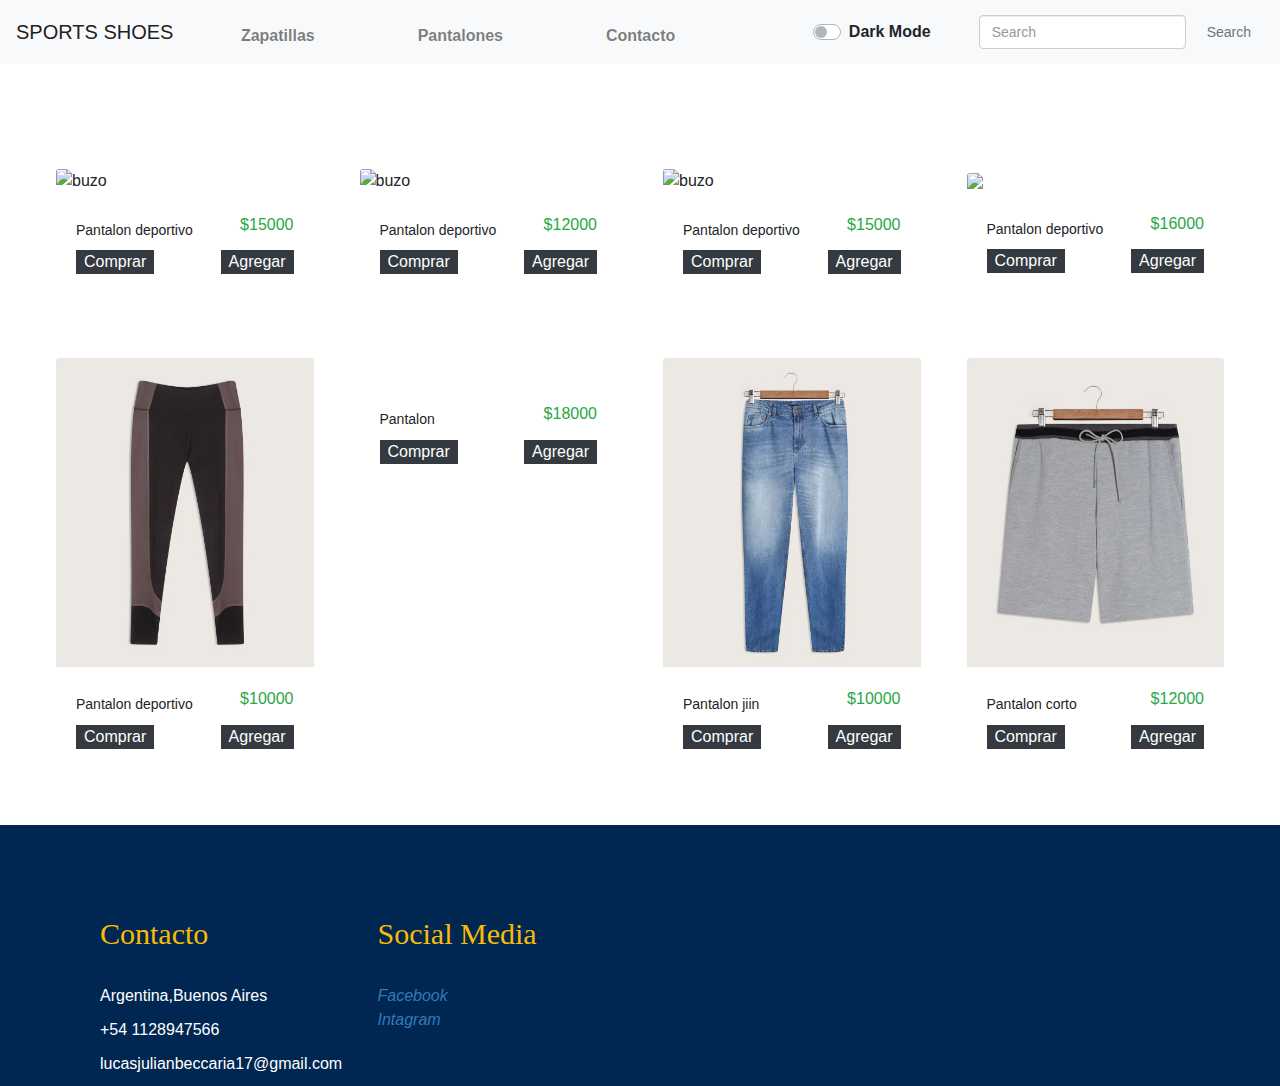
==== pages/buzo.html @ 6293dfbc "Modificacion 2" ====
<!doctype html>
<html lang="es">
<head>  
    <meta charset="utf-8">
    <meta name="viewport" content="width=device-width, initial-scale=1, shrink-to-fit=no">
    <script src="https://cdnjs.cloudflare.com/ajax/libs/jquery/3.6.0/jquery.slim.min.js"></script>
    <script src="https://ajax.googleapis.com/ajax/libs/jquery/3.4.1/jquery.min.js"></script>
    <script src="https://maxcdn.bootstrapcdn.com/bootstrap/3.4.0/js/bootstrap.min.js"></script>
    <script src="https://code.jquery.com/jquery-3.3.1.slim.min.js" integrity="sha384-q8i/X+965DzO0rT7abK41JStQIAqVgRVzpbzo5smXKp4YfRvH+8abtTE1Pi6jizo" crossorigin="anonymous"></script>
    <title>SPORTS SHOES</title>
    <link rel="stylesheet" href="../css/estilo.css">
</head>
<body>
    <header>  
    <nav class="navba navba-expand-sm navba-light bg-light">
        <a class="navba-brand" href="#">SPORTS SHOES</a>
        <button class="navba-toggler d-lg-none" type="button" data-toggle="collapse" data-target="#collapsibleNavId"
            aria-controls="collapsibleNavId" aria-expanded="false" aria-label="Toggle navigation">
            <span class="navba-toggler-icon"></span>
        </button>
        <div class="collapse navba-collapse" id="collapsibleNavId">
            <ul class="navba-na mr-auto mt-2 w-50 d-flex justify-content-around">
                <li class="na-item">
                    <a class="na-link font-weight-bolder" href="../index.html">Zapatillas</a>
                </li>
                <li class="na-item">
                    <a class="na-link font-weight-bolder" href="./pantalones.html">Pantalones</a>
                </li>
                <li class="na-item">
                    <a class="na-link font-weight-bolder" href="./contacto.html">Contacto</a>
                </li>
            </ul>
            <div class="custom-control custom-switch mr-5 ">
                <input type="checkbox" class="custom-control-input" id="selector" >
                <label class="custom-control-label" for="selector">Dark Mode</label>
            </div>
            <form class="form-inline my-2 my-lg-0">
                <input class="form-control mr-sm-2" type="text" placeholder="Search">
                <button class="btn btn-outline-secondary my-2 my-sm-0" type="submit">Search</button>
            </form>
            </div>
        </nav>
    </div>
</header>
    <main>
        <div class="row p-5 " id="pannel">
            <h1 class="display-3 text-center text-muted "  id="not_find_any_thing"></h1>
            <div class="col-md-3 mt-5 ">
                <div class="cards p-2 ">
                    <img class="card-img-top" src="" alt="buzo">
                    <div class="card-body">
                        <div class="d-flex justify-content-between">
                            <h5 class="card-title">Pantalon deportivo</h5>
                            <span class="text-success">$15000</span>
                        </div>
                        <div class="d-flex justify-content-between ">
                            <div class="bg-dark text-white text-center pl-2 pr-2">Comprar</div>
                            <div class="bg-dark text-white text-center pl-2 pr-2">Agregar</div>
                        </div>
                    </div>
                </div>
            </div>
            <div class="col-md-3 mt-5 ">
                <div class="cards p-2 ">
                    <img class="card-img-top" src="" alt="buzo">
                    <div class="card-body">
                        <div class="d-flex justify-content-between">

                            <h5 class="card-title">Pantalon deportivo</h5>
                            <span class="text-success">$12000</span>
                        </div>
                        <div class="d-flex justify-content-between ">
                            <div class="bg-dark text-white text-center pl-2 pr-2">Comprar</div>
                            <div class="bg-dark text-white text-center pl-2 pr-2">Agregar</div>
                        </div>
                    </div>
                </div>
            </div>


            <div class="col-md-3 mt-5 ">
                <div class="cards p-2 ">
                    <img class="card-img-top" src="" alt="buzo">
                    <div class="card-body">
                        <div class="d-flex justify-content-between">
                            <h5 class="card-title">Pantalon deportivo</h5>
                            <span class="text-success">$15000</span> 
                    </div>
                        <div class="d-flex justify-content-between ">
                            <div class="bg-dark text-white text-center pl-2 pr-2">Comprar</div>
                            <div class="bg-dark text-white text-center pl-2 pr-2">Agregar</div>
                        </div>
                    </div>
                </div>
            </div>
            <div class="col-md-3 mt-5 ">
                <div class="cards p-2 ">
                    <img class="card-img-top" src="'' alt="buzo">
                    <div class="card-body">
                        <div class="d-flex justify-content-between">
                            <h5 class="card-title">Pantalon deportivo</h5>
                            <span class="text-success">$16000</span>
                        </div>
                        <div class="d-flex justify-content-between ">

                            <div class="bg-dark text-white text-center pl-2 pr-2">Comprar</div>
                            <div class="bg-dark text-white text-center pl-2 pr-2">Agregar</div>
                        </div>
                    </div>
                </div>
            </div>
            <div class="col-md-3 mt-5 ">
                <div class="cards p-2 ">
                    <img class="card-img-top" src="../assets/pantalon6.webp" alt="">
                    <div class="card-body">
                        <div class="d-flex justify-content-between">
                            <h5 class="card-title">Pantalon deportivo</h5>
                            <span class="text-success">$10000</span>
                        </div>
                        <div class="d-flex justify-content-between ">
                            <div class="bg-dark text-white text-center pl-2 pr-2">Comprar</div>
                            <div class="bg-dark text-white text-center pl-2 pr-2">Agregar</div>
                        </div>
                    </div>
                </div>
            </div>
            <div class="col-md-3 mt-5 ">
                <div class="cards p-2 ">
                    <img class="card-img-top" src="../assets/pantalon8.webp" alt="">
                    <div class="card-body">
                        <div class="d-flex justify-content-between">
                            <h5 class="card-title">Pantalon</h5>
                            <span class="text-success">$18000</span>
                        </div>
                        <div class="d-flex justify-content-between ">
                            <div class="bg-dark text-white text-center pl-2 pr-2">Comprar</div>
                            <div class="bg-dark text-white text-center pl-2 pr-2">Agregar</div>
                        </div>
                    </div>
                </div>
            </div>
            <div class="col-md-3 mt-5 ">
                <div class="cards p-2 ">
                    <img class="card-img-top" src="../assets/pantalon7.webp" alt="">
                    <div class="card-body">
                        <div class="d-flex justify-content-between">
                            <h5 class="card-title">Pantalon jiin</h5>
                            <span class="text-success">$10000</span>
                        </div>
                        <div class="d-flex justify-content-between ">
                            <div class="bg-dark text-white text-center pl-2 pr-2">Comprar</div>
                            <div class="bg-dark text-white text-center pl-2 pr-2">Agregar</div>
                        </div>
                    </div>
                </div>
            </div>
            <div class="col-md-3 mt-5 ">
                <div class="cards p-2 ">
                    <img class="card-img-top" src="../assets/Pantalon9.webp" alt="">
                    <div class="card-body">
                        <div class="d-flex justify-content-between">
                            <h5 class="card-title">Pantalon corto</h5>
                            <span class="text-success">$12000</span>
                        </div>
                        <div class="d-flex justify-content-between ">
                            <div class="bg-dark text-white text-center pl-2 pr-2">Comprar</div>
                            <div class="bg-dark text-white text-center pl-2 pr-2">Agregar</div>
                        </div>
                    </div>
                </div>
            </div>
</main> 
    <footer class="text-white">
        <div class="foot">
            <br><br><br>
    <div class="container" >    
        <div class="col-md-3" >     
            <h2 class="h-1">Contacto</h2><br>
                <p class="contact">Argentina,Buenos Aires</p>
                <p class="contact">+54 1128947566</p>
                <p class="contact">lucasjulianbeccaria17@gmail.com</p> 
            </div>  

<div class="col-md-3">
    <h2 class="h">Social Media</h2><br>
        <div class="social-media">
            <ul class="list-unstyled">
                <li><a href="#"> <i class="fab fa-facebook-f">Facebook </i></a></li>
                <li><a href="#"> <i class="fab fa-instagram"> Intagram </i></a></li>
            </ul>
    </div>
        </div>            
    </footer>   
</body>
</html>
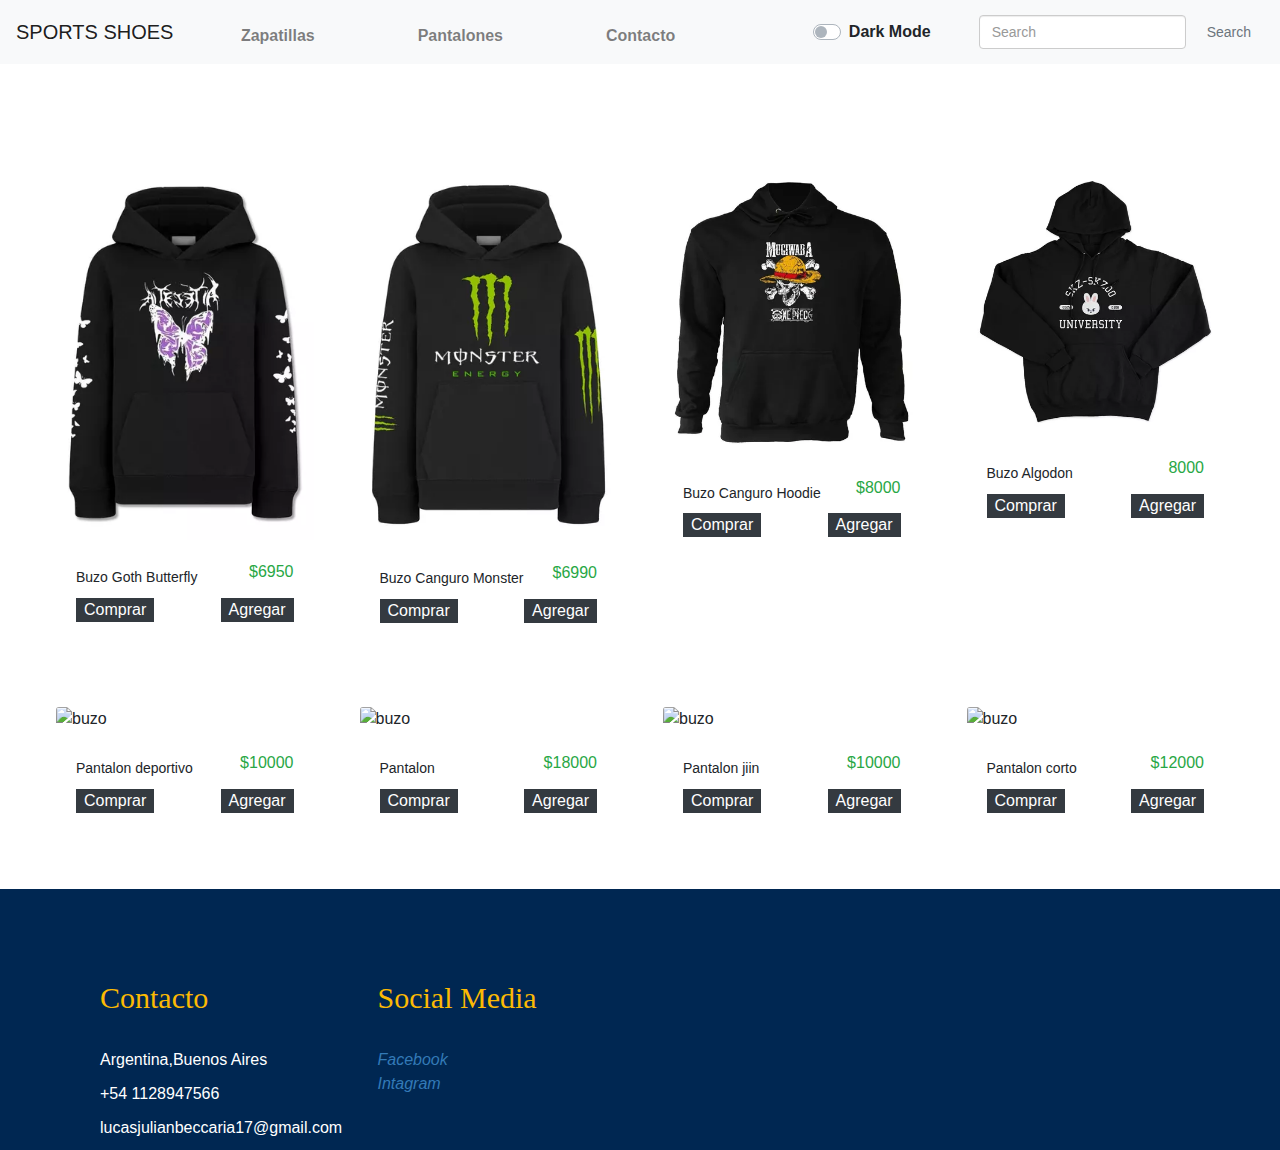
==== commit 9966a2b2: "Modificacion 3" ====
--- a/pages/buzo.html
+++ b/pages/buzo.html
@@ -47,11 +47,11 @@
             <h1 class="display-3 text-center text-muted "  id="not_find_any_thing"></h1>
             <div class="col-md-3 mt-5 ">
                 <div class="cards p-2 ">
-                    <img class="card-img-top" src="" alt="buzo">
+                    <img class="card-img-top" src="../assets/buzo1.webp" alt="buzo">
                     <div class="card-body">
                         <div class="d-flex justify-content-between">
-                            <h5 class="card-title">Pantalon deportivo</h5>
-                            <span class="text-success">$15000</span>
+                            <h5 class="card-title">Buzo Goth Butterfly</h5>
+                            <span class="text-success">$6950</span>
                         </div>
                         <div class="d-flex justify-content-between ">
                             <div class="bg-dark text-white text-center pl-2 pr-2">Comprar</div>
@@ -62,12 +62,12 @@
             </div>
             <div class="col-md-3 mt-5 ">
                 <div class="cards p-2 ">
-                    <img class="card-img-top" src="" alt="buzo">
+                    <img class="card-img-top" src="../assets/buzo2.webp" alt="buzo">
                     <div class="card-body">
                         <div class="d-flex justify-content-between">
 
-                            <h5 class="card-title">Pantalon deportivo</h5>
-                            <span class="text-success">$12000</span>
+                            <h5 class="card-title">Buzo Canguro Monster</h5>
+                            <span class="text-success">$6990</span>
                         </div>
                         <div class="d-flex justify-content-between ">
                             <div class="bg-dark text-white text-center pl-2 pr-2">Comprar</div>
@@ -80,11 +80,11 @@
 
             <div class="col-md-3 mt-5 ">
                 <div class="cards p-2 ">
-                    <img class="card-img-top" src="" alt="buzo">
+                    <img class="card-img-top" src="../assets/buzo3.webp" alt="buzo">
                     <div class="card-body">
                         <div class="d-flex justify-content-between">
-                            <h5 class="card-title">Pantalon deportivo</h5>
-                            <span class="text-success">$15000</span> 
+                            <h5 class="card-title">Buzo Canguro Hoodie</h5>
+                            <span class="text-success">$8000</span> 
                     </div>
                         <div class="d-flex justify-content-between ">
                             <div class="bg-dark text-white text-center pl-2 pr-2">Comprar</div>
@@ -95,11 +95,11 @@
             </div>
             <div class="col-md-3 mt-5 ">
                 <div class="cards p-2 ">
-                    <img class="card-img-top" src="'' alt="buzo">
+                    <img class="card-img-top" src="../assets/buzo4.webp" alt="buzo">
                     <div class="card-body">
                         <div class="d-flex justify-content-between">
-                            <h5 class="card-title">Pantalon deportivo</h5>
-                            <span class="text-success">$16000</span>
+                            <h5 class="card-title">Buzo Algodon</h5>
+                            <span class="text-success">8000</span>
                         </div>
                         <div class="d-flex justify-content-between ">
 
@@ -111,7 +111,7 @@
             </div>
             <div class="col-md-3 mt-5 ">
                 <div class="cards p-2 ">
-                    <img class="card-img-top" src="../assets/pantalon6.webp" alt="">
+                    <img class="card-img-top" src="" alt="buzo">
                     <div class="card-body">
                         <div class="d-flex justify-content-between">
                             <h5 class="card-title">Pantalon deportivo</h5>
@@ -126,7 +126,7 @@
             </div>
             <div class="col-md-3 mt-5 ">
                 <div class="cards p-2 ">
-                    <img class="card-img-top" src="../assets/pantalon8.webp" alt="">
+                    <img class="card-img-top" src="" alt="buzo">
                     <div class="card-body">
                         <div class="d-flex justify-content-between">
                             <h5 class="card-title">Pantalon</h5>
@@ -141,7 +141,7 @@
             </div>
             <div class="col-md-3 mt-5 ">
                 <div class="cards p-2 ">
-                    <img class="card-img-top" src="../assets/pantalon7.webp" alt="">
+                    <img class="card-img-top" src="" alt="buzo">
                     <div class="card-body">
                         <div class="d-flex justify-content-between">
                             <h5 class="card-title">Pantalon jiin</h5>
@@ -156,7 +156,7 @@
             </div>
             <div class="col-md-3 mt-5 ">
                 <div class="cards p-2 ">
-                    <img class="card-img-top" src="../assets/Pantalon9.webp" alt="">
+                    <img class="card-img-top" src="" alt="buzo">
                     <div class="card-body">
                         <div class="d-flex justify-content-between">
                             <h5 class="card-title">Pantalon corto</h5>
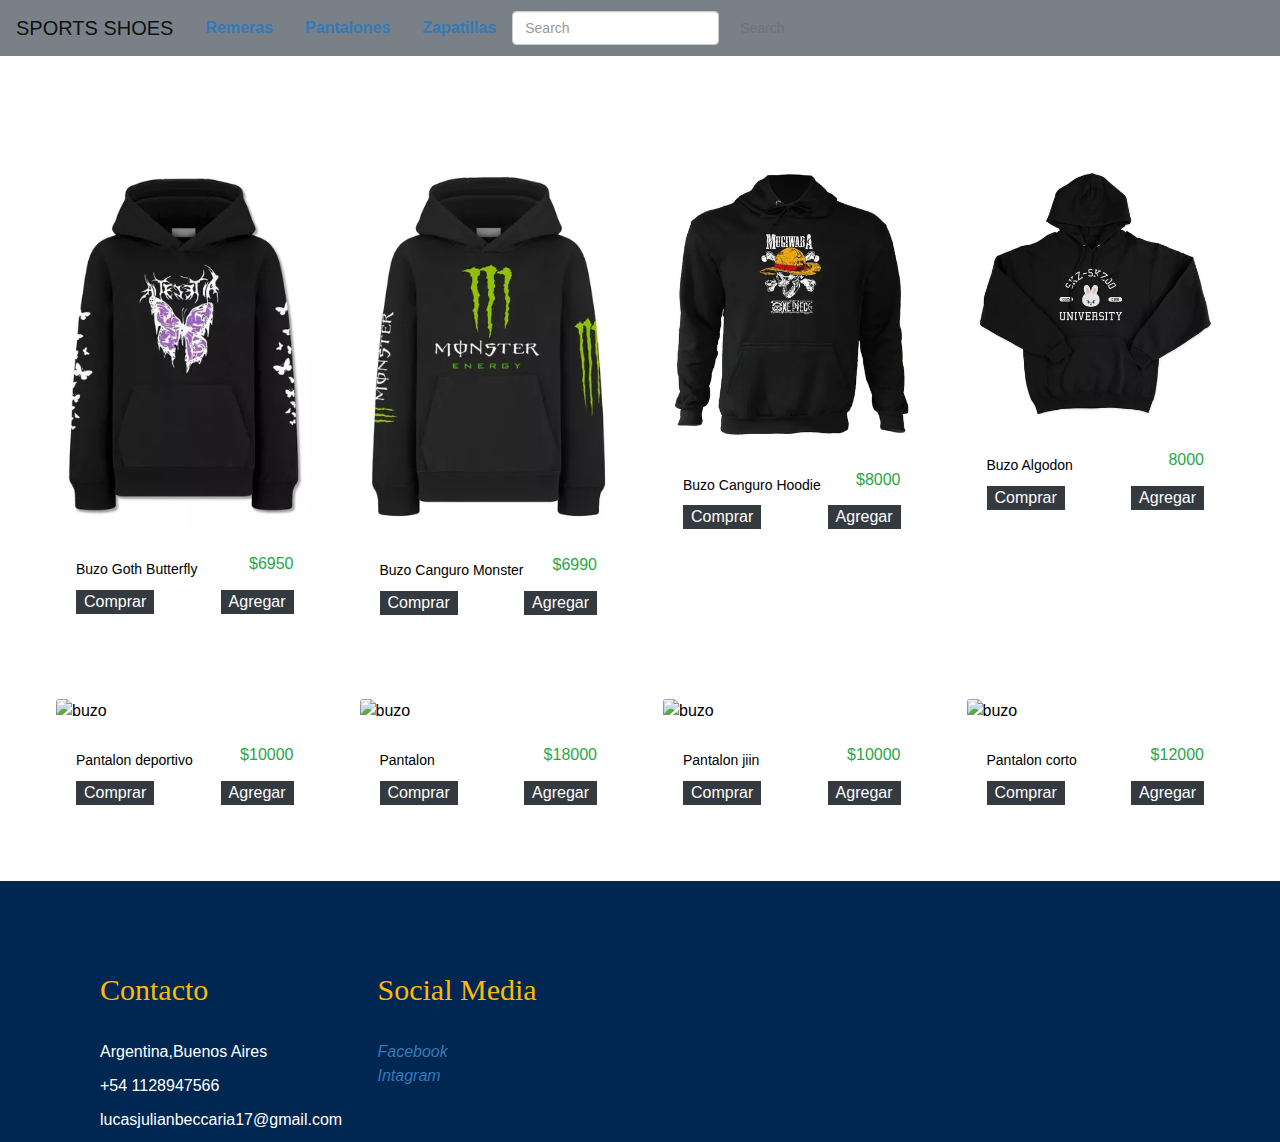
==== commit 74bdcc61: "(Guardado 8)" ====
--- a/pages/buzo.html
+++ b/pages/buzo.html
@@ -19,21 +19,16 @@
             <span class="navba-toggler-icon"></span>
         </button>
         <div class="collapse navba-collapse" id="collapsibleNavId">
-            <ul class="navba-na mr-auto mt-2 w-50 d-flex justify-content-around">
-                <li class="na-item">
-                    <a class="na-link font-weight-bolder" href="../index.html">Zapatillas</a>
-                </li>
-                <li class="na-item">
-                    <a class="na-link font-weight-bolder" href="./pantalones.html">Pantalones</a>
-                </li>
-                <li class="na-item">
-                    <a class="na-link font-weight-bolder" href="./contacto.html">Contacto</a>
-                </li>
-            </ul>
-            <div class="custom-control custom-switch mr-5 ">
-                <input type="checkbox" class="custom-control-input" id="selector" >
-                <label class="custom-control-label" for="selector">Dark Mode</label>
-            </div>
+            <li class="na-item">
+                <a class="na-link font-weight-bolder" href="./remeras.html">Remeras</a>
+            </li>
+            <li class="na-item">
+                <a class="na-link font-weight-bolder" href="./pantalones.html">Pantalones</a>
+            </li>
+            <li class="na-item">
+                <a class="na-link font-weight-bolder" href="../index.html">Zapatillas</a>
+            </li>
+        </ul>
             <form class="form-inline my-2 my-lg-0">
                 <input class="form-control mr-sm-2" type="text" placeholder="Search">
                 <button class="btn btn-outline-secondary my-2 my-sm-0" type="submit">Search</button>
--- a/css/estilo.css
+++ b/css/estilo.css
@@ -13,7 +13,7 @@
     font-family: sans-serif;
     line-height: 1.15;
     -webkit-text-size-adjust: 100%;
-    -webkit-tap-highlight-color: transparent
+    -webkit-tap-highlight-color: transparent;
 }
 
 article,aside,figcaption,figure,footer,header,hgroup,main,nav,section {
@@ -27,11 +27,11 @@
 
 body {
     margin: 0;
-    font-family: -apple-system,BlinkMacSystemFont,"Segoe UI",Roboto,"Helvetica Neue",Arial,"Noto Sans",sans-serif,"Apple Color Emoji","Segoe UI Emoji","Segoe UI Symbol","Noto Color Emoji";
+    font-family: "Segoe UI","Helvetica Neue",Arial,"Noto Sans",sans-serif,"Apple Color Emoji","Segoe UI Emoji","Segoe UI Symbol","Noto Color Emoji";
     font-size: 1rem;
     font-weight: 400;
     line-height: 1.5;
-    color: #212529;
+    color: #000000;
     text-align: left;
     background-color: #fff
 }
@@ -486,25 +486,25 @@
     margin-left: auto
 }
 
-@media (min-width: 576px) {
+@media (min-width: 770px) {
     .container {
-        max-width:540px
-    }
-}
-
-@media (min-width: 768px) {
+        max-width:770px
+    }
+}
+
+@media (min-width: 770px) {
     .container {
-        max-width:720px
-    }
-}
-
-@media (min-width: 992px) {
+        max-width:770px
+    }
+}
+
+@media (min-width: 770px) {
     .container {
-        max-width:960px
-    }
-}
-
-@media (min-width: 1200px) {
+        max-width:770px
+    }
+}
+
+@media (min-width: 770px) {
     .container {
         max-width:1140px
     }
@@ -750,7 +750,7 @@
     margin-left: 91.666667%
 }
 
-@media (min-width: 576px) {
+@media (min-width: 770px) {
     .col-sm {
         -ms-flex-preferred-size:0;
         flex-basis: 0;
@@ -2318,7 +2318,7 @@
     width: 100%
 }
 
-@media (min-width: 576px) {
+@media (min-width: 770px) {
     .form-inline label {
         display:-ms-flexbox;
         display: flex;
@@ -3057,7 +3057,7 @@
     left: auto
 }
 
-@media (min-width: 576px) {
+@media (min-width: 770px) {
     .dropdown-menu-sm-left {
         right:auto;
         left: 0
@@ -4145,7 +4145,7 @@
     }
 }
 
-@media (min-width: 576px) {
+@media (min-width: 770px) {
     .navba-expand-sm {
         -ms-flex-flow:row nowrap;
         flex-flow: row nowrap;
@@ -4584,7 +4584,7 @@
     margin-bottom: 15px
 }
 
-@media (min-width: 576px) {
+@media (min-width: 770px) {
     .card-deck {
         -ms-flex-flow:row wrap;
         flex-flow: row wrap;
@@ -4616,7 +4616,7 @@
     margin-bottom: 15px
 }
 
-@media (min-width: 576px) {
+@media (min-width: 770px) {
     .card-group {
         -ms-flex-flow:row wrap;
         flex-flow: row wrap
@@ -4664,7 +4664,7 @@
     margin-bottom: .75rem
 }
 
-@media (min-width: 576px) {
+@media (min-width: 770px) {
     .card-columns {
         -webkit-column-count:3;
         -moz-column-count: 3;
@@ -5001,7 +5001,7 @@
     border-radius: .3rem
 }
 
-@media (min-width: 576px) {
+@media (min-width: 770px) {
     .jumbotron {
         padding:4rem 2rem
     }
@@ -5315,7 +5315,7 @@
     border-bottom-left-radius: 0
 }
 
-@media (min-width: 576px) {
+@media (min-width: 770px) {
     .list-group-horizontal-sm {
         -ms-flex-direction:row;
         flex-direction: row
@@ -5830,7 +5830,7 @@
     overflow: scroll
 }
 
-@media (min-width: 576px) {
+@media (min-width: 770px) {
     .modal-dialog {
         max-width:500px;
         margin: 1.75rem auto
@@ -6660,7 +6660,7 @@
     display: inline-flex!important
 }
 
-@media (min-width: 576px) {
+@media (min-width: 770px) {
     .d-sm-none {
         display:none!important
     }
@@ -7069,7 +7069,7 @@
     align-self: stretch!important
 }
 
-@media (min-width: 576px) {
+@media (min-width: 770px) {
     .flex-sm-row {
         -ms-flex-direction:row!important;
         flex-direction: row!important
@@ -7769,7 +7769,7 @@
     float: none!important
 }
 
-@media (min-width: 576px) {
+@media (min-width: 770px) {
     .float-sm-left {
         float:left!important
     }
@@ -8351,7 +8351,7 @@
     margin-left: auto!important
 }
 
-@media (min-width: 576px) {
+@media (min-width: 770px) {
     .m-sm-0 {
         margin:0!important
     }
@@ -9833,7 +9833,7 @@
     text-align: center!important
 }
 
-@media (min-width: 576px) {
+@media (min-width: 770px) {
     .text-sm-left {
         text-align:left!important
     }
@@ -10585,7 +10585,7 @@
     margin-left: auto
 }
 
-@media (min-width: 576px) {
+@media (min-width: 770px) {
     .container,.container-sm {
         max-width:540px
     }
@@ -10877,7 +10877,7 @@
     margin-left: 91.666667%
 }
 
-@media (min-width: 576px) {
+@media (min-width: 770px) {
     .col-sm {
         -ms-flex-preferred-size:0;
         flex-basis: 0;
@@ -12570,7 +12570,7 @@
     width: 100%
 }
 
-@media (min-width: 576px) {
+@media (min-width: 770px) {
     .form-inline label {
         display:-ms-flexbox;
         display: flex;
@@ -13337,7 +13337,7 @@
     left: auto
 }
 
-@media (min-width: 576px) {
+@media (min-width: 770px) {
     .dropdown-menu-sm-left {
         right:auto;
         left: 0
@@ -14441,7 +14441,7 @@
     }
 }
 
-@media (min-width: 576px) {
+@media (min-width: 770px) {
     .navbar-expand-sm {
         -ms-flex-flow:row nowrap;
         flex-flow: row nowrap;
@@ -14881,7 +14881,7 @@
     margin-bottom: 15px
 }
 
-@media (min-width: 576px) {
+@media (min-width: 770px) {
     .card-deck {
         display:-ms-flexbox;
         display: flex;
@@ -14904,7 +14904,7 @@
     margin-bottom: 15px
 }
 
-@media (min-width: 576px) {
+@media (min-width: 770px) {
     .card-group {
         display:-ms-flexbox;
         display: flex;
@@ -14954,7 +14954,7 @@
     margin-bottom: .75rem
 }
 
-@media (min-width: 576px) {
+@media (min-width: 770px) {
     .card-columns {
         -webkit-column-count:3;
         -moz-column-count: 3;
@@ -15292,7 +15292,7 @@
     border-radius: .3rem
 }
 
-@media (min-width: 576px) {
+@media (min-width: 770px) {
     .jumbotron {
         padding:4rem 2rem
     }
@@ -15622,7 +15622,7 @@
     border-left-width: 1px
 }
 
-@media (min-width: 576px) {
+@media (min-width: 770px) {
     .list-group-horizontal-sm {
         -ms-flex-direction:row;
         flex-direction: row
@@ -16158,7 +16158,7 @@
     overflow: scroll
 }
 
-@media (min-width: 576px) {
+@media (min-width: 770px) {
     .modal-dialog {
         max-width:500px;
         margin: 1.75rem auto
@@ -16808,7 +16808,7 @@
 }
 
 .bg-light {
-    background-color: #f8f9fa!important
+    background-color: #798087!important
 }
 
 a.bg-light:focus,a.bg-light:hover,button.bg-light:focus,button.bg-light:hover {
@@ -16995,7 +16995,7 @@
     display: inline-flex!important
 }
 
-@media (min-width: 576px) {
+@media (min-width: 770px) {
     .d-sm-none {
         display:none!important
     }
@@ -17404,7 +17404,7 @@
     align-self: stretch!important
 }
 
-@media (min-width: 576px) {
+@media (min-width: 770px) {
     .flex-sm-row {
         -ms-flex-direction:row!important;
         flex-direction: row!important
@@ -18104,7 +18104,7 @@
     float: none!important
 }
 
-@media (min-width: 576px) {
+@media (min-width: 770px) {
     .float-sm-left {
         float:left!important
     }
@@ -18696,7 +18696,7 @@
     margin-left: auto!important
 }
 
-@media (min-width: 576px) {
+@media (min-width: 770px) {
     .m-sm-0 {
         margin:0!important
     }
@@ -20190,7 +20190,7 @@
     text-align: center!important
 }
 
-@media (min-width: 576px) {
+@media (min-width: 770px) {
     .text-sm-left {
         text-align:left!important
     }
@@ -20480,6 +20480,7 @@
         border-color: #dee2e6
     }
 }
+
 /*footer*/
 article,aside,details,figcaption,figure,footer,header,hgroup,main,menu,nav,section,summary {
     display: block
@@ -21814,12 +21815,6 @@
 
 .glyphicon-menu-up:before {
     content: "\e260"
-}
-
-* {
-    -webkit-box-sizing: border-box;
-    -moz-box-sizing: border-box;
-    box-sizing: border-box
 }
 
 :after,:before {
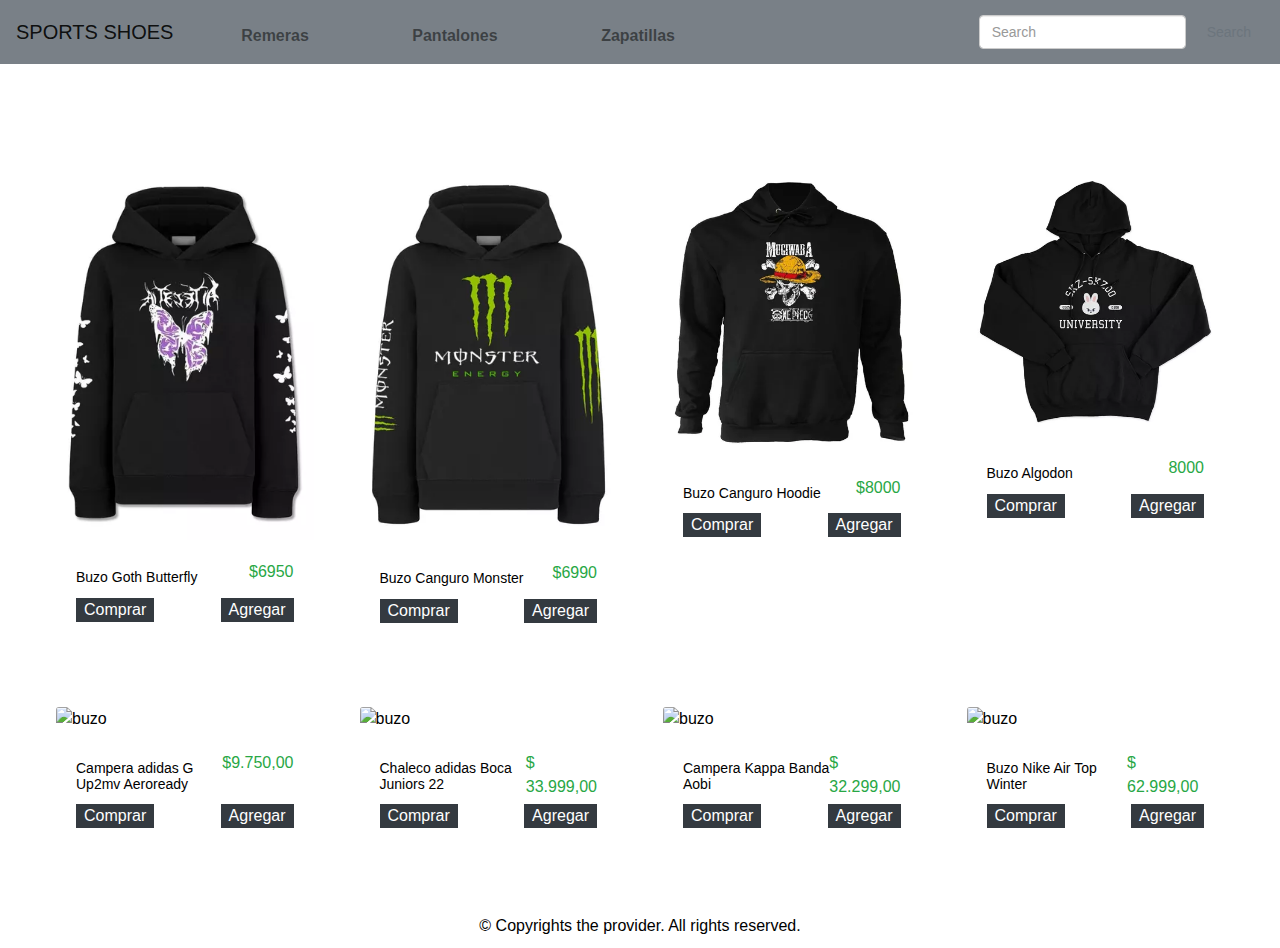
==== commit ea05cde2: "(Guardado 9)" ====
--- a/pages/buzo.html
+++ b/pages/buzo.html
@@ -19,16 +19,17 @@
             <span class="navba-toggler-icon"></span>
         </button>
         <div class="collapse navba-collapse" id="collapsibleNavId">
-            <li class="na-item">
-                <a class="na-link font-weight-bolder" href="./remeras.html">Remeras</a>
-            </li>
-            <li class="na-item">
-                <a class="na-link font-weight-bolder" href="./pantalones.html">Pantalones</a>
-            </li>
-            <li class="na-item">
-                <a class="na-link font-weight-bolder" href="../index.html">Zapatillas</a>
-            </li>
-        </ul>
+            <ul class="navba-na mr-auto mt-2 w-50 d-flex justify-content-around">
+                <li class="na-item">
+                    <a class="na-link font-weight-bolder" href="./remeras.html">Remeras</a>
+                </li>
+                <li class="na-item">
+                    <a class="na-link font-weight-bolder" href="./pantalones.html">Pantalones</a>
+                </li>
+                <li class="na-item">
+                    <a class="na-link font-weight-bolder" href="../index.html">Zapatillas</a>
+                </li>
+            </ul>
             <form class="form-inline my-2 my-lg-0">
                 <input class="form-control mr-sm-2" type="text" placeholder="Search">
                 <button class="btn btn-outline-secondary my-2 my-sm-0" type="submit">Search</button>
@@ -106,11 +107,11 @@
             </div>
             <div class="col-md-3 mt-5 ">
                 <div class="cards p-2 ">
-                    <img class="card-img-top" src="" alt="buzo">
+                    <img class="card-img-top" src="../assets/buzo6.webp" alt="buzo">
                     <div class="card-body">
                         <div class="d-flex justify-content-between">
-                            <h5 class="card-title">Pantalon deportivo</h5>
-                            <span class="text-success">$10000</span>
+                            <h5 class="card-title">Campera adidas G Up2mv Aeroready</h5>
+                            <span class="text-success">$9.750,00</span>
                         </div>
                         <div class="d-flex justify-content-between ">
                             <div class="bg-dark text-white text-center pl-2 pr-2">Comprar</div>
@@ -121,11 +122,11 @@
             </div>
             <div class="col-md-3 mt-5 ">
                 <div class="cards p-2 ">
-                    <img class="card-img-top" src="" alt="buzo">
+                    <img class="card-img-top" src="../assets/buzo5.webp" alt="buzo">
                     <div class="card-body">
                         <div class="d-flex justify-content-between">
-                            <h5 class="card-title">Pantalon</h5>
-                            <span class="text-success">$18000</span>
+                            <h5 class="card-title">Chaleco adidas Boca Juniors 22</h5>
+                            <span class="text-success">$ 33.999,00</span>
                         </div>
                         <div class="d-flex justify-content-between ">
                             <div class="bg-dark text-white text-center pl-2 pr-2">Comprar</div>
@@ -136,11 +137,11 @@
             </div>
             <div class="col-md-3 mt-5 ">
                 <div class="cards p-2 ">
-                    <img class="card-img-top" src="" alt="buzo">
+                    <img class="card-img-top" src="../assets/buzo7.webp" alt="buzo">
                     <div class="card-body">
                         <div class="d-flex justify-content-between">
-                            <h5 class="card-title">Pantalon jiin</h5>
-                            <span class="text-success">$10000</span>
+                            <h5 class="card-title">Campera Kappa Banda Aobi</h5>
+                            <span class="text-success">$ 32.299,00</span>
                         </div>
                         <div class="d-flex justify-content-between ">
                             <div class="bg-dark text-white text-center pl-2 pr-2">Comprar</div>
@@ -151,11 +152,11 @@
             </div>
             <div class="col-md-3 mt-5 ">
                 <div class="cards p-2 ">
-                    <img class="card-img-top" src="" alt="buzo">
+                    <img class="card-img-top" src="../assets/buzo8.webp" alt="buzo">
                     <div class="card-body">
                         <div class="d-flex justify-content-between">
-                            <h5 class="card-title">Pantalon corto</h5>
-                            <span class="text-success">$12000</span>
+                            <h5 class="card-title">Buzo Nike Air Top Winter</h5>
+                            <span class="text-success">$ 62.999,00</span>
                         </div>
                         <div class="d-flex justify-content-between ">
                             <div class="bg-dark text-white text-center pl-2 pr-2">Comprar</div>
@@ -165,26 +166,21 @@
                 </div>
             </div>
 </main> 
-    <footer class="text-white">
-        <div class="foot">
-            <br><br><br>
-    <div class="container" >    
-        <div class="col-md-3" >     
-            <h2 class="h-1">Contacto</h2><br>
-                <p class="contact">Argentina,Buenos Aires</p>
-                <p class="contact">+54 1128947566</p>
-                <p class="contact">lucasjulianbeccaria17@gmail.com</p> 
-            </div>  
-
-<div class="col-md-3">
-    <h2 class="h">Social Media</h2><br>
-        <div class="social-media">
-            <ul class="list-unstyled">
-                <li><a href="#"> <i class="fab fa-facebook-f">Facebook </i></a></li>
-                <li><a href="#"> <i class="fab fa-instagram"> Intagram </i></a></li>
-            </ul>
-    </div>
-        </div>            
-    </footer>   
+<footer>
+    <div id="footer" class="text-center">
+        <div class="container">
+            <div class="socials-media text-center">
+                <ul class="list-unstyled" >
+                    <li><a href="#"><i class="fab fa-facebook-f"></i></a></li>
+                    <li><a href="#"><i class="fab fa-twitter"></i></a></li>
+                    <li><a href="#"><i class="fab fa-instagram"></i></a></li>
+                    <li><a href="#"><i class="fab fa-google-plus-g"></i></a></li>
+                    <li><a href="#"><i class="fab fa-youtube"></i></a></li>
+                </ul>
+            </div>
+                <p>&copy; Copyrights the provider. All rights reserved.</p>
+            </div>
+    </div>          
+</footer>    
 </body>
 </html>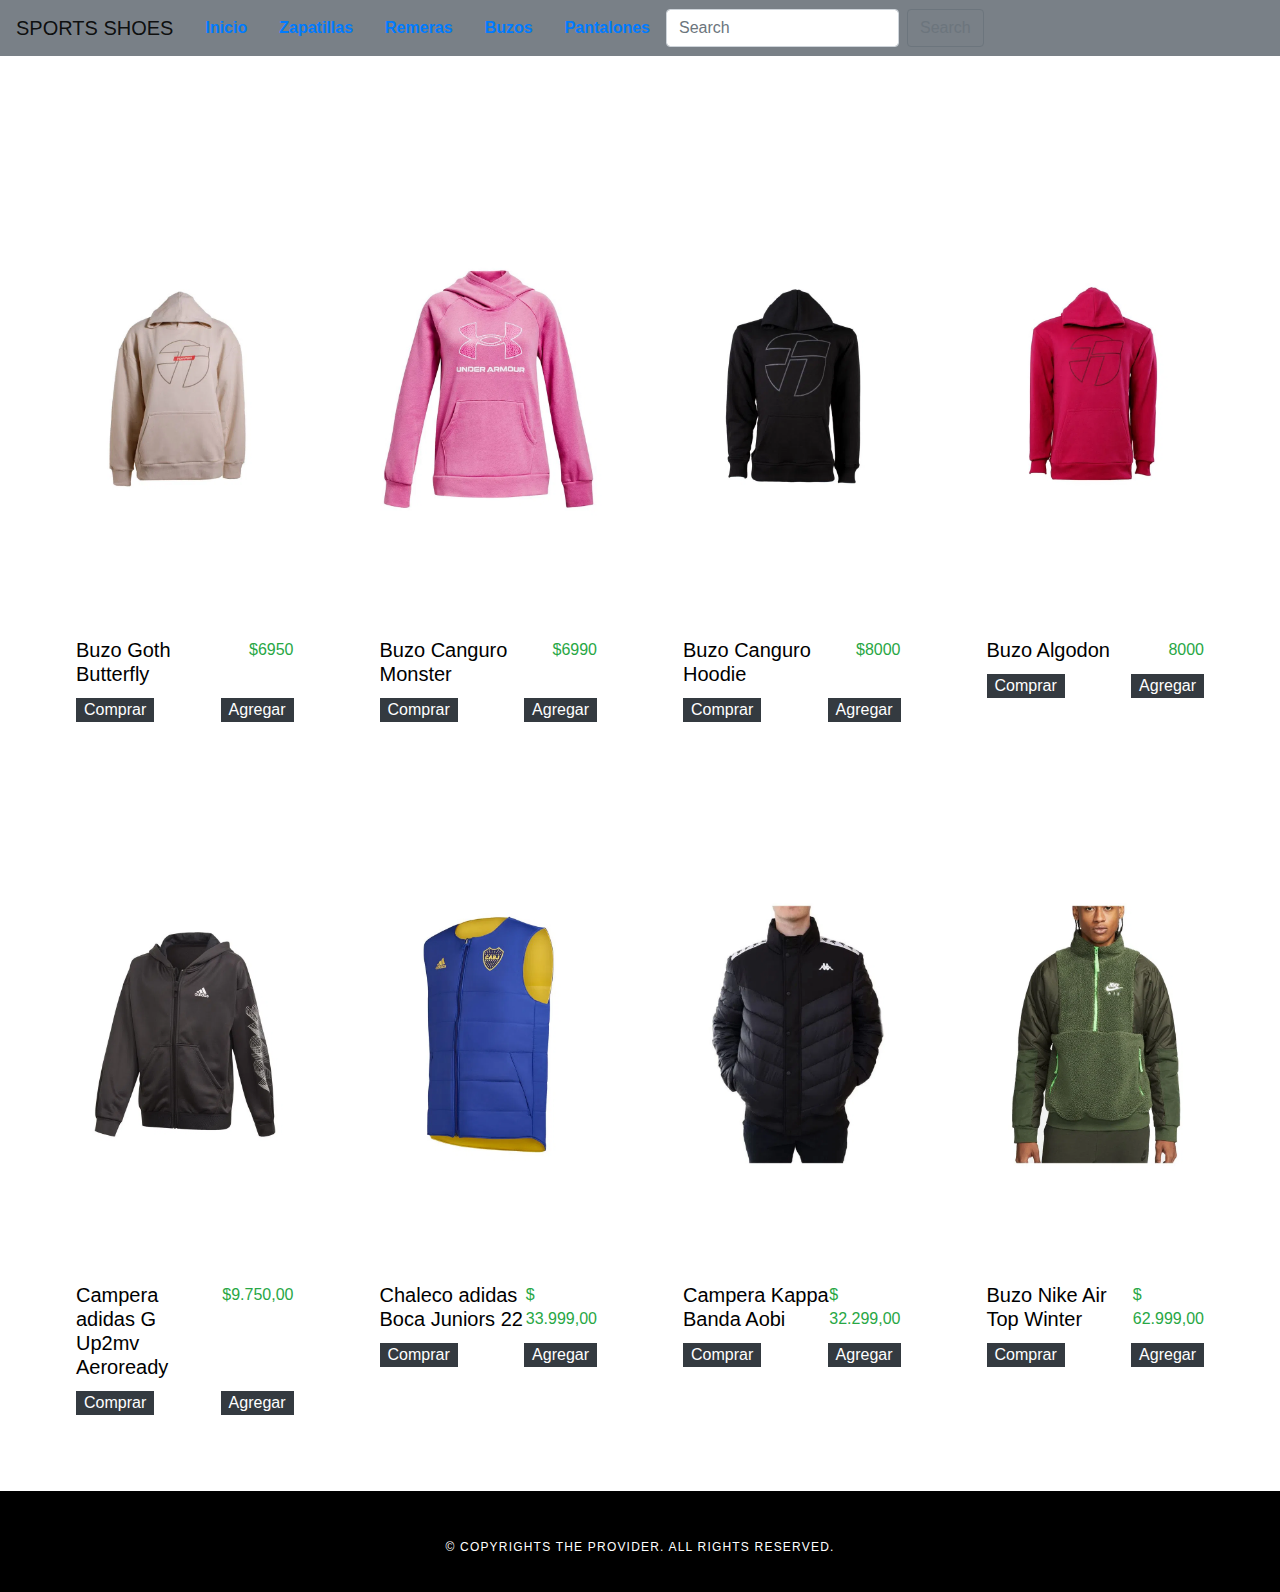
==== commit 83493bc8: "(guardado 14)" ====
--- a/pages/buzo.html
+++ b/pages/buzo.html
@@ -19,17 +19,22 @@
             <span class="navba-toggler-icon"></span>
         </button>
         <div class="collapse navba-collapse" id="collapsibleNavId">
-            <ul class="navba-na mr-auto mt-2 w-50 d-flex justify-content-around">
-                <li class="na-item">
-                    <a class="na-link font-weight-bolder" href="./remeras.html">Remeras</a>
-                </li>
-                <li class="na-item">
-                    <a class="na-link font-weight-bolder" href="./pantalones.html">Pantalones</a>
-                </li>
-                <li class="na-item">
-                    <a class="na-link font-weight-bolder" href="../index.html">Zapatillas</a>
-                </li>
-            </ul>
+            <li class="na-item">
+                <a class="na-link font-weight-bolder" href="#">Inicio</a>
+            </li>
+            <li class="na-item">
+                <a class="na-link font-weight-bolder" href="./zapatillas.html">Zapatillas</a>
+            </li>
+            <li class="na-item">
+                <a class="na-link font-weight-bolder" href="./pages/remeras.html">Remeras</a>
+            </li>
+            <li class="na-item">
+                <a class="na-link font-weight-bolder" href="#">Buzos</a>
+            </li>
+            <li class="na-item">
+                <a class="na-link font-weight-bolder" href="./pages/pantalones.html">Pantalones</a>
+            </li>
+        </ul>
             <form class="form-inline my-2 my-lg-0">
                 <input class="form-control mr-sm-2" type="text" placeholder="Search">
                 <button class="btn btn-outline-secondary my-2 my-sm-0" type="submit">Search</button>
--- a/css/estilo.css
+++ b/css/estilo.css
@@ -1,27665 +1,18760 @@
-*,::after,::before {
-    box-sizing: border-box;
-    padding: 0;
-    border: 0;
-    font-size: 100%;
-    text-decoration: none;
-    list-style: none;
-    font-family: Arial, Helvetica, sans-serif;
-    box-sizing: border-box;
+@charset "UTF-8";
+*, ::after, ::before {
+  box-sizing: border-box;
+  padding: 0;
+  border: 0;
+  font-size: 100%;
+  text-decoration: none;
+  list-style: none;
+  font-family: Arial, Helvetica, sans-serif;
+  box-sizing: border-box;
 }
 
 html {
-    font-family: sans-serif;
-    line-height: 1.15;
-    -webkit-text-size-adjust: 100%;
-    -webkit-tap-highlight-color: transparent;
-}
-
-article,aside,figcaption,figure,footer,header,hgroup,main,nav,section {
-    display: block
+  font-family: sans-serif;
+  line-height: 1.15;
+  -webkit-text-size-adjust: 100%;
+  -webkit-tap-highlight-color: transparent;
+}
+
+article, aside, figcaption, figure, footer, header, hgroup, main, nav, section {
+  display: block;
 }
 
 /*NAVBAR*/
-article,aside,figcaption,figure,footer,header,hgroup,main,nav,section {
-    display: block
+article, aside, figcaption, figure, footer, header, hgroup, main, nav, section {
+  display: block;
 }
 
 body {
-    margin: 0;
-    font-family: "Segoe UI","Helvetica Neue",Arial,"Noto Sans",sans-serif,"Apple Color Emoji","Segoe UI Emoji","Segoe UI Symbol","Noto Color Emoji";
-    font-size: 1rem;
-    font-weight: 400;
-    line-height: 1.5;
-    color: #000000;
-    text-align: left;
-    background-color: #fff
+  margin: 0;
+  font-family: "Segoe UI", "Helvetica Neue", Arial, "Noto Sans", sans-serif, "Apple Color Emoji", "Segoe UI Emoji", "Segoe UI Symbol", "Noto Color Emoji";
+  font-size: 1rem;
+  font-weight: 400;
+  line-height: 1.5;
+  color: #000000;
+  text-align: left;
+  background-color: #fff;
 }
 
 [tabindex="-1"]:focus {
-    outline: 0!important
+  outline: 0 !important;
 }
 
 hr {
-    box-sizing: content-box;
-    height: 0;
-    overflow: visible
-}
-
-h1,h2,h3,h4,h5,h6 {
-    margin-top: 0;
-    margin-bottom: .5rem
+  box-sizing: content-box;
+  height: 0;
+  overflow: visible;
+}
+
+h1, h2, h3, h4, h5, h6 {
+  margin-top: 0;
+  margin-bottom: 0.5rem;
 }
 
 p {
-    margin-top: 0;
-    margin-bottom: 1rem
-}
-
-abbr[data-original-title],abbr[title] {
-    text-decoration: underline;
-    -webkit-text-decoration: underline dotted;
-    text-decoration: underline dotted;
-    cursor: help;
-    border-bottom: 0;
-    -webkit-text-decoration-skip-ink: none;
-    text-decoration-skip-ink: none
+  margin-top: 0;
+  margin-bottom: 1rem;
+}
+
+abbr[data-original-title], abbr[title] {
+  text-decoration: underline;
+  -webkit-text-decoration: underline dotted;
+  text-decoration: underline dotted;
+  cursor: help;
+  border-bottom: 0;
+  -webkit-text-decoration-skip-ink: none;
+  text-decoration-skip-ink: none;
 }
 
 address {
-    margin-bottom: 1rem;
-    font-style: normal;
-    line-height: inherit
-}
-
-dl,ol,ul {
-    margin-top: 0;
-    margin-bottom: 1rem
-}
-
-ol ol,ol ul,ul ol,ul ul {
-    margin-bottom: 0
+  margin-bottom: 1rem;
+  font-style: normal;
+  line-height: inherit;
+}
+
+dl, ol, ul {
+  margin-top: 0;
+  margin-bottom: 1rem;
+}
+
+ol ol, ol ul, ul ol, ul ul {
+  margin-bottom: 0;
 }
 
 dt {
-    font-weight: 700
+  font-weight: 700;
 }
 
 dd {
-    margin-bottom: .5rem;
-    margin-left: 0
+  margin-bottom: 0.5rem;
+  margin-left: 0;
 }
 
 blockquote {
-    margin: 0 0 1rem
-}
-
-b,strong {
-    font-weight: bolder
+  margin: 0 0 1rem;
+}
+
+b, strong {
+  font-weight: bolder;
 }
 
 small {
-    font-size: 80%
-}
-
-sub,sup {
-    position: relative;
-    font-size: 75%;
-    line-height: 0;
-    vertical-align: baseline
+  font-size: 80%;
+}
+
+sub, sup {
+  position: relative;
+  font-size: 75%;
+  line-height: 0;
+  vertical-align: baseline;
 }
 
 sub {
-    bottom: -.25em
+  bottom: -0.25em;
 }
 
 sup {
-    top: -.5em
+  top: -0.5em;
 }
 
 a {
-    color: #007bff;
-    text-decoration: none;
-    background-color: transparent
+  color: #007bff;
+  text-decoration: none;
+  background-color: transparent;
 }
 
 a:hover {
-    color: #0056b3;
-    text-decoration: underline
+  color: #0056b3;
+  text-decoration: underline;
 }
 
 a:not([href]):not([tabindex]) {
-    color: inherit;
-    text-decoration: none
-}
-
-a:not([href]):not([tabindex]):focus,a:not([href]):not([tabindex]):hover {
-    color: inherit;
-    text-decoration: none
+  color: inherit;
+  text-decoration: none;
+}
+
+a:not([href]):not([tabindex]):focus, a:not([href]):not([tabindex]):hover {
+  color: inherit;
+  text-decoration: none;
 }
 
 a:not([href]):not([tabindex]):focus {
-    outline: 0
-}
-
-code,kbd,pre,samp {
-    font-family: SFMono-Regular,Menlo,Monaco,Consolas,"Liberation Mono","Courier New",monospace;
-    font-size: 1em
+  outline: 0;
+}
+
+code, kbd, pre, samp {
+  font-family: SFMono-Regular, Menlo, Monaco, Consolas, "Liberation Mono", "Courier New", monospace;
+  font-size: 1em;
 }
 
 pre {
-    margin-top: 0;
-    margin-bottom: 1rem;
-    overflow: auto
+  margin-top: 0;
+  margin-bottom: 1rem;
+  overflow: auto;
 }
 
 figure {
-    margin: 0 0 1rem
+  margin: 0 0 1rem;
 }
 
 img {
-    vertical-align: middle;
-    border-style: none
+  vertical-align: middle;
+  border-style: none;
 }
 
 svg {
-    overflow: hidden;
-    vertical-align: middle
+  overflow: hidden;
+  vertical-align: middle;
 }
 
 table {
-    border-collapse: collapse
+  border-collapse: collapse;
 }
 
 caption {
-    padding-top: .75rem;
-    padding-bottom: .75rem;
-    color: #6c757d;
-    text-align: left;
-    caption-side: bottom
+  padding-top: 0.75rem;
+  padding-bottom: 0.75rem;
+  color: #6c757d;
+  text-align: left;
+  caption-side: bottom;
 }
 
 th {
-    text-align: inherit
+  text-align: inherit;
 }
 
 label {
-    display: inline-block;
-    margin-bottom: .5rem
+  display: inline-block;
+  margin-bottom: 0.5rem;
 }
 
 button {
-    border-radius: 0
+  border-radius: 0;
 }
 
 button:focus {
-    outline: 1px dotted;
-    outline: 5px auto -webkit-focus-ring-color
-}
-
-button,input,optgroup,select,textarea {
-    margin: 0;
-    font-family: inherit;
-    font-size: inherit;
-    line-height: inherit
-}
-
-button,input {
-    overflow: visible
-}
-
-button,select {
-    text-transform: none
+  outline: 1px dotted;
+  outline: 5px auto -webkit-focus-ring-color;
+}
+
+button, input, optgroup, select, textarea {
+  margin: 0;
+  font-family: inherit;
+  font-size: inherit;
+  line-height: inherit;
+}
+
+button, input {
+  overflow: visible;
+}
+
+button, select {
+  text-transform: none;
 }
 
 select {
-    word-wrap: normal
-}
-
-[type=button]:not(:disabled),[type=reset]:not(:disabled),[type=submit]:not(:disabled),button:not(:disabled) {
-    cursor: pointer
-}
-
-[type=button]::-moz-focus-inner,[type=reset]::-moz-focus-inner,[type=submit]::-moz-focus-inner,button::-moz-focus-inner {
-    padding: 0;
-    border-style: none
-}
-
-input[type=checkbox],input[type=radio] {
-    box-sizing: border-box;
-    padding: 0
-}
-
-
+  word-wrap: normal;
+}
+
+[type=button]:not(:disabled), [type=reset]:not(:disabled), [type=submit]:not(:disabled), button:not(:disabled) {
+  cursor: pointer;
+}
+
+[type=button]::-moz-focus-inner, [type=reset]::-moz-focus-inner, [type=submit]::-moz-focus-inner, button::-moz-focus-inner {
+  padding: 0;
+  border-style: none;
+}
+
+input[type=checkbox], input[type=radio] {
+  box-sizing: border-box;
+  padding: 0;
+}
 
 textarea {
-    overflow: auto;
-    resize: vertical
+  overflow: auto;
+  resize: vertical;
 }
 
 fieldset {
-    min-width: 0;
-    padding: 0;
-    margin: 0;
-    border: 0
+  min-width: 0;
+  padding: 0;
+  margin: 0;
+  border: 0;
 }
 
 legend {
-    display: block;
-    width: 100%;
-    max-width: 100%;
-    padding: 0;
-    margin-bottom: .5rem;
-    font-size: 1.5rem;
-    line-height: inherit;
-    color: inherit;
-    white-space: normal
+  display: block;
+  width: 100%;
+  max-width: 100%;
+  padding: 0;
+  margin-bottom: 0.5rem;
+  font-size: 1.5rem;
+  line-height: inherit;
+  color: inherit;
+  white-space: normal;
 }
 
 progress {
-    vertical-align: baseline
-}
-
-[type=number]::-webkit-inner-spin-button,[type=number]::-webkit-outer-spin-button {
-    height: auto
+  vertical-align: baseline;
+}
+
+[type=number]::-webkit-inner-spin-button, [type=number]::-webkit-outer-spin-button {
+  height: auto;
 }
 
 [type=search] {
-    outline-offset: -2px;
-    
+  outline-offset: -2px;
 }
 
 [type=search]::-webkit-search-decoration {
-    -webkit-appearance: none
+  -webkit-appearance: none;
 }
 
 ::-webkit-file-upload-button {
-    font: inherit;
-    -webkit-appearance: button
+  font: inherit;
+  -webkit-appearance: button;
 }
 
 output {
-    display: inline-block
+  display: inline-block;
 }
 
 summary {
-    display: list-item;
-    cursor: pointer
+  display: list-item;
+  cursor: pointer;
 }
 
 template {
-    display: none
+  display: none;
 }
 
 [hidden] {
-    display: none!important
-}
-
-.h1,.h2,.h3,.h4,.h5,.h6,h1,h2,h3,h4,h5,h6 {
-    margin-bottom: .5rem;
-    font-weight: 500;
-    line-height: 1.2
-}
-
-.h1,h1 {
-    font-size: 2.5rem
-}
-
-.h2,h2 {
-    font-size: 2rem
-}
-
-.h3,h3 {
-    font-size: 1.75rem
-}
-
-.h4,h4 {
-    font-size: 1.5rem
-}
-
-.h5,h5 {
-    font-size: 1.25rem
-}
-
-.h6,h6 {
-    font-size: 1rem
+  display: none !important;
+}
+
+.h1, .h2, .h3, .h4, .h5, .h6, h1, h2, h3, h4, h5, h6 {
+  margin-bottom: 0.5rem;
+  font-weight: 500;
+  line-height: 1.2;
+}
+
+.h1, h1 {
+  font-size: 2.5rem;
+}
+
+.h2, h2 {
+  font-size: 2rem;
+}
+
+.h3, h3 {
+  font-size: 1.75rem;
+}
+
+.h4, h4 {
+  font-size: 1.5rem;
+}
+
+.h5, h5 {
+  font-size: 1.25rem;
+}
+
+.h6, h6 {
+  font-size: 1rem;
 }
 
 .lead {
-    font-size: 1.25rem;
-    font-weight: 300
+  font-size: 1.25rem;
+  font-weight: 300;
 }
 
 .display-1 {
-    font-size: 6rem;
-    font-weight: 300;
-    line-height: 1.2
+  font-size: 6rem;
+  font-weight: 300;
+  line-height: 1.2;
 }
 
 .display-2 {
-    font-size: 5.5rem;
-    font-weight: 300;
-    line-height: 1.2
+  font-size: 5.5rem;
+  font-weight: 300;
+  line-height: 1.2;
 }
 
 .display-3 {
-    font-size: 4.5rem;
-    font-weight: 300;
-    line-height: 1.2
+  font-size: 4.5rem;
+  font-weight: 300;
+  line-height: 1.2;
 }
 
 .display-4 {
-    font-size: 3.5rem;
-    font-weight: 300;
-    line-height: 1.2
+  font-size: 3.5rem;
+  font-weight: 300;
+  line-height: 1.2;
 }
 
 hr {
-    margin-top: 1rem;
-    margin-bottom: 1rem;
-    border: 0;
-    border-top: 1px solid rgba(0,0,0,.1)
-}
-
-.small,small {
-    font-size: 80%;
-    font-weight: 400
-}
-
-.mark,mark {
-    padding: .2em;
-    background-color: #fcf8e3
+  margin-top: 1rem;
+  margin-bottom: 1rem;
+  border: 0;
+  border-top: 1px solid rgba(0, 0, 0, 0.1);
+}
+
+.small, small {
+  font-size: 80%;
+  font-weight: 400;
+}
+
+.mark, mark {
+  padding: 0.2em;
+  background-color: #fcf8e3;
 }
 
 .list-unstyled {
-    padding-left: 0;
-    list-style: none
+  padding-left: 0;
+  list-style: none;
 }
 
 .list-inline {
-    padding-left: 0;
-    list-style: none
+  padding-left: 0;
+  list-style: none;
 }
 
 .list-inline-item {
-    display: inline-block
+  display: inline-block;
 }
 
 .list-inline-item:not(:last-child) {
-    margin-right: .5rem
+  margin-right: 0.5rem;
 }
 
 .initialism {
-    font-size: 90%;
-    text-transform: uppercase
+  font-size: 90%;
+  text-transform: uppercase;
 }
 
 .blockquote {
-    margin-bottom: 1rem;
-    font-size: 1.25rem
+  margin-bottom: 1rem;
+  font-size: 1.25rem;
 }
 
 .blockquote-footer {
-    display: block;
-    font-size: 80%;
-    color: #6c757d
+  display: block;
+  font-size: 80%;
+  color: #6c757d;
 }
 
 .blockquote-footer::before {
-    content: "\2014\00A0"
+  content: "— ";
 }
 
 .img-fluid {
-    max-width: 100%;
-    height: auto
+  max-width: 100%;
+  height: auto;
 }
 
 .img-thumbnail {
-    padding: .25rem;
-    background-color: #fff;
-    border: 1px solid #dee2e6;
-    border-radius: .25rem;
-    max-width: 100%;
-    height: auto
+  padding: 0.25rem;
+  background-color: #fff;
+  border: 1px solid #dee2e6;
+  border-radius: 0.25rem;
+  max-width: 100%;
+  height: auto;
 }
 
 .figure {
-    display: inline-block
+  display: inline-block;
 }
 
 .figure-img {
-    margin-bottom: .5rem;
-    line-height: 1
+  margin-bottom: 0.5rem;
+  line-height: 1;
 }
 
 .figure-caption {
-    font-size: 90%;
-    color: #6c757d
+  font-size: 90%;
+  color: #6c757d;
 }
 
 code {
-    font-size: 87.5%;
-    color: #e83e8c;
-    word-break: break-word
-}
-
-a>code {
-    color: inherit
+  font-size: 87.5%;
+  color: #e83e8c;
+  word-break: break-word;
+}
+
+a > code {
+  color: inherit;
 }
 
 kbd {
-    padding: .2rem .4rem;
-    font-size: 87.5%;
-    color: #fff;
-    background-color: #212529;
-    border-radius: .2rem
+  padding: 0.2rem 0.4rem;
+  font-size: 87.5%;
+  color: #fff;
+  background-color: #212529;
+  border-radius: 0.2rem;
 }
 
 kbd kbd {
-    padding: 0;
-    font-size: 100%;
-    font-weight: 700
+  padding: 0;
+  font-size: 100%;
+  font-weight: 700;
 }
 
 pre {
-    display: block;
-    font-size: 87.5%;
-    color: #212529
+  display: block;
+  font-size: 87.5%;
+  color: #212529;
 }
 
 pre code {
-    font-size: inherit;
-    color: inherit;
-    word-break: normal
+  font-size: inherit;
+  color: inherit;
+  word-break: normal;
 }
 
 .pre-scrollable {
-    max-height: 340px;
-    overflow-y: scroll
+  max-height: 340px;
+  overflow-y: scroll;
 }
 
 .container {
-    width: 100%;
-    padding-right: 15px;
-    padding-left: 15px;
-    margin-right: auto;
-    margin-left: auto
+  width: 100%;
+  padding-right: 15px;
+  padding-left: 15px;
+  margin-right: auto;
+  margin-left: auto;
 }
 
 @media (min-width: 770px) {
-    .container {
-        max-width:770px
-    }
-}
-
+  .container {
+    max-width: 770px;
+  }
+}
 @media (min-width: 770px) {
-    .container {
-        max-width:770px
-    }
-}
-
+  .container {
+    max-width: 770px;
+  }
+}
 @media (min-width: 770px) {
-    .container {
-        max-width:770px
-    }
-}
-
+  .container {
+    max-width: 770px;
+  }
+}
 @media (min-width: 770px) {
-    .container {
-        max-width:1140px
-    }
-}
-
+  .container {
+    max-width: 1140px;
+  }
+}
 .container-fluid {
-    width: 100%;
-    padding-right: 15px;
-    padding-left: 15px;
-    margin-right: auto;
-    margin-left: auto
+  width: 100%;
+  padding-right: 15px;
+  padding-left: 15px;
+  margin-right: auto;
+  margin-left: auto;
 }
 
 .row {
-    display: -ms-flexbox;
-    display: flex;
-    -ms-flex-wrap: wrap;
-    flex-wrap: wrap;
-    margin-right: -15px;
-    margin-left: -15px
+  display: -ms-flexbox;
+  display: flex;
+  -ms-flex-wrap: wrap;
+  flex-wrap: wrap;
+  margin-right: -15px;
+  margin-left: -15px;
 }
 
 .no-gutters {
-    margin-right: 0;
-    margin-left: 0
-}
-
-.no-gutters>.col,.no-gutters>[class*=col-] {
-    padding-right: 0;
-    padding-left: 0
-}
-
-.col,.col-1,.col-10,.col-11,.col-12,.col-2,.col-3,.col-4,.col-5,.col-6,.col-7,.col-8,.col-9,.col-auto,.col-lg,.col-lg-1,.col-lg-10,.col-lg-11,.col-lg-12,.col-lg-2,.col-lg-3,.col-lg-4,.col-lg-5,.col-lg-6,.col-lg-7,.col-lg-8,.col-lg-9,.col-lg-auto,.col-md,.col-md-1,.col-md-10,.col-md-11,.col-md-12,.col-md-2,.col-md-3,.col-md-4,.col-md-5,.col-md-6,.col-md-7,.col-md-8,.col-md-9,.col-md-auto,.col-sm,.col-sm-1,.col-sm-10,.col-sm-11,.col-sm-12,.col-sm-2,.col-sm-3,.col-sm-4,.col-sm-5,.col-sm-6,.col-sm-7,.col-sm-8,.col-sm-9,.col-sm-auto,.col-xl,.col-xl-1,.col-xl-10,.col-xl-11,.col-xl-12,.col-xl-2,.col-xl-3,.col-xl-4,.col-xl-5,.col-xl-6,.col-xl-7,.col-xl-8,.col-xl-9,.col-xl-auto {
-    position: relative;
-    width: 100%;
-    padding-right: 15px;
-    padding-left: 15px
+  margin-right: 0;
+  margin-left: 0;
+}
+
+.no-gutters > .col, .no-gutters > [class*=col-] {
+  padding-right: 0;
+  padding-left: 0;
+}
+
+.col, .col-1, .col-10, .col-11, .col-12, .col-2, .col-3, .col-4, .col-5, .col-6, .col-7, .col-8, .col-9, .col-auto, .col-lg, .col-lg-1, .col-lg-10, .col-lg-11, .col-lg-12, .col-lg-2, .col-lg-3, .col-lg-4, .col-lg-5, .col-lg-6, .col-lg-7, .col-lg-8, .col-lg-9, .col-lg-auto, .col-md, .col-md-1, .col-md-10, .col-md-11, .col-md-12, .col-md-2, .col-md-3, .col-md-4, .col-md-5, .col-md-6, .col-md-7, .col-md-8, .col-md-9, .col-md-auto, .col-sm, .col-sm-1, .col-sm-10, .col-sm-11, .col-sm-12, .col-sm-2, .col-sm-3, .col-sm-4, .col-sm-5, .col-sm-6, .col-sm-7, .col-sm-8, .col-sm-9, .col-sm-auto, .col-xl, .col-xl-1, .col-xl-10, .col-xl-11, .col-xl-12, .col-xl-2, .col-xl-3, .col-xl-4, .col-xl-5, .col-xl-6, .col-xl-7, .col-xl-8, .col-xl-9, .col-xl-auto {
+  position: relative;
+  width: 100%;
+  padding-right: 15px;
+  padding-left: 15px;
 }
 
 .col {
+  -ms-flex-preferred-size: 0;
+  flex-basis: 0;
+  -ms-flex-positive: 1;
+  flex-grow: 1;
+  max-width: 100%;
+}
+
+.col-auto {
+  -ms-flex: 0 0 auto;
+  flex: 0 0 auto;
+  width: auto;
+  max-width: 100%;
+}
+
+.col-1 {
+  -ms-flex: 0 0 8.333333%;
+  flex: 0 0 8.333333%;
+  max-width: 8.333333%;
+}
+
+.col-2 {
+  -ms-flex: 0 0 16.666667%;
+  flex: 0 0 16.666667%;
+  max-width: 16.666667%;
+}
+
+.col-3 {
+  -ms-flex: 0 0 25%;
+  flex: 0 0 25%;
+  max-width: 25%;
+}
+
+.col-4 {
+  -ms-flex: 0 0 33.333333%;
+  flex: 0 0 33.333333%;
+  max-width: 33.333333%;
+}
+
+.col-5 {
+  -ms-flex: 0 0 41.666667%;
+  flex: 0 0 41.666667%;
+  max-width: 41.666667%;
+}
+
+.col-6 {
+  -ms-flex: 0 0 50%;
+  flex: 0 0 50%;
+  max-width: 50%;
+}
+
+.col-7 {
+  -ms-flex: 0 0 58.333333%;
+  flex: 0 0 58.333333%;
+  max-width: 58.333333%;
+}
+
+.col-8 {
+  -ms-flex: 0 0 66.666667%;
+  flex: 0 0 66.666667%;
+  max-width: 66.666667%;
+}
+
+.col-9 {
+  -ms-flex: 0 0 75%;
+  flex: 0 0 75%;
+  max-width: 75%;
+}
+
+.col-10 {
+  -ms-flex: 0 0 83.333333%;
+  flex: 0 0 83.333333%;
+  max-width: 83.333333%;
+}
+
+.col-11 {
+  -ms-flex: 0 0 91.666667%;
+  flex: 0 0 91.666667%;
+  max-width: 91.666667%;
+}
+
+.col-12 {
+  -ms-flex: 0 0 100%;
+  flex: 0 0 100%;
+  max-width: 100%;
+}
+
+.order-first {
+  -ms-flex-order: -1;
+  order: -1;
+}
+
+.order-last {
+  -ms-flex-order: 13;
+  order: 13;
+}
+
+.order-0 {
+  -ms-flex-order: 0;
+  order: 0;
+}
+
+.order-1 {
+  -ms-flex-order: 1;
+  order: 1;
+}
+
+.order-2 {
+  -ms-flex-order: 2;
+  order: 2;
+}
+
+.order-3 {
+  -ms-flex-order: 3;
+  order: 3;
+}
+
+.order-4 {
+  -ms-flex-order: 4;
+  order: 4;
+}
+
+.order-5 {
+  -ms-flex-order: 5;
+  order: 5;
+}
+
+.order-6 {
+  -ms-flex-order: 6;
+  order: 6;
+}
+
+.order-7 {
+  -ms-flex-order: 7;
+  order: 7;
+}
+
+.order-8 {
+  -ms-flex-order: 8;
+  order: 8;
+}
+
+.order-9 {
+  -ms-flex-order: 9;
+  order: 9;
+}
+
+.order-10 {
+  -ms-flex-order: 10;
+  order: 10;
+}
+
+.order-11 {
+  -ms-flex-order: 11;
+  order: 11;
+}
+
+.order-12 {
+  -ms-flex-order: 12;
+  order: 12;
+}
+
+.offset-1 {
+  margin-left: 8.333333%;
+}
+
+.offset-2 {
+  margin-left: 16.666667%;
+}
+
+.offset-3 {
+  margin-left: 25%;
+}
+
+.offset-4 {
+  margin-left: 33.333333%;
+}
+
+.offset-5 {
+  margin-left: 41.666667%;
+}
+
+.offset-6 {
+  margin-left: 50%;
+}
+
+.offset-7 {
+  margin-left: 58.333333%;
+}
+
+.offset-8 {
+  margin-left: 66.666667%;
+}
+
+.offset-9 {
+  margin-left: 75%;
+}
+
+.offset-10 {
+  margin-left: 83.333333%;
+}
+
+.offset-11 {
+  margin-left: 91.666667%;
+}
+
+@media (min-width: 770px) {
+  .col-sm {
     -ms-flex-preferred-size: 0;
     flex-basis: 0;
     -ms-flex-positive: 1;
     flex-grow: 1;
-    max-width: 100%
-}
-
-.col-auto {
+    max-width: 100%;
+  }
+  .col-sm-auto {
     -ms-flex: 0 0 auto;
     flex: 0 0 auto;
     width: auto;
-    max-width: 100%
-}
-
-.col-1 {
+    max-width: 100%;
+  }
+  .col-sm-1 {
     -ms-flex: 0 0 8.333333%;
     flex: 0 0 8.333333%;
-    max-width: 8.333333%
-}
-
-.col-2 {
+    max-width: 8.333333%;
+  }
+  .col-sm-2 {
     -ms-flex: 0 0 16.666667%;
     flex: 0 0 16.666667%;
-    max-width: 16.666667%
-}
-
-.col-3 {
+    max-width: 16.666667%;
+  }
+  .col-sm-3 {
     -ms-flex: 0 0 25%;
     flex: 0 0 25%;
-    max-width: 25%
-}
-
-.col-4 {
+    max-width: 25%;
+  }
+  .col-sm-4 {
     -ms-flex: 0 0 33.333333%;
     flex: 0 0 33.333333%;
-    max-width: 33.333333%
-}
-
-.col-5 {
+    max-width: 33.333333%;
+  }
+  .col-sm-5 {
     -ms-flex: 0 0 41.666667%;
     flex: 0 0 41.666667%;
-    max-width: 41.666667%
-}
-
-.col-6 {
+    max-width: 41.666667%;
+  }
+  .col-sm-6 {
     -ms-flex: 0 0 50%;
     flex: 0 0 50%;
-    max-width: 50%
-}
-
-.col-7 {
+    max-width: 50%;
+  }
+  .col-sm-7 {
     -ms-flex: 0 0 58.333333%;
     flex: 0 0 58.333333%;
-    max-width: 58.333333%
-}
-
-.col-8 {
+    max-width: 58.333333%;
+  }
+  .col-sm-8 {
     -ms-flex: 0 0 66.666667%;
     flex: 0 0 66.666667%;
-    max-width: 66.666667%
-}
-
-.col-9 {
+    max-width: 66.666667%;
+  }
+  .col-sm-9 {
     -ms-flex: 0 0 75%;
     flex: 0 0 75%;
-    max-width: 75%
-}
-
-.col-10 {
+    max-width: 75%;
+  }
+  .col-sm-10 {
     -ms-flex: 0 0 83.333333%;
     flex: 0 0 83.333333%;
-    max-width: 83.333333%
-}
-
-.col-11 {
+    max-width: 83.333333%;
+  }
+  .col-sm-11 {
     -ms-flex: 0 0 91.666667%;
     flex: 0 0 91.666667%;
-    max-width: 91.666667%
-}
-
-.col-12 {
+    max-width: 91.666667%;
+  }
+  .col-sm-12 {
     -ms-flex: 0 0 100%;
     flex: 0 0 100%;
-    max-width: 100%
-}
-
-.order-first {
+    max-width: 100%;
+  }
+  .order-sm-first {
     -ms-flex-order: -1;
-    order: -1
-}
-
-.order-last {
+    order: -1;
+  }
+  .order-sm-last {
     -ms-flex-order: 13;
-    order: 13
-}
-
-.order-0 {
+    order: 13;
+  }
+  .order-sm-0 {
     -ms-flex-order: 0;
-    order: 0
-}
-
-.order-1 {
+    order: 0;
+  }
+  .order-sm-1 {
     -ms-flex-order: 1;
-    order: 1
-}
-
-.order-2 {
+    order: 1;
+  }
+  .order-sm-2 {
     -ms-flex-order: 2;
-    order: 2
-}
-
-.order-3 {
+    order: 2;
+  }
+  .order-sm-3 {
     -ms-flex-order: 3;
-    order: 3
-}
-
-.order-4 {
+    order: 3;
+  }
+  .order-sm-4 {
     -ms-flex-order: 4;
-    order: 4
-}
-
-.order-5 {
+    order: 4;
+  }
+  .order-sm-5 {
     -ms-flex-order: 5;
-    order: 5
-}
-
-.order-6 {
+    order: 5;
+  }
+  .order-sm-6 {
     -ms-flex-order: 6;
-    order: 6
-}
-
-.order-7 {
+    order: 6;
+  }
+  .order-sm-7 {
     -ms-flex-order: 7;
-    order: 7
-}
-
-.order-8 {
+    order: 7;
+  }
+  .order-sm-8 {
     -ms-flex-order: 8;
-    order: 8
-}
-
-.order-9 {
+    order: 8;
+  }
+  .order-sm-9 {
     -ms-flex-order: 9;
-    order: 9
-}
-
-.order-10 {
+    order: 9;
+  }
+  .order-sm-10 {
     -ms-flex-order: 10;
-    order: 10
-}
-
-.order-11 {
+    order: 10;
+  }
+  .order-sm-11 {
     -ms-flex-order: 11;
-    order: 11
-}
-
-.order-12 {
+    order: 11;
+  }
+  .order-sm-12 {
     -ms-flex-order: 12;
-    order: 12
-}
-
-.offset-1 {
-    margin-left: 8.333333%
-}
-
-.offset-2 {
-    margin-left: 16.666667%
-}
-
-.offset-3 {
-    margin-left: 25%
-}
-
-.offset-4 {
-    margin-left: 33.333333%
-}
-
-.offset-5 {
-    margin-left: 41.666667%
-}
-
-.offset-6 {
-    margin-left: 50%
-}
-
-.offset-7 {
-    margin-left: 58.333333%
-}
-
-.offset-8 {
-    margin-left: 66.666667%
-}
-
-.offset-9 {
-    margin-left: 75%
-}
-
-.offset-10 {
-    margin-left: 83.333333%
-}
-
-.offset-11 {
-    margin-left: 91.666667%
-}
-
-@media (min-width: 770px) {
-    .col-sm {
-        -ms-flex-preferred-size:0;
-        flex-basis: 0;
-        -ms-flex-positive: 1;
-        flex-grow: 1;
-        max-width: 100%
-    }
-
-    .col-sm-auto {
-        -ms-flex: 0 0 auto;
-        flex: 0 0 auto;
-        width: auto;
-        max-width: 100%
-    }
-
-    .col-sm-1 {
-        -ms-flex: 0 0 8.333333%;
-        flex: 0 0 8.333333%;
-        max-width: 8.333333%
-    }
-
-    .col-sm-2 {
-        -ms-flex: 0 0 16.666667%;
-        flex: 0 0 16.666667%;
-        max-width: 16.666667%
-    }
-
-    .col-sm-3 {
-        -ms-flex: 0 0 25%;
-        flex: 0 0 25%;
-        max-width: 25%
-    }
-
-    .col-sm-4 {
-        -ms-flex: 0 0 33.333333%;
-        flex: 0 0 33.333333%;
-        max-width: 33.333333%
-    }
-
-    .col-sm-5 {
-        -ms-flex: 0 0 41.666667%;
-        flex: 0 0 41.666667%;
-        max-width: 41.666667%
-    }
-
-    .col-sm-6 {
-        -ms-flex: 0 0 50%;
-        flex: 0 0 50%;
-        max-width: 50%
-    }
-
-    .col-sm-7 {
-        -ms-flex: 0 0 58.333333%;
-        flex: 0 0 58.333333%;
-        max-width: 58.333333%
-    }
-
-    .col-sm-8 {
-        -ms-flex: 0 0 66.666667%;
-        flex: 0 0 66.666667%;
-        max-width: 66.666667%
-    }
-
-    .col-sm-9 {
-        -ms-flex: 0 0 75%;
-        flex: 0 0 75%;
-        max-width: 75%
-    }
-
-    .col-sm-10 {
-        -ms-flex: 0 0 83.333333%;
-        flex: 0 0 83.333333%;
-        max-width: 83.333333%
-    }
-
-    .col-sm-11 {
-        -ms-flex: 0 0 91.666667%;
-        flex: 0 0 91.666667%;
-        max-width: 91.666667%
-    }
-
-    .col-sm-12 {
-        -ms-flex: 0 0 100%;
-        flex: 0 0 100%;
-        max-width: 100%
-    }
-
-    .order-sm-first {
-        -ms-flex-order: -1;
-        order: -1
-    }
-
-    .order-sm-last {
-        -ms-flex-order: 13;
-        order: 13
-    }
-
-    .order-sm-0 {
-        -ms-flex-order: 0;
-        order: 0
-    }
-
-    .order-sm-1 {
-        -ms-flex-order: 1;
-        order: 1
-    }
-
-    .order-sm-2 {
-        -ms-flex-order: 2;
-        order: 2
-    }
-
-    .order-sm-3 {
-        -ms-flex-order: 3;
-        order: 3
-    }
-
-    .order-sm-4 {
-        -ms-flex-order: 4;
-        order: 4
-    }
-
-    .order-sm-5 {
-        -ms-flex-order: 5;
-        order: 5
-    }
-
-    .order-sm-6 {
-        -ms-flex-order: 6;
-        order: 6
-    }
-
-    .order-sm-7 {
-        -ms-flex-order: 7;
-        order: 7
-    }
-
-    .order-sm-8 {
-        -ms-flex-order: 8;
-        order: 8
-    }
-
-    .order-sm-9 {
-        -ms-flex-order: 9;
-        order: 9
-    }
-
-    .order-sm-10 {
-        -ms-flex-order: 10;
-        order: 10
-    }
-
-    .order-sm-11 {
-        -ms-flex-order: 11;
-        order: 11
-    }
-
-    .order-sm-12 {
-        -ms-flex-order: 12;
-        order: 12
-    }
-
-    .offset-sm-0 {
-        margin-left: 0
-    }
-
-    .offset-sm-1 {
-        margin-left: 8.333333%
-    }
-
-    .offset-sm-2 {
-        margin-left: 16.666667%
-    }
-
-    .offset-sm-3 {
-        margin-left: 25%
-    }
-
-    .offset-sm-4 {
-        margin-left: 33.333333%
-    }
-
-    .offset-sm-5 {
-        margin-left: 41.666667%
-    }
-
-    .offset-sm-6 {
-        margin-left: 50%
-    }
-
-    .offset-sm-7 {
-        margin-left: 58.333333%
-    }
-
-    .offset-sm-8 {
-        margin-left: 66.666667%
-    }
-
-    .offset-sm-9 {
-        margin-left: 75%
-    }
-
-    .offset-sm-10 {
-        margin-left: 83.333333%
-    }
-
-    .offset-sm-11 {
-        margin-left: 91.666667%
-    }
-}
-
+    order: 12;
+  }
+  .offset-sm-0 {
+    margin-left: 0;
+  }
+  .offset-sm-1 {
+    margin-left: 8.333333%;
+  }
+  .offset-sm-2 {
+    margin-left: 16.666667%;
+  }
+  .offset-sm-3 {
+    margin-left: 25%;
+  }
+  .offset-sm-4 {
+    margin-left: 33.333333%;
+  }
+  .offset-sm-5 {
+    margin-left: 41.666667%;
+  }
+  .offset-sm-6 {
+    margin-left: 50%;
+  }
+  .offset-sm-7 {
+    margin-left: 58.333333%;
+  }
+  .offset-sm-8 {
+    margin-left: 66.666667%;
+  }
+  .offset-sm-9 {
+    margin-left: 75%;
+  }
+  .offset-sm-10 {
+    margin-left: 83.333333%;
+  }
+  .offset-sm-11 {
+    margin-left: 91.666667%;
+  }
+}
 @media (min-width: 768px) {
-    .col-md {
-        -ms-flex-preferred-size:0;
-        flex-basis: 0;
-        -ms-flex-positive: 1;
-        flex-grow: 1;
-        max-width: 100%
-    }
-
-    .col-md-auto {
-        -ms-flex: 0 0 auto;
-        flex: 0 0 auto;
-        width: auto;
-        max-width: 100%
-    }
-
-    .col-md-1 {
-        -ms-flex: 0 0 8.333333%;
-        flex: 0 0 8.333333%;
-        max-width: 8.333333%
-    }
-
-    .col-md-2 {
-        -ms-flex: 0 0 16.666667%;
-        flex: 0 0 16.666667%;
-        max-width: 16.666667%
-    }
-
-    .col-md-3 {
-        -ms-flex: 0 0 25%;
-        flex: 0 0 25%;
-        max-width: 25%
-    }
-
-    .col-md-4 {
-        -ms-flex: 0 0 33.333333%;
-        flex: 0 0 33.333333%;
-        max-width: 33.333333%
-    }
-
-    .col-md-5 {
-        -ms-flex: 0 0 41.666667%;
-        flex: 0 0 41.666667%;
-        max-width: 41.666667%
-    }
-
-    .col-md-6 {
-        -ms-flex: 0 0 50%;
-        flex: 0 0 50%;
-        max-width: 50%
-    }
-
-    .col-md-7 {
-        -ms-flex: 0 0 58.333333%;
-        flex: 0 0 58.333333%;
-        max-width: 58.333333%
-    }
-
-    .col-md-8 {
-        -ms-flex: 0 0 66.666667%;
-        flex: 0 0 66.666667%;
-        max-width: 66.666667%
-    }
-
-    .col-md-9 {
-        -ms-flex: 0 0 75%;
-        flex: 0 0 75%;
-        max-width: 75%
-    }
-
-    .col-md-10 {
-        -ms-flex: 0 0 83.333333%;
-        flex: 0 0 83.333333%;
-        max-width: 83.333333%
-    }
-
-    .col-md-11 {
-        -ms-flex: 0 0 91.666667%;
-        flex: 0 0 91.666667%;
-        max-width: 91.666667%
-    }
-
-    .col-md-12 {
-        -ms-flex: 0 0 100%;
-        flex: 0 0 100%;
-        max-width: 100%
-    }
-
-    .order-md-first {
-        -ms-flex-order: -1;
-        order: -1
-    }
-
-    .order-md-last {
-        -ms-flex-order: 13;
-        order: 13
-    }
-
-    .order-md-0 {
-        -ms-flex-order: 0;
-        order: 0
-    }
-
-    .order-md-1 {
-        -ms-flex-order: 1;
-        order: 1
-    }
-
-    .order-md-2 {
-        -ms-flex-order: 2;
-        order: 2
-    }
-
-    .order-md-3 {
-        -ms-flex-order: 3;
-        order: 3
-    }
-
-    .order-md-4 {
-        -ms-flex-order: 4;
-        order: 4
-    }
-
-    .order-md-5 {
-        -ms-flex-order: 5;
-        order: 5
-    }
-
-    .order-md-6 {
-        -ms-flex-order: 6;
-        order: 6
-    }
-
-    .order-md-7 {
-        -ms-flex-order: 7;
-        order: 7
-    }
-
-    .order-md-8 {
-        -ms-flex-order: 8;
-        order: 8
-    }
-
-    .order-md-9 {
-        -ms-flex-order: 9;
-        order: 9
-    }
-
-    .order-md-10 {
-        -ms-flex-order: 10;
-        order: 10
-    }
-
-    .order-md-11 {
-        -ms-flex-order: 11;
-        order: 11
-    }
-
-    .order-md-12 {
-        -ms-flex-order: 12;
-        order: 12
-    }
-
-    .offset-md-0 {
-        margin-left: 0
-    }
-
-    .offset-md-1 {
-        margin-left: 8.333333%
-    }
-
-    .offset-md-2 {
-        margin-left: 16.666667%
-    }
-
-    .offset-md-3 {
-        margin-left: 25%
-    }
-
-    .offset-md-4 {
-        margin-left: 33.333333%
-    }
-
-    .offset-md-5 {
-        margin-left: 41.666667%
-    }
-
-    .offset-md-6 {
-        margin-left: 50%
-    }
-
-    .offset-md-7 {
-        margin-left: 58.333333%
-    }
-
-    .offset-md-8 {
-        margin-left: 66.666667%
-    }
-
-    .offset-md-9 {
-        margin-left: 75%
-    }
-
-    .offset-md-10 {
-        margin-left: 83.333333%
-    }
-
-    .offset-md-11 {
-        margin-left: 91.666667%
-    }
-}
-
-@media (min-width: 992px) {
-    .col-lg {
-        -ms-flex-preferred-size:0;
-        flex-basis: 0;
-        -ms-flex-positive: 1;
-        flex-grow: 1;
-        max-width: 100%
-    }
-
-    .col-lg-auto {
-        -ms-flex: 0 0 auto;
-        flex: 0 0 auto;
-        width: auto;
-        max-width: 100%
-    }
-
-    .col-lg-1 {
-        -ms-flex: 0 0 8.333333%;
-        flex: 0 0 8.333333%;
-        max-width: 8.333333%
-    }
-
-    .col-lg-2 {
-        -ms-flex: 0 0 16.666667%;
-        flex: 0 0 16.666667%;
-        max-width: 16.666667%
-    }
-
-    .col-lg-3 {
-        -ms-flex: 0 0 25%;
-        flex: 0 0 25%;
-        max-width: 25%
-    }
-
-    .col-lg-4 {
-        -ms-flex: 0 0 33.333333%;
-        flex: 0 0 33.333333%;
-        max-width: 33.333333%
-    }
-
-    .col-lg-5 {
-        -ms-flex: 0 0 41.666667%;
-        flex: 0 0 41.666667%;
-        max-width: 41.666667%
-    }
-
-    .col-lg-6 {
-        -ms-flex: 0 0 50%;
-        flex: 0 0 50%;
-        max-width: 50%
-    }
-
-    .col-lg-7 {
-        -ms-flex: 0 0 58.333333%;
-        flex: 0 0 58.333333%;
-        max-width: 58.333333%
-    }
-
-    .col-lg-8 {
-        -ms-flex: 0 0 66.666667%;
-        flex: 0 0 66.666667%;
-        max-width: 66.666667%
-    }
-
-    .col-lg-9 {
-        -ms-flex: 0 0 75%;
-        flex: 0 0 75%;
-        max-width: 75%
-    }
-
-    .col-lg-10 {
-        -ms-flex: 0 0 83.333333%;
-        flex: 0 0 83.333333%;
-        max-width: 83.333333%
-    }
-
-    .col-lg-11 {
-        -ms-flex: 0 0 91.666667%;
-        flex: 0 0 91.666667%;
-        max-width: 91.666667%
-    }
-
-    .col-lg-12 {
-        -ms-flex: 0 0 100%;
-        flex: 0 0 100%;
-        max-width: 100%
-    }
-
-    .order-lg-first {
-        -ms-flex-order: -1;
-        order: -1
-    }
-
-    .order-lg-last {
-        -ms-flex-order: 13;
-        order: 13
-    }
-
-    .order-lg-0 {
-        -ms-flex-order: 0;
-        order: 0
-    }
-
-    .order-lg-1 {
-        -ms-flex-order: 1;
-        order: 1
-    }
-
-    .order-lg-2 {
-        -ms-flex-order: 2;
-        order: 2
-    }
-
-    .order-lg-3 {
-        -ms-flex-order: 3;
-        order: 3
-    }
-
-    .order-lg-4 {
-        -ms-flex-order: 4;
-        order: 4
-    }
-
-    .order-lg-5 {
-        -ms-flex-order: 5;
-        order: 5
-    }
-
-    .order-lg-6 {
-        -ms-flex-order: 6;
-        order: 6
-    }
-
-    .order-lg-7 {
-        -ms-flex-order: 7;
-        order: 7
-    }
-
-    .order-lg-8 {
-        -ms-flex-order: 8;
-        order: 8
-    }
-
-    .order-lg-9 {
-        -ms-flex-order: 9;
-        order: 9
-    }
-
-    .order-lg-10 {
-        -ms-flex-order: 10;
-        order: 10
-    }
-
-    .order-lg-11 {
-        -ms-flex-order: 11;
-        order: 11
-    }
-
-    .order-lg-12 {
-        -ms-flex-order: 12;
-        order: 12
-    }
-
-    .offset-lg-0 {
-        margin-left: 0
-    }
-
-    .offset-lg-1 {
-        margin-left: 8.333333%
-    }
-
-    .offset-lg-2 {
-        margin-left: 16.666667%
-    }
-
-    .offset-lg-3 {
-        margin-left: 25%
-    }
-
-    .offset-lg-4 {
-        margin-left: 33.333333%
-    }
-
-    .offset-lg-5 {
-        margin-left: 41.666667%
-    }
-
-    .offset-lg-6 {
-        margin-left: 50%
-    }
-
-    .offset-lg-7 {
-        margin-left: 58.333333%
-    }
-
-    .offset-lg-8 {
-        margin-left: 66.666667%
-    }
-
-    .offset-lg-9 {
-        margin-left: 75%
-    }
-
-    .offset-lg-10 {
-        margin-left: 83.333333%
-    }
-
-    .offset-lg-11 {
-        margin-left: 91.666667%
-    }
-}
-
-@media (min-width: 1200px) {
-    .col-xl {
-        -ms-flex-preferred-size:0;
-        flex-basis: 0;
-        -ms-flex-positive: 1;
-        flex-grow: 1;
-        max-width: 100%
-    }
-
-    .col-xl-auto {
-        -ms-flex: 0 0 auto;
-        flex: 0 0 auto;
-        width: auto;
-        max-width: 100%
-    }
-
-    .col-xl-1 {
-        -ms-flex: 0 0 8.333333%;
-        flex: 0 0 8.333333%;
-        max-width: 8.333333%
-    }
-
-    .col-xl-2 {
-        -ms-flex: 0 0 16.666667%;
-        flex: 0 0 16.666667%;
-        max-width: 16.666667%
-    }
-
-    .col-xl-3 {
-        -ms-flex: 0 0 25%;
-        flex: 0 0 25%;
-        max-width: 25%
-    }
-
-    .col-xl-4 {
-        -ms-flex: 0 0 33.333333%;
-        flex: 0 0 33.333333%;
-        max-width: 33.333333%
-    }
-
-    .col-xl-5 {
-        -ms-flex: 0 0 41.666667%;
-        flex: 0 0 41.666667%;
-        max-width: 41.666667%
-    }
-
-    .col-xl-6 {
-        -ms-flex: 0 0 50%;
-        flex: 0 0 50%;
-        max-width: 50%
-    }
-
-    .col-xl-7 {
-        -ms-flex: 0 0 58.333333%;
-        flex: 0 0 58.333333%;
-        max-width: 58.333333%
-    }
-
-    .col-xl-8 {
-        -ms-flex: 0 0 66.666667%;
-        flex: 0 0 66.666667%;
-        max-width: 66.666667%
-    }
-
-    .col-xl-9 {
-        -ms-flex: 0 0 75%;
-        flex: 0 0 75%;
-        max-width: 75%
-    }
-
-    .col-xl-10 {
-        -ms-flex: 0 0 83.333333%;
-        flex: 0 0 83.333333%;
-        max-width: 83.333333%
-    }
-
-    .col-xl-11 {
-        -ms-flex: 0 0 91.666667%;
-        flex: 0 0 91.666667%;
-        max-width: 91.666667%
-    }
-
-    .col-xl-12 {
-        -ms-flex: 0 0 100%;
-        flex: 0 0 100%;
-        max-width: 100%
-    }
-
-    .order-xl-first {
-        -ms-flex-order: -1;
-        order: -1
-    }
-
-    .order-xl-last {
-        -ms-flex-order: 13;
-        order: 13
-    }
-
-    .order-xl-0 {
-        -ms-flex-order: 0;
-        order: 0
-    }
-
-    .order-xl-1 {
-        -ms-flex-order: 1;
-        order: 1
-    }
-
-    .order-xl-2 {
-        -ms-flex-order: 2;
-        order: 2
-    }
-
-    .order-xl-3 {
-        -ms-flex-order: 3;
-        order: 3
-    }
-
-    .order-xl-4 {
-        -ms-flex-order: 4;
-        order: 4
-    }
-
-    .order-xl-5 {
-        -ms-flex-order: 5;
-        order: 5
-    }
-
-    .order-xl-6 {
-        -ms-flex-order: 6;
-        order: 6
-    }
-
-    .order-xl-7 {
-        -ms-flex-order: 7;
-        order: 7
-    }
-
-    .order-xl-8 {
-        -ms-flex-order: 8;
-        order: 8
-    }
-
-    .order-xl-9 {
-        -ms-flex-order: 9;
-        order: 9
-    }
-
-    .order-xl-10 {
-        -ms-flex-order: 10;
-        order: 10
-    }
-
-    .order-xl-11 {
-        -ms-flex-order: 11;
-        order: 11
-    }
-
-    .order-xl-12 {
-        -ms-flex-order: 12;
-        order: 12
-    }
-
-    .offset-xl-0 {
-        margin-left: 0
-    }
-
-    .offset-xl-1 {
-        margin-left: 8.333333%
-    }
-
-    .offset-xl-2 {
-        margin-left: 16.666667%
-    }
-
-    .offset-xl-3 {
-        margin-left: 25%
-    }
-
-    .offset-xl-4 {
-        margin-left: 33.333333%
-    }
-
-    .offset-xl-5 {
-        margin-left: 41.666667%
-    }
-
-    .offset-xl-6 {
-        margin-left: 50%
-    }
-
-    .offset-xl-7 {
-        margin-left: 58.333333%
-    }
-
-    .offset-xl-8 {
-        margin-left: 66.666667%
-    }
-
-    .offset-xl-9 {
-        margin-left: 75%
-    }
-
-    .offset-xl-10 {
-        margin-left: 83.333333%
-    }
-
-    .offset-xl-11 {
-        margin-left: 91.666667%
-    }
-}
-
-.table {
-    width: 100%;
-    margin-bottom: 1rem;
-    color: #212529
-}
-
-.table td,.table th {
-    padding: .75rem;
-    vertical-align: top;
-    border-top: 1px solid #dee2e6
-}
-
-.table thead th {
-    vertical-align: bottom;
-    border-bottom: 2px solid #dee2e6
-}
-
-.table tbody+tbody {
-    border-top: 2px solid #dee2e6
-}
-
-.table-sm td,.table-sm th {
-    padding: .3rem
-}
-
-.table-bordered {
-    border: 1px solid #dee2e6
-}
-
-.table-bordered td,.table-bordered th {
-    border: 1px solid #dee2e6
-}
-
-.table-bordered thead td,.table-bordered thead th {
-    border-bottom-width: 2px
-}
-
-.table-borderless tbody+tbody,.table-borderless td,.table-borderless th,.table-borderless thead th {
-    border: 0
-}
-
-.table-striped tbody tr:nth-of-type(odd) {
-    background-color: rgba(0,0,0,.05)
-}
-
-.table-hover tbody tr:hover {
-    color: #212529;
-    background-color: rgba(0,0,0,.075)
-}
-
-.table-primary,.table-primary>td,.table-primary>th {
-    background-color: #b8daff
-}
-
-.table-primary tbody+tbody,.table-primary td,.table-primary th,.table-primary thead th {
-    border-color: #7abaff
-}
-
-.table-hover .table-primary:hover {
-    background-color: #9fcdff
-}
-
-.table-hover .table-primary:hover>td,.table-hover .table-primary:hover>th {
-    background-color: #9fcdff
-}
-
-.table-secondary,.table-secondary>td,.table-secondary>th {
-    background-color: #d6d8db
-}
-
-.table-secondary tbody+tbody,.table-secondary td,.table-secondary th,.table-secondary thead th {
-    border-color: #b3b7bb
-}
-
-.table-hover .table-secondary:hover {
-    background-color: #c8cbcf
-}
-
-.table-hover .table-secondary:hover>td,.table-hover .table-secondary:hover>th {
-    background-color: #c8cbcf
-}
-
-.table-success,.table-success>td,.table-success>th {
-    background-color: #c3e6cb
-}
-
-.table-success tbody+tbody,.table-success td,.table-success th,.table-success thead th {
-    border-color: #8fd19e
-}
-
-.table-hover .table-success:hover {
-    background-color: #b1dfbb
-}
-
-.table-hover .table-success:hover>td,.table-hover .table-success:hover>th {
-    background-color: #b1dfbb
-}
-
-.table-info,.table-info>td,.table-info>th {
-    background-color: #bee5eb
-}
-
-.table-info tbody+tbody,.table-info td,.table-info th,.table-info thead th {
-    border-color: #86cfda
-}
-
-.table-hover .table-info:hover {
-    background-color: #abdde5
-}
-
-.table-hover .table-info:hover>td,.table-hover .table-info:hover>th {
-    background-color: #abdde5
-}
-
-.table-warning,.table-warning>td,.table-warning>th {
-    background-color: #ffeeba
-}
-
-.table-warning tbody+tbody,.table-warning td,.table-warning th,.table-warning thead th {
-    border-color: #ffdf7e
-}
-
-.table-hover .table-warning:hover {
-    background-color: #ffe8a1
-}
-
-.table-hover .table-warning:hover>td,.table-hover .table-warning:hover>th {
-    background-color: #ffe8a1
-}
-
-.table-danger,.table-danger>td,.table-danger>th {
-    background-color: #f5c6cb
-}
-
-.table-danger tbody+tbody,.table-danger td,.table-danger th,.table-danger thead th {
-    border-color: #ed969e
-}
-
-.table-hover .table-danger:hover {
-    background-color: #f1b0b7
-}
-
-.table-hover .table-danger:hover>td,.table-hover .table-danger:hover>th {
-    background-color: #f1b0b7
-}
-
-.table-light,.table-light>td,.table-light>th {
-    background-color: #fdfdfe
-}
-
-.table-light tbody+tbody,.table-light td,.table-light th,.table-light thead th {
-    border-color: #fbfcfc
-}
-
-.table-hover .table-light:hover {
-    background-color: #ececf6
-}
-
-.table-hover .table-light:hover>td,.table-hover .table-light:hover>th {
-    background-color: #ececf6
-}
-
-.table-dark,.table-dark>td,.table-dark>th {
-    background-color: #c6c8ca
-}
-
-.table-dark tbody+tbody,.table-dark td,.table-dark th,.table-dark thead th {
-    border-color: #95999c
-}
-
-.table-hover .table-dark:hover {
-    background-color: #b9bbbe
-}
-
-.table-hover .table-dark:hover>td,.table-hover .table-dark:hover>th {
-    background-color: #b9bbbe
-}
-
-.table-active,.table-active>td,.table-active>th {
-    background-color: rgba(0,0,0,.075)
-}
-
-.table-hover .table-active:hover {
-    background-color: rgba(0,0,0,.075)
-}
-
-.table-hover .table-active:hover>td,.table-hover .table-active:hover>th {
-    background-color: rgba(0,0,0,.075)
-}
-
-.table .thead-dark th {
-    color: #fff;
-    background-color: #343a40;
-    border-color: #454d55
-}
-
-.table .thead-light th {
-    color: #495057;
-    background-color: #e9ecef;
-    border-color: #dee2e6
-}
-
-.table-dark {
-    color: #fff;
-    background-color: #343a40
-}
-
-.table-dark td,.table-dark th,.table-dark thead th {
-    border-color: #454d55
-}
-
-.table-dark.table-bordered {
-    border: 0
-}
-
-.table-dark.table-striped tbody tr:nth-of-type(odd) {
-    background-color: rgba(255,255,255,.05)
-}
-
-.table-dark.table-hover tbody tr:hover {
-    color: #fff;
-    background-color: rgba(255,255,255,.075)
-}
-
-@media (max-width: 575.98px) {
-    .table-responsive-sm {
-        display:block;
-        width: 100%;
-        overflow-x: auto;
-        -webkit-overflow-scrolling: touch
-    }
-
-    .table-responsive-sm>.table-bordered {
-        border: 0
-    }
-}
-
-@media (max-width: 767.98px) {
-    .table-responsive-md {
-        display:block;
-        width: 100%;
-        overflow-x: auto;
-        -webkit-overflow-scrolling: touch
-    }
-
-    .table-responsive-md>.table-bordered {
-        border: 0
-    }
-}
-
-@media (max-width: 991.98px) {
-    .table-responsive-lg {
-        display:block;
-        width: 100%;
-        overflow-x: auto;
-        -webkit-overflow-scrolling: touch
-    }
-
-    .table-responsive-lg>.table-bordered {
-        border: 0
-    }
-}
-
-@media (max-width: 1199.98px) {
-    .table-responsive-xl {
-        display:block;
-        width: 100%;
-        overflow-x: auto;
-        -webkit-overflow-scrolling: touch
-    }
-
-    .table-responsive-xl>.table-bordered {
-        border: 0
-    }
-}
-
-.table-responsive {
-    display: block;
-    width: 100%;
-    overflow-x: auto;
-    -webkit-overflow-scrolling: touch
-}
-
-.table-responsive>.table-bordered {
-    border: 0
-}
-
-.form-control {
-    display: block;
-    width: 100%;
-    height: calc(1.5em + .75rem + 2px);
-    padding: .375rem .75rem;
-    font-size: 1rem;
-    font-weight: 400;
-    line-height: 1.5;
-    color: #495057;
-    background-color: #fff;
-    background-clip: padding-box;
-    border: 1px solid #ced4da;
-    border-radius: .25rem;
-    transition: border-color .15s ease-in-out,box-shadow .15s ease-in-out
-}
-
-@media (prefers-reduced-motion:reduce) {
-    .form-control {
-        transition: none
-    }
-}
-
-.form-control::-ms-expand {
-    background-color: transparent;
-    border: 0
-}
-
-.form-control:focus {
-    color: #495057;
-    background-color: #fff;
-    border-color: #80bdff;
-    outline: 0;
-    box-shadow: 0 0 0 .2rem rgba(0,123,255,.25)
-}
-
-.form-control::-webkit-input-placeholder {
-    color: #6c757d;
-    opacity: 1
-}
-
-.form-control::-moz-placeholder {
-    color: #6c757d;
-    opacity: 1
-}
-
-.form-control:-ms-input-placeholder {
-    color: #6c757d;
-    opacity: 1
-}
-
-.form-control::-ms-input-placeholder {
-    color: #6c757d;
-    opacity: 1
-}
-
-.form-control::placeholder {
-    color: #6c757d;
-    opacity: 1
-}
-
-.form-control:disabled,.form-control[readonly] {
-    background-color: #e9ecef;
-    opacity: 1
-}
-
-select.form-control:focus::-ms-value {
-    color: #495057;
-    background-color: #fff
-}
-
-.form-control-file,.form-control-range {
-    display: block;
-    width: 100%
-}
-
-.col-form-label {
-    padding-top: calc(.375rem + 1px);
-    padding-bottom: calc(.375rem + 1px);
-    margin-bottom: 0;
-    font-size: inherit;
-    line-height: 1.5
-}
-
-.col-form-label-lg {
-    padding-top: calc(.5rem + 1px);
-    padding-bottom: calc(.5rem + 1px);
-    font-size: 1.25rem;
-    line-height: 1.5
-}
-
-.col-form-label-sm {
-    padding-top: calc(.25rem + 1px);
-    padding-bottom: calc(.25rem + 1px);
-    font-size: .875rem;
-    line-height: 1.5
-}
-
-.form-control-plaintext {
-    display: block;
-    width: 100%;
-    padding-top: .375rem;
-    padding-bottom: .375rem;
-    margin-bottom: 0;
-    line-height: 1.5;
-    color: #212529;
-    background-color: transparent;
-    border: solid transparent;
-    border-width: 1px 0
-}
-
-.form-control-plaintext.form-control-lg,.form-control-plaintext.form-control-sm {
-    padding-right: 0;
-    padding-left: 0
-}
-
-.form-control-sm {
-    height: calc(1.5em + .5rem + 2px);
-    padding: .25rem .5rem;
-    font-size: .875rem;
-    line-height: 1.5;
-    border-radius: .2rem
-}
-
-.form-control-lg {
-    height: calc(1.5em + 1rem + 2px);
-    padding: .5rem 1rem;
-    font-size: 1.25rem;
-    line-height: 1.5;
-    border-radius: .3rem
-}
-
-select.form-control[multiple],select.form-control[size] {
-    height: auto
-}
-
-textarea.form-control {
-    height: auto
-}
-
-.form-group {
-    margin-bottom: 1rem
-}
-
-.form-text {
-    display: block;
-    margin-top: .25rem
-}
-
-.form-row {
-    display: -ms-flexbox;
-    display: flex;
-    -ms-flex-wrap: wrap;
-    flex-wrap: wrap;
-    margin-right: -5px;
-    margin-left: -5px
-}
-
-.form-row>.col,.form-row>[class*=col-] {
-    padding-right: 5px;
-    padding-left: 5px
-}
-
-.form-check {
-    position: relative;
-    display: block;
-    padding-left: 1.25rem
-}
-
-.form-check-input {
-    position: absolute;
-    margin-top: .3rem;
-    margin-left: -1.25rem
-}
-
-.form-check-input:disabled~.form-check-label {
-    color: #6c757d
-}
-
-.form-check-label {
-    margin-bottom: 0
-}
-
-.form-check-inline {
-    display: -ms-inline-flexbox;
-    display: inline-flex;
-    -ms-flex-align: center;
-    align-items: center;
-    padding-left: 0;
-    margin-right: .75rem
-}
-
-.form-check-inline .form-check-input {
-    position: static;
-    margin-top: 0;
-    margin-right: .3125rem;
-    margin-left: 0
-}
-
-.valid-feedback {
-    display: none;
-    width: 100%;
-    margin-top: .25rem;
-    font-size: 80%;
-    color: #28a745
-}
-
-.valid-tooltip {
-    position: absolute;
-    top: 100%;
-    z-index: 5;
-    display: none;
-    max-width: 100%;
-    padding: .25rem .5rem;
-    margin-top: .1rem;
-    font-size: .875rem;
-    line-height: 1.5;
-    color: #fff;
-    background-color: rgba(40,167,69,.9);
-    border-radius: .25rem
-}
-
-.form-control.is-valid,.was-validated .form-control:valid {
-    border-color: #28a745;
-    padding-right: calc(1.5em + .75rem);
-    background-image: url("data:image/svg+xml,%3csvg xmlns='http://www.w3.org/2000/svg' viewBox='0 0 8 8'%3e%3cpath fill='%2328a745' d='M2.3 6.73L.6 4.53c-.4-1.04.46-1.4 1.1-.8l1.1 1.4 3.4-3.8c.6-.63 1.6-.27 1.2.7l-4 4.6c-.43.5-.8.4-1.1.1z'/%3e%3c/svg%3e");
-    background-repeat: no-repeat;
-    background-position: center right calc(.375em + .1875rem);
-    background-size: calc(.75em + .375rem) calc(.75em + .375rem)
-}
-
-.form-control.is-valid:focus,.was-validated .form-control:valid:focus {
-    border-color: #28a745;
-    box-shadow: 0 0 0 .2rem rgba(40,167,69,.25)
-}
-
-.form-control.is-valid~.valid-feedback,.form-control.is-valid~.valid-tooltip,.was-validated .form-control:valid~.valid-feedback,.was-validated .form-control:valid~.valid-tooltip {
-    display: block
-}
-
-.was-validated textarea.form-control:valid,textarea.form-control.is-valid {
-    padding-right: calc(1.5em + .75rem);
-    background-position: top calc(.375em + .1875rem) right calc(.375em + .1875rem)
-}
-
-.custom-select.is-valid,.was-validated .custom-select:valid {
-    border-color: #28a745;
-    padding-right: calc((1em + .75rem) * 3 / 4 + 1.75rem);
-    background: url("data:image/svg+xml,%3csvg xmlns='http://www.w3.org/2000/svg' viewBox='0 0 4 5'%3e%3cpath fill='%23343a40' d='M2 0L0 2h4zm0 5L0 3h4z'/%3e%3c/svg%3e") no-repeat right .75rem center/8px 10px,url("data:image/svg+xml,%3csvg xmlns='http://www.w3.org/2000/svg' viewBox='0 0 8 8'%3e%3cpath fill='%2328a745' d='M2.3 6.73L.6 4.53c-.4-1.04.46-1.4 1.1-.8l1.1 1.4 3.4-3.8c.6-.63 1.6-.27 1.2.7l-4 4.6c-.43.5-.8.4-1.1.1z'/%3e%3c/svg%3e") #fff no-repeat center right 1.75rem/calc(.75em + .375rem) calc(.75em + .375rem)
-}
-
-.custom-select.is-valid:focus,.was-validated .custom-select:valid:focus {
-    border-color: #28a745;
-    box-shadow: 0 0 0 .2rem rgba(40,167,69,.25)
-}
-
-.custom-select.is-valid~.valid-feedback,.custom-select.is-valid~.valid-tooltip,.was-validated .custom-select:valid~.valid-feedback,.was-validated .custom-select:valid~.valid-tooltip {
-    display: block
-}
-
-.form-control-file.is-valid~.valid-feedback,.form-control-file.is-valid~.valid-tooltip,.was-validated .form-control-file:valid~.valid-feedback,.was-validated .form-control-file:valid~.valid-tooltip {
-    display: block
-}
-
-.form-check-input.is-valid~.form-check-label,.was-validated .form-check-input:valid~.form-check-label {
-    color: #28a745
-}
-
-.form-check-input.is-valid~.valid-feedback,.form-check-input.is-valid~.valid-tooltip,.was-validated .form-check-input:valid~.valid-feedback,.was-validated .form-check-input:valid~.valid-tooltip {
-    display: block
-}
-
-.custom-control-input.is-valid~.custom-control-label,.was-validated .custom-control-input:valid~.custom-control-label {
-    color: #28a745
-}
-
-.custom-control-input.is-valid~.custom-control-label::before,.was-validated .custom-control-input:valid~.custom-control-label::before {
-    border-color: #28a745
-}
-
-.custom-control-input.is-valid~.valid-feedback,.custom-control-input.is-valid~.valid-tooltip,.was-validated .custom-control-input:valid~.valid-feedback,.was-validated .custom-control-input:valid~.valid-tooltip {
-    display: block
-}
-
-.custom-control-input.is-valid:checked~.custom-control-label::before,.was-validated .custom-control-input:valid:checked~.custom-control-label::before {
-    border-color: #34ce57;
-    background-color: #34ce57
-}
-
-.custom-control-input.is-valid:focus~.custom-control-label::before,.was-validated .custom-control-input:valid:focus~.custom-control-label::before {
-    box-shadow: 0 0 0 .2rem rgba(40,167,69,.25)
-}
-
-.custom-control-input.is-valid:focus:not(:checked)~.custom-control-label::before,.was-validated .custom-control-input:valid:focus:not(:checked)~.custom-control-label::before {
-    border-color: #28a745
-}
-
-.custom-file-input.is-valid~.custom-file-label,.was-validated .custom-file-input:valid~.custom-file-label {
-    border-color: #28a745
-}
-
-.custom-file-input.is-valid~.valid-feedback,.custom-file-input.is-valid~.valid-tooltip,.was-validated .custom-file-input:valid~.valid-feedback,.was-validated .custom-file-input:valid~.valid-tooltip {
-    display: block
-}
-
-.custom-file-input.is-valid:focus~.custom-file-label,.was-validated .custom-file-input:valid:focus~.custom-file-label {
-    border-color: #28a745;
-    box-shadow: 0 0 0 .2rem rgba(40,167,69,.25)
-}
-
-.invalid-feedback {
-    display: none;
-    width: 100%;
-    margin-top: .25rem;
-    font-size: 80%;
-    color: #dc3545
-}
-
-.invalid-tooltip {
-    position: absolute;
-    top: 100%;
-    z-index: 5;
-    display: none;
-    max-width: 100%;
-    padding: .25rem .5rem;
-    margin-top: .1rem;
-    font-size: .875rem;
-    line-height: 1.5;
-    color: #fff;
-    background-color: rgba(220,53,69,.9);
-    border-radius: .25rem
-}
-
-.form-control.is-invalid,.was-validated .form-control:invalid {
-    border-color: #dc3545;
-    padding-right: calc(1.5em + .75rem);
-    background-image: url("data:image/svg+xml,%3csvg xmlns='http://www.w3.org/2000/svg' fill='%23dc3545' viewBox='-2 -2 7 7'%3e%3cpath stroke='%23dc3545' d='M0 0l3 3m0-3L0 3'/%3e%3ccircle r='.5'/%3e%3ccircle cx='3' r='.5'/%3e%3ccircle cy='3' r='.5'/%3e%3ccircle cx='3' cy='3' r='.5'/%3e%3c/svg%3E");
-    background-repeat: no-repeat;
-    background-position: center right calc(.375em + .1875rem);
-    background-size: calc(.75em + .375rem) calc(.75em + .375rem)
-}
-
-.form-control.is-invalid:focus,.was-validated .form-control:invalid:focus {
-    border-color: #dc3545;
-    box-shadow: 0 0 0 .2rem rgba(220,53,69,.25)
-}
-
-.form-control.is-invalid~.invalid-feedback,.form-control.is-invalid~.invalid-tooltip,.was-validated .form-control:invalid~.invalid-feedback,.was-validated .form-control:invalid~.invalid-tooltip {
-    display: block
-}
-
-.was-validated textarea.form-control:invalid,textarea.form-control.is-invalid {
-    padding-right: calc(1.5em + .75rem);
-    background-position: top calc(.375em + .1875rem) right calc(.375em + .1875rem)
-}
-
-.custom-select.is-invalid,.was-validated .custom-select:invalid {
-    border-color: #dc3545;
-    padding-right: calc((1em + .75rem) * 3 / 4 + 1.75rem);
-    background: url("data:image/svg+xml,%3csvg xmlns='http://www.w3.org/2000/svg' viewBox='0 0 4 5'%3e%3cpath fill='%23343a40' d='M2 0L0 2h4zm0 5L0 3h4z'/%3e%3c/svg%3e") no-repeat right .75rem center/8px 10px,url("data:image/svg+xml,%3csvg xmlns='http://www.w3.org/2000/svg' fill='%23dc3545' viewBox='-2 -2 7 7'%3e%3cpath stroke='%23dc3545' d='M0 0l3 3m0-3L0 3'/%3e%3ccircle r='.5'/%3e%3ccircle cx='3' r='.5'/%3e%3ccircle cy='3' r='.5'/%3e%3ccircle cx='3' cy='3' r='.5'/%3e%3c/svg%3E") #fff no-repeat center right 1.75rem/calc(.75em + .375rem) calc(.75em + .375rem)
-}
-
-.custom-select.is-invalid:focus,.was-validated .custom-select:invalid:focus {
-    border-color: #dc3545;
-    box-shadow: 0 0 0 .2rem rgba(220,53,69,.25)
-}
-
-.custom-select.is-invalid~.invalid-feedback,.custom-select.is-invalid~.invalid-tooltip,.was-validated .custom-select:invalid~.invalid-feedback,.was-validated .custom-select:invalid~.invalid-tooltip {
-    display: block
-}
-
-.form-control-file.is-invalid~.invalid-feedback,.form-control-file.is-invalid~.invalid-tooltip,.was-validated .form-control-file:invalid~.invalid-feedback,.was-validated .form-control-file:invalid~.invalid-tooltip {
-    display: block
-}
-
-.form-check-input.is-invalid~.form-check-label,.was-validated .form-check-input:invalid~.form-check-label {
-    color: #dc3545
-}
-
-.form-check-input.is-invalid~.invalid-feedback,.form-check-input.is-invalid~.invalid-tooltip,.was-validated .form-check-input:invalid~.invalid-feedback,.was-validated .form-check-input:invalid~.invalid-tooltip {
-    display: block
-}
-
-.custom-control-input.is-invalid~.custom-control-label,.was-validated .custom-control-input:invalid~.custom-control-label {
-    color: #dc3545
-}
-
-.custom-control-input.is-invalid~.custom-control-label::before,.was-validated .custom-control-input:invalid~.custom-control-label::before {
-    border-color: #dc3545
-}
-
-.custom-control-input.is-invalid~.invalid-feedback,.custom-control-input.is-invalid~.invalid-tooltip,.was-validated .custom-control-input:invalid~.invalid-feedback,.was-validated .custom-control-input:invalid~.invalid-tooltip {
-    display: block
-}
-
-.custom-control-input.is-invalid:checked~.custom-control-label::before,.was-validated .custom-control-input:invalid:checked~.custom-control-label::before {
-    border-color: #e4606d;
-    background-color: #e4606d
-}
-
-.custom-control-input.is-invalid:focus~.custom-control-label::before,.was-validated .custom-control-input:invalid:focus~.custom-control-label::before {
-    box-shadow: 0 0 0 .2rem rgba(220,53,69,.25)
-}
-
-.custom-control-input.is-invalid:focus:not(:checked)~.custom-control-label::before,.was-validated .custom-control-input:invalid:focus:not(:checked)~.custom-control-label::before {
-    border-color: #dc3545
-}
-
-.custom-file-input.is-invalid~.custom-file-label,.was-validated .custom-file-input:invalid~.custom-file-label {
-    border-color: #dc3545
-}
-
-.custom-file-input.is-invalid~.invalid-feedback,.custom-file-input.is-invalid~.invalid-tooltip,.was-validated .custom-file-input:invalid~.invalid-feedback,.was-validated .custom-file-input:invalid~.invalid-tooltip {
-    display: block
-}
-
-.custom-file-input.is-invalid:focus~.custom-file-label,.was-validated .custom-file-input:invalid:focus~.custom-file-label {
-    border-color: #dc3545;
-    box-shadow: 0 0 0 .2rem rgba(220,53,69,.25)
-}
-
-.form-inline {
-    display: -ms-flexbox;
-    display: flex;
-    -ms-flex-flow: row wrap;
-    flex-flow: row wrap;
-    -ms-flex-align: center;
-    align-items: center
-}
-
-.form-inline .form-check {
-    width: 100%
-}
-
-@media (min-width: 770px) {
-    .form-inline label {
-        display:-ms-flexbox;
-        display: flex;
-        -ms-flex-align: center;
-        align-items: center;
-        -ms-flex-pack: center;
-        justify-content: center;
-        margin-bottom: 0
-    }
-
-    .form-inline .form-group {
-        display: -ms-flexbox;
-        display: flex;
-        -ms-flex: 0 0 auto;
-        flex: 0 0 auto;
-        -ms-flex-flow: row wrap;
-        flex-flow: row wrap;
-        -ms-flex-align: center;
-        align-items: center;
-        margin-bottom: 0
-    }
-
-    .form-inline .form-control {
-        display: inline-block;
-        width: auto;
-        vertical-align: middle
-    }
-
-    .form-inline .form-control-plaintext {
-        display: inline-block
-    }
-
-    .form-inline .custom-select,.form-inline .input-group {
-        width: auto
-    }
-
-    .form-inline .form-check {
-        display: -ms-flexbox;
-        display: flex;
-        -ms-flex-align: center;
-        align-items: center;
-        -ms-flex-pack: center;
-        justify-content: center;
-        width: auto;
-        padding-left: 0
-    }
-
-    .form-inline .form-check-input {
-        position: relative;
-        -ms-flex-negative: 0;
-        flex-shrink: 0;
-        margin-top: 0;
-        margin-right: .25rem;
-        margin-left: 0
-    }
-
-    .form-inline .custom-control {
-        -ms-flex-align: center;
-        align-items: center;
-        -ms-flex-pack: center;
-        justify-content: center
-    }
-
-    .form-inline .custom-control-label {
-        margin-bottom: 0
-    }
-}
-
-.btn {
-    display: inline-block;
-    font-weight: 400;
-    color: #212529;
-    text-align: center;
-    vertical-align: middle;
-    -webkit-user-select: none;
-    -moz-user-select: none;
-    -ms-user-select: none;
-    user-select: none;
-    background-color: transparent;
-    border: 1px solid transparent;
-    padding: .375rem .75rem;
-    font-size: 1rem;
-    line-height: 1.5;
-    border-radius: .25rem;
-    transition: color .15s ease-in-out,background-color .15s ease-in-out,border-color .15s ease-in-out,box-shadow .15s ease-in-out
-}
-
-@media (prefers-reduced-motion:reduce) {
-    .btn {
-        transition: none
-    }
-}
-
-.btn:hover {
-    color: #212529;
-    text-decoration: none
-}
-
-.btn.focus,.btn:focus {
-    outline: 0;
-    box-shadow: 0 0 0 .2rem rgba(0,123,255,.25)
-}
-
-.btn.disabled,.btn:disabled {
-    opacity: .65
-}
-
-a.btn.disabled,fieldset:disabled a.btn {
-    pointer-events: none
-}
-
-.btn-primary {
-    color: #fff;
-    background-color: #007bff;
-    border-color: #007bff
-}
-
-.btn-primary:hover {
-    color: #fff;
-    background-color: #0069d9;
-    border-color: #0062cc
-}
-
-.btn-primary.focus,.btn-primary:focus {
-    box-shadow: 0 0 0 .2rem rgba(38,143,255,.5)
-}
-
-.btn-primary.disabled,.btn-primary:disabled {
-    color: #fff;
-    background-color: #007bff;
-    border-color: #007bff
-}
-
-.btn-primary:not(:disabled):not(.disabled).active,.btn-primary:not(:disabled):not(.disabled):active,.show>.btn-primary.dropdown-toggle {
-    color: #fff;
-    background-color: #0062cc;
-    border-color: #005cbf
-}
-
-.btn-primary:not(:disabled):not(.disabled).active:focus,.btn-primary:not(:disabled):not(.disabled):active:focus,.show>.btn-primary.dropdown-toggle:focus {
-    box-shadow: 0 0 0 .2rem rgba(38,143,255,.5)
-}
-
-.btn-secondary {
-    color: #fff;
-    background-color: #6c757d;
-    border-color: #6c757d
-}
-
-.btn-secondary:hover {
-    color: #fff;
-    background-color: #5a6268;
-    border-color: #545b62
-}
-
-.btn-secondary.focus,.btn-secondary:focus {
-    box-shadow: 0 0 0 .2rem rgba(130,138,145,.5)
-}
-
-.btn-secondary.disabled,.btn-secondary:disabled {
-    color: #fff;
-    background-color: #6c757d;
-    border-color: #6c757d
-}
-
-.btn-secondary:not(:disabled):not(.disabled).active,.btn-secondary:not(:disabled):not(.disabled):active,.show>.btn-secondary.dropdown-toggle {
-    color: #fff;
-    background-color: #545b62;
-    border-color: #4e555b
-}
-
-.btn-secondary:not(:disabled):not(.disabled).active:focus,.btn-secondary:not(:disabled):not(.disabled):active:focus,.show>.btn-secondary.dropdown-toggle:focus {
-    box-shadow: 0 0 0 .2rem rgba(130,138,145,.5)
-}
-
-.btn-success {
-    color: #fff;
-    background-color: #28a745;
-    border-color: #28a745
-}
-
-.btn-success:hover {
-    color: #fff;
-    background-color: #218838;
-    border-color: #1e7e34
-}
-
-.btn-success.focus,.btn-success:focus {
-    box-shadow: 0 0 0 .2rem rgba(72,180,97,.5)
-}
-
-.btn-success.disabled,.btn-success:disabled {
-    color: #fff;
-    background-color: #28a745;
-    border-color: #28a745
-}
-
-.btn-success:not(:disabled):not(.disabled).active,.btn-success:not(:disabled):not(.disabled):active,.show>.btn-success.dropdown-toggle {
-    color: #fff;
-    background-color: #1e7e34;
-    border-color: #1c7430
-}
-
-.btn-success:not(:disabled):not(.disabled).active:focus,.btn-success:not(:disabled):not(.disabled):active:focus,.show>.btn-success.dropdown-toggle:focus {
-    box-shadow: 0 0 0 .2rem rgba(72,180,97,.5)
-}
-
-.btn-info {
-    color: #fff;
-    background-color: #17a2b8;
-    border-color: #17a2b8
-}
-
-.btn-info:hover {
-    color: #fff;
-    background-color: #138496;
-    border-color: #117a8b
-}
-
-.btn-info.focus,.btn-info:focus {
-    box-shadow: 0 0 0 .2rem rgba(58,176,195,.5)
-}
-
-.btn-info.disabled,.btn-info:disabled {
-    color: #fff;
-    background-color: #17a2b8;
-    border-color: #17a2b8
-}
-
-.btn-info:not(:disabled):not(.disabled).active,.btn-info:not(:disabled):not(.disabled):active,.show>.btn-info.dropdown-toggle {
-    color: #fff;
-    background-color: #117a8b;
-    border-color: #10707f
-}
-
-.btn-info:not(:disabled):not(.disabled).active:focus,.btn-info:not(:disabled):not(.disabled):active:focus,.show>.btn-info.dropdown-toggle:focus {
-    box-shadow: 0 0 0 .2rem rgba(58,176,195,.5)
-}
-
-.btn-warning {
-    color: #212529;
-    background-color: #ffc107;
-    border-color: #ffc107
-}
-
-.btn-warning:hover {
-    color: #212529;
-    background-color: #e0a800;
-    border-color: #d39e00
-}
-
-.btn-warning.focus,.btn-warning:focus {
-    box-shadow: 0 0 0 .2rem rgba(222,170,12,.5)
-}
-
-.btn-warning.disabled,.btn-warning:disabled {
-    color: #212529;
-    background-color: #ffc107;
-    border-color: #ffc107
-}
-
-.btn-warning:not(:disabled):not(.disabled).active,.btn-warning:not(:disabled):not(.disabled):active,.show>.btn-warning.dropdown-toggle {
-    color: #212529;
-    background-color: #d39e00;
-    border-color: #c69500
-}
-
-.btn-warning:not(:disabled):not(.disabled).active:focus,.btn-warning:not(:disabled):not(.disabled):active:focus,.show>.btn-warning.dropdown-toggle:focus {
-    box-shadow: 0 0 0 .2rem rgba(222,170,12,.5)
-}
-
-.btn-danger {
-    color: #fff;
-    background-color: #dc3545;
-    border-color: #dc3545
-}
-
-.btn-danger:hover {
-    color: #fff;
-    background-color: #c82333;
-    border-color: #bd2130
-}
-
-.btn-danger.focus,.btn-danger:focus {
-    box-shadow: 0 0 0 .2rem rgba(225,83,97,.5)
-}
-
-.btn-danger.disabled,.btn-danger:disabled {
-    color: #fff;
-    background-color: #dc3545;
-    border-color: #dc3545
-}
-
-.btn-danger:not(:disabled):not(.disabled).active,.btn-danger:not(:disabled):not(.disabled):active,.show>.btn-danger.dropdown-toggle {
-    color: #fff;
-    background-color: #bd2130;
-    border-color: #b21f2d
-}
-
-.btn-danger:not(:disabled):not(.disabled).active:focus,.btn-danger:not(:disabled):not(.disabled):active:focus,.show>.btn-danger.dropdown-toggle:focus {
-    box-shadow: 0 0 0 .2rem rgba(225,83,97,.5)
-}
-
-.btn-light {
-    color: #212529;
-    background-color: #f8f9fa;
-    border-color: #f8f9fa
-}
-
-.btn-light:hover {
-    color: #212529;
-    background-color: #e2e6ea;
-    border-color: #dae0e5
-}
-
-.btn-light.focus,.btn-light:focus {
-    box-shadow: 0 0 0 .2rem rgba(216,217,219,.5)
-}
-
-.btn-light.disabled,.btn-light:disabled {
-    color: #212529;
-    background-color: #f8f9fa;
-    border-color: #f8f9fa
-}
-
-.btn-light:not(:disabled):not(.disabled).active,.btn-light:not(:disabled):not(.disabled):active,.show>.btn-light.dropdown-toggle {
-    color: #212529;
-    background-color: #dae0e5;
-    border-color: #d3d9df
-}
-
-.btn-light:not(:disabled):not(.disabled).active:focus,.btn-light:not(:disabled):not(.disabled):active:focus,.show>.btn-light.dropdown-toggle:focus {
-    box-shadow: 0 0 0 .2rem rgba(216,217,219,.5)
-}
-
-.btn-dark {
-    color: #fff;
-    background-color: #343a40;
-    border-color: #343a40
-}
-
-.btn-dark:hover {
-    color: #fff;
-    background-color: #23272b;
-    border-color: #1d2124
-}
-
-.btn-dark.focus,.btn-dark:focus {
-    box-shadow: 0 0 0 .2rem rgba(82,88,93,.5)
-}
-
-.btn-dark.disabled,.btn-dark:disabled {
-    color: #fff;
-    background-color: #343a40;
-    border-color: #343a40
-}
-
-.btn-dark:not(:disabled):not(.disabled).active,.btn-dark:not(:disabled):not(.disabled):active,.show>.btn-dark.dropdown-toggle {
-    color: #fff;
-    background-color: #1d2124;
-    border-color: #171a1d
-}
-
-.btn-dark:not(:disabled):not(.disabled).active:focus,.btn-dark:not(:disabled):not(.disabled):active:focus,.show>.btn-dark.dropdown-toggle:focus {
-    box-shadow: 0 0 0 .2rem rgba(82,88,93,.5)
-}
-
-.btn-outline-primary {
-    color: #007bff;
-    border-color: #007bff
-}
-
-.btn-outline-primary:hover {
-    color: #fff;
-    background-color: #007bff;
-    border-color: #007bff
-}
-
-.btn-outline-primary.focus,.btn-outline-primary:focus {
-    box-shadow: 0 0 0 .2rem rgba(0,123,255,.5)
-}
-
-.btn-outline-primary.disabled,.btn-outline-primary:disabled {
-    color: #007bff;
-    background-color: transparent
-}
-
-.btn-outline-primary:not(:disabled):not(.disabled).active,.btn-outline-primary:not(:disabled):not(.disabled):active,.show>.btn-outline-primary.dropdown-toggle {
-    color: #fff;
-    background-color: #007bff;
-    border-color: #007bff
-}
-
-.btn-outline-primary:not(:disabled):not(.disabled).active:focus,.btn-outline-primary:not(:disabled):not(.disabled):active:focus,.show>.btn-outline-primary.dropdown-toggle:focus {
-    box-shadow: 0 0 0 .2rem rgba(0,123,255,.5)
-}
-
-.btn-outline-secondary {
-    color: #6c757d;
-    border-color: #6c757d
-}
-
-.btn-outline-secondary:hover {
-    color: #fff;
-    background-color: #6c757d;
-    border-color: #6c757d
-}
-
-.btn-outline-secondary.focus,.btn-outline-secondary:focus {
-    box-shadow: 0 0 0 .2rem rgba(108,117,125,.5)
-}
-
-.btn-outline-secondary.disabled,.btn-outline-secondary:disabled {
-    color: #6c757d;
-    background-color: transparent
-}
-
-.btn-outline-secondary:not(:disabled):not(.disabled).active,.btn-outline-secondary:not(:disabled):not(.disabled):active,.show>.btn-outline-secondary.dropdown-toggle {
-    color: #fff;
-    background-color: #6c757d;
-    border-color: #6c757d
-}
-
-.btn-outline-secondary:not(:disabled):not(.disabled).active:focus,.btn-outline-secondary:not(:disabled):not(.disabled):active:focus,.show>.btn-outline-secondary.dropdown-toggle:focus {
-    box-shadow: 0 0 0 .2rem rgba(108,117,125,.5)
-}
-
-.btn-outline-success {
-    color: #28a745;
-    border-color: #28a745
-}
-
-.btn-outline-success:hover {
-    color: #fff;
-    background-color: #28a745;
-    border-color: #28a745
-}
-
-.btn-outline-success.focus,.btn-outline-success:focus {
-    box-shadow: 0 0 0 .2rem rgba(40,167,69,.5)
-}
-
-.btn-outline-success.disabled,.btn-outline-success:disabled {
-    color: #28a745;
-    background-color: transparent
-}
-
-.btn-outline-success:not(:disabled):not(.disabled).active,.btn-outline-success:not(:disabled):not(.disabled):active,.show>.btn-outline-success.dropdown-toggle {
-    color: #fff;
-    background-color: #28a745;
-    border-color: #28a745
-}
-
-.btn-outline-success:not(:disabled):not(.disabled).active:focus,.btn-outline-success:not(:disabled):not(.disabled):active:focus,.show>.btn-outline-success.dropdown-toggle:focus {
-    box-shadow: 0 0 0 .2rem rgba(40,167,69,.5)
-}
-
-.btn-outline-info {
-    color: #17a2b8;
-    border-color: #17a2b8
-}
-
-.btn-outline-info:hover {
-    color: #fff;
-    background-color: #17a2b8;
-    border-color: #17a2b8
-}
-
-.btn-outline-info.focus,.btn-outline-info:focus {
-    box-shadow: 0 0 0 .2rem rgba(23,162,184,.5)
-}
-
-.btn-outline-info.disabled,.btn-outline-info:disabled {
-    color: #17a2b8;
-    background-color: transparent
-}
-
-.btn-outline-info:not(:disabled):not(.disabled).active,.btn-outline-info:not(:disabled):not(.disabled):active,.show>.btn-outline-info.dropdown-toggle {
-    color: #fff;
-    background-color: #17a2b8;
-    border-color: #17a2b8
-}
-
-.btn-outline-info:not(:disabled):not(.disabled).active:focus,.btn-outline-info:not(:disabled):not(.disabled):active:focus,.show>.btn-outline-info.dropdown-toggle:focus {
-    box-shadow: 0 0 0 .2rem rgba(23,162,184,.5)
-}
-
-.btn-outline-warning {
-    color: #ffc107;
-    border-color: #ffc107
-}
-
-.btn-outline-warning:hover {
-    color: #212529;
-    background-color: #ffc107;
-    border-color: #ffc107
-}
-
-.btn-outline-warning.focus,.btn-outline-warning:focus {
-    box-shadow: 0 0 0 .2rem rgba(255,193,7,.5)
-}
-
-.btn-outline-warning.disabled,.btn-outline-warning:disabled {
-    color: #ffc107;
-    background-color: transparent
-}
-
-.btn-outline-warning:not(:disabled):not(.disabled).active,.btn-outline-warning:not(:disabled):not(.disabled):active,.show>.btn-outline-warning.dropdown-toggle {
-    color: #212529;
-    background-color: #ffc107;
-    border-color: #ffc107
-}
-
-.btn-outline-warning:not(:disabled):not(.disabled).active:focus,.btn-outline-warning:not(:disabled):not(.disabled):active:focus,.show>.btn-outline-warning.dropdown-toggle:focus {
-    box-shadow: 0 0 0 .2rem rgba(255,193,7,.5)
-}
-
-.btn-outline-danger {
-    color: #dc3545;
-    border-color: #dc3545
-}
-
-.btn-outline-danger:hover {
-    color: #fff;
-    background-color: #dc3545;
-    border-color: #dc3545
-}
-
-.btn-outline-danger.focus,.btn-outline-danger:focus {
-    box-shadow: 0 0 0 .2rem rgba(220,53,69,.5)
-}
-
-.btn-outline-danger.disabled,.btn-outline-danger:disabled {
-    color: #dc3545;
-    background-color: transparent
-}
-
-.btn-outline-danger:not(:disabled):not(.disabled).active,.btn-outline-danger:not(:disabled):not(.disabled):active,.show>.btn-outline-danger.dropdown-toggle {
-    color: #fff;
-    background-color: #dc3545;
-    border-color: #dc3545
-}
-
-.btn-outline-danger:not(:disabled):not(.disabled).active:focus,.btn-outline-danger:not(:disabled):not(.disabled):active:focus,.show>.btn-outline-danger.dropdown-toggle:focus {
-    box-shadow: 0 0 0 .2rem rgba(220,53,69,.5)
-}
-
-.btn-outline-light {
-    color: #f8f9fa;
-    border-color: #f8f9fa
-}
-
-.btn-outline-light:hover {
-    color: #212529;
-    background-color: #f8f9fa;
-    border-color: #f8f9fa
-}
-
-.btn-outline-light.focus,.btn-outline-light:focus {
-    box-shadow: 0 0 0 .2rem rgba(248,249,250,.5)
-}
-
-.btn-outline-light.disabled,.btn-outline-light:disabled {
-    color: #f8f9fa;
-    background-color: transparent
-}
-
-.btn-outline-light:not(:disabled):not(.disabled).active,.btn-outline-light:not(:disabled):not(.disabled):active,.show>.btn-outline-light.dropdown-toggle {
-    color: #212529;
-    background-color: #f8f9fa;
-    border-color: #f8f9fa
-}
-
-.btn-outline-light:not(:disabled):not(.disabled).active:focus,.btn-outline-light:not(:disabled):not(.disabled):active:focus,.show>.btn-outline-light.dropdown-toggle:focus {
-    box-shadow: 0 0 0 .2rem rgba(248,249,250,.5)
-}
-
-.btn-outline-dark {
-    color: #343a40;
-    border-color: #343a40
-}
-
-.btn-outline-dark:hover {
-    color: #fff;
-    background-color: #343a40;
-    border-color: #343a40
-}
-
-.btn-outline-dark.focus,.btn-outline-dark:focus {
-    box-shadow: 0 0 0 .2rem rgba(52,58,64,.5)
-}
-
-.btn-outline-dark.disabled,.btn-outline-dark:disabled {
-    color: #343a40;
-    background-color: transparent
-}
-
-.btn-outline-dark:not(:disabled):not(.disabled).active,.btn-outline-dark:not(:disabled):not(.disabled):active,.show>.btn-outline-dark.dropdown-toggle {
-    color: #fff;
-    background-color: #343a40;
-    border-color: #343a40
-}
-
-.btn-outline-dark:not(:disabled):not(.disabled).active:focus,.btn-outline-dark:not(:disabled):not(.disabled):active:focus,.show>.btn-outline-dark.dropdown-toggle:focus {
-    box-shadow: 0 0 0 .2rem rgba(52,58,64,.5)
-}
-
-.btn-link {
-    font-weight: 400;
-    color: #007bff;
-    text-decoration: none
-}
-
-.btn-link:hover {
-    color: #0056b3;
-    text-decoration: underline
-}
-
-.btn-link.focus,.btn-link:focus {
-    text-decoration: underline;
-    box-shadow: none
-}
-
-.btn-link.disabled,.btn-link:disabled {
-    color: #6c757d;
-    pointer-events: none
-}
-
-.btn-group-lg>.btn,.btn-lg {
-    padding: .5rem 1rem;
-    font-size: 1.25rem;
-    line-height: 1.5;
-    border-radius: .3rem
-}
-
-.btn-group-sm>.btn,.btn-sm {
-    padding: .25rem .5rem;
-    font-size: .875rem;
-    line-height: 1.5;
-    border-radius: .2rem
-}
-
-.btn-block {
-    display: block;
-    width: 100%
-}
-
-.btn-block+.btn-block {
-    margin-top: .5rem
-}
-
-input[type=button].btn-block,input[type=reset].btn-block,input[type=submit].btn-block {
-    width: 100%
-}
-
-.fade {
-    transition: opacity .15s linear
-}
-
-@media (prefers-reduced-motion:reduce) {
-    .fade {
-        transition: none
-    }
-}
-
-.fade:not(.show) {
-    opacity: 0
-}
-
-.collapse:not(.show) {
-    display: none
-}
-
-.collapsing {
-    position: relative;
-    height: 0;
-    overflow: hidden;
-    transition: height .35s ease
-}
-
-@media (prefers-reduced-motion:reduce) {
-    .collapsing {
-        transition: none
-    }
-}
-
-.dropdown,.dropleft,.dropright,.dropup {
-    position: relative
-}
-
-.dropdown-toggle {
-    white-space: nowrap
-}
-
-.dropdown-toggle::after {
-    display: inline-block;
-    margin-left: .255em;
-    vertical-align: .255em;
-    content: "";
-    border-top: .3em solid;
-    border-right: .3em solid transparent;
-    border-bottom: 0;
-    border-left: .3em solid transparent
-}
-
-.dropdown-toggle:empty::after {
-    margin-left: 0
-}
-.dropdown-menu {
-    position: absolute;
-    top: 100%;
-    left: 0;
-    z-index: 1000;
-    display: none;
-    float: left;
-    min-width: 10rem;
-    padding: .5rem 0;
-    margin: .125rem 0 0;
-    font-size: 1rem;
-    color: #212529;
-    text-align: left;
-    list-style: none;
-    background-color: #fff;
-    background-clip: padding-box;
-    border: 1px solid rgba(0,0,0,.15);
-    border-radius: .25rem
-}
-
-.dropdown-menu-left {
-    right: auto;
-    left: 0
-}
-
-.dropdown-menu-right {
-    right: 0;
-    left: auto
-}
-
-@media (min-width: 770px) {
-    .dropdown-menu-sm-left {
-        right:auto;
-        left: 0
-    }
-
-    .dropdown-menu-sm-right {
-        right: 0;
-        left: auto
-    }
-}
-
-@media (min-width: 768px) {
-    .dropdown-menu-md-left {
-        right:auto;
-        left: 0
-    }
-
-    .dropdown-menu-md-right {
-        right: 0;
-        left: auto
-    }
-}
-
-@media (min-width: 992px) {
-    .dropdown-menu-lg-left {
-        right:auto;
-        left: 0
-    }
-
-    .dropdown-menu-lg-right {
-        right: 0;
-        left: auto
-    }
-}
-
-@media (min-width: 1200px) {
-    .dropdown-menu-xl-left {
-        right:auto;
-        left: 0
-    }
-
-    .dropdown-menu-xl-right {
-        right: 0;
-        left: auto
-    }
-}
-
-.dropup .dropdown-menu {
-    top: auto;
-    bottom: 100%;
-    margin-top: 0;
-    margin-bottom: .125rem
-}
-
-.dropup .dropdown-toggle::after {
-    display: inline-block;
-    margin-left: .255em;
-    vertical-align: .255em;
-    content: "";
-    border-top: 0;
-    border-right: .3em solid transparent;
-    border-bottom: .3em solid;
-    border-left: .3em solid transparent
-}
-
-.dropup .dropdown-toggle:empty::after {
-    margin-left: 0
-}
-
-.dropright .dropdown-menu {
-    top: 0;
-    right: auto;
-    left: 100%;
-    margin-top: 0;
-    margin-left: .125rem
-}
-
-.dropright .dropdown-toggle::after {
-    display: inline-block;
-    margin-left: .255em;
-    vertical-align: .255em;
-    content: "";
-    border-top: .3em solid transparent;
-    border-right: 0;
-    border-bottom: .3em solid transparent;
-    border-left: .3em solid
-}
-
-.dropright .dropdown-toggle:empty::after {
-    margin-left: 0
-}
-
-.dropright .dropdown-toggle::after {
-    vertical-align: 0
-}
-
-.dropleft .dropdown-menu {
-    top: 0;
-    right: 100%;
-    left: auto;
-    margin-top: 0;
-    margin-right: .125rem
-}
-
-.dropleft .dropdown-toggle::after {
-    display: inline-block;
-    margin-left: .255em;
-    vertical-align: .255em;
-    content: ""
-}
-
-.dropleft .dropdown-toggle::after {
-    display: none
-}
-
-.dropleft .dropdown-toggle::before {
-    display: inline-block;
-    margin-right: .255em;
-    vertical-align: .255em;
-    content: "";
-    border-top: .3em solid transparent;
-    border-right: .3em solid;
-    border-bottom: .3em solid transparent
-}
-
-.dropleft .dropdown-toggle:empty::after {
-    margin-left: 0
-}
-
-.dropleft .dropdown-toggle::before {
-    vertical-align: 0
-}
-
-.dropdown-menu[x-placement^=bottom],.dropdown-menu[x-placement^=left],.dropdown-menu[x-placement^=right],.dropdown-menu[x-placement^=top] {
-    right: auto;
-    bottom: auto
-}
-
-.dropdown-divider {
-    height: 0;
-    margin: .5rem 0;
-    overflow: hidden;
-    border-top: 1px solid #e9ecef
-}
-
-.dropdown-item {
-    display: block;
-    width: 100%;
-    padding: .25rem 1.5rem;
-    clear: both;
-    font-weight: 400;
-    color: #212529;
-    text-align: inherit;
-    white-space: nowrap;
-    background-color: transparent;
-    border: 0
-}
-
-.dropdown-item:focus,.dropdown-item:hover {
-    color: #16181b;
-    text-decoration: none;
-    background-color: #f8f9fa
-}
-
-.dropdown-item.active,.dropdown-item:active {
-    color: #fff;
-    text-decoration: none;
-    background-color: #007bff
-}
-
-.dropdown-item.disabled,.dropdown-item:disabled {
-    color: #6c757d;
-    pointer-events: none;
-    background-color: transparent
-}
-
-.dropdown-menu.show {
-    display: block
-}
-
-.dropdown-header {
-    display: block;
-    padding: .5rem 1.5rem;
-    margin-bottom: 0;
-    font-size: .875rem;
-    color: #6c757d;
-    white-space: nowrap
-}
-
-.dropdown-item-text {
-    display: block;
-    padding: .25rem 1.5rem;
-    color: #212529
-}
-
-.btn-group,.btn-group-vertical {
-    position: relative;
-    display: -ms-inline-flexbox;
-    display: inline-flex;
-    vertical-align: middle
-}
-
-.btn-group-vertical>.btn,.btn-group>.btn {
-    position: relative;
-    -ms-flex: 1 1 auto;
-    flex: 1 1 auto
-}
-
-.btn-group-vertical>.btn:hover,.btn-group>.btn:hover {
-    z-index: 1
-}
-
-.btn-group-vertical>.btn.active,.btn-group-vertical>.btn:active,.btn-group-vertical>.btn:focus,.btn-group>.btn.active,.btn-group>.btn:active,.btn-group>.btn:focus {
-    z-index: 1
-}
-
-.btn-toolbar {
-    display: -ms-flexbox;
-    display: flex;
-    -ms-flex-wrap: wrap;
-    flex-wrap: wrap;
-    -ms-flex-pack: start;
-    justify-content: flex-start
-}
-
-.btn-toolbar .input-group {
-    width: auto
-}
-
-.btn-group>.btn-group:not(:first-child),.btn-group>.btn:not(:first-child) {
-    margin-left: -1px
-}
-
-.btn-group>.btn-group:not(:last-child)>.btn,.btn-group>.btn:not(:last-child):not(.dropdown-toggle) {
-    border-top-right-radius: 0;
-    border-bottom-right-radius: 0
-}
-
-.btn-group>.btn-group:not(:first-child)>.btn,.btn-group>.btn:not(:first-child) {
-    border-top-left-radius: 0;
-    border-bottom-left-radius: 0
-}
-
-.dropdown-toggle-split {
-    padding-right: .5625rem;
-    padding-left: .5625rem
-}
-
-.dropdown-toggle-split::after,.dropright .dropdown-toggle-split::after,.dropup .dropdown-toggle-split::after {
-    margin-left: 0
-}
-
-.dropleft .dropdown-toggle-split::before {
-    margin-right: 0
-}
-
-.btn-group-sm>.btn+.dropdown-toggle-split,.btn-sm+.dropdown-toggle-split {
-    padding-right: .375rem;
-    padding-left: .375rem
-}
-
-.btn-group-lg>.btn+.dropdown-toggle-split,.btn-lg+.dropdown-toggle-split {
-    padding-right: .75rem;
-    padding-left: .75rem
-}
-
-.btn-group-vertical {
-    -ms-flex-direction: column;
-    flex-direction: column;
-    -ms-flex-align: start;
-    align-items: flex-start;
-    -ms-flex-pack: center;
-    justify-content: center
-}
-
-.btn-group-vertical>.btn,.btn-group-vertical>.btn-group {
-    width: 100%
-}
-
-.btn-group-vertical>.btn-group:not(:first-child),.btn-group-vertical>.btn:not(:first-child) {
-    margin-top: -1px
-}
-
-.btn-group-vertical>.btn-group:not(:last-child)>.btn,.btn-group-vertical>.btn:not(:last-child):not(.dropdown-toggle) {
-    border-bottom-right-radius: 0;
-    border-bottom-left-radius: 0
-}
-
-.btn-group-vertical>.btn-group:not(:first-child)>.btn,.btn-group-vertical>.btn:not(:first-child) {
-    border-top-left-radius: 0;
-    border-top-right-radius: 0
-}
-
-.btn-group-toggle>.btn,.btn-group-toggle>.btn-group>.btn {
-    margin-bottom: 0
-}
-
-.btn-group-toggle>.btn input[type=checkbox],.btn-group-toggle>.btn input[type=radio],.btn-group-toggle>.btn-group>.btn input[type=checkbox],.btn-group-toggle>.btn-group>.btn input[type=radio] {
-    position: absolute;
-    clip: rect(0,0,0,0);
-    pointer-events: none
-}
-
-.input-group {
-    position: relative;
-    display: -ms-flexbox;
-    display: flex;
-    -ms-flex-wrap: wrap;
-    flex-wrap: wrap;
-    -ms-flex-align: stretch;
-    align-items: stretch;
-    width: 100%
-}
-
-.input-group>.custom-file,.input-group>.custom-select,.input-group>.form-control,.input-group>.form-control-plaintext {
-    position: relative;
-    -ms-flex: 1 1 auto;
-    flex: 1 1 auto;
-    width: 1%;
-    margin-bottom: 0
-}
-
-.input-group>.custom-file+.custom-file,.input-group>.custom-file+.custom-select,.input-group>.custom-file+.form-control,.input-group>.custom-select+.custom-file,.input-group>.custom-select+.custom-select,.input-group>.custom-select+.form-control,.input-group>.form-control+.custom-file,.input-group>.form-control+.custom-select,.input-group>.form-control+.form-control,.input-group>.form-control-plaintext+.custom-file,.input-group>.form-control-plaintext+.custom-select,.input-group>.form-control-plaintext+.form-control {
-    margin-left: -1px
-}
-
-.input-group>.custom-file .custom-file-input:focus~.custom-file-label,.input-group>.custom-select:focus,.input-group>.form-control:focus {
-    z-index: 3
-}
-
-.input-group>.custom-file .custom-file-input:focus {
-    z-index: 4
-}
-
-.input-group>.custom-select:not(:last-child),.input-group>.form-control:not(:last-child) {
-    border-top-right-radius: 0;
-    border-bottom-right-radius: 0
-}
-
-.input-group>.custom-select:not(:first-child),.input-group>.form-control:not(:first-child) {
-    border-top-left-radius: 0;
-    border-bottom-left-radius: 0
-}
-
-.input-group>.custom-file {
-    display: -ms-flexbox;
-    display: flex;
-    -ms-flex-align: center;
-    align-items: center
-}
-
-.input-group>.custom-file:not(:last-child) .custom-file-label,.input-group>.custom-file:not(:last-child) .custom-file-label::after {
-    border-top-right-radius: 0;
-    border-bottom-right-radius: 0
-}
-
-.input-group>.custom-file:not(:first-child) .custom-file-label {
-    border-top-left-radius: 0;
-    border-bottom-left-radius: 0
-}
-
-.input-group-append,.input-group-prepend {
-    display: -ms-flexbox;
-    display: flex
-}
-
-.input-group-append .btn,.input-group-prepend .btn {
-    position: relative;
-    z-index: 2
-}
-
-.input-group-append .btn:focus,.input-group-prepend .btn:focus {
-    z-index: 3
-}
-
-.input-group-append .btn+.btn,.input-group-append .btn+.input-group-text,.input-group-append .input-group-text+.btn,.input-group-append .input-group-text+.input-group-text,.input-group-prepend .btn+.btn,.input-group-prepend .btn+.input-group-text,.input-group-prepend .input-group-text+.btn,.input-group-prepend .input-group-text+.input-group-text {
-    margin-left: -1px
-}
-
-.input-group-prepend {
-    margin-right: -1px
-}
-
-.input-group-append {
-    margin-left: -1px
-}
-
-.input-group-text {
-    display: -ms-flexbox;
-    display: flex;
-    -ms-flex-align: center;
-    align-items: center;
-    padding: .375rem .75rem;
-    margin-bottom: 0;
-    font-size: 1rem;
-    font-weight: 400;
-    line-height: 1.5;
-    color: #495057;
-    text-align: center;
-    white-space: nowrap;
-    background-color: #e9ecef;
-    border: 1px solid #ced4da;
-    border-radius: .25rem
-}
-
-.input-group-text input[type=checkbox],.input-group-text input[type=radio] {
-    margin-top: 0
-}
-
-.input-group-lg>.custom-select,.input-group-lg>.form-control:not(textarea) {
-    height: calc(1.5em + 1rem + 2px)
-}
-
-.input-group-lg>.custom-select,.input-group-lg>.form-control,.input-group-lg>.input-group-append>.btn,.input-group-lg>.input-group-append>.input-group-text,.input-group-lg>.input-group-prepend>.btn,.input-group-lg>.input-group-prepend>.input-group-text {
-    padding: .5rem 1rem;
-    font-size: 1.25rem;
-    line-height: 1.5;
-    border-radius: .3rem
-}
-
-.input-group-sm>.custom-select,.input-group-sm>.form-control:not(textarea) {
-    height: calc(1.5em + .5rem + 2px)
-}
-
-.input-group-sm>.custom-select,.input-group-sm>.form-control,.input-group-sm>.input-group-append>.btn,.input-group-sm>.input-group-append>.input-group-text,.input-group-sm>.input-group-prepend>.btn,.input-group-sm>.input-group-prepend>.input-group-text {
-    padding: .25rem .5rem;
-    font-size: .875rem;
-    line-height: 1.5;
-    border-radius: .2rem
-}
-
-.input-group-lg>.custom-select,.input-group-sm>.custom-select {
-    padding-right: 1.75rem
-}
-
-.input-group>.input-group-append:last-child>.btn:not(:last-child):not(.dropdown-toggle),.input-group>.input-group-append:last-child>.input-group-text:not(:last-child),.input-group>.input-group-append:not(:last-child)>.btn,.input-group>.input-group-append:not(:last-child)>.input-group-text,.input-group>.input-group-prepend>.btn,.input-group>.input-group-prepend>.input-group-text {
-    border-top-right-radius: 0;
-    border-bottom-right-radius: 0
-}
-
-.input-group>.input-group-append>.btn,.input-group>.input-group-append>.input-group-text,.input-group>.input-group-prepend:first-child>.btn:not(:first-child),.input-group>.input-group-prepend:first-child>.input-group-text:not(:first-child),.input-group>.input-group-prepend:not(:first-child)>.btn,.input-group>.input-group-prepend:not(:first-child)>.input-group-text {
-    border-top-left-radius: 0;
-    border-bottom-left-radius: 0
-}
-
-.custom-control {
-    position: relative;
-    display: block;
-    min-height: 1.5rem;
-    padding-left: 1.5rem
-}
-
-.custom-control-inline {
-    display: -ms-inline-flexbox;
-    display: inline-flex;
-    margin-right: 1rem
-}
-
-.custom-control-input {
-    position: absolute;
-    z-index: -1;
-    opacity: 0
-}
-
-.custom-control-input:checked~.custom-control-label::before {
-    color: #fff;
-    border-color: #007bff;
-    background-color: #007bff
-}
-
-.custom-control-input:focus~.custom-control-label::before {
-    box-shadow: 0 0 0 .2rem rgba(0,123,255,.25)
-}
-
-.custom-control-input:focus:not(:checked)~.custom-control-label::before {
-    border-color: #80bdff
-}
-
-.custom-control-input:not(:disabled):active~.custom-control-label::before {
-    color: #fff;
-    background-color: #b3d7ff;
-    border-color: #b3d7ff
-}
-
-.custom-control-input:disabled~.custom-control-label {
-    color: #6c757d
-}
-
-.custom-control-input:disabled~.custom-control-label::before {
-    background-color: #e9ecef
-}
-
-.custom-control-label {
-    position: relative;
-    margin-bottom: 0;
-    vertical-align: top
-}
-
-.custom-control-label::before {
-    position: absolute;
-    top: .25rem;
-    left: -1.5rem;
-    display: block;
-    width: 1rem;
-    height: 1rem;
-    pointer-events: none;
-    content: "";
-    background-color: #fff;
-    border: #adb5bd solid 1px
-}
-
-.custom-control-label::after {
-    position: absolute;
-    top: .25rem;
-    left: -1.5rem;
-    display: block;
-    width: 1rem;
-    height: 1rem;
-    content: "";
-    background: no-repeat 50%/50% 50%
-}
-
-.custom-checkbox .custom-control-label::before {
-    border-radius: .25rem
-}
-
-.custom-checkbox .custom-control-input:checked~.custom-control-label::after {
-    background-image: url("data:image/svg+xml,%3csvg xmlns='http://www.w3.org/2000/svg' viewBox='0 0 8 8'%3e%3cpath fill='%23fff' d='M6.564.75l-3.59 3.612-1.538-1.55L0 4.26 2.974 7.25 8 2.193z'/%3e%3c/svg%3e")
-}
-
-.custom-checkbox .custom-control-input:indeterminate~.custom-control-label::before {
-    border-color: #007bff;
-    background-color: #007bff
-}
-
-.custom-checkbox .custom-control-input:indeterminate~.custom-control-label::after {
-    background-image: url("data:image/svg+xml,%3csvg xmlns='http://www.w3.org/2000/svg' viewBox='0 0 4 4'%3e%3cpath stroke='%23fff' d='M0 2h4'/%3e%3c/svg%3e")
-}
-
-.custom-checkbox .custom-control-input:disabled:checked~.custom-control-label::before {
-    background-color: rgba(0,123,255,.5)
-}
-
-.custom-checkbox .custom-control-input:disabled:indeterminate~.custom-control-label::before {
-    background-color: rgba(0,123,255,.5)
-}
-
-.custom-radio .custom-control-label::before {
-    border-radius: 50%
-}
-
-.custom-radio .custom-control-input:checked~.custom-control-label::after {
-    background-image: url("data:image/svg+xml,%3csvg xmlns='http://www.w3.org/2000/svg' viewBox='-4 -4 8 8'%3e%3ccircle r='3' fill='%23fff'/%3e%3c/svg%3e")
-}
-
-.custom-radio .custom-control-input:disabled:checked~.custom-control-label::before {
-    background-color: rgba(0,123,255,.5)
-}
-
-.custom-switch {
-    padding-left: 2.25rem
-}
-
-.custom-switch .custom-control-label::before {
-    left: -2.25rem;
-    width: 1.75rem;
-    pointer-events: all;
-    border-radius: .5rem
-}
-
-.custom-switch .custom-control-label::after {
-    top: calc(.25rem + 2px);
-    left: calc(-2.25rem + 2px);
-    width: calc(1rem - 4px);
-    height: calc(1rem - 4px);
-    background-color: #adb5bd;
-    border-radius: .5rem;
-    transition: background-color .15s ease-in-out,border-color .15s ease-in-out,box-shadow .15s ease-in-out,-webkit-transform .15s ease-in-out;
-    transition: transform .15s ease-in-out,background-color .15s ease-in-out,border-color .15s ease-in-out,box-shadow .15s ease-in-out;
-    transition: transform .15s ease-in-out,background-color .15s ease-in-out,border-color .15s ease-in-out,box-shadow .15s ease-in-out,-webkit-transform .15s ease-in-out
-}
-
-@media (prefers-reduced-motion:reduce) {
-    .custom-switch .custom-control-label::after {
-        transition: none
-    }
-}
-
-.custom-switch .custom-control-input:checked~.custom-control-label::after {
-    background-color: #fff;
-    -webkit-transform: translateX(.75rem);
-    transform: translateX(.75rem)
-}
-
-.custom-switch .custom-control-input:disabled:checked~.custom-control-label::before {
-    background-color: rgba(0,123,255,.5)
-}
-
-.custom-select {
-    display: inline-block;
-    width: 100%;
-    height: calc(1.5em + .75rem + 2px);
-    padding: .375rem 1.75rem .375rem .75rem;
-    font-size: 1rem;
-    font-weight: 400;
-    line-height: 1.5;
-    color: #495057;
-    vertical-align: middle;
-    background: url("data:image/svg+xml,%3csvg xmlns='http://www.w3.org/2000/svg' viewBox='0 0 4 5'%3e%3cpath fill='%23343a40' d='M2 0L0 2h4zm0 5L0 3h4z'/%3e%3c/svg%3e") no-repeat right .75rem center/8px 10px;
-    background-color: #fff;
-    border: 1px solid #ced4da;
-    border-radius: .25rem;
-    -webkit-appearance: none;
-    -moz-appearance: none;
-    appearance: none
-}
-
-.custom-select:focus {
-    border-color: #80bdff;
-    outline: 0;
-    box-shadow: 0 0 0 .2rem rgba(0,123,255,.25)
-}
-
-.custom-select:focus::-ms-value {
-    color: #495057;
-    background-color: #fff
-}
-
-.custom-select[multiple],.custom-select[size]:not([size="1"]) {
-    height: auto;
-    padding-right: .75rem;
-    background-image: none
-}
-
-.custom-select:disabled {
-    color: #6c757d;
-    background-color: #e9ecef
-}
-
-.custom-select::-ms-expand {
-    display: none
-}
-
-.custom-select-sm {
-    height: calc(1.5em + .5rem + 2px);
-    padding-top: .25rem;
-    padding-bottom: .25rem;
-    padding-left: .5rem;
-    font-size: .875rem
-}
-
-.custom-select-lg {
-    height: calc(1.5em + 1rem + 2px);
-    padding-top: .5rem;
-    padding-bottom: .5rem;
-    padding-left: 1rem;
-    font-size: 1.25rem
-}
-
-.custom-file {
-    position: relative;
-    display: inline-block;
-    width: 100%;
-    height: calc(1.5em + .75rem + 2px);
-    margin-bottom: 0
-}
-
-.custom-file-input {
-    position: relative;
-    z-index: 2;
-    width: 100%;
-    height: calc(1.5em + .75rem + 2px);
-    margin: 0;
-    opacity: 0
-}
-
-.custom-file-input:focus~.custom-file-label {
-    border-color: #80bdff;
-    box-shadow: 0 0 0 .2rem rgba(0,123,255,.25)
-}
-
-.custom-file-input:disabled~.custom-file-label {
-    background-color: #e9ecef
-}
-
-.custom-file-input:lang(en)~.custom-file-label::after {
-    content: "Browse"
-}
-
-.custom-file-input~.custom-file-label[data-browse]::after {
-    content: attr(data-browse)
-}
-
-.custom-file-label {
-    position: absolute;
-    top: 0;
-    right: 0;
-    left: 0;
-    z-index: 1;
-    height: calc(1.5em + .75rem + 2px);
-    padding: .375rem .75rem;
-    font-weight: 400;
-    line-height: 1.5;
-    color: #495057;
-    background-color: #fff;
-    border: 1px solid #ced4da;
-    border-radius: .25rem
-}
-
-.custom-file-label::after {
-    position: absolute;
-    top: 0;
-    right: 0;
-    bottom: 0;
-    z-index: 3;
-    display: block;
-    height: calc(1.5em + .75rem);
-    padding: .375rem .75rem;
-    line-height: 1.5;
-    color: #495057;
-    content: "Browse";
-    background-color: #e9ecef;
-    border-left: inherit;
-    border-radius: 0 .25rem .25rem 0
-}
-
-.custom-range {
-    width: 100%;
-    height: calc(1rem + .4rem);
-    padding: 0;
-    background-color: transparent;
-    -webkit-appearance: none;
-    -moz-appearance: none;
-    appearance: none
-}
-
-.custom-range:focus {
-    outline: 0
-}
-
-.custom-range:focus::-webkit-slider-thumb {
-    box-shadow: 0 0 0 1px #fff,0 0 0 .2rem rgba(0,123,255,.25)
-}
-
-.custom-range:focus::-moz-range-thumb {
-    box-shadow: 0 0 0 1px #fff,0 0 0 .2rem rgba(0,123,255,.25)
-}
-
-.custom-range:focus::-ms-thumb {
-    box-shadow: 0 0 0 1px #fff,0 0 0 .2rem rgba(0,123,255,.25)
-}
-
-.custom-range::-moz-focus-outer {
-    border: 0
-}
-
-.custom-range::-webkit-slider-thumb {
-    width: 1rem;
-    height: 1rem;
-    margin-top: -.25rem;
-    background-color: #007bff;
-    border: 0;
-    border-radius: 1rem;
-    transition: background-color .15s ease-in-out,border-color .15s ease-in-out,box-shadow .15s ease-in-out;
-    -webkit-appearance: none;
-    appearance: none
-}
-
-@media (prefers-reduced-motion:reduce) {
-    .custom-range::-webkit-slider-thumb {
-        transition: none
-    }
-}
-
-.custom-range::-webkit-slider-thumb:active {
-    background-color: #b3d7ff
-}
-
-.custom-range::-webkit-slider-runnable-track {
-    width: 100%;
-    height: .5rem;
-    color: transparent;
-    cursor: pointer;
-    background-color: #dee2e6;
-    border-color: transparent;
-    border-radius: 1rem
-}
-
-.custom-range::-moz-range-thumb {
-    width: 1rem;
-    height: 1rem;
-    background-color: #007bff;
-    border: 0;
-    border-radius: 1rem;
-    transition: background-color .15s ease-in-out,border-color .15s ease-in-out,box-shadow .15s ease-in-out;
-    -moz-appearance: none;
-    appearance: none
-}
-
-@media (prefers-reduced-motion:reduce) {
-    .custom-range::-moz-range-thumb {
-        transition: none
-    }
-}
-
-.custom-range::-moz-range-thumb:active {
-    background-color: #b3d7ff
-}
-
-.custom-range::-moz-range-track {
-    width: 100%;
-    height: .5rem;
-    color: transparent;
-    cursor: pointer;
-    background-color: #dee2e6;
-    border-color: transparent;
-    border-radius: 1rem
-}
-
-.custom-range::-ms-thumb {
-    width: 1rem;
-    height: 1rem;
-    margin-top: 0;
-    margin-right: .2rem;
-    margin-left: .2rem;
-    background-color: #007bff;
-    border: 0;
-    border-radius: 1rem;
-    transition: background-color .15s ease-in-out,border-color .15s ease-in-out,box-shadow .15s ease-in-out;
-    appearance: none
-}
-
-@media (prefers-reduced-motion:reduce) {
-    .custom-range::-ms-thumb {
-        transition: none
-    }
-}
-
-.custom-range::-ms-thumb:active {
-    background-color: #b3d7ff
-}
-
-.custom-range::-ms-track {
-    width: 100%;
-    height: .5rem;
-    color: transparent;
-    cursor: pointer;
-    background-color: transparent;
-    border-color: transparent;
-    border-width: .5rem
-}
-
-.custom-range::-ms-fill-lower {
-    background-color: #dee2e6;
-    border-radius: 1rem
-}
-
-.custom-range::-ms-fill-upper {
-    margin-right: 15px;
-    background-color: #dee2e6;
-    border-radius: 1rem
-}
-
-.custom-range:disabled::-webkit-slider-thumb {
-    background-color: #adb5bd
-}
-
-.custom-range:disabled::-webkit-slider-runnable-track {
-    cursor: default
-}
-
-.custom-range:disabled::-moz-range-thumb {
-    background-color: #adb5bd
-}
-
-.custom-range:disabled::-moz-range-track {
-    cursor: default
-}
-
-.custom-range:disabled::-ms-thumb {
-    background-color: #adb5bd
-}
-
-.custom-control-label::before,.custom-file-label,.custom-select {
-    transition: background-color .15s ease-in-out,border-color .15s ease-in-out,box-shadow .15s ease-in-out
-}
-
-@media (prefers-reduced-motion:reduce) {
-    .custom-control-label::before,.custom-file-label,.custom-select {
-        transition: none
-    }
-}
-
-.na {
-    display: -ms-flexbox;
-    display: flex;
-    -ms-flex-wrap: wrap;
-    flex-wrap: wrap;
-    padding-left: 0;
-    margin-bottom: 0;
-    list-style: none
-}
-
-.na-link {
-    display: block;
-    padding: .5rem 1rem
-}
-
-.na-link:focus,.na-link:hover {
-    text-decoration: none
-}
-
-.na-link.disabled {
-    color: #6c757d;
-    pointer-events: none;
-    cursor: default
-}
-
-.na-tabs {
-    border-bottom: 1px solid #dee2e6
-}
-
-.na-tabs .na-item {
-    margin-bottom: -1px
-}
-
-.na-tabs .na-link {
-    border: 1px solid transparent;
-    border-top-left-radius: .25rem;
-    border-top-right-radius: .25rem
-}
-
-.na-tabs .na-link:focus,.na-tabs .na-link:hover {
-    border-color: #e9ecef #e9ecef #dee2e6
-}
-
-.na-tabs .na-link.disabled {
-    color: #6c757d;
-    background-color: transparent;
-    border-color: transparent
-}
-
-.na-tabs .na-item.show .na-link,.na-tabs .na-link.active {
-    color: #495057;
-    background-color: #fff;
-    border-color: #dee2e6 #dee2e6 #fff
-}
-
-.na-tabs .dropdown-menu {
-    margin-top: -1px;
-    border-top-left-radius: 0;
-    border-top-right-radius: 0
-}
-
-.na-pills .nav-link {
-    border-radius: .25rem
-}
-
-.na-pills .na-link.active,.na-pills .show>.na-link {
-    color: #fff;
-    background-color: #007bff
-}
-
-.na-fill .na-item {
-    -ms-flex: 1 1 auto;
-    flex: 1 1 auto;
-    text-align: center
-}
-
-.na-justified .na-item {
+  .col-md {
     -ms-flex-preferred-size: 0;
     flex-basis: 0;
     -ms-flex-positive: 1;
     flex-grow: 1;
-    text-align: center
-}
-
-.tab-content>.tab-pane {
-    display: none
-}
-
-.tab-content>.active {
-    display: block
-}
-
-.navba {
-    position: relative;
-    display: -ms-flexbox;
-    display: flex;
-    -ms-flex-wrap: wrap;
-    flex-wrap: wrap;
-    -ms-flex-align: center;
-    align-items: center;
-    -ms-flex-pack: justify;
-    justify-content: space-between;
-    padding: .5rem 1rem
-}
-
-.navba>.container,.navba>.container-fluid {
-    display: -ms-flexbox;
-    display: flex;
-    -ms-flex-wrap: wrap;
-    flex-wrap: wrap;
-    -ms-flex-align: center;
-    align-items: center;
-    -ms-flex-pack: justify;
-    justify-content: space-between
-}
-
-.navba-brand {
-    display: inline-block;
-    padding-top: .3125rem;
-    padding-bottom: .3125rem;
-    margin-right: 1rem;
-    font-size: 1.25rem;
-    line-height: inherit;
-    white-space: nowrap
-}
-
-.navba-brand:focus,.navba-brand:hover {
-    text-decoration: none
-}
-
-.navba-na {
-    display: -ms-flexbox;
-    display: flex;
-    -ms-flex-direction: column;
-    flex-direction: column;
-    padding-left: 0;
-    margin-bottom: 0;
-    list-style: none
-}
-
-.navba-nav .na-link {
-    padding-right: 0;
-    padding-left: 0
-}
-
-.navba-na .dropdown-menu {
-    position: static;
-    float: none
-}
-.navba-text {
-    display: inline-block;
-    padding-top: .5rem;
-    padding-bottom: .5rem
-}
-
-.navba-collapse {
-    -ms-flex-preferred-size: 100%;
-    flex-basis: 100%;
+    max-width: 100%;
+  }
+  .col-md-auto {
+    -ms-flex: 0 0 auto;
+    flex: 0 0 auto;
+    width: auto;
+    max-width: 100%;
+  }
+  .col-md-1 {
+    -ms-flex: 0 0 8.333333%;
+    flex: 0 0 8.333333%;
+    max-width: 8.333333%;
+  }
+  .col-md-2 {
+    -ms-flex: 0 0 16.666667%;
+    flex: 0 0 16.666667%;
+    max-width: 16.666667%;
+  }
+  .col-md-3 {
+    -ms-flex: 0 0 25%;
+    flex: 0 0 25%;
+    max-width: 25%;
+  }
+  .col-md-4 {
+    -ms-flex: 0 0 33.333333%;
+    flex: 0 0 33.333333%;
+    max-width: 33.333333%;
+  }
+  .col-md-5 {
+    -ms-flex: 0 0 41.666667%;
+    flex: 0 0 41.666667%;
+    max-width: 41.666667%;
+  }
+  .col-md-6 {
+    -ms-flex: 0 0 50%;
+    flex: 0 0 50%;
+    max-width: 50%;
+  }
+  .col-md-7 {
+    -ms-flex: 0 0 58.333333%;
+    flex: 0 0 58.333333%;
+    max-width: 58.333333%;
+  }
+  .col-md-8 {
+    -ms-flex: 0 0 66.666667%;
+    flex: 0 0 66.666667%;
+    max-width: 66.666667%;
+  }
+  .col-md-9 {
+    -ms-flex: 0 0 75%;
+    flex: 0 0 75%;
+    max-width: 75%;
+  }
+  .col-md-10 {
+    -ms-flex: 0 0 83.333333%;
+    flex: 0 0 83.333333%;
+    max-width: 83.333333%;
+  }
+  .col-md-11 {
+    -ms-flex: 0 0 91.666667%;
+    flex: 0 0 91.666667%;
+    max-width: 91.666667%;
+  }
+  .col-md-12 {
+    -ms-flex: 0 0 100%;
+    flex: 0 0 100%;
+    max-width: 100%;
+  }
+  .order-md-first {
+    -ms-flex-order: -1;
+    order: -1;
+  }
+  .order-md-last {
+    -ms-flex-order: 13;
+    order: 13;
+  }
+  .order-md-0 {
+    -ms-flex-order: 0;
+    order: 0;
+  }
+  .order-md-1 {
+    -ms-flex-order: 1;
+    order: 1;
+  }
+  .order-md-2 {
+    -ms-flex-order: 2;
+    order: 2;
+  }
+  .order-md-3 {
+    -ms-flex-order: 3;
+    order: 3;
+  }
+  .order-md-4 {
+    -ms-flex-order: 4;
+    order: 4;
+  }
+  .order-md-5 {
+    -ms-flex-order: 5;
+    order: 5;
+  }
+  .order-md-6 {
+    -ms-flex-order: 6;
+    order: 6;
+  }
+  .order-md-7 {
+    -ms-flex-order: 7;
+    order: 7;
+  }
+  .order-md-8 {
+    -ms-flex-order: 8;
+    order: 8;
+  }
+  .order-md-9 {
+    -ms-flex-order: 9;
+    order: 9;
+  }
+  .order-md-10 {
+    -ms-flex-order: 10;
+    order: 10;
+  }
+  .order-md-11 {
+    -ms-flex-order: 11;
+    order: 11;
+  }
+  .order-md-12 {
+    -ms-flex-order: 12;
+    order: 12;
+  }
+  .offset-md-0 {
+    margin-left: 0;
+  }
+  .offset-md-1 {
+    margin-left: 8.333333%;
+  }
+  .offset-md-2 {
+    margin-left: 16.666667%;
+  }
+  .offset-md-3 {
+    margin-left: 25%;
+  }
+  .offset-md-4 {
+    margin-left: 33.333333%;
+  }
+  .offset-md-5 {
+    margin-left: 41.666667%;
+  }
+  .offset-md-6 {
+    margin-left: 50%;
+  }
+  .offset-md-7 {
+    margin-left: 58.333333%;
+  }
+  .offset-md-8 {
+    margin-left: 66.666667%;
+  }
+  .offset-md-9 {
+    margin-left: 75%;
+  }
+  .offset-md-10 {
+    margin-left: 83.333333%;
+  }
+  .offset-md-11 {
+    margin-left: 91.666667%;
+  }
+}
+@media (min-width: 992px) {
+  .col-lg {
+    -ms-flex-preferred-size: 0;
+    flex-basis: 0;
     -ms-flex-positive: 1;
     flex-grow: 1;
-    -ms-flex-align: center;
-    align-items: center
-}
-
-.navba-toggler {
-    padding: .25rem .75rem;
-    font-size: 1.25rem;
-    line-height: 1;
-    background-color: transparent;
-    border: 1px solid transparent;
-    border-radius: .25rem
-}
-
-.navba-toggler:focus,.navba-toggler:hover {
-    text-decoration: none
-}
-
-.navba-toggler-icon {
-    display: inline-block;
-    width: 1.5em;
-    height: 1.5em;
-    vertical-align: middle;
-    content: "";
-    background: no-repeat center center;
-    background-size: 100% 100%
+    max-width: 100%;
+  }
+  .col-lg-auto {
+    -ms-flex: 0 0 auto;
+    flex: 0 0 auto;
+    width: auto;
+    max-width: 100%;
+  }
+  .col-lg-1 {
+    -ms-flex: 0 0 8.333333%;
+    flex: 0 0 8.333333%;
+    max-width: 8.333333%;
+  }
+  .col-lg-2 {
+    -ms-flex: 0 0 16.666667%;
+    flex: 0 0 16.666667%;
+    max-width: 16.666667%;
+  }
+  .col-lg-3 {
+    -ms-flex: 0 0 25%;
+    flex: 0 0 25%;
+    max-width: 25%;
+  }
+  .col-lg-4 {
+    -ms-flex: 0 0 33.333333%;
+    flex: 0 0 33.333333%;
+    max-width: 33.333333%;
+  }
+  .col-lg-5 {
+    -ms-flex: 0 0 41.666667%;
+    flex: 0 0 41.666667%;
+    max-width: 41.666667%;
+  }
+  .col-lg-6 {
+    -ms-flex: 0 0 50%;
+    flex: 0 0 50%;
+    max-width: 50%;
+  }
+  .col-lg-7 {
+    -ms-flex: 0 0 58.333333%;
+    flex: 0 0 58.333333%;
+    max-width: 58.333333%;
+  }
+  .col-lg-8 {
+    -ms-flex: 0 0 66.666667%;
+    flex: 0 0 66.666667%;
+    max-width: 66.666667%;
+  }
+  .col-lg-9 {
+    -ms-flex: 0 0 75%;
+    flex: 0 0 75%;
+    max-width: 75%;
+  }
+  .col-lg-10 {
+    -ms-flex: 0 0 83.333333%;
+    flex: 0 0 83.333333%;
+    max-width: 83.333333%;
+  }
+  .col-lg-11 {
+    -ms-flex: 0 0 91.666667%;
+    flex: 0 0 91.666667%;
+    max-width: 91.666667%;
+  }
+  .col-lg-12 {
+    -ms-flex: 0 0 100%;
+    flex: 0 0 100%;
+    max-width: 100%;
+  }
+  .order-lg-first {
+    -ms-flex-order: -1;
+    order: -1;
+  }
+  .order-lg-last {
+    -ms-flex-order: 13;
+    order: 13;
+  }
+  .order-lg-0 {
+    -ms-flex-order: 0;
+    order: 0;
+  }
+  .order-lg-1 {
+    -ms-flex-order: 1;
+    order: 1;
+  }
+  .order-lg-2 {
+    -ms-flex-order: 2;
+    order: 2;
+  }
+  .order-lg-3 {
+    -ms-flex-order: 3;
+    order: 3;
+  }
+  .order-lg-4 {
+    -ms-flex-order: 4;
+    order: 4;
+  }
+  .order-lg-5 {
+    -ms-flex-order: 5;
+    order: 5;
+  }
+  .order-lg-6 {
+    -ms-flex-order: 6;
+    order: 6;
+  }
+  .order-lg-7 {
+    -ms-flex-order: 7;
+    order: 7;
+  }
+  .order-lg-8 {
+    -ms-flex-order: 8;
+    order: 8;
+  }
+  .order-lg-9 {
+    -ms-flex-order: 9;
+    order: 9;
+  }
+  .order-lg-10 {
+    -ms-flex-order: 10;
+    order: 10;
+  }
+  .order-lg-11 {
+    -ms-flex-order: 11;
+    order: 11;
+  }
+  .order-lg-12 {
+    -ms-flex-order: 12;
+    order: 12;
+  }
+  .offset-lg-0 {
+    margin-left: 0;
+  }
+  .offset-lg-1 {
+    margin-left: 8.333333%;
+  }
+  .offset-lg-2 {
+    margin-left: 16.666667%;
+  }
+  .offset-lg-3 {
+    margin-left: 25%;
+  }
+  .offset-lg-4 {
+    margin-left: 33.333333%;
+  }
+  .offset-lg-5 {
+    margin-left: 41.666667%;
+  }
+  .offset-lg-6 {
+    margin-left: 50%;
+  }
+  .offset-lg-7 {
+    margin-left: 58.333333%;
+  }
+  .offset-lg-8 {
+    margin-left: 66.666667%;
+  }
+  .offset-lg-9 {
+    margin-left: 75%;
+  }
+  .offset-lg-10 {
+    margin-left: 83.333333%;
+  }
+  .offset-lg-11 {
+    margin-left: 91.666667%;
+  }
+}
+@media (min-width: 1200px) {
+  .col-xl {
+    -ms-flex-preferred-size: 0;
+    flex-basis: 0;
+    -ms-flex-positive: 1;
+    flex-grow: 1;
+    max-width: 100%;
+  }
+  .col-xl-auto {
+    -ms-flex: 0 0 auto;
+    flex: 0 0 auto;
+    width: auto;
+    max-width: 100%;
+  }
+  .col-xl-1 {
+    -ms-flex: 0 0 8.333333%;
+    flex: 0 0 8.333333%;
+    max-width: 8.333333%;
+  }
+  .col-xl-2 {
+    -ms-flex: 0 0 16.666667%;
+    flex: 0 0 16.666667%;
+    max-width: 16.666667%;
+  }
+  .col-xl-3 {
+    -ms-flex: 0 0 25%;
+    flex: 0 0 25%;
+    max-width: 25%;
+  }
+  .col-xl-4 {
+    -ms-flex: 0 0 33.333333%;
+    flex: 0 0 33.333333%;
+    max-width: 33.333333%;
+  }
+  .col-xl-5 {
+    -ms-flex: 0 0 41.666667%;
+    flex: 0 0 41.666667%;
+    max-width: 41.666667%;
+  }
+  .col-xl-6 {
+    -ms-flex: 0 0 50%;
+    flex: 0 0 50%;
+    max-width: 50%;
+  }
+  .col-xl-7 {
+    -ms-flex: 0 0 58.333333%;
+    flex: 0 0 58.333333%;
+    max-width: 58.333333%;
+  }
+  .col-xl-8 {
+    -ms-flex: 0 0 66.666667%;
+    flex: 0 0 66.666667%;
+    max-width: 66.666667%;
+  }
+  .col-xl-9 {
+    -ms-flex: 0 0 75%;
+    flex: 0 0 75%;
+    max-width: 75%;
+  }
+  .col-xl-10 {
+    -ms-flex: 0 0 83.333333%;
+    flex: 0 0 83.333333%;
+    max-width: 83.333333%;
+  }
+  .col-xl-11 {
+    -ms-flex: 0 0 91.666667%;
+    flex: 0 0 91.666667%;
+    max-width: 91.666667%;
+  }
+  .col-xl-12 {
+    -ms-flex: 0 0 100%;
+    flex: 0 0 100%;
+    max-width: 100%;
+  }
+  .order-xl-first {
+    -ms-flex-order: -1;
+    order: -1;
+  }
+  .order-xl-last {
+    -ms-flex-order: 13;
+    order: 13;
+  }
+  .order-xl-0 {
+    -ms-flex-order: 0;
+    order: 0;
+  }
+  .order-xl-1 {
+    -ms-flex-order: 1;
+    order: 1;
+  }
+  .order-xl-2 {
+    -ms-flex-order: 2;
+    order: 2;
+  }
+  .order-xl-3 {
+    -ms-flex-order: 3;
+    order: 3;
+  }
+  .order-xl-4 {
+    -ms-flex-order: 4;
+    order: 4;
+  }
+  .order-xl-5 {
+    -ms-flex-order: 5;
+    order: 5;
+  }
+  .order-xl-6 {
+    -ms-flex-order: 6;
+    order: 6;
+  }
+  .order-xl-7 {
+    -ms-flex-order: 7;
+    order: 7;
+  }
+  .order-xl-8 {
+    -ms-flex-order: 8;
+    order: 8;
+  }
+  .order-xl-9 {
+    -ms-flex-order: 9;
+    order: 9;
+  }
+  .order-xl-10 {
+    -ms-flex-order: 10;
+    order: 10;
+  }
+  .order-xl-11 {
+    -ms-flex-order: 11;
+    order: 11;
+  }
+  .order-xl-12 {
+    -ms-flex-order: 12;
+    order: 12;
+  }
+  .offset-xl-0 {
+    margin-left: 0;
+  }
+  .offset-xl-1 {
+    margin-left: 8.333333%;
+  }
+  .offset-xl-2 {
+    margin-left: 16.666667%;
+  }
+  .offset-xl-3 {
+    margin-left: 25%;
+  }
+  .offset-xl-4 {
+    margin-left: 33.333333%;
+  }
+  .offset-xl-5 {
+    margin-left: 41.666667%;
+  }
+  .offset-xl-6 {
+    margin-left: 50%;
+  }
+  .offset-xl-7 {
+    margin-left: 58.333333%;
+  }
+  .offset-xl-8 {
+    margin-left: 66.666667%;
+  }
+  .offset-xl-9 {
+    margin-left: 75%;
+  }
+  .offset-xl-10 {
+    margin-left: 83.333333%;
+  }
+  .offset-xl-11 {
+    margin-left: 91.666667%;
+  }
+}
+.table {
+  width: 100%;
+  margin-bottom: 1rem;
+  color: #212529;
+}
+
+.table td, .table th {
+  padding: 0.75rem;
+  vertical-align: top;
+  border-top: 1px solid #dee2e6;
+}
+
+.table thead th {
+  vertical-align: bottom;
+  border-bottom: 2px solid #dee2e6;
+}
+
+.table tbody + tbody {
+  border-top: 2px solid #dee2e6;
+}
+
+.table-sm td, .table-sm th {
+  padding: 0.3rem;
+}
+
+.table-bordered {
+  border: 1px solid #dee2e6;
+}
+
+.table-bordered td, .table-bordered th {
+  border: 1px solid #dee2e6;
+}
+
+.table-bordered thead td, .table-bordered thead th {
+  border-bottom-width: 2px;
+}
+
+.table-borderless tbody + tbody, .table-borderless td, .table-borderless th, .table-borderless thead th {
+  border: 0;
+}
+
+.table-striped tbody tr:nth-of-type(odd) {
+  background-color: rgba(0, 0, 0, 0.05);
+}
+
+.table-hover tbody tr:hover {
+  color: #212529;
+  background-color: rgba(0, 0, 0, 0.075);
+}
+
+.table-primary, .table-primary > td, .table-primary > th {
+  background-color: #b8daff;
+}
+
+.table-primary tbody + tbody, .table-primary td, .table-primary th, .table-primary thead th {
+  border-color: #7abaff;
+}
+
+.table-hover .table-primary:hover {
+  background-color: #9fcdff;
+}
+
+.table-hover .table-primary:hover > td, .table-hover .table-primary:hover > th {
+  background-color: #9fcdff;
+}
+
+.table-secondary, .table-secondary > td, .table-secondary > th {
+  background-color: #d6d8db;
+}
+
+.table-secondary tbody + tbody, .table-secondary td, .table-secondary th, .table-secondary thead th {
+  border-color: #b3b7bb;
+}
+
+.table-hover .table-secondary:hover {
+  background-color: #c8cbcf;
+}
+
+.table-hover .table-secondary:hover > td, .table-hover .table-secondary:hover > th {
+  background-color: #c8cbcf;
+}
+
+.table-success, .table-success > td, .table-success > th {
+  background-color: #c3e6cb;
+}
+
+.table-success tbody + tbody, .table-success td, .table-success th, .table-success thead th {
+  border-color: #8fd19e;
+}
+
+.table-hover .table-success:hover {
+  background-color: #b1dfbb;
+}
+
+.table-hover .table-success:hover > td, .table-hover .table-success:hover > th {
+  background-color: #b1dfbb;
+}
+
+.table-info, .table-info > td, .table-info > th {
+  background-color: #bee5eb;
+}
+
+.table-info tbody + tbody, .table-info td, .table-info th, .table-info thead th {
+  border-color: #86cfda;
+}
+
+.table-hover .table-info:hover {
+  background-color: #abdde5;
+}
+
+.table-hover .table-info:hover > td, .table-hover .table-info:hover > th {
+  background-color: #abdde5;
+}
+
+.table-warning, .table-warning > td, .table-warning > th {
+  background-color: #ffeeba;
+}
+
+.table-warning tbody + tbody, .table-warning td, .table-warning th, .table-warning thead th {
+  border-color: #ffdf7e;
+}
+
+.table-hover .table-warning:hover {
+  background-color: #ffe8a1;
+}
+
+.table-hover .table-warning:hover > td, .table-hover .table-warning:hover > th {
+  background-color: #ffe8a1;
+}
+
+.table-danger, .table-danger > td, .table-danger > th {
+  background-color: #f5c6cb;
+}
+
+.table-danger tbody + tbody, .table-danger td, .table-danger th, .table-danger thead th {
+  border-color: #ed969e;
+}
+
+.table-hover .table-danger:hover {
+  background-color: #f1b0b7;
+}
+
+.table-hover .table-danger:hover > td, .table-hover .table-danger:hover > th {
+  background-color: #f1b0b7;
+}
+
+.table-light, .table-light > td, .table-light > th {
+  background-color: #fdfdfe;
+}
+
+.table-light tbody + tbody, .table-light td, .table-light th, .table-light thead th {
+  border-color: #fbfcfc;
+}
+
+.table-hover .table-light:hover {
+  background-color: #ececf6;
+}
+
+.table-hover .table-light:hover > td, .table-hover .table-light:hover > th {
+  background-color: #ececf6;
+}
+
+.table-dark, .table-dark > td, .table-dark > th {
+  background-color: #c6c8ca;
+}
+
+.table-dark tbody + tbody, .table-dark td, .table-dark th, .table-dark thead th {
+  border-color: #95999c;
+}
+
+.table-hover .table-dark:hover {
+  background-color: #b9bbbe;
+}
+
+.table-hover .table-dark:hover > td, .table-hover .table-dark:hover > th {
+  background-color: #b9bbbe;
+}
+
+.table-active, .table-active > td, .table-active > th {
+  background-color: rgba(0, 0, 0, 0.075);
+}
+
+.table-hover .table-active:hover {
+  background-color: rgba(0, 0, 0, 0.075);
+}
+
+.table-hover .table-active:hover > td, .table-hover .table-active:hover > th {
+  background-color: rgba(0, 0, 0, 0.075);
+}
+
+.table .thead-dark th {
+  color: #fff;
+  background-color: #343a40;
+  border-color: #454d55;
+}
+
+.table .thead-light th {
+  color: #495057;
+  background-color: #e9ecef;
+  border-color: #dee2e6;
+}
+
+.table-dark {
+  color: #fff;
+  background-color: #343a40;
+}
+
+.table-dark td, .table-dark th, .table-dark thead th {
+  border-color: #454d55;
+}
+
+.table-dark.table-bordered {
+  border: 0;
+}
+
+.table-dark.table-striped tbody tr:nth-of-type(odd) {
+  background-color: rgba(255, 255, 255, 0.05);
+}
+
+.table-dark.table-hover tbody tr:hover {
+  color: #fff;
+  background-color: rgba(255, 255, 255, 0.075);
 }
 
 @media (max-width: 575.98px) {
-    .navba-expand-sm>.container,.navba-expand-sm>.container-fluid {
-        padding-right:0;
-        padding-left: 0
-    }
+  .table-responsive-sm {
+    display: block;
+    width: 100%;
+    overflow-x: auto;
+    -webkit-overflow-scrolling: touch;
+  }
+  .table-responsive-sm > .table-bordered {
+    border: 0;
+  }
+}
+@media (max-width: 767.98px) {
+  .table-responsive-md {
+    display: block;
+    width: 100%;
+    overflow-x: auto;
+    -webkit-overflow-scrolling: touch;
+  }
+  .table-responsive-md > .table-bordered {
+    border: 0;
+  }
+}
+@media (max-width: 991.98px) {
+  .table-responsive-lg {
+    display: block;
+    width: 100%;
+    overflow-x: auto;
+    -webkit-overflow-scrolling: touch;
+  }
+  .table-responsive-lg > .table-bordered {
+    border: 0;
+  }
+}
+@media (max-width: 1199.98px) {
+  .table-responsive-xl {
+    display: block;
+    width: 100%;
+    overflow-x: auto;
+    -webkit-overflow-scrolling: touch;
+  }
+  .table-responsive-xl > .table-bordered {
+    border: 0;
+  }
+}
+.table-responsive {
+  display: block;
+  width: 100%;
+  overflow-x: auto;
+  -webkit-overflow-scrolling: touch;
+}
+
+.table-responsive > .table-bordered {
+  border: 0;
+}
+
+.form-control {
+  display: block;
+  width: 100%;
+  height: calc(1.5em + 0.75rem + 2px);
+  padding: 0.375rem 0.75rem;
+  font-size: 1rem;
+  font-weight: 400;
+  line-height: 1.5;
+  color: #495057;
+  background-color: #fff;
+  background-clip: padding-box;
+  border: 1px solid #ced4da;
+  border-radius: 0.25rem;
+  transition: border-color 0.15s ease-in-out, box-shadow 0.15s ease-in-out;
+}
+
+@media (prefers-reduced-motion: reduce) {
+  .form-control {
+    transition: none;
+  }
+}
+.form-control::-ms-expand {
+  background-color: transparent;
+  border: 0;
+}
+
+.form-control:focus {
+  color: #495057;
+  background-color: #fff;
+  border-color: #80bdff;
+  outline: 0;
+  box-shadow: 0 0 0 0.2rem rgba(0, 123, 255, 0.25);
+}
+
+.form-control::-webkit-input-placeholder {
+  color: #6c757d;
+  opacity: 1;
+}
+
+.form-control::-moz-placeholder {
+  color: #6c757d;
+  opacity: 1;
+}
+
+.form-control:-ms-input-placeholder {
+  color: #6c757d;
+  opacity: 1;
+}
+
+.form-control::-ms-input-placeholder {
+  color: #6c757d;
+  opacity: 1;
+}
+
+.form-control::placeholder {
+  color: #6c757d;
+  opacity: 1;
+}
+
+.form-control:disabled, .form-control[readonly] {
+  background-color: #e9ecef;
+  opacity: 1;
+}
+
+select.form-control:focus::-ms-value {
+  color: #495057;
+  background-color: #fff;
+}
+
+.form-control-file, .form-control-range {
+  display: block;
+  width: 100%;
+}
+
+.col-form-label {
+  padding-top: calc(0.375rem + 1px);
+  padding-bottom: calc(0.375rem + 1px);
+  margin-bottom: 0;
+  font-size: inherit;
+  line-height: 1.5;
+}
+
+.col-form-label-lg {
+  padding-top: calc(0.5rem + 1px);
+  padding-bottom: calc(0.5rem + 1px);
+  font-size: 1.25rem;
+  line-height: 1.5;
+}
+
+.col-form-label-sm {
+  padding-top: calc(0.25rem + 1px);
+  padding-bottom: calc(0.25rem + 1px);
+  font-size: 0.875rem;
+  line-height: 1.5;
+}
+
+.form-control-plaintext {
+  display: block;
+  width: 100%;
+  padding-top: 0.375rem;
+  padding-bottom: 0.375rem;
+  margin-bottom: 0;
+  line-height: 1.5;
+  color: #212529;
+  background-color: transparent;
+  border: solid transparent;
+  border-width: 1px 0;
+}
+
+.form-control-plaintext.form-control-lg, .form-control-plaintext.form-control-sm {
+  padding-right: 0;
+  padding-left: 0;
+}
+
+.form-control-sm {
+  height: calc(1.5em + 0.5rem + 2px);
+  padding: 0.25rem 0.5rem;
+  font-size: 0.875rem;
+  line-height: 1.5;
+  border-radius: 0.2rem;
+}
+
+.form-control-lg {
+  height: calc(1.5em + 1rem + 2px);
+  padding: 0.5rem 1rem;
+  font-size: 1.25rem;
+  line-height: 1.5;
+  border-radius: 0.3rem;
+}
+
+select.form-control[multiple], select.form-control[size] {
+  height: auto;
+}
+
+textarea.form-control {
+  height: auto;
+}
+
+.form-group {
+  margin-bottom: 1rem;
+}
+
+.form-text {
+  display: block;
+  margin-top: 0.25rem;
+}
+
+.form-row {
+  display: -ms-flexbox;
+  display: flex;
+  -ms-flex-wrap: wrap;
+  flex-wrap: wrap;
+  margin-right: -5px;
+  margin-left: -5px;
+}
+
+.form-row > .col, .form-row > [class*=col-] {
+  padding-right: 5px;
+  padding-left: 5px;
+}
+
+.form-check {
+  position: relative;
+  display: block;
+  padding-left: 1.25rem;
+}
+
+.form-check-input {
+  position: absolute;
+  margin-top: 0.3rem;
+  margin-left: -1.25rem;
+}
+
+.form-check-input:disabled ~ .form-check-label {
+  color: #6c757d;
+}
+
+.form-check-label {
+  margin-bottom: 0;
+}
+
+.form-check-inline {
+  display: -ms-inline-flexbox;
+  display: inline-flex;
+  -ms-flex-align: center;
+  align-items: center;
+  padding-left: 0;
+  margin-right: 0.75rem;
+}
+
+.form-check-inline .form-check-input {
+  position: static;
+  margin-top: 0;
+  margin-right: 0.3125rem;
+  margin-left: 0;
+}
+
+.valid-feedback {
+  display: none;
+  width: 100%;
+  margin-top: 0.25rem;
+  font-size: 80%;
+  color: #28a745;
+}
+
+.valid-tooltip {
+  position: absolute;
+  top: 100%;
+  z-index: 5;
+  display: none;
+  max-width: 100%;
+  padding: 0.25rem 0.5rem;
+  margin-top: 0.1rem;
+  font-size: 0.875rem;
+  line-height: 1.5;
+  color: #fff;
+  background-color: rgba(40, 167, 69, 0.9);
+  border-radius: 0.25rem;
+}
+
+.form-control.is-valid, .was-validated .form-control:valid {
+  border-color: #28a745;
+  padding-right: calc(1.5em + 0.75rem);
+  background-image: url("data:image/svg+xml,%3csvg xmlns='http://www.w3.org/2000/svg' viewBox='0 0 8 8'%3e%3cpath fill='%2328a745' d='M2.3 6.73L.6 4.53c-.4-1.04.46-1.4 1.1-.8l1.1 1.4 3.4-3.8c.6-.63 1.6-.27 1.2.7l-4 4.6c-.43.5-.8.4-1.1.1z'/%3e%3c/svg%3e");
+  background-repeat: no-repeat;
+  background-position: center right calc(0.375em + 0.1875rem);
+  background-size: calc(0.75em + 0.375rem) calc(0.75em + 0.375rem);
+}
+
+.form-control.is-valid:focus, .was-validated .form-control:valid:focus {
+  border-color: #28a745;
+  box-shadow: 0 0 0 0.2rem rgba(40, 167, 69, 0.25);
+}
+
+.form-control.is-valid ~ .valid-feedback, .form-control.is-valid ~ .valid-tooltip, .was-validated .form-control:valid ~ .valid-feedback, .was-validated .form-control:valid ~ .valid-tooltip {
+  display: block;
+}
+
+.was-validated textarea.form-control:valid, textarea.form-control.is-valid {
+  padding-right: calc(1.5em + 0.75rem);
+  background-position: top calc(0.375em + 0.1875rem) right calc(0.375em + 0.1875rem);
+}
+
+.custom-select.is-valid, .was-validated .custom-select:valid {
+  border-color: #28a745;
+  padding-right: calc((1em + 0.75rem) * 3 / 4 + 1.75rem);
+  background: url("data:image/svg+xml,%3csvg xmlns='http://www.w3.org/2000/svg' viewBox='0 0 4 5'%3e%3cpath fill='%23343a40' d='M2 0L0 2h4zm0 5L0 3h4z'/%3e%3c/svg%3e") no-repeat right 0.75rem center/8px 10px, url("data:image/svg+xml,%3csvg xmlns='http://www.w3.org/2000/svg' viewBox='0 0 8 8'%3e%3cpath fill='%2328a745' d='M2.3 6.73L.6 4.53c-.4-1.04.46-1.4 1.1-.8l1.1 1.4 3.4-3.8c.6-.63 1.6-.27 1.2.7l-4 4.6c-.43.5-.8.4-1.1.1z'/%3e%3c/svg%3e") #fff no-repeat center right 1.75rem/calc(0.75em + 0.375rem) calc(0.75em + 0.375rem);
+}
+
+.custom-select.is-valid:focus, .was-validated .custom-select:valid:focus {
+  border-color: #28a745;
+  box-shadow: 0 0 0 0.2rem rgba(40, 167, 69, 0.25);
+}
+
+.custom-select.is-valid ~ .valid-feedback, .custom-select.is-valid ~ .valid-tooltip, .was-validated .custom-select:valid ~ .valid-feedback, .was-validated .custom-select:valid ~ .valid-tooltip {
+  display: block;
+}
+
+.form-control-file.is-valid ~ .valid-feedback, .form-control-file.is-valid ~ .valid-tooltip, .was-validated .form-control-file:valid ~ .valid-feedback, .was-validated .form-control-file:valid ~ .valid-tooltip {
+  display: block;
+}
+
+.form-check-input.is-valid ~ .form-check-label, .was-validated .form-check-input:valid ~ .form-check-label {
+  color: #28a745;
+}
+
+.form-check-input.is-valid ~ .valid-feedback, .form-check-input.is-valid ~ .valid-tooltip, .was-validated .form-check-input:valid ~ .valid-feedback, .was-validated .form-check-input:valid ~ .valid-tooltip {
+  display: block;
+}
+
+.custom-control-input.is-valid ~ .custom-control-label, .was-validated .custom-control-input:valid ~ .custom-control-label {
+  color: #28a745;
+}
+
+.custom-control-input.is-valid ~ .custom-control-label::before, .was-validated .custom-control-input:valid ~ .custom-control-label::before {
+  border-color: #28a745;
+}
+
+.custom-control-input.is-valid ~ .valid-feedback, .custom-control-input.is-valid ~ .valid-tooltip, .was-validated .custom-control-input:valid ~ .valid-feedback, .was-validated .custom-control-input:valid ~ .valid-tooltip {
+  display: block;
+}
+
+.custom-control-input.is-valid:checked ~ .custom-control-label::before, .was-validated .custom-control-input:valid:checked ~ .custom-control-label::before {
+  border-color: #34ce57;
+  background-color: #34ce57;
+}
+
+.custom-control-input.is-valid:focus ~ .custom-control-label::before, .was-validated .custom-control-input:valid:focus ~ .custom-control-label::before {
+  box-shadow: 0 0 0 0.2rem rgba(40, 167, 69, 0.25);
+}
+
+.custom-control-input.is-valid:focus:not(:checked) ~ .custom-control-label::before, .was-validated .custom-control-input:valid:focus:not(:checked) ~ .custom-control-label::before {
+  border-color: #28a745;
+}
+
+.custom-file-input.is-valid ~ .custom-file-label, .was-validated .custom-file-input:valid ~ .custom-file-label {
+  border-color: #28a745;
+}
+
+.custom-file-input.is-valid ~ .valid-feedback, .custom-file-input.is-valid ~ .valid-tooltip, .was-validated .custom-file-input:valid ~ .valid-feedback, .was-validated .custom-file-input:valid ~ .valid-tooltip {
+  display: block;
+}
+
+.custom-file-input.is-valid:focus ~ .custom-file-label, .was-validated .custom-file-input:valid:focus ~ .custom-file-label {
+  border-color: #28a745;
+  box-shadow: 0 0 0 0.2rem rgba(40, 167, 69, 0.25);
+}
+
+.invalid-feedback {
+  display: none;
+  width: 100%;
+  margin-top: 0.25rem;
+  font-size: 80%;
+  color: #dc3545;
+}
+
+.invalid-tooltip {
+  position: absolute;
+  top: 100%;
+  z-index: 5;
+  display: none;
+  max-width: 100%;
+  padding: 0.25rem 0.5rem;
+  margin-top: 0.1rem;
+  font-size: 0.875rem;
+  line-height: 1.5;
+  color: #fff;
+  background-color: rgba(220, 53, 69, 0.9);
+  border-radius: 0.25rem;
+}
+
+.form-control.is-invalid, .was-validated .form-control:invalid {
+  border-color: #dc3545;
+  padding-right: calc(1.5em + 0.75rem);
+  background-image: url("data:image/svg+xml,%3csvg xmlns='http://www.w3.org/2000/svg' fill='%23dc3545' viewBox='-2 -2 7 7'%3e%3cpath stroke='%23dc3545' d='M0 0l3 3m0-3L0 3'/%3e%3ccircle r='.5'/%3e%3ccircle cx='3' r='.5'/%3e%3ccircle cy='3' r='.5'/%3e%3ccircle cx='3' cy='3' r='.5'/%3e%3c/svg%3E");
+  background-repeat: no-repeat;
+  background-position: center right calc(0.375em + 0.1875rem);
+  background-size: calc(0.75em + 0.375rem) calc(0.75em + 0.375rem);
+}
+
+.form-control.is-invalid:focus, .was-validated .form-control:invalid:focus {
+  border-color: #dc3545;
+  box-shadow: 0 0 0 0.2rem rgba(220, 53, 69, 0.25);
+}
+
+.form-control.is-invalid ~ .invalid-feedback, .form-control.is-invalid ~ .invalid-tooltip, .was-validated .form-control:invalid ~ .invalid-feedback, .was-validated .form-control:invalid ~ .invalid-tooltip {
+  display: block;
+}
+
+.was-validated textarea.form-control:invalid, textarea.form-control.is-invalid {
+  padding-right: calc(1.5em + 0.75rem);
+  background-position: top calc(0.375em + 0.1875rem) right calc(0.375em + 0.1875rem);
+}
+
+.custom-select.is-invalid, .was-validated .custom-select:invalid {
+  border-color: #dc3545;
+  padding-right: calc((1em + 0.75rem) * 3 / 4 + 1.75rem);
+  background: url("data:image/svg+xml,%3csvg xmlns='http://www.w3.org/2000/svg' viewBox='0 0 4 5'%3e%3cpath fill='%23343a40' d='M2 0L0 2h4zm0 5L0 3h4z'/%3e%3c/svg%3e") no-repeat right 0.75rem center/8px 10px, url("data:image/svg+xml,%3csvg xmlns='http://www.w3.org/2000/svg' fill='%23dc3545' viewBox='-2 -2 7 7'%3e%3cpath stroke='%23dc3545' d='M0 0l3 3m0-3L0 3'/%3e%3ccircle r='.5'/%3e%3ccircle cx='3' r='.5'/%3e%3ccircle cy='3' r='.5'/%3e%3ccircle cx='3' cy='3' r='.5'/%3e%3c/svg%3E") #fff no-repeat center right 1.75rem/calc(0.75em + 0.375rem) calc(0.75em + 0.375rem);
+}
+
+.custom-select.is-invalid:focus, .was-validated .custom-select:invalid:focus {
+  border-color: #dc3545;
+  box-shadow: 0 0 0 0.2rem rgba(220, 53, 69, 0.25);
+}
+
+.custom-select.is-invalid ~ .invalid-feedback, .custom-select.is-invalid ~ .invalid-tooltip, .was-validated .custom-select:invalid ~ .invalid-feedback, .was-validated .custom-select:invalid ~ .invalid-tooltip {
+  display: block;
+}
+
+.form-control-file.is-invalid ~ .invalid-feedback, .form-control-file.is-invalid ~ .invalid-tooltip, .was-validated .form-control-file:invalid ~ .invalid-feedback, .was-validated .form-control-file:invalid ~ .invalid-tooltip {
+  display: block;
+}
+
+.form-check-input.is-invalid ~ .form-check-label, .was-validated .form-check-input:invalid ~ .form-check-label {
+  color: #dc3545;
+}
+
+.form-check-input.is-invalid ~ .invalid-feedback, .form-check-input.is-invalid ~ .invalid-tooltip, .was-validated .form-check-input:invalid ~ .invalid-feedback, .was-validated .form-check-input:invalid ~ .invalid-tooltip {
+  display: block;
+}
+
+.custom-control-input.is-invalid ~ .custom-control-label, .was-validated .custom-control-input:invalid ~ .custom-control-label {
+  color: #dc3545;
+}
+
+.custom-control-input.is-invalid ~ .custom-control-label::before, .was-validated .custom-control-input:invalid ~ .custom-control-label::before {
+  border-color: #dc3545;
+}
+
+.custom-control-input.is-invalid ~ .invalid-feedback, .custom-control-input.is-invalid ~ .invalid-tooltip, .was-validated .custom-control-input:invalid ~ .invalid-feedback, .was-validated .custom-control-input:invalid ~ .invalid-tooltip {
+  display: block;
+}
+
+.custom-control-input.is-invalid:checked ~ .custom-control-label::before, .was-validated .custom-control-input:invalid:checked ~ .custom-control-label::before {
+  border-color: #e4606d;
+  background-color: #e4606d;
+}
+
+.custom-control-input.is-invalid:focus ~ .custom-control-label::before, .was-validated .custom-control-input:invalid:focus ~ .custom-control-label::before {
+  box-shadow: 0 0 0 0.2rem rgba(220, 53, 69, 0.25);
+}
+
+.custom-control-input.is-invalid:focus:not(:checked) ~ .custom-control-label::before, .was-validated .custom-control-input:invalid:focus:not(:checked) ~ .custom-control-label::before {
+  border-color: #dc3545;
+}
+
+.custom-file-input.is-invalid ~ .custom-file-label, .was-validated .custom-file-input:invalid ~ .custom-file-label {
+  border-color: #dc3545;
+}
+
+.custom-file-input.is-invalid ~ .invalid-feedback, .custom-file-input.is-invalid ~ .invalid-tooltip, .was-validated .custom-file-input:invalid ~ .invalid-feedback, .was-validated .custom-file-input:invalid ~ .invalid-tooltip {
+  display: block;
+}
+
+.custom-file-input.is-invalid:focus ~ .custom-file-label, .was-validated .custom-file-input:invalid:focus ~ .custom-file-label {
+  border-color: #dc3545;
+  box-shadow: 0 0 0 0.2rem rgba(220, 53, 69, 0.25);
+}
+
+.form-inline {
+  display: -ms-flexbox;
+  display: flex;
+  -ms-flex-flow: row wrap;
+  flex-flow: row wrap;
+  -ms-flex-align: center;
+  align-items: center;
+}
+
+.form-inline .form-check {
+  width: 100%;
 }
 
 @media (min-width: 770px) {
-    .navba-expand-sm {
-        -ms-flex-flow:row nowrap;
-        flex-flow: row nowrap;
-        -ms-flex-pack: start;
-        justify-content: flex-start
-    }
-
-    .navba-expand-sm .navba-na {
-        -ms-flex-direction: row;
-        flex-direction: row
-    }
-
-    .navba-expand-sm .navba-na .dropdown-menu {
-        position: absolute
-    }
-
-    .navba-expand-sm .navba-na .na-link {
-        padding-right: .5rem;
-        padding-left: .5rem
-    }
-
-    .navba-expand-sm>.container,.navba-expand-sm>.container-fluid {
-        -ms-flex-wrap: nowrap;
-        flex-wrap: nowrap
-    }
-
-    .navba-expand-sm .navba-collapse {
-        display: -ms-flexbox!important;
-        display: flex!important;
-        -ms-flex-preferred-size: auto;
-        flex-basis: auto
-    }
-
-    .navba-expand-sm .navba-toggler {
-        display: none
-    }
-}
-
-@media (max-width: 767.98px) {
-    .navba-expand-md>.container,.navba-expand-md>.container-fluid {
-        padding-right:0;
-        padding-left: 0
-    }
-}
-
-@media (min-width: 768px) {
-    .navba-expand-md {
-        -ms-flex-flow:row nowrap;
-        flex-flow: row nowrap;
-        -ms-flex-pack: start;
-        justify-content: flex-start
-    }
-
-    .navba-expand-md .navba-na {
-        -ms-flex-direction: row;
-        flex-direction: row
-    }
-
-    .navba-expand-md .navba-na.dropdown-menu {
-        position: absolute
-    }
-
-    .navba-expand-md .navba-na.na-link {
-        padding-right: .5rem;
-        padding-left: .5rem
-    }
-
-    .navba-expand-md>.container,.navba-expand-md>.container-fluid {
-        -ms-flex-wrap: nowrap;
-        flex-wrap: nowrap
-    }
-
-    .navba-expand-md .navba-collapse {
-        display: -ms-flexbox!important;
-        display: flex!important;
-        -ms-flex-preferred-size: auto;
-        flex-basis: auto
-    }
-
-    .navba-expand-md .navba-toggler {
-        display: none
-    }
-}
-
-@media (max-width: 991.98px) {
-    .navba-expand-lg>.container,.navba-expand-lg>.container-fluid {
-        padding-right:0;
-        padding-left: 0
-    }
-}
-
-@media (min-width: 992px) {
-    .navba-expand-lg {
-        -ms-flex-flow:row nowrap;
-        flex-flow: row nowrap;
-        -ms-flex-pack: start;
-        justify-content: flex-start
-    }
-
-    .navba-expand-lg .navba-na {
-        -ms-flex-direction: row;
-        flex-direction: row
-    }
-
-    .navba-expand-lg .navba-na .dropdown-menu {
-        position: absolute
-    }
-
-    .navba-expand-lg .navba-na .na-link {
-        padding-right: .5rem;
-        padding-left: .5rem
-    }
-
-    .navba-expand-lg>.container,.navba-expand-lg>.container-fluid {
-        -ms-flex-wrap: nowrap;
-        flex-wrap: nowrap
-    }
-
-    .navba-expand-lg .navba-collapse {
-        display: -ms-flexbox!important;
-        display: flex!important;
-        -ms-flex-preferred-size: auto;
-        flex-basis: auto
-    }
-
-    .navba-expand-lg .navba-toggler {
-        display: none
-    }
-}
-
-@media (max-width: 1199.98px) {
-    .navba-expand-xl>.container,.navba-expand-xl>.container-fluid {
-        padding-right:0;
-        padding-left: 0
-    }
-}
-
-@media (min-width: 1200px) {
-    .navba-expand-xl {
-        -ms-flex-flow:row nowrap;
-        flex-flow: row nowrap;
-        -ms-flex-pack: start;
-        justify-content: flex-start
-    }
-
-    .navba-expand-xl .navba-na {
-        -ms-flex-direction: row;
-        flex-direction: row
-    }
-
-    .navba-expand-xl .navba-na .dropdown-menu {
-        position: absolute
-    }
-
-    .navba-expand-xl .navba-na .na-link {
-        padding-right: .5rem;
-        padding-left: .5rem
-    }
-
-    .navba-expand-xl>.container,.navba-expand-xl>.container-fluid {
-        -ms-flex-wrap: nowrap;
-        flex-wrap: nowrap
-    }
-
-    .navba-expand-xl .navba-collapse {
-        display: -ms-flexbox!important;
-        display: flex!important;
-        -ms-flex-preferred-size: auto;
-        flex-basis: auto
-    }
-
-    .navba-expand-xl .navba-toggler {
-        display: none
-    }
-}
-
-.navba-expand {
-    -ms-flex-flow: row nowrap;
-    flex-flow: row nowrap;
-    -ms-flex-pack: start;
-    justify-content: flex-start
-}
-
-.navba-expand>.container,.navba-expand>.container-fluid {
-    padding-right: 0;
-    padding-left: 0
-}
-
-.navba-expand .navba-na {
-    -ms-flex-direction: row;
-    flex-direction: row
-}
-
-.navba-expand .navba-na .dropdown-menu {
-    position: absolute
-}
-
-.navba-expand .navba-na .na-link {
-    padding-right: .5rem;
-    padding-left: .5rem
-}
-
-.navba-expand>.container,.navba-expand>.container-fluid {
-    -ms-flex-wrap: nowrap;
-    flex-wrap: nowrap
-}
-
-.navba-expand .navba-collapse {
-    display: -ms-flexbox!important;
-    display: flex!important;
-    -ms-flex-preferred-size: auto;
-    flex-basis: auto
-}
-
-.navba-expand .navba-toggler {
-    display: none
-}
-
-.navba-light .navba-brand {
-    color: rgba(0,0,0,.9)
-}
-
-.navba-light .navba-brand:focus,.navba-light .navba-brand:hover {
-    color: rgba(0,0,0,.9)
-}
-
-.navba-light .navba-na .na-link {
-    color: rgba(0,0,0,.5)
-}
-
-.navba-light .navba-na .na-link:focus,.navba-light .navba-na .na-link:hover {
-    color: rgba(0,0,0,.7)
-}
-
-.navba-light .navba-na .na-link.disabled {
-    color: rgba(0,0,0,.3)
-}
-
-.navba-light .navba-na .active>.na-link,.navba-light .navba-na .na-link.active,.navba-light .navba-na .na-link.show,.navba-light .navba-na .show>.na-link {
-    color: rgba(0,0,0,.9)
-}
-
-.navba-light .navba-toggler {
-    color: rgba(0,0,0,.5);
-    border-color: rgba(0,0,0,.1)
-}
-
-.navba-light .navba-toggler-icon {
-    background-image: url("data:image/svg+xml,%3csvg viewBox='0 0 30 30' xmlns='http://www.w3.org/2000/svg'%3e%3cpath stroke='rgba(0, 0, 0, 0.5)' stroke-width='2' stroke-linecap='round' stroke-miterlimit='10' d='M4 7h22M4 15h22M4 23h22'/%3e%3c/svg%3e")
-}
-
-.navba-light .navba-text {
-    color: rgba(0,0,0,.5)
-}
-
-.navba-light .navba-text a {
-    color: rgba(0,0,0,.9)
-}
-
-.navba-light .navba-text a:focus,.navba-light .navba-text a:hover {
-    color: rgba(0,0,0,.9)
-}
-
-.navba-dark .navbar-brand {
-    color: #fff
-}
-
-.navba-dark .navba-brand:focus,.navba-dark .navba-brand:hover {
-    color: #fff
-}
-
-.navba-dark .navba-nav .na-link {
-    color: rgba(255,255,255,.5)
-}
-
-.navba-dark .navba-na .na-link:focus,.navba-dark .navba-na .na-link:hover {
-    color: rgba(255,255,255,.75)
-}
-
-.navba-dark .navba-na .na-link.disabled {
-    color: rgba(255,255,255,.25)
-}
-
-.navba-dark .navbar-nav .active>.na-link,.navba-dark .navba-na .na-link.active,.navba-dark .navba-na .na-link.show,.navbar-dark .navbar-na .show>.na-link {
-    color: #fff
-}
-
-.navba-dark .navba-toggler {
-    color: rgba(255,255,255,.5);
-    border-color: rgba(255,255,255,.1)
-}
-
-.navba-dark .navba-toggler-icon {
-    background-image: url("data:image/svg+xml,%3csvg viewBox='0 0 30 30' xmlns='http://www.w3.org/2000/svg'%3e%3cpath stroke='rgba(255, 255, 255, 0.5)' stroke-width='2' stroke-linecap='round' stroke-miterlimit='10' d='M4 7h22M4 15h22M4 23h22'/%3e%3c/svg%3e")
-}
-
-.navba-dark .navba-text {
-    color: rgba(255,255,255,.5)
-}
-
-.navba-dark .navba-text a {
-    color: #fff
-}
-
-.navba-dark .navba-text a:focus,.navba-dark .navba-text a:hover {
-    color: #fff
-}
-
-.card {
-    position: relative;
-    display: -ms-flexbox;
-    display: flex;
-    -ms-flex-direction: column;
-    flex-direction: column;
-    min-width: 0;
-    word-wrap: break-word;
-    background-color: #fff;
-    background-clip: border-box;
-    border: 1px solid rgba(0,0,0,.125);
-    border-radius: .25rem
-}
-
-.card>hr {
-    margin-right: 0;
-    margin-left: 0
-}
-
-.card>.list-group:first-child .list-group-item:first-child {
-    border-top-left-radius: .25rem;
-    border-top-right-radius: .25rem
-}
-
-.card>.list-group:last-child .list-group-item:last-child {
-    border-bottom-right-radius: .25rem;
-    border-bottom-left-radius: .25rem
-}
-
-.card-body {
-    -ms-flex: 1 1 auto;
-    flex: 1 1 auto;
-    padding: 1.25rem
-}
-
-.card-title {
-    margin-bottom: .75rem
-}
-
-.card-subtitle {
-    margin-top: -.375rem;
-    margin-bottom: 0
-}
-
-.card-text:last-child {
-    margin-bottom: 0
-}
-
-.card-link:hover {
-    text-decoration: none
-}
-
-.card-link+.card-link {
-    margin-left: 1.25rem
-}
-
-.card-header {
-    padding: .75rem 1.25rem;
-    margin-bottom: 0;
-    background-color: rgba(0,0,0,.03);
-    border-bottom: 1px solid rgba(0,0,0,.125)
-}
-
-.card-header:first-child {
-    border-radius: calc(.25rem - 1px) calc(.25rem - 1px) 0 0
-}
-
-.card-header+.list-group .list-group-item:first-child {
-    border-top: 0
-}
-
-.card-footer {
-    padding: .75rem 1.25rem;
-    background-color: rgba(0,0,0,.03);
-    border-top: 1px solid rgba(0,0,0,.125)
-}
-
-.card-footer:last-child {
-    border-radius: 0 0 calc(.25rem - 1px) calc(.25rem - 1px)
-}
-
-.card-header-tabs {
-    margin-right: -.625rem;
-    margin-bottom: -.75rem;
-    margin-left: -.625rem;
-    border-bottom: 0
-}
-
-.card-header-pills {
-    margin-right: -.625rem;
-    margin-left: -.625rem
-}
-
-.card-img-overlay {
-    position: absolute;
-    top: 0;
-    right: 0;
-    bottom: 0;
-    left: 0;
-    padding: 1.25rem
-}
-
-.card-img {
-    width: 100%;
-    border-radius: calc(.25rem - 1px)
-}
-
-.card-img-top {
-    width: 100%;
-    border-top-left-radius: calc(.25rem - 1px);
-    border-top-right-radius: calc(.25rem - 1px)
-}
-
-.card-img-bottom {
-    width: 100%;
-    border-bottom-right-radius: calc(.25rem - 1px);
-    border-bottom-left-radius: calc(.25rem - 1px)
-}
-
-.card-deck {
-    display: -ms-flexbox;
-    display: flex;
-    -ms-flex-direction: column;
-    flex-direction: column
-}
-
-.card-deck .card {
-    margin-bottom: 15px
-}
-
-@media (min-width: 770px) {
-    .card-deck {
-        -ms-flex-flow:row wrap;
-        flex-flow: row wrap;
-        margin-right: -15px;
-        margin-left: -15px
-    }
-
-    .card-deck .card {
-        display: -ms-flexbox;
-        display: flex;
-        -ms-flex: 1 0 0%;
-        flex: 1 0 0%;
-        -ms-flex-direction: column;
-        flex-direction: column;
-        margin-right: 15px;
-        margin-bottom: 0;
-        margin-left: 15px
-    }
-}
-
-.card-group {
-    display: -ms-flexbox;
-    display: flex;
-    -ms-flex-direction: column;
-    flex-direction: column
-}
-
-.card-group>.card {
-    margin-bottom: 15px
-}
-
-@media (min-width: 770px) {
-    .card-group {
-        -ms-flex-flow:row wrap;
-        flex-flow: row wrap
-    }
-
-    .card-group>.card {
-        -ms-flex: 1 0 0%;
-        flex: 1 0 0%;
-        margin-bottom: 0
-    }
-
-    .card-group>.card+.card {
-        margin-left: 0;
-        border-left: 0
-    }
-
-    .card-group>.card:not(:last-child) {
-        border-top-right-radius: 0;
-        border-bottom-right-radius: 0
-    }
-
-    .card-group>.card:not(:last-child) .card-header,.card-group>.card:not(:last-child) .card-img-top {
-        border-top-right-radius: 0
-    }
-
-    .card-group>.card:not(:last-child) .card-footer,.card-group>.card:not(:last-child) .card-img-bottom {
-        border-bottom-right-radius: 0
-    }
-
-    .card-group>.card:not(:first-child) {
-        border-top-left-radius: 0;
-        border-bottom-left-radius: 0
-    }
-
-    .card-group>.card:not(:first-child) .card-header,.card-group>.card:not(:first-child) .card-img-top {
-        border-top-left-radius: 0
-    }
-
-    .card-group>.card:not(:first-child) .card-footer,.card-group>.card:not(:first-child) .card-img-bottom {
-        border-bottom-left-radius: 0
-    }
-}
-
-.card-columns .card {
-    margin-bottom: .75rem
-}
-
-@media (min-width: 770px) {
-    .card-columns {
-        -webkit-column-count:3;
-        -moz-column-count: 3;
-        column-count: 3;
-        -webkit-column-gap: 1.25rem;
-        -moz-column-gap: 1.25rem;
-        column-gap: 1.25rem;
-        orphans: 1;
-        widows: 1
-    }
-
-    .card-columns .card {
-        display: inline-block;
-        width: 100%
-    }
-}
-
-.accordion>.card {
-    overflow: hidden
-}
-
-.accordion>.card:not(:first-of-type) .card-header:first-child {
-    border-radius: 0
-}
-
-.accordion>.card:not(:first-of-type):not(:last-of-type) {
-    border-bottom: 0;
-    border-radius: 0
-}
-
-.accordion>.card:first-of-type {
-    border-bottom: 0;
-    border-bottom-right-radius: 0;
-    border-bottom-left-radius: 0
-}
-
-.accordion>.card:last-of-type {
-    border-top-left-radius: 0;
-    border-top-right-radius: 0
-}
-
-.accordion>.card .card-header {
-    margin-bottom: -1px
-}
-
-.breadcrumb {
-    display: -ms-flexbox;
-    display: flex;
-    -ms-flex-wrap: wrap;
-    flex-wrap: wrap;
-    padding: .75rem 1rem;
-    margin-bottom: 1rem;
-    list-style: none;
-    background-color: #e9ecef;
-    border-radius: .25rem
-}
-
-.breadcrumb-item+.breadcrumb-item {
-    padding-left: .5rem
-}
-
-.breadcrumb-item+.breadcrumb-item::before {
-    display: inline-block;
-    padding-right: .5rem;
-    color: #6c757d;
-    content: "/"
-}
-
-.breadcrumb-item+.breadcrumb-item:hover::before {
-    text-decoration: underline
-}
-
-.breadcrumb-item+.breadcrumb-item:hover::before {
-    text-decoration: none
-}
-
-.breadcrumb-item.active {
-    color: #6c757d
-}
-
-.pagination {
-    display: -ms-flexbox;
-    display: flex;
-    padding-left: 0;
-    list-style: none;
-    border-radius: .25rem
-}
-
-.page-link {
-    position: relative;
-    display: block;
-    padding: .5rem .75rem;
-    margin-left: -1px;
-    line-height: 1.25;
-    color: #007bff;
-    background-color: #fff;
-    border: 1px solid #dee2e6
-}
-
-.page-link:hover {
-    z-index: 2;
-    color: #0056b3;
-    text-decoration: none;
-    background-color: #e9ecef;
-    border-color: #dee2e6
-}
-
-.page-link:focus {
-    z-index: 2;
-    outline: 0;
-    box-shadow: 0 0 0 .2rem rgba(0,123,255,.25)
-}
-
-.page-item:first-child .page-link {
-    margin-left: 0;
-    border-top-left-radius: .25rem;
-    border-bottom-left-radius: .25rem
-}
-
-.page-item:last-child .page-link {
-    border-top-right-radius: .25rem;
-    border-bottom-right-radius: .25rem
-}
-
-.page-item.active .page-link {
-    z-index: 1;
-    color: #fff;
-    background-color: #007bff;
-    border-color: #007bff
-}
-
-.page-item.disabled .page-link {
-    color: #6c757d;
-    pointer-events: none;
-    cursor: auto;
-    background-color: #fff;
-    border-color: #dee2e6
-}
-
-.pagination-lg .page-link {
-    padding: .75rem 1.5rem;
-    font-size: 1.25rem;
-    line-height: 1.5
-}
-
-.pagination-lg .page-item:first-child .page-link {
-    border-top-left-radius: .3rem;
-    border-bottom-left-radius: .3rem
-}
-
-.pagination-lg .page-item:last-child .page-link {
-    border-top-right-radius: .3rem;
-    border-bottom-right-radius: .3rem
-}
-
-.pagination-sm .page-link {
-    padding: .25rem .5rem;
-    font-size: .875rem;
-    line-height: 1.5
-}
-
-.pagination-sm .page-item:first-child .page-link {
-    border-top-left-radius: .2rem;
-    border-bottom-left-radius: .2rem
-}
-
-.pagination-sm .page-item:last-child .page-link {
-    border-top-right-radius: .2rem;
-    border-bottom-right-radius: .2rem
-}
-
-.badge {
-    display: inline-block;
-    padding: .25em .4em;
-    font-size: 75%;
-    font-weight: 700;
-    line-height: 1;
-    text-align: center;
-    white-space: nowrap;
-    vertical-align: baseline;
-    border-radius: .25rem;
-    transition: color .15s ease-in-out,background-color .15s ease-in-out,border-color .15s ease-in-out,box-shadow .15s ease-in-out
-}
-
-@media (prefers-reduced-motion:reduce) {
-    .badge {
-        transition: none
-    }
-}
-
-a.badge:focus,a.badge:hover {
-    text-decoration: none
-}
-
-.badge:empty {
-    display: none
-}
-
-.btn .badge {
-    position: relative;
-    top: -1px
-}
-
-.badge-pill {
-    padding-right: .6em;
-    padding-left: .6em;
-    border-radius: 10rem
-}
-
-.badge-primary {
-    color: #fff;
-    background-color: #007bff
-}
-
-a.badge-primary:focus,a.badge-primary:hover {
-    color: #fff;
-    background-color: #0062cc
-}
-
-a.badge-primary.focus,a.badge-primary:focus {
-    outline: 0;
-    box-shadow: 0 0 0 .2rem rgba(0,123,255,.5)
-}
-
-.badge-secondary {
-    color: #fff;
-    background-color: #6c757d
-}
-
-a.badge-secondary:focus,a.badge-secondary:hover {
-    color: #fff;
-    background-color: #545b62
-}
-
-a.badge-secondary.focus,a.badge-secondary:focus {
-    outline: 0;
-    box-shadow: 0 0 0 .2rem rgba(108,117,125,.5)
-}
-
-.badge-success {
-    color: #fff;
-    background-color: #28a745
-}
-
-a.badge-success:focus,a.badge-success:hover {
-    color: #fff;
-    background-color: #1e7e34
-}
-
-a.badge-success.focus,a.badge-success:focus {
-    outline: 0;
-    box-shadow: 0 0 0 .2rem rgba(40,167,69,.5)
-}
-
-.badge-info {
-    color: #fff;
-    background-color: #17a2b8
-}
-
-a.badge-info:focus,a.badge-info:hover {
-    color: #fff;
-    background-color: #117a8b
-}
-
-a.badge-info.focus,a.badge-info:focus {
-    outline: 0;
-    box-shadow: 0 0 0 .2rem rgba(23,162,184,.5)
-}
-
-.badge-warning {
-    color: #212529;
-    background-color: #ffc107
-}
-
-a.badge-warning:focus,a.badge-warning:hover {
-    color: #212529;
-    background-color: #d39e00
-}
-
-a.badge-warning.focus,a.badge-warning:focus {
-    outline: 0;
-    box-shadow: 0 0 0 .2rem rgba(255,193,7,.5)
-}
-
-.badge-danger {
-    color: #fff;
-    background-color: #dc3545
-}
-
-a.badge-danger:focus,a.badge-danger:hover {
-    color: #fff;
-    background-color: #bd2130
-}
-
-a.badge-danger.focus,a.badge-danger:focus {
-    outline: 0;
-    box-shadow: 0 0 0 .2rem rgba(220,53,69,.5)
-}
-
-.badge-light {
-    color: #212529;
-    background-color: #f8f9fa
-}
-
-a.badge-light:focus,a.badge-light:hover {
-    color: #212529;
-    background-color: #dae0e5
-}
-
-a.badge-light.focus,a.badge-light:focus {
-    outline: 0;
-    box-shadow: 0 0 0 .2rem rgba(248,249,250,.5)
-}
-
-.badge-dark {
-    color: #fff;
-    background-color: #343a40
-}
-
-a.badge-dark:focus,a.badge-dark:hover {
-    color: #fff;
-    background-color: #1d2124
-}
-
-a.badge-dark.focus,a.badge-dark:focus {
-    outline: 0;
-    box-shadow: 0 0 0 .2rem rgba(52,58,64,.5)
-}
-
-.jumbotron {
-    padding: 2rem 1rem;
-    margin-bottom: 2rem;
-    background-color: #e9ecef;
-    border-radius: .3rem
-}
-
-@media (min-width: 770px) {
-    .jumbotron {
-        padding:4rem 2rem
-    }
-}
-
-.jumbotron-fluid {
-    padding-right: 0;
-    padding-left: 0;
-    border-radius: 0
-}
-
-.alert {
-    position: relative;
-    padding: .75rem 1.25rem;
-    margin-bottom: 1rem;
-    border: 1px solid transparent;
-    border-radius: .25rem
-}
-
-.alert-heading {
-    color: inherit
-}
-
-.alert-link {
-    font-weight: 700
-}
-
-.alert-dismissible {
-    padding-right: 4rem
-}
-
-.alert-dismissible .close {
-    position: absolute;
-    top: 0;
-    right: 0;
-    padding: .75rem 1.25rem;
-    color: inherit
-}
-
-.alert-primary {
-    color: #004085;
-    background-color: #cce5ff;
-    border-color: #b8daff
-}
-
-.alert-primary hr {
-    border-top-color: #9fcdff
-}
-
-.alert-primary .alert-link {
-    color: #002752
-}
-
-.alert-secondary {
-    color: #383d41;
-    background-color: #e2e3e5;
-    border-color: #d6d8db
-}
-
-.alert-secondary hr {
-    border-top-color: #c8cbcf
-}
-
-.alert-secondary .alert-link {
-    color: #202326
-}
-
-.alert-success {
-    color: #155724;
-    background-color: #d4edda;
-    border-color: #c3e6cb
-}
-
-.alert-success hr {
-    border-top-color: #b1dfbb
-}
-
-.alert-success .alert-link {
-    color: #0b2e13
-}
-
-.alert-info {
-    color: #0c5460;
-    background-color: #d1ecf1;
-    border-color: #bee5eb
-}
-
-.alert-info hr {
-    border-top-color: #abdde5
-}
-
-.alert-info .alert-link {
-    color: #062c33
-}
-
-.alert-warning {
-    color: #856404;
-    background-color: #fff3cd;
-    border-color: #ffeeba
-}
-
-.alert-warning hr {
-    border-top-color: #ffe8a1
-}
-
-.alert-warning .alert-link {
-    color: #533f03
-}
-
-.alert-danger {
-    color: #721c24;
-    background-color: #f8d7da;
-    border-color: #f5c6cb
-}
-
-.alert-danger hr {
-    border-top-color: #f1b0b7
-}
-
-.alert-danger .alert-link {
-    color: #491217
-}
-
-.alert-light {
-    color: #818182;
-    background-color: #fefefe;
-    border-color: #fdfdfe
-}
-
-.alert-light hr {
-    border-top-color: #ececf6
-}
-
-.alert-light .alert-link {
-    color: #686868
-}
-
-.alert-dark {
-    color: #1b1e21;
-    background-color: #d6d8d9;
-    border-color: #c6c8ca
-}
-
-.alert-dark hr {
-    border-top-color: #b9bbbe
-}
-
-.alert-dark .alert-link {
-    color: #040505
-}
-
-@-webkit-keyframes progress-bar-stripes {
-    from {
-        background-position: 1rem 0
-    }
-
-    to {
-        background-position: 0 0
-    }
-}
-
-@keyframes progress-bar-stripes {
-    from {
-        background-position: 1rem 0
-    }
-
-    to {
-        background-position: 0 0
-    }
-}
-
-.progress {
-    display: -ms-flexbox;
-    display: flex;
-    height: 1rem;
-    overflow: hidden;
-    font-size: .75rem;
-    background-color: #e9ecef;
-    border-radius: .25rem
-}
-
-.progress-bar {
-    display: -ms-flexbox;
-    display: flex;
-    -ms-flex-direction: column;
-    flex-direction: column;
-    -ms-flex-pack: center;
-    justify-content: center;
-    color: #fff;
-    text-align: center;
-    white-space: nowrap;
-    background-color: #007bff;
-    transition: width .6s ease
-}
-
-@media (prefers-reduced-motion:reduce) {
-    .progress-bar {
-        transition: none
-    }
-}
-
-.progress-bar-striped {
-    background-image: linear-gradient(45deg,rgba(255,255,255,.15) 25%,transparent 25%,transparent 50%,rgba(255,255,255,.15) 50%,rgba(255,255,255,.15) 75%,transparent 75%,transparent);
-    background-size: 1rem 1rem
-}
-
-.progress-bar-animated {
-    -webkit-animation: progress-bar-stripes 1s linear infinite;
-    animation: progress-bar-stripes 1s linear infinite
-}
-
-@media (prefers-reduced-motion:reduce) {
-    .progress-bar-animated {
-        -webkit-animation: none;
-        animation: none
-    }
-}
-
-.media {
-    display: -ms-flexbox;
-    display: flex;
-    -ms-flex-align: start;
-    align-items: flex-start
-}
-
-.media-body {
-    -ms-flex: 1;
-    flex: 1
-}
-
-.list-group {
-    display: -ms-flexbox;
-    display: flex;
-    -ms-flex-direction: column;
-    flex-direction: column;
-    padding-left: 0;
-    margin-bottom: 0
-}
-
-.list-group-item-action {
-    width: 100%;
-    color: #495057;
-    text-align: inherit
-}
-
-.list-group-item-action:focus,.list-group-item-action:hover {
-    z-index: 1;
-    color: #495057;
-    text-decoration: none;
-    background-color: #f8f9fa
-}
-
-.list-group-item-action:active {
-    color: #212529;
-    background-color: #e9ecef
-}
-
-.list-group-item {
-    position: relative;
-    display: block;
-    padding: .75rem 1.25rem;
-    margin-bottom: -1px;
-    background-color: #fff;
-    border: 1px solid rgba(0,0,0,.125)
-}
-
-.list-group-item:first-child {
-    border-top-left-radius: .25rem;
-    border-top-right-radius: .25rem
-}
-
-.list-group-item:last-child {
-    margin-bottom: 0;
-    border-bottom-right-radius: .25rem;
-    border-bottom-left-radius: .25rem
-}
-
-.list-group-item.disabled,.list-group-item:disabled {
-    color: #6c757d;
-    pointer-events: none;
-    background-color: #fff
-}
-
-.list-group-item.active {
-    z-index: 2;
-    color: #fff;
-    background-color: #007bff;
-    border-color: #007bff
-}
-
-.list-group-horizontal {
-    -ms-flex-direction: row;
-    flex-direction: row
-}
-
-.list-group-horizontal .list-group-item {
-    margin-right: -1px;
-    margin-bottom: 0
-}
-
-.list-group-horizontal .list-group-item:first-child {
-    border-top-left-radius: .25rem;
-    border-bottom-left-radius: .25rem;
-    border-top-right-radius: 0
-}
-
-.list-group-horizontal .list-group-item:last-child {
-    margin-right: 0;
-    border-top-right-radius: .25rem;
-    border-bottom-right-radius: .25rem;
-    border-bottom-left-radius: 0
-}
-
-@media (min-width: 770px) {
-    .list-group-horizontal-sm {
-        -ms-flex-direction:row;
-        flex-direction: row
-    }
-
-    .list-group-horizontal-sm .list-group-item {
-        margin-right: -1px;
-        margin-bottom: 0
-    }
-
-    .list-group-horizontal-sm .list-group-item:first-child {
-        border-top-left-radius: .25rem;
-        border-bottom-left-radius: .25rem;
-        border-top-right-radius: 0
-    }
-
-    .list-group-horizontal-sm .list-group-item:last-child {
-        margin-right: 0;
-        border-top-right-radius: .25rem;
-        border-bottom-right-radius: .25rem;
-        border-bottom-left-radius: 0
-    }
-}
-
-@media (min-width: 768px) {
-    .list-group-horizontal-md {
-        -ms-flex-direction:row;
-        flex-direction: row
-    }
-
-    .list-group-horizontal-md .list-group-item {
-        margin-right: -1px;
-        margin-bottom: 0
-    }
-
-    .list-group-horizontal-md .list-group-item:first-child {
-        border-top-left-radius: .25rem;
-        border-bottom-left-radius: .25rem;
-        border-top-right-radius: 0
-    }
-
-    .list-group-horizontal-md .list-group-item:last-child {
-        margin-right: 0;
-        border-top-right-radius: .25rem;
-        border-bottom-right-radius: .25rem;
-        border-bottom-left-radius: 0
-    }
-}
-
-@media (min-width: 992px) {
-    .list-group-horizontal-lg {
-        -ms-flex-direction:row;
-        flex-direction: row
-    }
-
-    .list-group-horizontal-lg .list-group-item {
-        margin-right: -1px;
-        margin-bottom: 0
-    }
-
-    .list-group-horizontal-lg .list-group-item:first-child {
-        border-top-left-radius: .25rem;
-        border-bottom-left-radius: .25rem;
-        border-top-right-radius: 0
-    }
-
-    .list-group-horizontal-lg .list-group-item:last-child {
-        margin-right: 0;
-        border-top-right-radius: .25rem;
-        border-bottom-right-radius: .25rem;
-        border-bottom-left-radius: 0
-    }
-}
-
-@media (min-width: 1200px) {
-    .list-group-horizontal-xl {
-        -ms-flex-direction:row;
-        flex-direction: row
-    }
-
-    .list-group-horizontal-xl .list-group-item {
-        margin-right: -1px;
-        margin-bottom: 0
-    }
-
-    .list-group-horizontal-xl .list-group-item:first-child {
-        border-top-left-radius: .25rem;
-        border-bottom-left-radius: .25rem;
-        border-top-right-radius: 0
-    }
-
-    .list-group-horizontal-xl .list-group-item:last-child {
-        margin-right: 0;
-        border-top-right-radius: .25rem;
-        border-bottom-right-radius: .25rem;
-        border-bottom-left-radius: 0
-    }
-}
-
-.list-group-flush .list-group-item {
-    border-right: 0;
-    border-left: 0;
-    border-radius: 0
-}
-
-.list-group-flush .list-group-item:last-child {
-    margin-bottom: -1px
-}
-
-.list-group-flush:first-child .list-group-item:first-child {
-    border-top: 0
-}
-
-.list-group-flush:last-child .list-group-item:last-child {
-    margin-bottom: 0;
-    border-bottom: 0
-}
-
-.list-group-item-primary {
-    color: #004085;
-    background-color: #b8daff
-}
-
-.list-group-item-primary.list-group-item-action:focus,.list-group-item-primary.list-group-item-action:hover {
-    color: #004085;
-    background-color: #9fcdff
-}
-
-.list-group-item-primary.list-group-item-action.active {
-    color: #fff;
-    background-color: #004085;
-    border-color: #004085
-}
-
-.list-group-item-secondary {
-    color: #383d41;
-    background-color: #d6d8db
-}
-
-.list-group-item-secondary.list-group-item-action:focus,.list-group-item-secondary.list-group-item-action:hover {
-    color: #383d41;
-    background-color: #c8cbcf
-}
-
-.list-group-item-secondary.list-group-item-action.active {
-    color: #fff;
-    background-color: #383d41;
-    border-color: #383d41
-}
-
-.list-group-item-success {
-    color: #155724;
-    background-color: #c3e6cb
-}
-
-.list-group-item-success.list-group-item-action:focus,.list-group-item-success.list-group-item-action:hover {
-    color: #155724;
-    background-color: #b1dfbb
-}
-
-.list-group-item-success.list-group-item-action.active {
-    color: #fff;
-    background-color: #155724;
-    border-color: #155724
-}
-
-.list-group-item-info {
-    color: #0c5460;
-    background-color: #bee5eb
-}
-
-.list-group-item-info.list-group-item-action:focus,.list-group-item-info.list-group-item-action:hover {
-    color: #0c5460;
-    background-color: #abdde5
-}
-
-.list-group-item-info.list-group-item-action.active {
-    color: #fff;
-    background-color: #0c5460;
-    border-color: #0c5460
-}
-
-.list-group-item-warning {
-    color: #856404;
-    background-color: #ffeeba
-}
-
-.list-group-item-warning.list-group-item-action:focus,.list-group-item-warning.list-group-item-action:hover {
-    color: #856404;
-    background-color: #ffe8a1
-}
-
-.list-group-item-warning.list-group-item-action.active {
-    color: #fff;
-    background-color: #856404;
-    border-color: #856404
-}
-
-.list-group-item-danger {
-    color: #721c24;
-    background-color: #f5c6cb
-}
-
-.list-group-item-danger.list-group-item-action:focus,.list-group-item-danger.list-group-item-action:hover {
-    color: #721c24;
-    background-color: #f1b0b7
-}
-
-.list-group-item-danger.list-group-item-action.active {
-    color: #fff;
-    background-color: #721c24;
-    border-color: #721c24
-}
-
-.list-group-item-light {
-    color: #818182;
-    background-color: #fdfdfe
-}
-
-.list-group-item-light.list-group-item-action:focus,.list-group-item-light.list-group-item-action:hover {
-    color: #818182;
-    background-color: #ececf6
-}
-
-.list-group-item-light.list-group-item-action.active {
-    color: #fff;
-    background-color: #818182;
-    border-color: #818182
-}
-
-.list-group-item-dark {
-    color: #1b1e21;
-    background-color: #c6c8ca
-}
-
-.list-group-item-dark.list-group-item-action:focus,.list-group-item-dark.list-group-item-action:hover {
-    color: #1b1e21;
-    background-color: #b9bbbe
-}
-
-.list-group-item-dark.list-group-item-action.active {
-    color: #fff;
-    background-color: #1b1e21;
-    border-color: #1b1e21
-}
-
-.close {
-    float: right;
-    font-size: 1.5rem;
-    font-weight: 700;
-    line-height: 1;
-    color: #000;
-    text-shadow: 0 1px 0 #fff;
-    opacity: .5
-}
-
-.close:hover {
-    color: #000;
-    text-decoration: none
-}
-
-.close:not(:disabled):not(.disabled):focus,.close:not(:disabled):not(.disabled):hover {
-    opacity: .75
-}
-
-button.close {
-    padding: 0;
-    background-color: transparent;
-    border: 0;
-    -webkit-appearance: none;
-    -moz-appearance: none;
-    appearance: none
-}
-
-a.close.disabled {
-    pointer-events: none
-}
-
-.toast {
-    max-width: 350px;
-    overflow: hidden;
-    font-size: .875rem;
-    background-color: rgba(255,255,255,.85);
-    background-clip: padding-box;
-    border: 1px solid rgba(0,0,0,.1);
-    box-shadow: 0 .25rem .75rem rgba(0,0,0,.1);
-    -webkit-backdrop-filter: blur(10px);
-    backdrop-filter: blur(10px);
-    opacity: 0;
-    border-radius: .25rem
-}
-
-.toast:not(:last-child) {
-    margin-bottom: .75rem
-}
-
-.toast.showing {
-    opacity: 1
-}
-
-.toast.show {
-    display: block;
-    opacity: 1
-}
-
-.toast.hide {
-    display: none
-}
-
-.toast-header {
-    display: -ms-flexbox;
-    display: flex;
-    -ms-flex-align: center;
-    align-items: center;
-    padding: .25rem .75rem;
-    color: #6c757d;
-    background-color: rgba(255,255,255,.85);
-    background-clip: padding-box;
-    border-bottom: 1px solid rgba(0,0,0,.05)
-}
-
-.toast-body {
-    padding: .75rem
-}
-
-.modal-open {
-    overflow: hidden
-}
-
-.modal-open .modal {
-    overflow-x: hidden;
-    overflow-y: auto
-}
-
-.modal {
-    position: fixed;
-    top: 0;
-    left: 0;
-    z-index: 1050;
-    display: none;
-    width: 100%;
-    height: 100%;
-    overflow: hidden;
-    outline: 0
-}
-
-.modal-dialog {
-    position: relative;
-    width: auto;
-    margin: .5rem;
-    pointer-events: none
-}
-
-.modal.fade .modal-dialog {
-    transition: -webkit-transform .3s ease-out;
-    transition: transform .3s ease-out;
-    transition: transform .3s ease-out,-webkit-transform .3s ease-out;
-    -webkit-transform: translate(0,-50px);
-    transform: translate(0,-50px)
-}
-
-@media (prefers-reduced-motion:reduce) {
-    .modal.fade .modal-dialog {
-        transition: none
-    }
-}
-
-.modal.show .modal-dialog {
-    -webkit-transform: none;
-    transform: none
-}
-
-.modal-dialog-scrollable {
-    display: -ms-flexbox;
-    display: flex;
-    max-height: calc(100% - 1rem)
-}
-
-.modal-dialog-scrollable .modal-content {
-    max-height: calc(100vh - 1rem);
-    overflow: hidden
-}
-
-.modal-dialog-scrollable .modal-footer,.modal-dialog-scrollable .modal-header {
-    -ms-flex-negative: 0;
-    flex-shrink: 0
-}
-
-.modal-dialog-scrollable .modal-body {
-    overflow-y: auto
-}
-
-.modal-dialog-centered {
-    display: -ms-flexbox;
-    display: flex;
-    -ms-flex-align: center;
-    align-items: center;
-    min-height: calc(100% - 1rem)
-}
-
-.modal-dialog-centered::before {
-    display: block;
-    height: calc(100vh - 1rem);
-    content: ""
-}
-
-.modal-dialog-centered.modal-dialog-scrollable {
-    -ms-flex-direction: column;
-    flex-direction: column;
-    -ms-flex-pack: center;
-    justify-content: center;
-    height: 100%
-}
-
-.modal-dialog-centered.modal-dialog-scrollable .modal-content {
-    max-height: none
-}
-
-.modal-dialog-centered.modal-dialog-scrollable::before {
-    content: none
-}
-
-.modal-content {
-    position: relative;
-    display: -ms-flexbox;
-    display: flex;
-    -ms-flex-direction: column;
-    flex-direction: column;
-    width: 100%;
-    pointer-events: auto;
-    background-color: #fff;
-    background-clip: padding-box;
-    border: 1px solid rgba(0,0,0,.2);
-    border-radius: .3rem;
-    outline: 0
-}
-
-.modal-backdrop {
-    position: fixed;
-    top: 0;
-    left: 0;
-    z-index: 1040;
-    width: 100vw;
-    height: 100vh;
-    background-color: #000
-}
-
-.modal-backdrop.fade {
-    opacity: 0
-}
-
-.modal-backdrop.show {
-    opacity: .5
-}
-
-.modal-header {
-    display: -ms-flexbox;
-    display: flex;
-    -ms-flex-align: start;
-    align-items: flex-start;
-    -ms-flex-pack: justify;
-    justify-content: space-between;
-    padding: 1rem 1rem;
-    border-bottom: 1px solid #dee2e6;
-    border-top-left-radius: .3rem;
-    border-top-right-radius: .3rem
-}
-
-.modal-header .close {
-    padding: 1rem 1rem;
-    margin: -1rem -1rem -1rem auto
-}
-
-.modal-title {
-    margin-bottom: 0;
-    line-height: 1.5
-}
-
-.modal-body {
-    position: relative;
-    -ms-flex: 1 1 auto;
-    flex: 1 1 auto;
-    padding: 1rem
-}
-
-.modal-footer {
-    display: -ms-flexbox;
-    display: flex;
-    -ms-flex-align: center;
-    align-items: center;
-    -ms-flex-pack: end;
-    justify-content: flex-end;
-    padding: 1rem;
-    border-top: 1px solid #dee2e6;
-    border-bottom-right-radius: .3rem;
-    border-bottom-left-radius: .3rem
-}
-
-.modal-footer>:not(:first-child) {
-    margin-left: .25rem
-}
-
-.modal-footer>:not(:last-child) {
-    margin-right: .25rem
-}
-
-.modal-scrollbar-measure {
-    position: absolute;
-    top: -9999px;
-    width: 50px;
-    height: 50px;
-    overflow: scroll
-}
-
-@media (min-width: 770px) {
-    .modal-dialog {
-        max-width:500px;
-        margin: 1.75rem auto
-    }
-
-    .modal-dialog-scrollable {
-        max-height: calc(100% - 3.5rem)
-    }
-
-    .modal-dialog-scrollable .modal-content {
-        max-height: calc(100vh - 3.5rem)
-    }
-
-    .modal-dialog-centered {
-        min-height: calc(100% - 3.5rem)
-    }
-
-    .modal-dialog-centered::before {
-        height: calc(100vh - 3.5rem)
-    }
-
-    .modal-sm {
-        max-width: 300px
-    }
-}
-
-@media (min-width: 992px) {
-    .modal-lg,.modal-xl {
-        max-width:800px
-    }
-}
-
-@media (min-width: 1200px) {
-    .modal-xl {
-        max-width:1140px
-    }
-}
-
-.tooltip {
-    position: absolute;
-    z-index: 1070;
-    display: block;
-    margin: 0;
-    font-family: -apple-system,BlinkMacSystemFont,"Segoe UI",Roboto,"Helvetica Neue",Arial,"Noto Sans",sans-serif,"Apple Color Emoji","Segoe UI Emoji","Segoe UI Symbol","Noto Color Emoji";
-    font-style: normal;
-    font-weight: 400;
-    line-height: 1.5;
-    text-align: left;
-    text-align: start;
-    text-decoration: none;
-    text-shadow: none;
-    text-transform: none;
-    letter-spacing: normal;
-    word-break: normal;
-    word-spacing: normal;
-    white-space: normal;
-    line-break: auto;
-    font-size: .875rem;
-    word-wrap: break-word;
-    opacity: 0
-}
-
-.tooltip.show {
-    opacity: .9
-}
-
-.tooltip .arrow {
-    position: absolute;
-    display: block;
-    width: .8rem;
-    height: .4rem
-}
-
-.tooltip .arrow::before {
-    position: absolute;
-    content: "";
-    border-color: transparent;
-    border-style: solid
-}
-
-.bs-tooltip-auto[x-placement^=top],.bs-tooltip-top {
-    padding: .4rem 0
-}
-
-.bs-tooltip-auto[x-placement^=top] .arrow,.bs-tooltip-top .arrow {
-    bottom: 0
-}
-
-.bs-tooltip-auto[x-placement^=top] .arrow::before,.bs-tooltip-top .arrow::before {
-    top: 0;
-    border-width: .4rem .4rem 0;
-    border-top-color: #000
-}
-
-.bs-tooltip-auto[x-placement^=right],.bs-tooltip-right {
-    padding: 0 .4rem
-}
-
-.bs-tooltip-auto[x-placement^=right] .arrow,.bs-tooltip-right .arrow {
-    left: 0;
-    width: .4rem;
-    height: .8rem
-}
-
-.bs-tooltip-auto[x-placement^=right] .arrow::before,.bs-tooltip-right .arrow::before {
-    right: 0;
-    border-width: .4rem .4rem .4rem 0;
-    border-right-color: #000
-}
-
-.bs-tooltip-auto[x-placement^=bottom],.bs-tooltip-bottom {
-    padding: .4rem 0
-}
-
-.bs-tooltip-auto[x-placement^=bottom] .arrow,.bs-tooltip-bottom .arrow {
-    top: 0
-}
-
-.bs-tooltip-auto[x-placement^=bottom] .arrow::before,.bs-tooltip-bottom .arrow::before {
-    bottom: 0;
-    border-width: 0 .4rem .4rem;
-    border-bottom-color: #000
-}
-
-.bs-tooltip-auto[x-placement^=left],.bs-tooltip-left {
-    padding: 0 .4rem
-}
-
-.bs-tooltip-auto[x-placement^=left] .arrow,.bs-tooltip-left .arrow {
-    right: 0;
-    width: .4rem;
-    height: .8rem
-}
-
-.bs-tooltip-auto[x-placement^=left] .arrow::before,.bs-tooltip-left .arrow::before {
-    left: 0;
-    border-width: .4rem 0 .4rem .4rem;
-    border-left-color: #000
-}
-
-.tooltip-inner {
-    max-width: 200px;
-    padding: .25rem .5rem;
-    color: #fff;
-    text-align: center;
-    background-color: #000;
-    border-radius: .25rem
-}
-
-.popover {
-    position: absolute;
-    top: 0;
-    left: 0;
-    z-index: 1060;
-    display: block;
-    max-width: 276px;
-    font-family: -apple-system,BlinkMacSystemFont,"Segoe UI",Roboto,"Helvetica Neue",Arial,"Noto Sans",sans-serif,"Apple Color Emoji","Segoe UI Emoji","Segoe UI Symbol","Noto Color Emoji";
-    font-style: normal;
-    font-weight: 400;
-    line-height: 1.5;
-    text-align: left;
-    text-align: start;
-    text-decoration: none;
-    text-shadow: none;
-    text-transform: none;
-    letter-spacing: normal;
-    word-break: normal;
-    word-spacing: normal;
-    white-space: normal;
-    line-break: auto;
-    font-size: .875rem;
-    word-wrap: break-word;
-    background-color: #fff;
-    background-clip: padding-box;
-    border: 1px solid rgba(0,0,0,.2);
-    border-radius: .3rem
-}
-
-.popover .arrow {
-    position: absolute;
-    display: block;
-    width: 1rem;
-    height: .5rem;
-    margin: 0 .3rem
-}
-
-.popover .arrow::after,.popover .arrow::before {
-    position: absolute;
-    display: block;
-    content: "";
-    border-color: transparent;
-    border-style: solid
-}
-
-.bs-popover-auto[x-placement^=top],.bs-popover-top {
-    margin-bottom: .5rem
-}
-
-.bs-popover-auto[x-placement^=top]>.arrow,.bs-popover-top>.arrow {
-    bottom: calc((.5rem + 1px) * -1)
-}
-
-.bs-popover-auto[x-placement^=top]>.arrow::before,.bs-popover-top>.arrow::before {
-    bottom: 0;
-    border-width: .5rem .5rem 0;
-    border-top-color: rgba(0,0,0,.25)
-}
-
-.bs-popover-auto[x-placement^=top]>.arrow::after,.bs-popover-top>.arrow::after {
-    bottom: 1px;
-    border-width: .5rem .5rem 0;
-    border-top-color: #fff
-}
-
-.bs-popover-auto[x-placement^=right],.bs-popover-right {
-    margin-left: .5rem
-}
-
-.bs-popover-auto[x-placement^=right]>.arrow,.bs-popover-right>.arrow {
-    left: calc((.5rem + 1px) * -1);
-    width: .5rem;
-    height: 1rem;
-    margin: .3rem 0
-}
-
-.bs-popover-auto[x-placement^=right]>.arrow::before,.bs-popover-right>.arrow::before {
-    left: 0;
-    border-width: .5rem .5rem .5rem 0;
-    border-right-color: rgba(0,0,0,.25)
-}
-
-.bs-popover-auto[x-placement^=right]>.arrow::after,.bs-popover-right>.arrow::after {
-    left: 1px;
-    border-width: .5rem .5rem .5rem 0;
-    border-right-color: #fff
-}
-
-.bs-popover-auto[x-placement^=bottom],.bs-popover-bottom {
-    margin-top: .5rem
-}
-
-.bs-popover-auto[x-placement^=bottom]>.arrow,.bs-popover-bottom>.arrow {
-    top: calc((.5rem + 1px) * -1)
-}
-
-.bs-popover-auto[x-placement^=bottom]>.arrow::before,.bs-popover-bottom>.arrow::before {
-    top: 0;
-    border-width: 0 .5rem .5rem .5rem;
-    border-bottom-color: rgba(0,0,0,.25)
-}
-
-.bs-popover-auto[x-placement^=bottom]>.arrow::after,.bs-popover-bottom>.arrow::after {
-    top: 1px;
-    border-width: 0 .5rem .5rem .5rem;
-    border-bottom-color: #fff
-}
-
-.bs-popover-auto[x-placement^=bottom] .popover-header::before,.bs-popover-bottom .popover-header::before {
-    position: absolute;
-    top: 0;
-    left: 50%;
-    display: block;
-    width: 1rem;
-    margin-left: -.5rem;
-    content: "";
-    border-bottom: 1px solid #f7f7f7
-}
-
-.bs-popover-auto[x-placement^=left],.bs-popover-left {
-    margin-right: .5rem
-}
-
-.bs-popover-auto[x-placement^=left]>.arrow,.bs-popover-left>.arrow {
-    right: calc((.5rem + 1px) * -1);
-    width: .5rem;
-    height: 1rem;
-    margin: .3rem 0
-}
-
-.bs-popover-auto[x-placement^=left]>.arrow::before,.bs-popover-left>.arrow::before {
-    right: 0;
-    border-width: .5rem 0 .5rem .5rem;
-    border-left-color: rgba(0,0,0,.25)
-}
-
-.bs-popover-auto[x-placement^=left]>.arrow::after,.bs-popover-left>.arrow::after {
-    right: 1px;
-    border-width: .5rem 0 .5rem .5rem;
-    border-left-color: #fff
-}
-
-.popover-header {
-    padding: .5rem .75rem;
-    margin-bottom: 0;
-    font-size: 1rem;
-    background-color: #f7f7f7;
-    border-bottom: 1px solid #ebebeb;
-    border-top-left-radius: calc(.3rem - 1px);
-    border-top-right-radius: calc(.3rem - 1px)
-}
-
-.popover-header:empty {
-    display: none
-}
-
-.popover-body {
-    padding: .5rem .75rem;
-    color: #212529
-}
-
-.carousel {
-    position: relative
-}
-
-.carousel.pointer-event {
-    -ms-touch-action: pan-y;
-    touch-action: pan-y
-}
-
-.carousel-inner {
-    position: relative;
-    width: 100%;
-    overflow: hidden
-}
-
-.carousel-inner::after {
-    display: block;
-    clear: both;
-    content: ""
-}
-
-.carousel-item {
-    position: relative;
-    display: none;
-    float: left;
-    width: 100%;
-    margin-right: -100%;
-    -webkit-backface-visibility: hidden;
-    backface-visibility: hidden;
-    transition: -webkit-transform .6s ease-in-out;
-    transition: transform .6s ease-in-out;
-    transition: transform .6s ease-in-out,-webkit-transform .6s ease-in-out
-}
-
-@media (prefers-reduced-motion:reduce) {
-    .carousel-item {
-        transition: none
-    }
-}
-
-.carousel-item-next,.carousel-item-prev,.carousel-item.active {
-    display: block
-}
-
-.active.carousel-item-right,.carousel-item-next:not(.carousel-item-left) {
-    -webkit-transform: translateX(100%);
-    transform: translateX(100%)
-}
-
-.active.carousel-item-left,.carousel-item-prev:not(.carousel-item-right) {
-    -webkit-transform: translateX(-100%);
-    transform: translateX(-100%)
-}
-
-.carousel-fade .carousel-item {
-    opacity: 0;
-    transition-property: opacity;
-    -webkit-transform: none;
-    transform: none
-}
-
-.carousel-fade .carousel-item-next.carousel-item-left,.carousel-fade .carousel-item-prev.carousel-item-right,.carousel-fade .carousel-item.active {
-    z-index: 1;
-    opacity: 1
-}
-
-.carousel-fade .active.carousel-item-left,.carousel-fade .active.carousel-item-right {
-    z-index: 0;
-    opacity: 0;
-    transition: 0s .6s opacity
-}
-
-@media (prefers-reduced-motion:reduce) {
-    .carousel-fade .active.carousel-item-left,.carousel-fade .active.carousel-item-right {
-        transition: none
-    }
-}
-
-.carousel-control-next,.carousel-control-prev {
-    position: absolute;
-    top: 0;
-    bottom: 0;
-    z-index: 1;
+  .form-inline label {
     display: -ms-flexbox;
     display: flex;
     -ms-flex-align: center;
     align-items: center;
     -ms-flex-pack: center;
     justify-content: center;
-    width: 15%;
-    color: #fff;
-    text-align: center;
-    opacity: .5;
-    transition: opacity .15s ease
-}
-
-@media (prefers-reduced-motion:reduce) {
-    .carousel-control-next,.carousel-control-prev {
-        transition: none
-    }
-}
-
-.carousel-control-next:focus,.carousel-control-next:hover,.carousel-control-prev:focus,.carousel-control-prev:hover {
-    color: #fff;
-    text-decoration: none;
-    outline: 0;
-    opacity: .9
-}
-
-.carousel-control-prev {
-    left: 0
-}
-
-.carousel-control-next {
-    right: 0
-}
-
-.carousel-control-next-icon,.carousel-control-prev-icon {
-    display: inline-block;
-    width: 20px;
-    height: 20px;
-    background: no-repeat 50%/100% 100%
-}
-
-.carousel-control-prev-icon {
-    background-image: url("data:image/svg+xml,%3csvg xmlns='http://www.w3.org/2000/svg' fill='%23fff' viewBox='0 0 8 8'%3e%3cpath d='M5.25 0l-4 4 4 4 1.5-1.5-2.5-2.5 2.5-2.5-1.5-1.5z'/%3e%3c/svg%3e")
-}
-
-.carousel-control-next-icon {
-    background-image: url("data:image/svg+xml,%3csvg xmlns='http://www.w3.org/2000/svg' fill='%23fff' viewBox='0 0 8 8'%3e%3cpath d='M2.75 0l-1.5 1.5 2.5 2.5-2.5 2.5 1.5 1.5 4-4-4-4z'/%3e%3c/svg%3e")
-}
-
-.carousel-indicators {
-    position: absolute;
-    right: 0;
-    bottom: 0;
-    left: 0;
-    z-index: 15;
+    margin-bottom: 0;
+  }
+  .form-inline .form-group {
     display: -ms-flexbox;
     display: flex;
-    -ms-flex-pack: center;
-    justify-content: center;
-    padding-left: 0;
-    margin-right: 15%;
-    margin-left: 15%;
-    list-style: none
-}
-
-.carousel-indicators li {
-    box-sizing: content-box;
-    -ms-flex: 0 1 auto;
-    flex: 0 1 auto;
-    width: 30px;
-    height: 3px;
-    margin-right: 3px;
-    margin-left: 3px;
-    text-indent: -999px;
-    cursor: pointer;
-    background-color: #fff;
-    background-clip: padding-box;
-    border-top: 10px solid transparent;
-    border-bottom: 10px solid transparent;
-    opacity: .5;
-    transition: opacity .6s ease
-}
-
-@media (prefers-reduced-motion:reduce) {
-    .carousel-indicators li {
-        transition: none
-    }
-}
-
-.carousel-indicators .active {
-    opacity: 1
-}
-
-.carousel-caption {
-    position: absolute;
-    right: 15%;
-    bottom: 20px;
-    left: 15%;
-    z-index: 10;
-    padding-top: 20px;
-    padding-bottom: 20px;
-    color: #fff;
-    text-align: center
-}
-
-@-webkit-keyframes spinner-border {
-    to {
-        -webkit-transform: rotate(360deg);
-        transform: rotate(360deg)
-    }
-}
-
-@keyframes spinner-border {
-    to {
-        -webkit-transform: rotate(360deg);
-        transform: rotate(360deg)
-    }
-}
-
-.spinner-border {
-    display: inline-block;
-    width: 2rem;
-    height: 2rem;
-    vertical-align: text-bottom;
-    border: .25em solid currentColor;
-    border-right-color: transparent;
-    border-radius: 50%;
-    -webkit-animation: spinner-border .75s linear infinite;
-    animation: spinner-border .75s linear infinite
-}
-
-.spinner-border-sm {
-    width: 1rem;
-    height: 1rem;
-    border-width: .2em
-}
-
-@-webkit-keyframes spinner-grow {
-    0% {
-        -webkit-transform: scale(0);
-        transform: scale(0)
-    }
-
-    50% {
-        opacity: 1
-    }
-}
-
-@keyframes spinner-grow {
-    0% {
-        -webkit-transform: scale(0);
-        transform: scale(0)
-    }
-
-    50% {
-        opacity: 1
-    }
-}
-
-.spinner-grow {
-    display: inline-block;
-    width: 2rem;
-    height: 2rem;
-    vertical-align: text-bottom;
-    background-color: currentColor;
-    border-radius: 50%;
-    opacity: 0;
-    -webkit-animation: spinner-grow .75s linear infinite;
-    animation: spinner-grow .75s linear infinite
-}
-
-.spinner-grow-sm {
-    width: 1rem;
-    height: 1rem
-}
-
-.align-baseline {
-    vertical-align: baseline!important
-}
-
-.align-top {
-    vertical-align: top!important
-}
-
-.align-middle {
-    vertical-align: middle!important
-}
-
-.align-bottom {
-    vertical-align: bottom!important
-}
-
-.align-text-bottom {
-    vertical-align: text-bottom!important
-}
-
-.align-text-top {
-    vertical-align: text-top!important
-}
-
-.bg-primary {
-    background-color: #007bff!important
-}
-
-a.bg-primary:focus,a.bg-primary:hover,button.bg-primary:focus,button.bg-primary:hover {
-    background-color: #0062cc!important
-}
-
-.bg-secondary {
-    background-color: #6c757d!important
-}
-
-a.bg-secondary:focus,a.bg-secondary:hover,button.bg-secondary:focus,button.bg-secondary:hover {
-    background-color: #545b62!important
-}
-
-.bg-success {
-    background-color: #28a745!important
-}
-
-a.bg-success:focus,a.bg-success:hover,button.bg-success:focus,button.bg-success:hover {
-    background-color: #1e7e34!important
-}
-
-.bg-info {
-    background-color: #17a2b8!important
-}
-
-a.bg-info:focus,a.bg-info:hover,button.bg-info:focus,button.bg-info:hover {
-    background-color: #117a8b!important
-}
-
-.bg-warning {
-    background-color: #ffc107!important
-}
-
-a.bg-warning:focus,a.bg-warning:hover,button.bg-warning:focus,button.bg-warning:hover {
-    background-color: #d39e00!important
-}
-
-.bg-danger {
-    background-color: #dc3545!important
-}
-
-a.bg-danger:focus,a.bg-danger:hover,button.bg-danger:focus,button.bg-danger:hover {
-    background-color: #bd2130!important
-}
-
-.bg-light {
-    background-color: #f8f9fa!important
-}
-
-a.bg-light:focus,a.bg-light:hover,button.bg-light:focus,button.bg-light:hover {
-    background-color: #dae0e5!important
-}
-
-.bg-dark {
-    background-color: #343a40!important
-}
-
-a.bg-dark:focus,a.bg-dark:hover,button.bg-dark:focus,button.bg-dark:hover {
-    background-color: #1d2124!important
-}
-
-.bg-white {
-    background-color: #fff!important
-}
-.navba-na mr-auto mt-2 w-50 d-flex justify-content-around
-.bg-transparent {
-    background-color: transparent!important
-}
-
-.border {
-    border: 1px solid #dee2e6!important
-}
-
-.border-top {
-    border-top: 1px solid #dee2e6!important
-}
-
-.border-right {
-    border-right: 1px solid #dee2e6!important
-}
-
-.border-bottom {
-    border-bottom: 1px solid #dee2e6!important
-}
-
-.border-left {
-    border-left: 1px solid #dee2e6!important
-}
-
-.border-0 {
-    border: 0!important
-}
-
-.border-top-0 {
-    border-top: 0!important
-}
-
-.border-right-0 {
-    border-right: 0!important
-}
-
-.border-bottom-0 {
-    border-bottom: 0!important
-}
-
-.border-left-0 {
-    border-left: 0!important
-}
-
-.border-primary {
-    border-color: #007bff!important
-}
-
-.border-secondary {
-    border-color: #6c757d!important
-}
-
-.border-success {
-    border-color: #28a745!important
-}
-
-.border-info {
-    border-color: #17a2b8!important
-}
-
-.border-warning {
-    border-color: #ffc107!important
-}
-
-.border-danger {
-    border-color: #dc3545!important
-}
-
-.border-light {
-    border-color: #f8f9fa!important
-}
-
-.border-dark {
-    border-color: #343a40!important
-}
-
-.border-white {
-    border-color: #fff!important
-}
-
-.rounded-sm {
-    border-radius: .2rem!important
-}
-
-.rounded {
-    border-radius: .25rem!important
-}
-
-.rounded-top {
-    border-top-left-radius: .25rem!important;
-    border-top-right-radius: .25rem!important
-}
-
-.rounded-right {
-    border-top-right-radius: .25rem!important;
-    border-bottom-right-radius: .25rem!important
-}
-
-.rounded-bottom {
-    border-bottom-right-radius: .25rem!important;
-    border-bottom-left-radius: .25rem!important
-}
-
-.rounded-left {
-    border-top-left-radius: .25rem!important;
-    border-bottom-left-radius: .25rem!important
-}
-
-.rounded-lg {
-    border-radius: .3rem!important
-}
-
-.rounded-circle {
-    border-radius: 50%!important
-}
-
-.rounded-pill {
-    border-radius: 50rem!important
-}
-
-.rounded-0 {
-    border-radius: 0!important
-}
-
-.clearfix::after {
-    display: block;
-    clear: both;
-    content: ""
-}
-
-.d-none {
-    display: none!important
-}
-
-.d-inline {
-    display: inline!important
-}
-
-.d-inline-block {
-    display: inline-block!important
-}
-
-.d-block {
-    display: block!important
-}
-
-.d-table {
-    display: table!important
-}
-
-.d-table-row {
-    display: table-row!important
-}
-
-.d-table-cell {
-    display: table-cell!important
-}
-
-.d-flex {
-    display: -ms-flexbox!important;
-    display: flex!important
-}
-
-.d-inline-flex {
-    display: -ms-inline-flexbox!important;
-    display: inline-flex!important
-}
-
-@media (min-width: 770px) {
-    .d-sm-none {
-        display:none!important
-    }
-
-    .d-sm-inline {
-        display: inline!important
-    }
-
-    .d-sm-inline-block {
-        display: inline-block!important
-    }
-
-    .d-sm-block {
-        display: block!important
-    }
-
-    .d-sm-table {
-        display: table!important
-    }
-
-    .d-sm-table-row {
-        display: table-row!important
-    }
-
-    .d-sm-table-cell {
-        display: table-cell!important
-    }
-
-    .d-sm-flex {
-        display: -ms-flexbox!important;
-        display: flex!important
-    }
-
-    .d-sm-inline-flex {
-        display: -ms-inline-flexbox!important;
-        display: inline-flex!important
-    }
-}
-
-@media (min-width: 768px) {
-    .d-md-none {
-        display:none!important
-    }
-
-    .d-md-inline {
-        display: inline!important
-    }
-
-    .d-md-inline-block {
-        display: inline-block!important
-    }
-
-    .d-md-block {
-        display: block!important
-    }
-
-    .d-md-table {
-        display: table!important
-    }
-
-    .d-md-table-row {
-        display: table-row!important
-    }
-
-    .d-md-table-cell {
-        display: table-cell!important
-    }
-
-    .d-md-flex {
-        display: -ms-flexbox!important;
-        display: flex!important
-    }
-
-    .d-md-inline-flex {
-        display: -ms-inline-flexbox!important;
-        display: inline-flex!important
-    }
-}
-
-@media (min-width: 992px) {
-    .d-lg-none {
-        display:none!important
-    }
-
-    .d-lg-inline {
-        display: inline!important
-    }
-
-    .d-lg-inline-block {
-        display: inline-block!important
-    }
-
-    .d-lg-block {
-        display: block!important
-    }
-
-    .d-lg-table {
-        display: table!important
-    }
-
-    .d-lg-table-row {
-        display: table-row!important
-    }
-
-    .d-lg-table-cell {
-        display: table-cell!important
-    }
-
-    .d-lg-flex {
-        display: -ms-flexbox!important;
-        display: flex!important
-    }
-
-    .d-lg-inline-flex {
-        display: -ms-inline-flexbox!important;
-        display: inline-flex!important
-    }
-}
-
-@media (min-width: 1200px) {
-    .d-xl-none {
-        display:none!important
-    }
-
-    .d-xl-inline {
-        display: inline!important
-    }
-
-    .d-xl-inline-block {
-        display: inline-block!important
-    }
-
-    .d-xl-block {
-        display: block!important
-    }
-
-    .d-xl-table {
-        display: table!important
-    }
-
-    .d-xl-table-row {
-        display: table-row!important
-    }
-
-    .d-xl-table-cell {
-        display: table-cell!important
-    }
-
-    .d-xl-flex {
-        display: -ms-flexbox!important;
-        display: flex!important
-    }
-
-    .d-xl-inline-flex {
-        display: -ms-inline-flexbox!important;
-        display: inline-flex!important
-    }
-}
-
-@media print {
-    .d-print-none {
-        display: none!important
-    }
-
-    .d-print-inline {
-        display: inline!important
-    }
-
-    .d-print-inline-block {
-        display: inline-block!important
-    }
-
-    .d-print-block {
-        display: block!important
-    }
-
-    .d-print-table {
-        display: table!important
-    }
-
-    .d-print-table-row {
-        display: table-row!important
-    }
-
-    .d-print-table-cell {
-        display: table-cell!important
-    }
-
-    .d-print-flex {
-        display: -ms-flexbox!important;
-        display: flex!important
-    }
-
-    .d-print-inline-flex {
-        display: -ms-inline-flexbox!important;
-        display: inline-flex!important
-    }
-}
-
-.embed-responsive {
-    position: relative;
-    display: block;
-    width: 100%;
-    padding: 0;
-    overflow: hidden
-}
-
-.embed-responsive::before {
-    display: block;
-    content: ""
-}
-
-.embed-responsive .embed-responsive-item,.embed-responsive embed,.embed-responsive iframe,.embed-responsive object,.embed-responsive video {
-    position: absolute;
-    top: 0;
-    bottom: 0;
-    left: 0;
-    width: 100%;
-    height: 100%;
-    border: 0
-}
-
-.embed-responsive-21by9::before {
-    padding-top: 42.857143%
-}
-
-.embed-responsive-16by9::before {
-    padding-top: 56.25%
-}
-
-.embed-responsive-4by3::before {
-    padding-top: 75%
-}
-
-.embed-responsive-1by1::before {
-    padding-top: 100%
-}
-
-.flex-row {
-    -ms-flex-direction: row!important;
-    flex-direction: row!important
-}
-
-.flex-column {
-    -ms-flex-direction: column!important;
-    flex-direction: column!important
-}
-
-.flex-row-reverse {
-    -ms-flex-direction: row-reverse!important;
-    flex-direction: row-reverse!important
-}
-
-.flex-column-reverse {
-    -ms-flex-direction: column-reverse!important;
-    flex-direction: column-reverse!important
-}
-
-.flex-wrap {
-    -ms-flex-wrap: wrap!important;
-    flex-wrap: wrap!important
-}
-
-.flex-nowrap {
-    -ms-flex-wrap: nowrap!important;
-    flex-wrap: nowrap!important
-}
-
-.flex-wrap-reverse {
-    -ms-flex-wrap: wrap-reverse!important;
-    flex-wrap: wrap-reverse!important
-}
-
-.flex-fill {
-    -ms-flex: 1 1 auto!important;
-    flex: 1 1 auto!important
-}
-
-.flex-grow-0 {
-    -ms-flex-positive: 0!important;
-    flex-grow: 0!important
-}
-
-.flex-grow-1 {
-    -ms-flex-positive: 1!important;
-    flex-grow: 1!important
-}
-
-.flex-shrink-0 {
-    -ms-flex-negative: 0!important;
-    flex-shrink: 0!important
-}
-
-.flex-shrink-1 {
-    -ms-flex-negative: 1!important;
-    flex-shrink: 1!important
-}
-
-.justify-content-start {
-    -ms-flex-pack: start!important;
-    justify-content: flex-start!important
-}
-
-.justify-content-end {
-    -ms-flex-pack: end!important;
-    justify-content: flex-end!important
-}
-
-.justify-content-center {
-    -ms-flex-pack: center!important;
-    justify-content: center!important
-}
-
-.justify-content-between {
-    -ms-flex-pack: justify!important;
-    justify-content: space-between!important
-}
-
-.justify-content-around {
-    -ms-flex-pack: distribute!important;
-    justify-content: space-around!important
-}
-
-.align-items-start {
-    -ms-flex-align: start!important;
-    align-items: flex-start!important
-}
-
-.align-items-end {
-    -ms-flex-align: end!important;
-    align-items: flex-end!important
-}
-
-.align-items-center {
-    -ms-flex-align: center!important;
-    align-items: center!important
-}
-
-.align-items-baseline {
-    -ms-flex-align: baseline!important;
-    align-items: baseline!important
-}
-
-.align-items-stretch {
-    -ms-flex-align: stretch!important;
-    align-items: stretch!important
-}
-
-.align-content-start {
-    -ms-flex-line-pack: start!important;
-    align-content: flex-start!important
-}
-
-.align-content-end {
-    -ms-flex-line-pack: end!important;
-    align-content: flex-end!important
-}
-
-.align-content-center {
-    -ms-flex-line-pack: center!important;
-    align-content: center!important
-}
-
-.align-content-between {
-    -ms-flex-line-pack: justify!important;
-    align-content: space-between!important
-}
-
-.align-content-around {
-    -ms-flex-line-pack: distribute!important;
-    align-content: space-around!important
-}
-
-.align-content-stretch {
-    -ms-flex-line-pack: stretch!important;
-    align-content: stretch!important
-}
-
-.align-self-auto {
-    -ms-flex-item-align: auto!important;
-    align-self: auto!important
-}
-
-.align-self-start {
-    -ms-flex-item-align: start!important;
-    align-self: flex-start!important
-}
-
-.align-self-end {
-    -ms-flex-item-align: end!important;
-    align-self: flex-end!important
-}
-
-.align-self-center {
-    -ms-flex-item-align: center!important;
-    align-self: center!important
-}
-
-.align-self-baseline {
-    -ms-flex-item-align: baseline!important;
-    align-self: baseline!important
-}
-
-.align-self-stretch {
-    -ms-flex-item-align: stretch!important;
-    align-self: stretch!important
-}
-
-@media (min-width: 770px) {
-    .flex-sm-row {
-        -ms-flex-direction:row!important;
-        flex-direction: row!important
-    }
-
-    .flex-sm-column {
-        -ms-flex-direction: column!important;
-        flex-direction: column!important
-    }
-
-    .flex-sm-row-reverse {
-        -ms-flex-direction: row-reverse!important;
-        flex-direction: row-reverse!important
-    }
-
-    .flex-sm-column-reverse {
-        -ms-flex-direction: column-reverse!important;
-        flex-direction: column-reverse!important
-    }
-
-    .flex-sm-wrap {
-        -ms-flex-wrap: wrap!important;
-        flex-wrap: wrap!important
-    }
-
-    .flex-sm-nowrap {
-        -ms-flex-wrap: nowrap!important;
-        flex-wrap: nowrap!important
-    }
-
-    .flex-sm-wrap-reverse {
-        -ms-flex-wrap: wrap-reverse!important;
-        flex-wrap: wrap-reverse!important
-    }
-
-    .flex-sm-fill {
-        -ms-flex: 1 1 auto!important;
-        flex: 1 1 auto!important
-    }
-
-    .flex-sm-grow-0 {
-        -ms-flex-positive: 0!important;
-        flex-grow: 0!important
-    }
-
-    .flex-sm-grow-1 {
-        -ms-flex-positive: 1!important;
-        flex-grow: 1!important
-    }
-
-    .flex-sm-shrink-0 {
-        -ms-flex-negative: 0!important;
-        flex-shrink: 0!important
-    }
-
-    .flex-sm-shrink-1 {
-        -ms-flex-negative: 1!important;
-        flex-shrink: 1!important
-    }
-
-    .justify-content-sm-start {
-        -ms-flex-pack: start!important;
-        justify-content: flex-start!important
-    }
-
-    .justify-content-sm-end {
-        -ms-flex-pack: end!important;
-        justify-content: flex-end!important
-    }
-
-    .justify-content-sm-center {
-        -ms-flex-pack: center!important;
-        justify-content: center!important
-    }
-
-    .justify-content-sm-between {
-        -ms-flex-pack: justify!important;
-        justify-content: space-between!important
-    }
-
-    .justify-content-sm-around {
-        -ms-flex-pack: distribute!important;
-        justify-content: space-around!important
-    }
-
-    .align-items-sm-start {
-        -ms-flex-align: start!important;
-        align-items: flex-start!important
-    }
-
-    .align-items-sm-end {
-        -ms-flex-align: end!important;
-        align-items: flex-end!important
-    }
-
-    .align-items-sm-center {
-        -ms-flex-align: center!important;
-        align-items: center!important
-    }
-
-    .align-items-sm-baseline {
-        -ms-flex-align: baseline!important;
-        align-items: baseline!important
-    }
-
-    .align-items-sm-stretch {
-        -ms-flex-align: stretch!important;
-        align-items: stretch!important
-    }
-
-    .align-content-sm-start {
-        -ms-flex-line-pack: start!important;
-        align-content: flex-start!important
-    }
-
-    .align-content-sm-end {
-        -ms-flex-line-pack: end!important;
-        align-content: flex-end!important
-    }
-
-    .align-content-sm-center {
-        -ms-flex-line-pack: center!important;
-        align-content: center!important
-    }
-
-    .align-content-sm-between {
-        -ms-flex-line-pack: justify!important;
-        align-content: space-between!important
-    }
-
-    .align-content-sm-around {
-        -ms-flex-line-pack: distribute!important;
-        align-content: space-around!important
-    }
-
-    .align-content-sm-stretch {
-        -ms-flex-line-pack: stretch!important;
-        align-content: stretch!important
-    }
-
-    .align-self-sm-auto {
-        -ms-flex-item-align: auto!important;
-        align-self: auto!important
-    }
-
-    .align-self-sm-start {
-        -ms-flex-item-align: start!important;
-        align-self: flex-start!important
-    }
-
-    .align-self-sm-end {
-        -ms-flex-item-align: end!important;
-        align-self: flex-end!important
-    }
-
-    .align-self-sm-center {
-        -ms-flex-item-align: center!important;
-        align-self: center!important
-    }
-
-    .align-self-sm-baseline {
-        -ms-flex-item-align: baseline!important;
-        align-self: baseline!important
-    }
-
-    .align-self-sm-stretch {
-        -ms-flex-item-align: stretch!important;
-        align-self: stretch!important
-    }
-}
-
-@media (min-width: 768px) {
-    .flex-md-row {
-        -ms-flex-direction:row!important;
-        flex-direction: row!important
-    }
-
-    .flex-md-column {
-        -ms-flex-direction: column!important;
-        flex-direction: column!important
-    }
-
-    .flex-md-row-reverse {
-        -ms-flex-direction: row-reverse!important;
-        flex-direction: row-reverse!important
-    }
-
-    .flex-md-column-reverse {
-        -ms-flex-direction: column-reverse!important;
-        flex-direction: column-reverse!important
-    }
-
-    .flex-md-wrap {
-        -ms-flex-wrap: wrap!important;
-        flex-wrap: wrap!important
-    }
-
-    .flex-md-nowrap {
-        -ms-flex-wrap: nowrap!important;
-        flex-wrap: nowrap!important
-    }
-
-    .flex-md-wrap-reverse {
-        -ms-flex-wrap: wrap-reverse!important;
-        flex-wrap: wrap-reverse!important
-    }
-
-    .flex-md-fill {
-        -ms-flex: 1 1 auto!important;
-        flex: 1 1 auto!important
-    }
-
-    .flex-md-grow-0 {
-        -ms-flex-positive: 0!important;
-        flex-grow: 0!important
-    }
-
-    .flex-md-grow-1 {
-        -ms-flex-positive: 1!important;
-        flex-grow: 1!important
-    }
-
-    .flex-md-shrink-0 {
-        -ms-flex-negative: 0!important;
-        flex-shrink: 0!important
-    }
-
-    .flex-md-shrink-1 {
-        -ms-flex-negative: 1!important;
-        flex-shrink: 1!important
-    }
-
-    .justify-content-md-start {
-        -ms-flex-pack: start!important;
-        justify-content: flex-start!important
-    }
-
-    .justify-content-md-end {
-        -ms-flex-pack: end!important;
-        justify-content: flex-end!important
-    }
-
-    .justify-content-md-center {
-        -ms-flex-pack: center!important;
-        justify-content: center!important
-    }
-
-    .justify-content-md-between {
-        -ms-flex-pack: justify!important;
-        justify-content: space-between!important
-    }
-
-    .justify-content-md-around {
-        -ms-flex-pack: distribute!important;
-        justify-content: space-around!important
-    }
-
-    .align-items-md-start {
-        -ms-flex-align: start!important;
-        align-items: flex-start!important
-    }
-
-    .align-items-md-end {
-        -ms-flex-align: end!important;
-        align-items: flex-end!important
-    }
-
-    .align-items-md-center {
-        -ms-flex-align: center!important;
-        align-items: center!important
-    }
-
-    .align-items-md-baseline {
-        -ms-flex-align: baseline!important;
-        align-items: baseline!important
-    }
-
-    .align-items-md-stretch {
-        -ms-flex-align: stretch!important;
-        align-items: stretch!important
-    }
-
-    .align-content-md-start {
-        -ms-flex-line-pack: start!important;
-        align-content: flex-start!important
-    }
-
-    .align-content-md-end {
-        -ms-flex-line-pack: end!important;
-        align-content: flex-end!important
-    }
-
-    .align-content-md-center {
-        -ms-flex-line-pack: center!important;
-        align-content: center!important
-    }
-
-    .align-content-md-between {
-        -ms-flex-line-pack: justify!important;
-        align-content: space-between!important
-    }
-
-    .align-content-md-around {
-        -ms-flex-line-pack: distribute!important;
-        align-content: space-around!important
-    }
-
-    .align-content-md-stretch {
-        -ms-flex-line-pack: stretch!important;
-        align-content: stretch!important
-    }
-
-    .align-self-md-auto {
-        -ms-flex-item-align: auto!important;
-        align-self: auto!important
-    }
-
-    .align-self-md-start {
-        -ms-flex-item-align: start!important;
-        align-self: flex-start!important
-    }
-
-    .align-self-md-end {
-        -ms-flex-item-align: end!important;
-        align-self: flex-end!important
-    }
-
-    .align-self-md-center {
-        -ms-flex-item-align: center!important;
-        align-self: center!important
-    }
-
-    .align-self-md-baseline {
-        -ms-flex-item-align: baseline!important;
-        align-self: baseline!important
-    }
-
-    .align-self-md-stretch {
-        -ms-flex-item-align: stretch!important;
-        align-self: stretch!important
-    }
-}
-
-@media (min-width: 992px) {
-    .flex-lg-row {
-        -ms-flex-direction:row!important;
-        flex-direction: row!important
-    }
-
-    .flex-lg-column {
-        -ms-flex-direction: column!important;
-        flex-direction: column!important
-    }
-
-    .flex-lg-row-reverse {
-        -ms-flex-direction: row-reverse!important;
-        flex-direction: row-reverse!important
-    }
-
-    .flex-lg-column-reverse {
-        -ms-flex-direction: column-reverse!important;
-        flex-direction: column-reverse!important
-    }
-
-    .flex-lg-wrap {
-        -ms-flex-wrap: wrap!important;
-        flex-wrap: wrap!important
-    }
-
-    .flex-lg-nowrap {
-        -ms-flex-wrap: nowrap!important;
-        flex-wrap: nowrap!important
-    }
-
-    .flex-lg-wrap-reverse {
-        -ms-flex-wrap: wrap-reverse!important;
-        flex-wrap: wrap-reverse!important
-    }
-
-    .flex-lg-fill {
-        -ms-flex: 1 1 auto!important;
-        flex: 1 1 auto!important
-    }
-
-    .flex-lg-grow-0 {
-        -ms-flex-positive: 0!important;
-        flex-grow: 0!important
-    }
-
-    .flex-lg-grow-1 {
-        -ms-flex-positive: 1!important;
-        flex-grow: 1!important
-    }
-
-    .flex-lg-shrink-0 {
-        -ms-flex-negative: 0!important;
-        flex-shrink: 0!important
-    }
-
-    .flex-lg-shrink-1 {
-        -ms-flex-negative: 1!important;
-        flex-shrink: 1!important
-    }
-
-    .justify-content-lg-start {
-        -ms-flex-pack: start!important;
-        justify-content: flex-start!important
-    }
-
-    .justify-content-lg-end {
-        -ms-flex-pack: end!important;
-        justify-content: flex-end!important
-    }
-
-    .justify-content-lg-center {
-        -ms-flex-pack: center!important;
-        justify-content: center!important
-    }
-
-    .justify-content-lg-between {
-        -ms-flex-pack: justify!important;
-        justify-content: space-between!important
-    }
-
-    .justify-content-lg-around {
-        -ms-flex-pack: distribute!important;
-        justify-content: space-around!important
-    }
-
-    .align-items-lg-start {
-        -ms-flex-align: start!important;
-        align-items: flex-start!important
-    }
-
-    .align-items-lg-end {
-        -ms-flex-align: end!important;
-        align-items: flex-end!important
-    }
-
-    .align-items-lg-center {
-        -ms-flex-align: center!important;
-        align-items: center!important
-    }
-
-    .align-items-lg-baseline {
-        -ms-flex-align: baseline!important;
-        align-items: baseline!important
-    }
-
-    .align-items-lg-stretch {
-        -ms-flex-align: stretch!important;
-        align-items: stretch!important
-    }
-
-    .align-content-lg-start {
-        -ms-flex-line-pack: start!important;
-        align-content: flex-start!important
-    }
-
-    .align-content-lg-end {
-        -ms-flex-line-pack: end!important;
-        align-content: flex-end!important
-    }
-
-    .align-content-lg-center {
-        -ms-flex-line-pack: center!important;
-        align-content: center!important
-    }
-
-    .align-content-lg-between {
-        -ms-flex-line-pack: justify!important;
-        align-content: space-between!important
-    }
-
-    .align-content-lg-around {
-        -ms-flex-line-pack: distribute!important;
-        align-content: space-around!important
-    }
-
-    .align-content-lg-stretch {
-        -ms-flex-line-pack: stretch!important;
-        align-content: stretch!important
-    }
-
-    .align-self-lg-auto {
-        -ms-flex-item-align: auto!important;
-        align-self: auto!important
-    }
-
-    .align-self-lg-start {
-        -ms-flex-item-align: start!important;
-        align-self: flex-start!important
-    }
-
-    .align-self-lg-end {
-        -ms-flex-item-align: end!important;
-        align-self: flex-end!important
-    }
-
-    .align-self-lg-center {
-        -ms-flex-item-align: center!important;
-        align-self: center!important
-    }
-
-    .align-self-lg-baseline {
-        -ms-flex-item-align: baseline!important;
-        align-self: baseline!important
-    }
-
-    .align-self-lg-stretch {
-        -ms-flex-item-align: stretch!important;
-        align-self: stretch!important
-    }
-}
-
-@media (min-width: 1200px) {
-    .flex-xl-row {
-        -ms-flex-direction:row!important;
-        flex-direction: row!important
-    }
-
-    .flex-xl-column {
-        -ms-flex-direction: column!important;
-        flex-direction: column!important
-    }
-
-    .flex-xl-row-reverse {
-        -ms-flex-direction: row-reverse!important;
-        flex-direction: row-reverse!important
-    }
-
-    .flex-xl-column-reverse {
-        -ms-flex-direction: column-reverse!important;
-        flex-direction: column-reverse!important
-    }
-
-    .flex-xl-wrap {
-        -ms-flex-wrap: wrap!important;
-        flex-wrap: wrap!important
-    }
-
-    .flex-xl-nowrap {
-        -ms-flex-wrap: nowrap!important;
-        flex-wrap: nowrap!important
-    }
-
-    .flex-xl-wrap-reverse {
-        -ms-flex-wrap: wrap-reverse!important;
-        flex-wrap: wrap-reverse!important
-    }
-
-    .flex-xl-fill {
-        -ms-flex: 1 1 auto!important;
-        flex: 1 1 auto!important
-    }
-
-    .flex-xl-grow-0 {
-        -ms-flex-positive: 0!important;
-        flex-grow: 0!important
-    }
-
-    .flex-xl-grow-1 {
-        -ms-flex-positive: 1!important;
-        flex-grow: 1!important
-    }
-
-    .flex-xl-shrink-0 {
-        -ms-flex-negative: 0!important;
-        flex-shrink: 0!important
-    }
-
-    .flex-xl-shrink-1 {
-        -ms-flex-negative: 1!important;
-        flex-shrink: 1!important
-    }
-
-    .justify-content-xl-start {
-        -ms-flex-pack: start!important;
-        justify-content: flex-start!important
-    }
-
-    .justify-content-xl-end {
-        -ms-flex-pack: end!important;
-        justify-content: flex-end!important
-    }
-
-    .justify-content-xl-center {
-        -ms-flex-pack: center!important;
-        justify-content: center!important
-    }
-
-    .justify-content-xl-between {
-        -ms-flex-pack: justify!important;
-        justify-content: space-between!important
-    }
-
-    .justify-content-xl-around {
-        -ms-flex-pack: distribute!important;
-        justify-content: space-around!important
-    }
-
-    .align-items-xl-start {
-        -ms-flex-align: start!important;
-        align-items: flex-start!important
-    }
-
-    .align-items-xl-end {
-        -ms-flex-align: end!important;
-        align-items: flex-end!important
-    }
-
-    .align-items-xl-center {
-        -ms-flex-align: center!important;
-        align-items: center!important
-    }
-
-    .align-items-xl-baseline {
-        -ms-flex-align: baseline!important;
-        align-items: baseline!important
-    }
-
-    .align-items-xl-stretch {
-        -ms-flex-align: stretch!important;
-        align-items: stretch!important
-    }
-
-    .align-content-xl-start {
-        -ms-flex-line-pack: start!important;
-        align-content: flex-start!important
-    }
-
-    .align-content-xl-end {
-        -ms-flex-line-pack: end!important;
-        align-content: flex-end!important
-    }
-
-    .align-content-xl-center {
-        -ms-flex-line-pack: center!important;
-        align-content: center!important
-    }
-
-    .align-content-xl-between {
-        -ms-flex-line-pack: justify!important;
-        align-content: space-between!important
-    }
-
-    .align-content-xl-around {
-        -ms-flex-line-pack: distribute!important;
-        align-content: space-around!important
-    }
-
-    .align-content-xl-stretch {
-        -ms-flex-line-pack: stretch!important;
-        align-content: stretch!important
-    }
-
-    .align-self-xl-auto {
-        -ms-flex-item-align: auto!important;
-        align-self: auto!important
-    }
-
-    .align-self-xl-start {
-        -ms-flex-item-align: start!important;
-        align-self: flex-start!important
-    }
-
-    .align-self-xl-end {
-        -ms-flex-item-align: end!important;
-        align-self: flex-end!important
-    }
-
-    .align-self-xl-center {
-        -ms-flex-item-align: center!important;
-        align-self: center!important
-    }
-
-    .align-self-xl-baseline {
-        -ms-flex-item-align: baseline!important;
-        align-self: baseline!important
-    }
-
-    .align-self-xl-stretch {
-        -ms-flex-item-align: stretch!important;
-        align-self: stretch!important
-    }
-}
-
-.float-left {
-    float: left!important
-}
-
-.float-right {
-    float: right!important
-}
-
-.float-none {
-    float: none!important
-}
-
-@media (min-width: 770px) {
-    .float-sm-left {
-        float:left!important
-    }
-
-    .float-sm-right {
-        float: right!important
-    }
-
-    .float-sm-none {
-        float: none!important
-    }
-}
-
-@media (min-width: 768px) {
-    .float-md-left {
-        float:left!important
-    }
-
-    .float-md-right {
-        float: right!important
-    }
-
-    .float-md-none {
-        float: none!important
-    }
-}
-
-@media (min-width: 992px) {
-    .float-lg-left {
-        float:left!important
-    }
-
-    .float-lg-right {
-        float: right!important
-    }
-
-    .float-lg-none {
-        float: none!important
-    }
-}
-
-@media (min-width: 1200px) {
-    .float-xl-left {
-        float:left!important
-    }
-
-    .float-xl-right {
-        float: right!important
-    }
-
-    .float-xl-none {
-        float: none!important
-    }
-}
-
-.overflow-auto {
-    overflow: auto!important
-}
-
-.overflow-hidden {
-    overflow: hidden!important
-}
-
-.position-static {
-    position: static!important
-}
-
-.position-relative {
-    position: relative!important
-}
-
-.position-absolute {
-    position: absolute!important
-}
-
-.position-fixed {
-    position: fixed!important
-}
-
-.position-sticky {
-    position: -webkit-sticky!important;
-    position: sticky!important
-}
-
-.fixed-top {
-    position: fixed;
-    top: 0;
-    right: 0;
-    left: 0;
-    z-index: 1030
-}
-
-.fixed-bottom {
-    position: fixed;
-    right: 0;
-    bottom: 0;
-    left: 0;
-    z-index: 1030
-}
-
-@supports ((position: -webkit-sticky) or (position:sticky)) {
-    .sticky-top {
-        position:-webkit-sticky;
-        position: sticky;
-        top: 0;
-        z-index: 1020
-    }
-}
-
-.sr-only {
-    position: absolute;
-    width: 1px;
-    height: 1px;
-    padding: 0;
-    overflow: hidden;
-    clip: rect(0,0,0,0);
-    white-space: nowrap;
-    border: 0
-}
-
-.sr-only-focusable:active,.sr-only-focusable:focus {
-    position: static;
-    width: auto;
-    height: auto;
-    overflow: visible;
-    clip: auto;
-    white-space: normal
-}
-
-.shadow-sm {
-    box-shadow: 0 .125rem .25rem rgba(0,0,0,.075)!important
-}
-
-.shadow {
-    box-shadow: 0 .5rem 1rem rgba(0,0,0,.15)!important
-}
-
-.shadow-lg {
-    box-shadow: 0 1rem 3rem rgba(0,0,0,.175)!important
-}
-
-.shadow-none {
-    box-shadow: none!important
-}
-
-.w-25 {
-    width: 25%!important
-}
-
-.w-50 {
-    width: 50%!important
-}
-
-.w-75 {
-    width: 75%!important
-}
-
-.w-100 {
-    width: 100%!important
-}
-
-.w-auto {
-    width: auto!important
-}
-
-.h-25 {
-    height: 25%!important
-}
-
-.h-50 {
-    height: 50%!important
-}
-
-.h-75 {
-    height: 75%!important
-}
-
-.h-100 {
-    height: 100%!important
-}
-
-.h-auto {
-    height: auto!important
-}
-
-.mw-100 {
-    max-width: 100%!important
-}
-
-.mh-100 {
-    max-height: 100%!important
-}
-
-.min-vw-100 {
-    min-width: 100vw!important
-}
-
-.min-vh-100 {
-    min-height: 100vh!important
-}
-
-.vw-100 {
-    width: 100vw!important
-}
-
-.vh-100 {
-    height: 100vh!important
-}
-
-.stretched-link::after {
-    position: absolute;
-    top: 0;
-    right: 0;
-    bottom: 0;
-    left: 0;
-    z-index: 1;
-    pointer-events: auto;
-    content: "";
-    background-color: rgba(0,0,0,0)
-}
-
-.m-0 {
-    margin: 0!important
-}
-
-.mt-0,.my-0 {
-    margin-top: 0!important
-}
-
-.mr-0,.mx-0 {
-    margin-right: 0!important
-}
-
-.mb-0,.my-0 {
-    margin-bottom: 0!important
-}
-
-.ml-0,.mx-0 {
-    margin-left: 0!important
-}
-
-.m-1 {
-    margin: .25rem!important
-}
-
-.mt-1,.my-1 {
-    margin-top: .25rem!important
-}
-
-.mr-1,.mx-1 {
-    margin-right: .25rem!important
-}
-
-.mb-1,.my-1 {
-    margin-bottom: .25rem!important
-}
-
-.ml-1,.mx-1 {
-    margin-left: .25rem!important
-}
-
-.m-2 {
-    margin: .5rem!important
-}
-
-.mt-2,.my-2 {
-    margin-top: .5rem!important
-}
-
-.mr-2,.mx-2 {
-    margin-right: .5rem!important
-}
-
-.mb-2,.my-2 {
-    margin-bottom: .5rem!important
-}
-
-.ml-2,.mx-2 {
-    margin-left: .5rem!important
-}
-
-.m-3 {
-    margin: 1rem!important
-}
-
-.mt-3,.my-3 {
-    margin-top: 1rem!important
-}
-
-.mr-3,.mx-3 {
-    margin-right: 1rem!important
-}
-
-.mb-3,.my-3 {
-    margin-bottom: 1rem!important
-}
-
-.ml-3,.mx-3 {
-    margin-left: 1rem!important
-}
-
-.m-4 {
-    margin: 1.5rem!important
-}
-
-.mt-4,.my-4 {
-    margin-top: 1.5rem!important
-}
-
-.mr-4,.mx-4 {
-    margin-right: 1.5rem!important
-}
-
-.mb-4,.my-4 {
-    margin-bottom: 1.5rem!important
-}
-
-.ml-4,.mx-4 {
-    margin-left: 1.5rem!important
-}
-
-.m-5 {
-    margin: 3rem!important
-}
-
-.mt-5,.my-5 {
-    margin-top: 3rem!important
-}
-
-.mr-5,.mx-5 {
-    margin-right: 3rem!important
-}
-
-.mb-5,.my-5 {
-    margin-bottom: 3rem!important
-}
-
-.ml-5,.mx-5 {
-    margin-left: 3rem!important
-}
-
-.p-0 {
-    padding: 0!important
-}
-
-.pt-0,.py-0 {
-    padding-top: 0!important
-}
-
-.pr-0,.px-0 {
-    padding-right: 0!important
-}
-
-.pb-0,.py-0 {
-    padding-bottom: 0!important
-}
-
-.pl-0,.px-0 {
-    padding-left: 0!important
-}
-
-.p-1 {
-    padding: .25rem!important
-}
-
-.pt-1,.py-1 {
-    padding-top: .25rem!important
-}
-
-.pr-1,.px-1 {
-    padding-right: .25rem!important
-}
-
-.pb-1,.py-1 {
-    padding-bottom: .25rem!important
-}
-
-.pl-1,.px-1 {
-    padding-left: .25rem!important
-}
-
-.p-2 {
-    padding: .5rem!important
-}
-
-.pt-2,.py-2 {
-    padding-top: .5rem!important
-}
-
-.pr-2,.px-2 {
-    padding-right: .5rem!important
-}
-
-.pb-2,.py-2 {
-    padding-bottom: .5rem!important
-}
-
-.pl-2,.px-2 {
-    padding-left: .5rem!important
-}
-
-.p-3 {
-    padding: 1rem!important
-}
-
-.pt-3,.py-3 {
-    padding-top: 1rem!important
-}
-
-.pr-3,.px-3 {
-    padding-right: 1rem!important
-}
-
-.pb-3,.py-3 {
-    padding-bottom: 1rem!important
-}
-
-.pl-3,.px-3 {
-    padding-left: 1rem!important
-}
-
-.p-4 {
-    padding: 1.5rem!important
-}
-
-.pt-4,.py-4 {
-    padding-top: 1.5rem!important
-}
-
-.pr-4,.px-4 {
-    padding-right: 1.5rem!important
-}
-
-.pb-4,.py-4 {
-    padding-bottom: 1.5rem!important
-}
-
-.pl-4,.px-4 {
-    padding-left: 1.5rem!important
-}
-
-.p-5 {
-    padding: 3rem!important
-}
-
-.pt-5,.py-5 {
-    padding-top: 3rem!important
-}
-
-.pr-5,.px-5 {
-    padding-right: 3rem!important
-}
-
-.pb-5,.py-5 {
-    padding-bottom: 3rem!important
-}
-
-.pl-5,.px-5 {
-    padding-left: 3rem!important
-}
-
-.m-n1 {
-    margin: -.25rem!important
-}
-
-.mt-n1,.my-n1 {
-    margin-top: -.25rem!important
-}
-
-.mr-n1,.mx-n1 {
-    margin-right: -.25rem!important
-}
-
-.mb-n1,.my-n1 {
-    margin-bottom: -.25rem!important
-}
-
-.ml-n1,.mx-n1 {
-    margin-left: -.25rem!important
-}
-
-.m-n2 {
-    margin: -.5rem!important
-}
-
-.mt-n2,.my-n2 {
-    margin-top: -.5rem!important
-}
-
-.mr-n2,.mx-n2 {
-    margin-right: -.5rem!important
-}
-
-.mb-n2,.my-n2 {
-    margin-bottom: -.5rem!important
-}
-
-.ml-n2,.mx-n2 {
-    margin-left: -.5rem!important
-}
-
-.m-n3 {
-    margin: -1rem!important
-}
-
-.mt-n3,.my-n3 {
-    margin-top: -1rem!important
-}
-
-.mr-n3,.mx-n3 {
-    margin-right: -1rem!important
-}
-
-.mb-n3,.my-n3 {
-    margin-bottom: -1rem!important
-}
-
-.ml-n3,.mx-n3 {
-    margin-left: -1rem!important
-}
-
-.m-n4 {
-    margin: -1.5rem!important
-}
-
-.mt-n4,.my-n4 {
-    margin-top: -1.5rem!important
-}
-
-.mr-n4,.mx-n4 {
-    margin-right: -1.5rem!important
-}
-
-.mb-n4,.my-n4 {
-    margin-bottom: -1.5rem!important
-}
-
-.ml-n4,.mx-n4 {
-    margin-left: -1.5rem!important
-}
-
-.m-n5 {
-    margin: -3rem!important
-}
-
-.mt-n5,.my-n5 {
-    margin-top: -3rem!important
-}
-
-.mr-n5,.mx-n5 {
-    margin-right: -3rem!important
-}
-
-.mb-n5,.my-n5 {
-    margin-bottom: -3rem!important
-}
-
-.ml-n5,.mx-n5 {
-    margin-left: -3rem!important
-}
-
-.m-auto {
-    margin: auto!important
-}
-
-.mt-auto,.my-auto {
-    margin-top: auto!important
-}
-
-.mr-auto,.mx-auto {
-    margin-right: auto!important
-}
-
-.mb-auto,.my-auto {
-    margin-bottom: auto!important
-}
-
-.ml-auto,.mx-auto {
-    margin-left: auto!important
-}
-
-@media (min-width: 770px) {
-    .m-sm-0 {
-        margin:0!important
-    }
-
-    .mt-sm-0,.my-sm-0 {
-        margin-top: 0!important
-    }
-
-    .mr-sm-0,.mx-sm-0 {
-        margin-right: 0!important
-    }
-
-    .mb-sm-0,.my-sm-0 {
-        margin-bottom: 0!important
-    }
-
-    .ml-sm-0,.mx-sm-0 {
-        margin-left: 0!important
-    }
-
-    .m-sm-1 {
-        margin: .25rem!important
-    }
-
-    .mt-sm-1,.my-sm-1 {
-        margin-top: .25rem!important
-    }
-
-    .mr-sm-1,.mx-sm-1 {
-        margin-right: .25rem!important
-    }
-
-    .mb-sm-1,.my-sm-1 {
-        margin-bottom: .25rem!important
-    }
-
-    .ml-sm-1,.mx-sm-1 {
-        margin-left: .25rem!important
-    }
-
-    .m-sm-2 {
-        margin: .5rem!important
-    }
-
-    .mt-sm-2,.my-sm-2 {
-        margin-top: .5rem!important
-    }
-
-    .mr-sm-2,.mx-sm-2 {
-        margin-right: .5rem!important
-    }
-
-    .mb-sm-2,.my-sm-2 {
-        margin-bottom: .5rem!important
-    }
-
-    .ml-sm-2,.mx-sm-2 {
-        margin-left: .5rem!important
-    }
-
-    .m-sm-3 {
-        margin: 1rem!important
-    }
-
-    .mt-sm-3,.my-sm-3 {
-        margin-top: 1rem!important
-    }
-
-    .mr-sm-3,.mx-sm-3 {
-        margin-right: 1rem!important
-    }
-
-    .mb-sm-3,.my-sm-3 {
-        margin-bottom: 1rem!important
-    }
-
-    .ml-sm-3,.mx-sm-3 {
-        margin-left: 1rem!important
-    }
-
-    .m-sm-4 {
-        margin: 1.5rem!important
-    }
-
-    .mt-sm-4,.my-sm-4 {
-        margin-top: 1.5rem!important
-    }
-
-    .mr-sm-4,.mx-sm-4 {
-        margin-right: 1.5rem!important
-    }
-
-    .mb-sm-4,.my-sm-4 {
-        margin-bottom: 1.5rem!important
-    }
-
-    .ml-sm-4,.mx-sm-4 {
-        margin-left: 1.5rem!important
-    }
-
-    .m-sm-5 {
-        margin: 3rem!important
-    }
-
-    .mt-sm-5,.my-sm-5 {
-        margin-top: 3rem!important
-    }
-
-    .mr-sm-5,.mx-sm-5 {
-        margin-right: 3rem!important
-    }
-
-    .mb-sm-5,.my-sm-5 {
-        margin-bottom: 3rem!important
-    }
-
-    .ml-sm-5,.mx-sm-5 {
-        margin-left: 3rem!important
-    }
-
-    .p-sm-0 {
-        padding: 0!important
-    }
-
-    .pt-sm-0,.py-sm-0 {
-        padding-top: 0!important
-    }
-
-    .pr-sm-0,.px-sm-0 {
-        padding-right: 0!important
-    }
-
-    .pb-sm-0,.py-sm-0 {
-        padding-bottom: 0!important
-    }
-
-    .pl-sm-0,.px-sm-0 {
-        padding-left: 0!important
-    }
-
-    .p-sm-1 {
-        padding: .25rem!important
-    }
-
-    .pt-sm-1,.py-sm-1 {
-        padding-top: .25rem!important
-    }
-
-    .pr-sm-1,.px-sm-1 {
-        padding-right: .25rem!important
-    }
-
-    .pb-sm-1,.py-sm-1 {
-        padding-bottom: .25rem!important
-    }
-
-    .pl-sm-1,.px-sm-1 {
-        padding-left: .25rem!important
-    }
-
-    .p-sm-2 {
-        padding: .5rem!important
-    }
-
-    .pt-sm-2,.py-sm-2 {
-        padding-top: .5rem!important
-    }
-
-    .pr-sm-2,.px-sm-2 {
-        padding-right: .5rem!important
-    }
-
-    .pb-sm-2,.py-sm-2 {
-        padding-bottom: .5rem!important
-    }
-
-    .pl-sm-2,.px-sm-2 {
-        padding-left: .5rem!important
-    }
-
-    .p-sm-3 {
-        padding: 1rem!important
-    }
-
-    .pt-sm-3,.py-sm-3 {
-        padding-top: 1rem!important
-    }
-
-    .pr-sm-3,.px-sm-3 {
-        padding-right: 1rem!important
-    }
-
-    .pb-sm-3,.py-sm-3 {
-        padding-bottom: 1rem!important
-    }
-
-    .pl-sm-3,.px-sm-3 {
-        padding-left: 1rem!important
-    }
-
-    .p-sm-4 {
-        padding: 1.5rem!important
-    }
-
-    .pt-sm-4,.py-sm-4 {
-        padding-top: 1.5rem!important
-    }
-
-    .pr-sm-4,.px-sm-4 {
-        padding-right: 1.5rem!important
-    }
-
-    .pb-sm-4,.py-sm-4 {
-        padding-bottom: 1.5rem!important
-    }
-
-    .pl-sm-4,.px-sm-4 {
-        padding-left: 1.5rem!important
-    }
-
-    .p-sm-5 {
-        padding: 3rem!important
-    }
-
-    .pt-sm-5,.py-sm-5 {
-        padding-top: 3rem!important
-    }
-
-    .pr-sm-5,.px-sm-5 {
-        padding-right: 3rem!important
-    }
-
-    .pb-sm-5,.py-sm-5 {
-        padding-bottom: 3rem!important
-    }
-
-    .pl-sm-5,.px-sm-5 {
-        padding-left: 3rem!important
-    }
-
-    .m-sm-n1 {
-        margin: -.25rem!important
-    }
-
-    .mt-sm-n1,.my-sm-n1 {
-        margin-top: -.25rem!important
-    }
-
-    .mr-sm-n1,.mx-sm-n1 {
-        margin-right: -.25rem!important
-    }
-
-    .mb-sm-n1,.my-sm-n1 {
-        margin-bottom: -.25rem!important
-    }
-
-    .ml-sm-n1,.mx-sm-n1 {
-        margin-left: -.25rem!important
-    }
-
-    .m-sm-n2 {
-        margin: -.5rem!important
-    }
-
-    .mt-sm-n2,.my-sm-n2 {
-        margin-top: -.5rem!important
-    }
-
-    .mr-sm-n2,.mx-sm-n2 {
-        margin-right: -.5rem!important
-    }
-
-    .mb-sm-n2,.my-sm-n2 {
-        margin-bottom: -.5rem!important
-    }
-
-    .ml-sm-n2,.mx-sm-n2 {
-        margin-left: -.5rem!important
-    }
-
-    .m-sm-n3 {
-        margin: -1rem!important
-    }
-
-    .mt-sm-n3,.my-sm-n3 {
-        margin-top: -1rem!important
-    }
-
-    .mr-sm-n3,.mx-sm-n3 {
-        margin-right: -1rem!important
-    }
-
-    .mb-sm-n3,.my-sm-n3 {
-        margin-bottom: -1rem!important
-    }
-
-    .ml-sm-n3,.mx-sm-n3 {
-        margin-left: -1rem!important
-    }
-
-    .m-sm-n4 {
-        margin: -1.5rem!important
-    }
-
-    .mt-sm-n4,.my-sm-n4 {
-        margin-top: -1.5rem!important
-    }
-
-    .mr-sm-n4,.mx-sm-n4 {
-        margin-right: -1.5rem!important
-    }
-
-    .mb-sm-n4,.my-sm-n4 {
-        margin-bottom: -1.5rem!important
-    }
-
-    .ml-sm-n4,.mx-sm-n4 {
-        margin-left: -1.5rem!important
-    }
-
-    .m-sm-n5 {
-        margin: -3rem!important
-    }
-
-    .mt-sm-n5,.my-sm-n5 {
-        margin-top: -3rem!important
-    }
-
-    .mr-sm-n5,.mx-sm-n5 {
-        margin-right: -3rem!important
-    }
-
-    .mb-sm-n5,.my-sm-n5 {
-        margin-bottom: -3rem!important
-    }
-
-    .ml-sm-n5,.mx-sm-n5 {
-        margin-left: -3rem!important
-    }
-
-    .m-sm-auto {
-        margin: auto!important
-    }
-
-    .mt-sm-auto,.my-sm-auto {
-        margin-top: auto!important
-    }
-
-    .mr-sm-auto,.mx-sm-auto {
-        margin-right: auto!important
-    }
-
-    .mb-sm-auto,.my-sm-auto {
-        margin-bottom: auto!important
-    }
-
-    .ml-sm-auto,.mx-sm-auto {
-        margin-left: auto!important
-    }
-}
-
-@media (min-width: 768px) {
-    .m-md-0 {
-        margin:0!important
-    }
-
-    .mt-md-0,.my-md-0 {
-        margin-top: 0!important
-    }
-
-    .mr-md-0,.mx-md-0 {
-        margin-right: 0!important
-    }
-
-    .mb-md-0,.my-md-0 {
-        margin-bottom: 0!important
-    }
-
-    .ml-md-0,.mx-md-0 {
-        margin-left: 0!important
-    }
-
-    .m-md-1 {
-        margin: .25rem!important
-    }
-
-    .mt-md-1,.my-md-1 {
-        margin-top: .25rem!important
-    }
-
-    .mr-md-1,.mx-md-1 {
-        margin-right: .25rem!important
-    }
-
-    .mb-md-1,.my-md-1 {
-        margin-bottom: .25rem!important
-    }
-
-    .ml-md-1,.mx-md-1 {
-        margin-left: .25rem!important
-    }
-
-    .m-md-2 {
-        margin: .5rem!important
-    }
-
-    .mt-md-2,.my-md-2 {
-        margin-top: .5rem!important
-    }
-
-    .mr-md-2,.mx-md-2 {
-        margin-right: .5rem!important
-    }
-
-    .mb-md-2,.my-md-2 {
-        margin-bottom: .5rem!important
-    }
-
-    .ml-md-2,.mx-md-2 {
-        margin-left: .5rem!important
-    }
-
-    .m-md-3 {
-        margin: 1rem!important
-    }
-
-    .mt-md-3,.my-md-3 {
-        margin-top: 1rem!important
-    }
-
-    .mr-md-3,.mx-md-3 {
-        margin-right: 1rem!important
-    }
-
-    .mb-md-3,.my-md-3 {
-        margin-bottom: 1rem!important
-    }
-
-    .ml-md-3,.mx-md-3 {
-        margin-left: 1rem!important
-    }
-
-    .m-md-4 {
-        margin: 1.5rem!important
-    }
-
-    .mt-md-4,.my-md-4 {
-        margin-top: 1.5rem!important
-    }
-
-    .mr-md-4,.mx-md-4 {
-        margin-right: 1.5rem!important
-    }
-
-    .mb-md-4,.my-md-4 {
-        margin-bottom: 1.5rem!important
-    }
-
-    .ml-md-4,.mx-md-4 {
-        margin-left: 1.5rem!important
-    }
-
-    .m-md-5 {
-        margin: 3rem!important
-    }
-
-    .mt-md-5,.my-md-5 {
-        margin-top: 3rem!important
-    }
-
-    .mr-md-5,.mx-md-5 {
-        margin-right: 3rem!important
-    }
-
-    .mb-md-5,.my-md-5 {
-        margin-bottom: 3rem!important
-    }
-
-    .ml-md-5,.mx-md-5 {
-        margin-left: 3rem!important
-    }
-
-    .p-md-0 {
-        padding: 0!important
-    }
-
-    .pt-md-0,.py-md-0 {
-        padding-top: 0!important
-    }
-
-    .pr-md-0,.px-md-0 {
-        padding-right: 0!important
-    }
-
-    .pb-md-0,.py-md-0 {
-        padding-bottom: 0!important
-    }
-
-    .pl-md-0,.px-md-0 {
-        padding-left: 0!important
-    }
-
-    .p-md-1 {
-        padding: .25rem!important
-    }
-
-    .pt-md-1,.py-md-1 {
-        padding-top: .25rem!important
-    }
-
-    .pr-md-1,.px-md-1 {
-        padding-right: .25rem!important
-    }
-
-    .pb-md-1,.py-md-1 {
-        padding-bottom: .25rem!important
-    }
-
-    .pl-md-1,.px-md-1 {
-        padding-left: .25rem!important
-    }
-
-    .p-md-2 {
-        padding: .5rem!important
-    }
-
-    .pt-md-2,.py-md-2 {
-        padding-top: .5rem!important
-    }
-
-    .pr-md-2,.px-md-2 {
-        padding-right: .5rem!important
-    }
-
-    .pb-md-2,.py-md-2 {
-        padding-bottom: .5rem!important
-    }
-
-    .pl-md-2,.px-md-2 {
-        padding-left: .5rem!important
-    }
-
-    .p-md-3 {
-        padding: 1rem!important
-    }
-
-    .pt-md-3,.py-md-3 {
-        padding-top: 1rem!important
-    }
-
-    .pr-md-3,.px-md-3 {
-        padding-right: 1rem!important
-    }
-
-    .pb-md-3,.py-md-3 {
-        padding-bottom: 1rem!important
-    }
-
-    .pl-md-3,.px-md-3 {
-        padding-left: 1rem!important
-    }
-
-    .p-md-4 {
-        padding: 1.5rem!important
-    }
-
-    .pt-md-4,.py-md-4 {
-        padding-top: 1.5rem!important
-    }
-
-    .pr-md-4,.px-md-4 {
-        padding-right: 1.5rem!important
-    }
-
-    .pb-md-4,.py-md-4 {
-        padding-bottom: 1.5rem!important
-    }
-
-    .pl-md-4,.px-md-4 {
-        padding-left: 1.5rem!important
-    }
-
-    .p-md-5 {
-        padding: 3rem!important
-    }
-
-    .pt-md-5,.py-md-5 {
-        padding-top: 3rem!important
-    }
-
-    .pr-md-5,.px-md-5 {
-        padding-right: 3rem!important
-    }
-
-    .pb-md-5,.py-md-5 {
-        padding-bottom: 3rem!important
-    }
-
-    .pl-md-5,.px-md-5 {
-        padding-left: 3rem!important
-    }
-
-    .m-md-n1 {
-        margin: -.25rem!important
-    }
-
-    .mt-md-n1,.my-md-n1 {
-        margin-top: -.25rem!important
-    }
-
-    .mr-md-n1,.mx-md-n1 {
-        margin-right: -.25rem!important
-    }
-
-    .mb-md-n1,.my-md-n1 {
-        margin-bottom: -.25rem!important
-    }
-
-    .ml-md-n1,.mx-md-n1 {
-        margin-left: -.25rem!important
-    }
-
-    .m-md-n2 {
-        margin: -.5rem!important
-    }
-
-    .mt-md-n2,.my-md-n2 {
-        margin-top: -.5rem!important
-    }
-
-    .mr-md-n2,.mx-md-n2 {
-        margin-right: -.5rem!important
-    }
-
-    .mb-md-n2,.my-md-n2 {
-        margin-bottom: -.5rem!important
-    }
-
-    .ml-md-n2,.mx-md-n2 {
-        margin-left: -.5rem!important
-    }
-
-    .m-md-n3 {
-        margin: -1rem!important
-    }
-
-    .mt-md-n3,.my-md-n3 {
-        margin-top: -1rem!important
-    }
-
-    .mr-md-n3,.mx-md-n3 {
-        margin-right: -1rem!important
-    }
-
-    .mb-md-n3,.my-md-n3 {
-        margin-bottom: -1rem!important
-    }
-
-    .ml-md-n3,.mx-md-n3 {
-        margin-left: -1rem!important
-    }
-
-    .m-md-n4 {
-        margin: -1.5rem!important
-    }
-
-    .mt-md-n4,.my-md-n4 {
-        margin-top: -1.5rem!important
-    }
-
-    .mr-md-n4,.mx-md-n4 {
-        margin-right: -1.5rem!important
-    }
-
-    .mb-md-n4,.my-md-n4 {
-        margin-bottom: -1.5rem!important
-    }
-
-    .ml-md-n4,.mx-md-n4 {
-        margin-left: -1.5rem!important
-    }
-
-    .m-md-n5 {
-        margin: -3rem!important
-    }
-
-    .mt-md-n5,.my-md-n5 {
-        margin-top: -3rem!important
-    }
-
-    .mr-md-n5,.mx-md-n5 {
-        margin-right: -3rem!important
-    }
-
-    .mb-md-n5,.my-md-n5 {
-        margin-bottom: -3rem!important
-    }
-
-    .ml-md-n5,.mx-md-n5 {
-        margin-left: -3rem!important
-    }
-
-    .m-md-auto {
-        margin: auto!important
-    }
-
-    .mt-md-auto,.my-md-auto {
-        margin-top: auto!important
-    }
-
-    .mr-md-auto,.mx-md-auto {
-        margin-right: auto!important
-    }
-
-    .mb-md-auto,.my-md-auto {
-        margin-bottom: auto!important
-    }
-
-    .ml-md-auto,.mx-md-auto {
-        margin-left: auto!important
-    }
-}
-
-@media (min-width: 992px) {
-    .m-lg-0 {
-        margin:0!important
-    }
-
-    .mt-lg-0,.my-lg-0 {
-        margin-top: 0!important
-    }
-
-    .mr-lg-0,.mx-lg-0 {
-        margin-right: 0!important
-    }
-
-    .mb-lg-0,.my-lg-0 {
-        margin-bottom: 0!important
-    }
-
-    .ml-lg-0,.mx-lg-0 {
-        margin-left: 0!important
-    }
-
-    .m-lg-1 {
-        margin: .25rem!important
-    }
-
-    .mt-lg-1,.my-lg-1 {
-        margin-top: .25rem!important
-    }
-
-    .mr-lg-1,.mx-lg-1 {
-        margin-right: .25rem!important
-    }
-
-    .mb-lg-1,.my-lg-1 {
-        margin-bottom: .25rem!important
-    }
-
-    .ml-lg-1,.mx-lg-1 {
-        margin-left: .25rem!important
-    }
-
-    .m-lg-2 {
-        margin: .5rem!important
-    }
-
-    .mt-lg-2,.my-lg-2 {
-        margin-top: .5rem!important
-    }
-
-    .mr-lg-2,.mx-lg-2 {
-        margin-right: .5rem!important
-    }
-
-    .mb-lg-2,.my-lg-2 {
-        margin-bottom: .5rem!important
-    }
-
-    .ml-lg-2,.mx-lg-2 {
-        margin-left: .5rem!important
-    }
-
-    .m-lg-3 {
-        margin: 1rem!important
-    }
-
-    .mt-lg-3,.my-lg-3 {
-        margin-top: 1rem!important
-    }
-
-    .mr-lg-3,.mx-lg-3 {
-        margin-right: 1rem!important
-    }
-
-    .mb-lg-3,.my-lg-3 {
-        margin-bottom: 1rem!important
-    }
-
-    .ml-lg-3,.mx-lg-3 {
-        margin-left: 1rem!important
-    }
-
-    .m-lg-4 {
-        margin: 1.5rem!important
-    }
-
-    .mt-lg-4,.my-lg-4 {
-        margin-top: 1.5rem!important
-    }
-
-    .mr-lg-4,.mx-lg-4 {
-        margin-right: 1.5rem!important
-    }
-
-    .mb-lg-4,.my-lg-4 {
-        margin-bottom: 1.5rem!important
-    }
-
-    .ml-lg-4,.mx-lg-4 {
-        margin-left: 1.5rem!important
-    }
-
-    .m-lg-5 {
-        margin: 3rem!important
-    }
-
-    .mt-lg-5,.my-lg-5 {
-        margin-top: 3rem!important
-    }
-
-    .mr-lg-5,.mx-lg-5 {
-        margin-right: 3rem!important
-    }
-
-    .mb-lg-5,.my-lg-5 {
-        margin-bottom: 3rem!important
-    }
-
-    .ml-lg-5,.mx-lg-5 {
-        margin-left: 3rem!important
-    }
-
-    .p-lg-0 {
-        padding: 0!important
-    }
-
-    .pt-lg-0,.py-lg-0 {
-        padding-top: 0!important
-    }
-
-    .pr-lg-0,.px-lg-0 {
-        padding-right: 0!important
-    }
-
-    .pb-lg-0,.py-lg-0 {
-        padding-bottom: 0!important
-    }
-
-    .pl-lg-0,.px-lg-0 {
-        padding-left: 0!important
-    }
-
-    .p-lg-1 {
-        padding: .25rem!important
-    }
-
-    .pt-lg-1,.py-lg-1 {
-        padding-top: .25rem!important
-    }
-
-    .pr-lg-1,.px-lg-1 {
-        padding-right: .25rem!important
-    }
-
-    .pb-lg-1,.py-lg-1 {
-        padding-bottom: .25rem!important
-    }
-
-    .pl-lg-1,.px-lg-1 {
-        padding-left: .25rem!important
-    }
-
-    .p-lg-2 {
-        padding: .5rem!important
-    }
-
-    .pt-lg-2,.py-lg-2 {
-        padding-top: .5rem!important
-    }
-
-    .pr-lg-2,.px-lg-2 {
-        padding-right: .5rem!important
-    }
-
-    .pb-lg-2,.py-lg-2 {
-        padding-bottom: .5rem!important
-    }
-
-    .pl-lg-2,.px-lg-2 {
-        padding-left: .5rem!important
-    }
-
-    .p-lg-3 {
-        padding: 1rem!important
-    }
-
-    .pt-lg-3,.py-lg-3 {
-        padding-top: 1rem!important
-    }
-
-    .pr-lg-3,.px-lg-3 {
-        padding-right: 1rem!important
-    }
-
-    .pb-lg-3,.py-lg-3 {
-        padding-bottom: 1rem!important
-    }
-
-    .pl-lg-3,.px-lg-3 {
-        padding-left: 1rem!important
-    }
-
-    .p-lg-4 {
-        padding: 1.5rem!important
-    }
-
-    .pt-lg-4,.py-lg-4 {
-        padding-top: 1.5rem!important
-    }
-
-    .pr-lg-4,.px-lg-4 {
-        padding-right: 1.5rem!important
-    }
-
-    .pb-lg-4,.py-lg-4 {
-        padding-bottom: 1.5rem!important
-    }
-
-    .pl-lg-4,.px-lg-4 {
-        padding-left: 1.5rem!important
-    }
-
-    .p-lg-5 {
-        padding: 3rem!important
-    }
-
-    .pt-lg-5,.py-lg-5 {
-        padding-top: 3rem!important
-    }
-
-    .pr-lg-5,.px-lg-5 {
-        padding-right: 3rem!important
-    }
-
-    .pb-lg-5,.py-lg-5 {
-        padding-bottom: 3rem!important
-    }
-
-    .pl-lg-5,.px-lg-5 {
-        padding-left: 3rem!important
-    }
-
-    .m-lg-n1 {
-        margin: -.25rem!important
-    }
-
-    .mt-lg-n1,.my-lg-n1 {
-        margin-top: -.25rem!important
-    }
-
-    .mr-lg-n1,.mx-lg-n1 {
-        margin-right: -.25rem!important
-    }
-
-    .mb-lg-n1,.my-lg-n1 {
-        margin-bottom: -.25rem!important
-    }
-
-    .ml-lg-n1,.mx-lg-n1 {
-        margin-left: -.25rem!important
-    }
-
-    .m-lg-n2 {
-        margin: -.5rem!important
-    }
-
-    .mt-lg-n2,.my-lg-n2 {
-        margin-top: -.5rem!important
-    }
-
-    .mr-lg-n2,.mx-lg-n2 {
-        margin-right: -.5rem!important
-    }
-
-    .mb-lg-n2,.my-lg-n2 {
-        margin-bottom: -.5rem!important
-    }
-
-    .ml-lg-n2,.mx-lg-n2 {
-        margin-left: -.5rem!important
-    }
-
-    .m-lg-n3 {
-        margin: -1rem!important
-    }
-
-    .mt-lg-n3,.my-lg-n3 {
-        margin-top: -1rem!important
-    }
-
-    .mr-lg-n3,.mx-lg-n3 {
-        margin-right: -1rem!important
-    }
-
-    .mb-lg-n3,.my-lg-n3 {
-        margin-bottom: -1rem!important
-    }
-
-    .ml-lg-n3,.mx-lg-n3 {
-        margin-left: -1rem!important
-    }
-
-    .m-lg-n4 {
-        margin: -1.5rem!important
-    }
-
-    .mt-lg-n4,.my-lg-n4 {
-        margin-top: -1.5rem!important
-    }
-
-    .mr-lg-n4,.mx-lg-n4 {
-        margin-right: -1.5rem!important
-    }
-
-    .mb-lg-n4,.my-lg-n4 {
-        margin-bottom: -1.5rem!important
-    }
-
-    .ml-lg-n4,.mx-lg-n4 {
-        margin-left: -1.5rem!important
-    }
-
-    .m-lg-n5 {
-        margin: -3rem!important
-    }
-
-    .mt-lg-n5,.my-lg-n5 {
-        margin-top: -3rem!important
-    }
-
-    .mr-lg-n5,.mx-lg-n5 {
-        margin-right: -3rem!important
-    }
-
-    .mb-lg-n5,.my-lg-n5 {
-        margin-bottom: -3rem!important
-    }
-
-    .ml-lg-n5,.mx-lg-n5 {
-        margin-left: -3rem!important
-    }
-
-    .m-lg-auto {
-        margin: auto!important
-    }
-
-    .mt-lg-auto,.my-lg-auto {
-        margin-top: auto!important
-    }
-
-    .mr-lg-auto,.mx-lg-auto {
-        margin-right: auto!important
-    }
-
-    .mb-lg-auto,.my-lg-auto {
-        margin-bottom: auto!important
-    }
-
-    .ml-lg-auto,.mx-lg-auto {
-        margin-left: auto!important
-    }
-}
-
-@media (min-width: 1200px) {
-    .m-xl-0 {
-        margin:0!important
-    }
-
-    .mt-xl-0,.my-xl-0 {
-        margin-top: 0!important
-    }
-
-    .mr-xl-0,.mx-xl-0 {
-        margin-right: 0!important
-    }
-
-    .mb-xl-0,.my-xl-0 {
-        margin-bottom: 0!important
-    }
-
-    .ml-xl-0,.mx-xl-0 {
-        margin-left: 0!important
-    }
-
-    .m-xl-1 {
-        margin: .25rem!important
-    }
-
-    .mt-xl-1,.my-xl-1 {
-        margin-top: .25rem!important
-    }
-
-    .mr-xl-1,.mx-xl-1 {
-        margin-right: .25rem!important
-    }
-
-    .mb-xl-1,.my-xl-1 {
-        margin-bottom: .25rem!important
-    }
-
-    .ml-xl-1,.mx-xl-1 {
-        margin-left: .25rem!important
-    }
-
-    .m-xl-2 {
-        margin: .5rem!important
-    }
-
-    .mt-xl-2,.my-xl-2 {
-        margin-top: .5rem!important
-    }
-
-    .mr-xl-2,.mx-xl-2 {
-        margin-right: .5rem!important
-    }
-
-    .mb-xl-2,.my-xl-2 {
-        margin-bottom: .5rem!important
-    }
-
-    .ml-xl-2,.mx-xl-2 {
-        margin-left: .5rem!important
-    }
-
-    .m-xl-3 {
-        margin: 1rem!important
-    }
-
-    .mt-xl-3,.my-xl-3 {
-        margin-top: 1rem!important
-    }
-
-    .mr-xl-3,.mx-xl-3 {
-        margin-right: 1rem!important
-    }
-
-    .mb-xl-3,.my-xl-3 {
-        margin-bottom: 1rem!important
-    }
-
-    .ml-xl-3,.mx-xl-3 {
-        margin-left: 1rem!important
-    }
-
-    .m-xl-4 {
-        margin: 1.5rem!important
-    }
-
-    .mt-xl-4,.my-xl-4 {
-        margin-top: 1.5rem!important
-    }
-
-    .mr-xl-4,.mx-xl-4 {
-        margin-right: 1.5rem!important
-    }
-
-    .mb-xl-4,.my-xl-4 {
-        margin-bottom: 1.5rem!important
-    }
-
-    .ml-xl-4,.mx-xl-4 {
-        margin-left: 1.5rem!important
-    }
-
-    .m-xl-5 {
-        margin: 3rem!important
-    }
-
-    .mt-xl-5,.my-xl-5 {
-        margin-top: 3rem!important
-    }
-
-    .mr-xl-5,.mx-xl-5 {
-        margin-right: 3rem!important
-    }
-
-    .mb-xl-5,.my-xl-5 {
-        margin-bottom: 3rem!important
-    }
-
-    .ml-xl-5,.mx-xl-5 {
-        margin-left: 3rem!important
-    }
-
-    .p-xl-0 {
-        padding: 0!important
-    }
-
-    .pt-xl-0,.py-xl-0 {
-        padding-top: 0!important
-    }
-
-    .pr-xl-0,.px-xl-0 {
-        padding-right: 0!important
-    }
-
-    .pb-xl-0,.py-xl-0 {
-        padding-bottom: 0!important
-    }
-
-    .pl-xl-0,.px-xl-0 {
-        padding-left: 0!important
-    }
-
-    .p-xl-1 {
-        padding: .25rem!important
-    }
-
-    .pt-xl-1,.py-xl-1 {
-        padding-top: .25rem!important
-    }
-
-    .pr-xl-1,.px-xl-1 {
-        padding-right: .25rem!important
-    }
-
-    .pb-xl-1,.py-xl-1 {
-        padding-bottom: .25rem!important
-    }
-
-    .pl-xl-1,.px-xl-1 {
-        padding-left: .25rem!important
-    }
-
-    .p-xl-2 {
-        padding: .5rem!important
-    }
-
-    .pt-xl-2,.py-xl-2 {
-        padding-top: .5rem!important
-    }
-
-    .pr-xl-2,.px-xl-2 {
-        padding-right: .5rem!important
-    }
-
-    .pb-xl-2,.py-xl-2 {
-        padding-bottom: .5rem!important
-    }
-
-    .pl-xl-2,.px-xl-2 {
-        padding-left: .5rem!important
-    }
-
-    .p-xl-3 {
-        padding: 1rem!important
-    }
-
-    .pt-xl-3,.py-xl-3 {
-        padding-top: 1rem!important
-    }
-
-    .pr-xl-3,.px-xl-3 {
-        padding-right: 1rem!important
-    }
-
-    .pb-xl-3,.py-xl-3 {
-        padding-bottom: 1rem!important
-    }
-
-    .pl-xl-3,.px-xl-3 {
-        padding-left: 1rem!important
-    }
-
-    .p-xl-4 {
-        padding: 1.5rem!important
-    }
-
-    .pt-xl-4,.py-xl-4 {
-        padding-top: 1.5rem!important
-    }
-
-    .pr-xl-4,.px-xl-4 {
-        padding-right: 1.5rem!important
-    }
-
-    .pb-xl-4,.py-xl-4 {
-        padding-bottom: 1.5rem!important
-    }
-
-    .pl-xl-4,.px-xl-4 {
-        padding-left: 1.5rem!important
-    }
-
-    .p-xl-5 {
-        padding: 3rem!important
-    }
-
-    .pt-xl-5,.py-xl-5 {
-        padding-top: 3rem!important
-    }
-
-    .pr-xl-5,.px-xl-5 {
-        padding-right: 3rem!important
-    }
-
-    .pb-xl-5,.py-xl-5 {
-        padding-bottom: 3rem!important
-    }
-
-    .pl-xl-5,.px-xl-5 {
-        padding-left: 3rem!important
-    }
-
-    .m-xl-n1 {
-        margin: -.25rem!important
-    }
-
-    .mt-xl-n1,.my-xl-n1 {
-        margin-top: -.25rem!important
-    }
-
-    .mr-xl-n1,.mx-xl-n1 {
-        margin-right: -.25rem!important
-    }
-
-    .mb-xl-n1,.my-xl-n1 {
-        margin-bottom: -.25rem!important
-    }
-
-    .ml-xl-n1,.mx-xl-n1 {
-        margin-left: -.25rem!important
-    }
-
-    .m-xl-n2 {
-        margin: -.5rem!important
-    }
-
-    .mt-xl-n2,.my-xl-n2 {
-        margin-top: -.5rem!important
-    }
-
-    .mr-xl-n2,.mx-xl-n2 {
-        margin-right: -.5rem!important
-    }
-
-    .mb-xl-n2,.my-xl-n2 {
-        margin-bottom: -.5rem!important
-    }
-
-    .ml-xl-n2,.mx-xl-n2 {
-        margin-left: -.5rem!important
-    }
-
-    .m-xl-n3 {
-        margin: -1rem!important
-    }
-
-    .mt-xl-n3,.my-xl-n3 {
-        margin-top: -1rem!important
-    }
-
-    .mr-xl-n3,.mx-xl-n3 {
-        margin-right: -1rem!important
-    }
-
-    .mb-xl-n3,.my-xl-n3 {
-        margin-bottom: -1rem!important
-    }
-
-    .ml-xl-n3,.mx-xl-n3 {
-        margin-left: -1rem!important
-    }
-
-    .m-xl-n4 {
-        margin: -1.5rem!important
-    }
-
-    .mt-xl-n4,.my-xl-n4 {
-        margin-top: -1.5rem!important
-    }
-
-    .mr-xl-n4,.mx-xl-n4 {
-        margin-right: -1.5rem!important
-    }
-
-    .mb-xl-n4,.my-xl-n4 {
-        margin-bottom: -1.5rem!important
-    }
-
-    .ml-xl-n4,.mx-xl-n4 {
-        margin-left: -1.5rem!important
-    }
-
-    .m-xl-n5 {
-        margin: -3rem!important
-    }
-
-    .mt-xl-n5,.my-xl-n5 {
-        margin-top: -3rem!important
-    }
-
-    .mr-xl-n5,.mx-xl-n5 {
-        margin-right: -3rem!important
-    }
-
-    .mb-xl-n5,.my-xl-n5 {
-        margin-bottom: -3rem!important
-    }
-
-    .ml-xl-n5,.mx-xl-n5 {
-        margin-left: -3rem!important
-    }
-
-    .m-xl-auto {
-        margin: auto!important
-    }
-
-    .mt-xl-auto,.my-xl-auto {
-        margin-top: auto!important
-    }
-
-    .mr-xl-auto,.mx-xl-auto {
-        margin-right: auto!important
-    }
-
-    .mb-xl-auto,.my-xl-auto {
-        margin-bottom: auto!important
-    }
-
-    .ml-xl-auto,.mx-xl-auto {
-        margin-left: auto!important
-    }
-}
-
-.text-monospace {
-    font-family: SFMono-Regular,Menlo,Monaco,Consolas,"Liberation Mono","Courier New",monospace!important
-}
-
-.text-justify {
-    text-align: justify!important
-}
-
-.text-wrap {
-    white-space: normal!important
-}
-
-.text-nowrap {
-    white-space: nowrap!important
-}
-
-.text-truncate {
-    overflow: hidden;
-    text-overflow: ellipsis;
-    white-space: nowrap
-}
-
-.text-left {
-    text-align: left!important
-}
-
-.text-right {
-    text-align: right!important
-}
-
-.text-center {
-    text-align: center!important
-}
-
-@media (min-width: 770px) {
-    .text-sm-left {
-        text-align:left!important
-    }
-
-    .text-sm-right {
-        text-align: right!important
-    }
-
-    .text-sm-center {
-        text-align: center!important
-    }
-}
-
-@media (min-width: 768px) {
-    .text-md-left {
-        text-align:left!important
-    }
-
-    .text-md-right {
-        text-align: right!important
-    }
-
-    .text-md-center {
-        text-align: center!important
-    }
-}
-
-@media (min-width: 992px) {
-    .text-lg-left {
-        text-align:left!important
-    }
-
-    .text-lg-right {
-        text-align: right!important
-    }
-
-    .text-lg-center {
-        text-align: center!important
-    }
-}
-
-@media (min-width: 1200px) {
-    .text-xl-left {
-        text-align:left!important
-    }
-
-    .text-xl-right {
-        text-align: right!important
-    }
-
-    .text-xl-center {
-        text-align: center!important
-    }
-}
-
-.text-lowercase {
-    text-transform: lowercase!important
-}
-
-.text-uppercase {
-    text-transform: uppercase!important
-}
-
-.text-capitalize {
-    text-transform: capitalize!important
-}
-
-.font-weight-light {
-    font-weight: 300!important
-}
-
-.font-weight-lighter {
-    font-weight: lighter!important
-}
-
-.font-weight-normal {
-    font-weight: 400!important
-}
-
-.font-weight-bold {
-    font-weight: 700!important
-}
-
-.font-weight-bolder {
-    font-weight: bolder!important
-}
-
-.font-italic {
-    font-style: italic!important
-}
-
-.text-white {
-    color: #fff!important
-}
-
-.text-primary {
-    color: #007bff!important
-}
-
-a.text-primary:focus,a.text-primary:hover {
-    color: #0056b3!important
-}
-
-.text-secondary {
-    color: #6c757d!important
-}
-
-a.text-secondary:focus,a.text-secondary:hover {
-    color: #494f54!important
-}
-
-.text-success {
-    color: #28a745!important
-}
-
-a.text-success:focus,a.text-success:hover {
-    color: #19692c!important
-}
-
-.text-info {
-    color: #17a2b8!important
-}
-
-a.text-info:focus,a.text-info:hover {
-    color: #0f6674!important
-}
-
-.text-warning {
-    color: #ffc107!important
-}
-
-a.text-warning:focus,a.text-warning:hover {
-    color: #ba8b00!important
-}
-
-.text-danger {
-    color: #dc3545!important
-}
-
-a.text-danger:focus,a.text-danger:hover {
-    color: #a71d2a!important
-}
-
-.text-light {
-    color: #f8f9fa!important
-}
-
-a.text-light:focus,a.text-light:hover {
-    color: #cbd3da!important
-}
-
-.text-dark {
-    color: #343a40!important
-}
-
-a.text-dark:focus,a.text-dark:hover {
-    color: #121416!important
-}
-
-.text-body {
-    color: #212529!important
-}
-
-.text-muted {
-    color: #6c757d!important
-}
-
-.text-black-50 {
-    color: rgba(0,0,0,.5)!important
-}
-
-.text-white-50 {
-    color: rgba(255,255,255,.5)!important
-}
-
-.text-hide {
-    font: 0/0 a;
-    color: transparent;
-    text-shadow: none;
-    background-color: transparent;
-    border: 0
-}
-
-.text-decoration-none {
-    text-decoration: none!important
-}
-
-.text-break {
-    word-break: break-word!important;
-    overflow-wrap: break-word!important
-}
-
-.text-reset {
-    color: inherit!important
-}
-
-.visible {
-    visibility: visible!important
-}
-
-.invisible {
-    visibility: hidden!important
-}
-
-@media print {
-    *,::after,::before {
-        text-shadow: none!important;
-        box-shadow: none!important
-    }
-
-    a:not(.btn) {
-        text-decoration: underline
-    }
-
-    abbr[title]::after {
-        content: " (" attr(title) ")"
-    }
-
-    pre {
-        white-space: pre-wrap!important
-    }
-
-    blockquote,pre {
-        border: 1px solid #adb5bd;
-        page-break-inside: avoid
-    }
-
-    thead {
-        display: table-header-group
-    }
-
-    img,tr {
-        page-break-inside: avoid
-    }
-
-    h2,h3,p {
-        orphans: 3;
-        widows: 3
-    }
-
-    h2,h3 {
-        page-break-after: avoid
-    }
-
-    @page {
-        size: a3
-    }
-
-    body {
-        min-width: 992px!important
-    }
-
-    .container {
-        min-width: 992px!important
-    }
-
-    .navbar {
-        display: none
-    }
-
-    .badge {
-        border: 1px solid #000
-    }
-
-    .table {
-        border-collapse: collapse!important
-    }
-
-    .table td,.table th {
-        background-color: #fff!important
-    }
-
-    .table-bordered td,.table-bordered th {
-        border: 1px solid #dee2e6!important
-    }
-
-    .table-dark {
-        color: inherit
-    }
-
-    .table-dark tbody+tbody,.table-dark td,.table-dark th,.table-dark thead th {
-        border-color: #dee2e6
-    }
-
-    .table .thead-dark th {
-        color: inherit;
-        border-color: #dee2e6
-    }
-}
-
-/*contacto*/
-.medio {
-    height: 68vh !important;
-    background: url(../assets/ayuda.avif);
-    background-size: cover;
-}
-.medio {
-    height: 50vh;
-    display: flex;
-    flex-direction: column;
-    justify-content: center;
-    align-items: center;
-}
-/*PRODUCTOS*/
-[tabindex="-1"]:focus:not(:focus-visible) {
-    outline: 0!important
-}
-
-hr {
-    box-sizing: content-box;
-    height: 0;
-    overflow: visible
-}
-
-h1,h2,h3,h4,h5,h6 {
-    margin-top: 0;
-    margin-bottom: .5rem
-}
-
-p {
-    margin-top: 0;
-    margin-bottom: 1rem
-}
-
-abbr[data-original-title],abbr[title] {
-    text-decoration: underline;
-    -webkit-text-decoration: underline dotted;
-    text-decoration: underline dotted;
-    cursor: help;
-    border-bottom: 0;
-    -webkit-text-decoration-skip-ink: none;
-    text-decoration-skip-ink: none
-}
-
-address {
-    margin-bottom: 1rem;
-    font-style: normal;
-    line-height: inherit
-}
-
-dl,ol,ul {
-    margin-top: 0;
-    margin-bottom: 1rem
-}
-
-ol ol,ol ul,ul ol,ul ul {
-    margin-bottom: 0
-}
-
-dt {
-    font-weight: 700
-}
-
-dd {
-    margin-bottom: .5rem;
-    margin-left: 0
-}
-
-blockquote {
-    margin: 0 0 1rem
-}
-
-b,strong {
-    font-weight: bolder
-}
-
-small {
-    font-size: 80%
-}
-
-sub,sup {
-    position: relative;
-    font-size: 75%;
-    line-height: 0;
-    vertical-align: baseline
-}
-
-sub {
-    bottom: -.25em
-}
-
-sup {
-    top: -.5em
-}
-
-a {
-    color: #007bff;
-    text-decoration: none;
-    background-color: transparent
-}
-
-a:hover {
-    color: #0056b3;
-    text-decoration: underline
-}
-
-a:not([href]):not([class]) {
-    color: inherit;
-    text-decoration: none
-}
-
-a:not([href]):not([class]):hover {
-    color: inherit;
-    text-decoration: none
-}
-
-code,kbd,pre,samp {
-    font-family: SFMono-Regular,Menlo,Monaco,Consolas,"Liberation Mono","Courier New",monospace;
-    font-size: 1em
-}
-
-pre {
-    margin-top: 0;
-    margin-bottom: 1rem;
-    overflow: auto;
-}
-
-figure {
-    margin: 0 0 1rem;
-}
-
-img {
-    vertical-align: middle;
-    border-style: none;
-}
-
-svg {
-    overflow: hidden;
-    vertical-align: middle;
-}
-
-table {
-    border-collapse: collapse;
-}
-
-caption {
-    padding-top: .75rem;
-    padding-bottom: .75rem;
-    color: #6c757d;
-    text-align: left;
-    caption-side: bottom;
-    
-}
-
-th {
-    text-align: inherit;
-}
-
-label {
-    display: inline-block;
-    margin-bottom: .5rem;
-}
-
-button {
-    border-radius: 0;
-}
-
-button:focus {
-    outline: 1px dotted;
-    outline: 5px auto ;
-}
-
-button,input,optgroup,select,textarea {
-    margin: 0;
-    font-family: inherit;
-    font-size: inherit;
-    line-height: inherit;
-}
-
-button,input {
-    overflow: visible;
-}
-
-button,select {
-    text-transform: none;
-}
-
-[role=button] {
-    cursor: pointer;
-}
-
-select {
-    word-wrap: normal;
-}
-
-[type=button]:not(:disabled),[type=reset]:not(:disabled),[type=submit]:not(:disabled),button:not(:disabled) {
-    cursor: pointer;
-}
-
-[type=button]::-moz-focus-inner,[type=reset]::-moz-focus-inner,[type=submit]::-moz-focus-inner,button::-moz-focus-inner {
-    padding: 0;
-    border-style: none;
-}
-
-input[type=checkbox],input[type=radio] {
-    box-sizing: border-box;
-    padding: 0;
-}
-
-textarea {
-    overflow: auto;
-    resize: vertical;
-}
-
-fieldset {
-    min-width: 0;
-    padding: 0;
-    margin: 0;
-    border: 0;
-}
-
-legend {
-    display: block;
-    width: 100%;
-    max-width: 100%;
-    padding: 0;
-    margin-bottom: 0.5rem;
-    font-size: 1.5rem;
-    line-height: inherit;
-    color: inherit;
-    white-space: normal;
-}
-
-progress {
-    vertical-align: baseline;
-}
-
-[type=number]::-webkit-inner-spin-button,[type=number]::-webkit-outer-spin-button {
-    height: auto;
-}
-
-[type=search] {
-    outline-offset: -2px;
-}
-
-[type=search]::-webkit-search-decoration {
-    -webkit-appearance: none;
-}
-
-::-webkit-file-upload-button {
-    font: inherit;
-}
-
-output {
-    display: inline-block;
-}
-
-summary {
-    display: list-item;
-    cursor: pointer;
-}
-
-template {
-    display: none;
-}
-
-[hidden] {
-    display: none!important;
-}
-
-.h1,.h2,.h3,.h4,.h5,.h6,h1,h2,h3,h4,h5,h6 {
-    margin-bottom: .5rem;
-    font-weight: 500;
-    line-height: 1.2;
-}
-
-.h1,h1 {
-    font-size: 2.5rem;
-}
-
-.h2,h2 {
-    font-size: 2rem
-}
-
-.h3,h3 {
-    font-size: 1.75rem
-}
-
-.h4,h4 {
-    font-size: 1.5rem
-}
-
-.h5,h5 {
-    font-size: 1.25rem
-}
-
-.h6,h6 {
-    font-size: 1rem
-}
-
-.lead {
-    font-size: 1.25rem;
-    font-weight: 300
-}
-
-.display-1 {
-    font-size: 6rem;
-    font-weight: 300;
-    line-height: 1.2
-}
-
-.display-2 {
-    font-size: 5.5rem;
-    font-weight: 300;
-    line-height: 1.2
-}
-
-.display-3 {
-    font-size: 4.5rem;
-    font-weight: 300;
-    line-height: 1.2
-}
-
-.display-4 {
-    font-size: 3.5rem;
-    font-weight: 300;
-    line-height: 1.2
-}
-
-hr {
-    margin-top: 1rem;
-    margin-bottom: 1rem;
-    border: 0;
-    border-top: 1px solid rgba(0,0,0,.1)
-}
-
-.small,small {
-    font-size: 80%;
-    font-weight: 400
-}
-
-.mark,mark {
-    padding: .2em;
-    background-color: #fcf8e3
-}
-
-.list-unstyled {
-    padding-left: 0;
-    list-style: none
-}
-
-.list-inline {
-    padding-left: 0;
-    list-style: none
-}
-
-.list-inline-item {
-    display: inline-block
-}
-
-.list-inline-item:not(:last-child) {
-    margin-right: .5rem
-}
-
-.initialism {
-    font-size: 90%;
-    text-transform: uppercase
-}
-
-.blockquote {
-    margin-bottom: 1rem;
-    font-size: 1.25rem
-}
-
-.blockquote-footer {
-    display: block;
-    font-size: 80%;
-    color: #6c757d
-}
-
-.blockquote-footer::before {
-    content: "\2014\00A0"
-}
-
-.img-fluid {
-    max-width: 100%;
-    height: auto
-}
-
-.img-thumbnail {
-    padding: .25rem;
-    background-color: #fff;
-    border: 1px solid #dee2e6;
-    border-radius: .25rem;
-    max-width: 100%;
-    height: auto
-}
-
-.figure {
-    display: inline-block
-}
-
-.figure-img {
-    margin-bottom: .5rem;
-    line-height: 1
-}
-
-.figure-caption {
-    font-size: 90%;
-    color: #6c757d
-}
-
-code {
-    font-size: 87.5%;
-    color: #e83e8c;
-    word-wrap: break-word
-}
-
-a>code {
-    color: inherit
-}
-
-kbd {
-    padding: .2rem .4rem;
-    font-size: 87.5%;
-    color: #fff;
-    background-color: #212529;
-    border-radius: .2rem
-}
-
-kbd kbd {
-    padding: 0;
-    font-size: 100%;
-    font-weight: 700
-}
-
-pre {
-    display: block;
-    font-size: 87.5%;
-    color: #212529
-}
-
-pre code {
-    font-size: inherit;
-    color: inherit;
-    word-break: normal
-}
-
-.pre-scrollable {
-    max-height: 340px;
-    overflow-y: scroll
-}
-
-.container,.container-fluid,.container-lg,.container-md,.container-sm,.container-xl {
-    width: 100%;
-    padding-right: 15px;
-    padding-left: 15px;
-    margin-right: auto;
-    margin-left: auto
-}
-
-@media (min-width: 770px) {
-    .container,.container-sm {
-        max-width:540px
-    }
-}
-
-@media (min-width: 768px) {
-    .container,.container-md,.container-sm {
-        max-width:720px
-    }
-}
-
-@media (min-width: 992px) {
-    .container,.container-lg,.container-md,.container-sm {
-        max-width:960px
-    }
-}
-
-@media (min-width: 1200px) {
-    .container,.container-lg,.container-md,.container-sm,.container-xl {
-        max-width:1140px
-    }
-}
-
-.row {
-    display: -ms-flexbox;
-    display: flex;
-    -ms-flex-wrap: wrap;
-    flex-wrap: wrap;
-    margin-right: -15px;
-    margin-left: -15px
-}
-
-.no-gutters {
-    margin-right: 0;
-    margin-left: 0
-}
-
-.no-gutters>.col,.no-gutters>[class*=col-] {
-    padding-right: 0;
-    padding-left: 0
-}
-
-.col,.col-1,.col-10,.col-11,.col-12,.col-2,.col-3,.col-4,.col-5,.col-6,.col-7,.col-8,.col-9,.col-auto,.col-lg,.col-lg-1,.col-lg-10,.col-lg-11,.col-lg-12,.col-lg-2,.col-lg-3,.col-lg-4,.col-lg-5,.col-lg-6,.col-lg-7,.col-lg-8,.col-lg-9,.col-lg-auto,.col-md,.col-md-1,.col-md-10,.col-md-11,.col-md-12,.col-md-2,.col-md-3,.col-md-4,.col-md-5,.col-md-6,.col-md-7,.col-md-8,.col-md-9,.col-md-auto,.col-sm,.col-sm-1,.col-sm-10,.col-sm-11,.col-sm-12,.col-sm-2,.col-sm-3,.col-sm-4,.col-sm-5,.col-sm-6,.col-sm-7,.col-sm-8,.col-sm-9,.col-sm-auto,.col-xl,.col-xl-1,.col-xl-10,.col-xl-11,.col-xl-12,.col-xl-2,.col-xl-3,.col-xl-4,.col-xl-5,.col-xl-6,.col-xl-7,.col-xl-8,.col-xl-9,.col-xl-auto {
-    position: relative;
-    width: 100%;
-    padding-right: 15px;
-    padding-left: 15px
-}
-
-.col {
-    -ms-flex-preferred-size: 0;
-    flex-basis: 0;
-    -ms-flex-positive: 1;
-    flex-grow: 1;
-    max-width: 100%
-}
-
-.row-cols-1>* {
-    -ms-flex: 0 0 100%;
-    flex: 0 0 100%;
-    max-width: 100%
-}
-
-.row-cols-2>* {
-    -ms-flex: 0 0 50%;
-    flex: 0 0 50%;
-    max-width: 50%
-}
-
-.row-cols-3>* {
-    -ms-flex: 0 0 33.333333%;
-    flex: 0 0 33.333333%;
-    max-width: 33.333333%
-}
-
-.row-cols-4>* {
-    -ms-flex: 0 0 25%;
-    flex: 0 0 25%;
-    max-width: 25%
-}
-
-.row-cols-5>* {
-    -ms-flex: 0 0 20%;
-    flex: 0 0 20%;
-    max-width: 20%
-}
-
-.row-cols-6>* {
-    -ms-flex: 0 0 16.666667%;
-    flex: 0 0 16.666667%;
-    max-width: 16.666667%
-}
-
-.col-auto {
     -ms-flex: 0 0 auto;
     flex: 0 0 auto;
-    width: auto;
-    max-width: 100%
-}
-
-.col-1 {
-    -ms-flex: 0 0 8.333333%;
-    flex: 0 0 8.333333%;
-    max-width: 8.333333%
-}
-
-.col-2 {
-    -ms-flex: 0 0 16.666667%;
-    flex: 0 0 16.666667%;
-    max-width: 16.666667%
-}
-
-.col-3 {
-    -ms-flex: 0 0 25%;
-    flex: 0 0 25%;
-    max-width: 25%
-}
-
-.col-4 {
-    -ms-flex: 0 0 33.333333%;
-    flex: 0 0 33.333333%;
-    max-width: 33.333333%
-}
-
-.col-5 {
-    -ms-flex: 0 0 41.666667%;
-    flex: 0 0 41.666667%;
-    max-width: 41.666667%
-}
-
-.col-6 {
-    -ms-flex: 0 0 50%;
-    flex: 0 0 50%;
-    max-width: 50%
-}
-
-.col-7 {
-    -ms-flex: 0 0 58.333333%;
-    flex: 0 0 58.333333%;
-    max-width: 58.333333%
-}
-
-.col-8 {
-    -ms-flex: 0 0 66.666667%;
-    flex: 0 0 66.666667%;
-    max-width: 66.666667%
-}
-
-.col-9 {
-    -ms-flex: 0 0 75%;
-    flex: 0 0 75%;
-    max-width: 75%
-}
-
-.col-10 {
-    -ms-flex: 0 0 83.333333%;
-    flex: 0 0 83.333333%;
-    max-width: 83.333333%
-}
-
-.col-11 {
-    -ms-flex: 0 0 91.666667%;
-    flex: 0 0 91.666667%;
-    max-width: 91.666667%
-}
-
-.col-12 {
-    -ms-flex: 0 0 100%;
-    flex: 0 0 100%;
-    max-width: 100%
-}
-
-.order-first {
-    -ms-flex-order: -1;
-    order: -1
-}
-
-.order-last {
-    -ms-flex-order: 13;
-    order: 13
-}
-
-.order-0 {
-    -ms-flex-order: 0;
-    order: 0
-}
-
-.order-1 {
-    -ms-flex-order: 1;
-    order: 1
-}
-
-.order-2 {
-    -ms-flex-order: 2;
-    order: 2
-}
-
-.order-3 {
-    -ms-flex-order: 3;
-    order: 3
-}
-
-.order-4 {
-    -ms-flex-order: 4;
-    order: 4
-}
-
-.order-5 {
-    -ms-flex-order: 5;
-    order: 5
-}
-
-.order-6 {
-    -ms-flex-order: 6;
-    order: 6
-}
-
-.order-7 {
-    -ms-flex-order: 7;
-    order: 7
-}
-
-.order-8 {
-    -ms-flex-order: 8;
-    order: 8
-}
-
-.order-9 {
-    -ms-flex-order: 9;
-    order: 9
-}
-
-.order-10 {
-    -ms-flex-order: 10;
-    order: 10
-}
-
-.order-11 {
-    -ms-flex-order: 11;
-    order: 11
-}
-
-.order-12 {
-    -ms-flex-order: 12;
-    order: 12
-}
-
-.offset-1 {
-    margin-left: 8.333333%
-}
-
-.offset-2 {
-    margin-left: 16.666667%
-}
-
-.offset-3 {
-    margin-left: 25%
-}
-
-.offset-4 {
-    margin-left: 33.333333%
-}
-
-.offset-5 {
-    margin-left: 41.666667%
-}
-
-.offset-6 {
-    margin-left: 50%
-}
-
-.offset-7 {
-    margin-left: 58.333333%
-}
-
-.offset-8 {
-    margin-left: 66.666667%
-}
-
-.offset-9 {
-    margin-left: 75%
-}
-
-.offset-10 {
-    margin-left: 83.333333%
-}
-
-.offset-11 {
-    margin-left: 91.666667%
-}
-
-@media (min-width: 770px) {
-    .col-sm {
-        -ms-flex-preferred-size:0;
-        flex-basis: 0;
-        -ms-flex-positive: 1;
-        flex-grow: 1;
-        max-width: 100%
-    }
-
-    .row-cols-sm-1>* {
-        -ms-flex: 0 0 100%;
-        flex: 0 0 100%;
-        max-width: 100%
-    }
-
-    .row-cols-sm-2>* {
-        -ms-flex: 0 0 50%;
-        flex: 0 0 50%;
-        max-width: 50%
-    }
-
-    .row-cols-sm-3>* {
-        -ms-flex: 0 0 33.333333%;
-        flex: 0 0 33.333333%;
-        max-width: 33.333333%
-    }
-
-    .row-cols-sm-4>* {
-        -ms-flex: 0 0 25%;
-        flex: 0 0 25%;
-        max-width: 25%
-    }
-
-    .row-cols-sm-5>* {
-        -ms-flex: 0 0 20%;
-        flex: 0 0 20%;
-        max-width: 20%
-    }
-
-    .row-cols-sm-6>* {
-        -ms-flex: 0 0 16.666667%;
-        flex: 0 0 16.666667%;
-        max-width: 16.666667%
-    }
-
-    .col-sm-auto {
-        -ms-flex: 0 0 auto;
-        flex: 0 0 auto;
-        width: auto;
-        max-width: 100%
-    }
-
-    .col-sm-1 {
-        -ms-flex: 0 0 8.333333%;
-        flex: 0 0 8.333333%;
-        max-width: 8.333333%
-    }
-
-    .col-sm-2 {
-        -ms-flex: 0 0 16.666667%;
-        flex: 0 0 16.666667%;
-        max-width: 16.666667%
-    }
-
-    .col-sm-3 {
-        -ms-flex: 0 0 25%;
-        flex: 0 0 25%;
-        max-width: 25%
-    }
-
-    .col-sm-4 {
-        -ms-flex: 0 0 33.333333%;
-        flex: 0 0 33.333333%;
-        max-width: 33.333333%
-    }
-
-    .col-sm-5 {
-        -ms-flex: 0 0 41.666667%;
-        flex: 0 0 41.666667%;
-        max-width: 41.666667%
-    }
-
-    .col-sm-6 {
-        -ms-flex: 0 0 50%;
-        flex: 0 0 50%;
-        max-width: 50%
-    }
-
-    .col-sm-7 {
-        -ms-flex: 0 0 58.333333%;
-        flex: 0 0 58.333333%;
-        max-width: 58.333333%
-    }
-
-    .col-sm-8 {
-        -ms-flex: 0 0 66.666667%;
-        flex: 0 0 66.666667%;
-        max-width: 66.666667%
-    }
-
-    .col-sm-9 {
-        -ms-flex: 0 0 75%;
-        flex: 0 0 75%;
-        max-width: 75%
-    }
-
-    .col-sm-10 {
-        -ms-flex: 0 0 83.333333%;
-        flex: 0 0 83.333333%;
-        max-width: 83.333333%
-    }
-
-    .col-sm-11 {
-        -ms-flex: 0 0 91.666667%;
-        flex: 0 0 91.666667%;
-        max-width: 91.666667%
-    }
-
-    .col-sm-12 {
-        -ms-flex: 0 0 100%;
-        flex: 0 0 100%;
-        max-width: 100%
-    }
-
-    .order-sm-first {
-        -ms-flex-order: -1;
-        order: -1
-    }
-
-    .order-sm-last {
-        -ms-flex-order: 13;
-        order: 13
-    }
-
-    .order-sm-0 {
-        -ms-flex-order: 0;
-        order: 0
-    }
-
-    .order-sm-1 {
-        -ms-flex-order: 1;
-        order: 1
-    }
-
-    .order-sm-2 {
-        -ms-flex-order: 2;
-        order: 2
-    }
-
-    .order-sm-3 {
-        -ms-flex-order: 3;
-        order: 3
-    }
-
-    .order-sm-4 {
-        -ms-flex-order: 4;
-        order: 4
-    }
-
-    .order-sm-5 {
-        -ms-flex-order: 5;
-        order: 5
-    }
-
-    .order-sm-6 {
-        -ms-flex-order: 6;
-        order: 6
-    }
-
-    .order-sm-7 {
-        -ms-flex-order: 7;
-        order: 7
-    }
-
-    .order-sm-8 {
-        -ms-flex-order: 8;
-        order: 8
-    }
-
-    .order-sm-9 {
-        -ms-flex-order: 9;
-        order: 9
-    }
-
-    .order-sm-10 {
-        -ms-flex-order: 10;
-        order: 10
-    }
-
-    .order-sm-11 {
-        -ms-flex-order: 11;
-        order: 11
-    }
-
-    .order-sm-12 {
-        -ms-flex-order: 12;
-        order: 12
-    }
-
-    .offset-sm-0 {
-        margin-left: 0
-    }
-
-    .offset-sm-1 {
-        margin-left: 8.333333%
-    }
-
-    .offset-sm-2 {
-        margin-left: 16.666667%
-    }
-
-    .offset-sm-3 {
-        margin-left: 25%
-    }
-
-    .offset-sm-4 {
-        margin-left: 33.333333%
-    }
-
-    .offset-sm-5 {
-        margin-left: 41.666667%
-    }
-
-    .offset-sm-6 {
-        margin-left: 50%
-    }
-
-    .offset-sm-7 {
-        margin-left: 58.333333%
-    }
-
-    .offset-sm-8 {
-        margin-left: 66.666667%
-    }
-
-    .offset-sm-9 {
-        margin-left: 75%
-    }
-
-    .offset-sm-10 {
-        margin-left: 83.333333%
-    }
-
-    .offset-sm-11 {
-        margin-left: 91.666667%
-    }
-}
-
-@media (min-width: 768px) {
-    .col-md {
-        -ms-flex-preferred-size:0;
-        flex-basis: 0;
-        -ms-flex-positive: 1;
-        flex-grow: 1;
-        max-width: 100%
-    }
-
-    .row-cols-md-1>* {
-        -ms-flex: 0 0 100%;
-        flex: 0 0 100%;
-        max-width: 100%
-    }
-
-    .row-cols-md-2>* {
-        -ms-flex: 0 0 50%;
-        flex: 0 0 50%;
-        max-width: 50%
-    }
-
-    .row-cols-md-3>* {
-        -ms-flex: 0 0 33.333333%;
-        flex: 0 0 33.333333%;
-        max-width: 33.333333%
-    }
-
-    .row-cols-md-4>* {
-        -ms-flex: 0 0 25%;
-        flex: 0 0 25%;
-        max-width: 25%
-    }
-
-    .row-cols-md-5>* {
-        -ms-flex: 0 0 20%;
-        flex: 0 0 20%;
-        max-width: 20%
-    }
-
-    .row-cols-md-6>* {
-        -ms-flex: 0 0 16.666667%;
-        flex: 0 0 16.666667%;
-        max-width: 16.666667%
-    }
-
-    .col-md-auto {
-        -ms-flex: 0 0 auto;
-        flex: 0 0 auto;
-        width: auto;
-        max-width: 100%
-    }
-
-    .col-md-1 {
-        -ms-flex: 0 0 8.333333%;
-        flex: 0 0 8.333333%;
-        max-width: 8.333333%
-    }
-
-    .col-md-2 {
-        -ms-flex: 0 0 16.666667%;
-        flex: 0 0 16.666667%;
-        max-width: 16.666667%
-    }
-
-    .col-md-3 {
-        -ms-flex: 0 0 25%;
-        flex: 0 0 25%;
-        max-width: 25%
-    }
-
-    .col-md-4 {
-        -ms-flex: 0 0 33.333333%;
-        flex: 0 0 33.333333%;
-        max-width: 33.333333%
-    }
-
-    .col-md-5 {
-        -ms-flex: 0 0 41.666667%;
-        flex: 0 0 41.666667%;
-        max-width: 41.666667%
-    }
-
-    .col-md-6 {
-        -ms-flex: 0 0 50%;
-        flex: 0 0 50%;
-        max-width: 50%
-    }
-
-    .col-md-7 {
-        -ms-flex: 0 0 58.333333%;
-        flex: 0 0 58.333333%;
-        max-width: 58.333333%
-    }
-
-    .col-md-8 {
-        -ms-flex: 0 0 66.666667%;
-        flex: 0 0 66.666667%;
-        max-width: 66.666667%
-    }
-
-    .col-md-9 {
-        -ms-flex: 0 0 75%;
-        flex: 0 0 75%;
-        max-width: 75%
-    }
-
-    .col-md-10 {
-        -ms-flex: 0 0 83.333333%;
-        flex: 0 0 83.333333%;
-        max-width: 83.333333%
-    }
-
-    .col-md-11 {
-        -ms-flex: 0 0 91.666667%;
-        flex: 0 0 91.666667%;
-        max-width: 91.666667%
-    }
-
-    .col-md-12 {
-        -ms-flex: 0 0 100%;
-        flex: 0 0 100%;
-        max-width: 100%
-    }
-
-    .order-md-first {
-        -ms-flex-order: -1;
-        order: -1
-    }
-
-    .order-md-last {
-        -ms-flex-order: 13;
-        order: 13
-    }
-
-    .order-md-0 {
-        -ms-flex-order: 0;
-        order: 0
-    }
-
-    .order-md-1 {
-        -ms-flex-order: 1;
-        order: 1
-    }
-
-    .order-md-2 {
-        -ms-flex-order: 2;
-        order: 2
-    }
-
-    .order-md-3 {
-        -ms-flex-order: 3;
-        order: 3
-    }
-
-    .order-md-4 {
-        -ms-flex-order: 4;
-        order: 4
-    }
-
-    .order-md-5 {
-        -ms-flex-order: 5;
-        order: 5
-    }
-
-    .order-md-6 {
-        -ms-flex-order: 6;
-        order: 6
-    }
-
-    .order-md-7 {
-        -ms-flex-order: 7;
-        order: 7
-    }
-
-    .order-md-8 {
-        -ms-flex-order: 8;
-        order: 8
-    }
-
-    .order-md-9 {
-        -ms-flex-order: 9;
-        order: 9
-    }
-
-    .order-md-10 {
-        -ms-flex-order: 10;
-        order: 10
-    }
-
-    .order-md-11 {
-        -ms-flex-order: 11;
-        order: 11
-    }
-
-    .order-md-12 {
-        -ms-flex-order: 12;
-        order: 12
-    }
-
-    .offset-md-0 {
-        margin-left: 0
-    }
-
-    .offset-md-1 {
-        margin-left: 8.333333%
-    }
-
-    .offset-md-2 {
-        margin-left: 16.666667%
-    }
-
-    .offset-md-3 {
-        margin-left: 25%
-    }
-
-    .offset-md-4 {
-        margin-left: 33.333333%
-    }
-
-    .offset-md-5 {
-        margin-left: 41.666667%
-    }
-
-    .offset-md-6 {
-        margin-left: 50%
-    }
-
-    .offset-md-7 {
-        margin-left: 58.333333%
-    }
-
-    .offset-md-8 {
-        margin-left: 66.666667%
-    }
-
-    .offset-md-9 {
-        margin-left: 75%
-    }
-
-    .offset-md-10 {
-        margin-left: 83.333333%
-    }
-
-    .offset-md-11 {
-        margin-left: 91.666667%
-    }
-}
-
-@media (min-width: 992px) {
-    .col-lg {
-        -ms-flex-preferred-size:0;
-        flex-basis: 0;
-        -ms-flex-positive: 1;
-        flex-grow: 1;
-        max-width: 100%
-    }
-
-    .row-cols-lg-1>* {
-        -ms-flex: 0 0 100%;
-        flex: 0 0 100%;
-        max-width: 100%
-    }
-
-    .row-cols-lg-2>* {
-        -ms-flex: 0 0 50%;
-        flex: 0 0 50%;
-        max-width: 50%
-    }
-
-    .row-cols-lg-3>* {
-        -ms-flex: 0 0 33.333333%;
-        flex: 0 0 33.333333%;
-        max-width: 33.333333%
-    }
-
-    .row-cols-lg-4>* {
-        -ms-flex: 0 0 25%;
-        flex: 0 0 25%;
-        max-width: 25%
-    }
-
-    .row-cols-lg-5>* {
-        -ms-flex: 0 0 20%;
-        flex: 0 0 20%;
-        max-width: 20%
-    }
-
-    .row-cols-lg-6>* {
-        -ms-flex: 0 0 16.666667%;
-        flex: 0 0 16.666667%;
-        max-width: 16.666667%
-    }
-
-    .col-lg-auto {
-        -ms-flex: 0 0 auto;
-        flex: 0 0 auto;
-        width: auto;
-        max-width: 100%
-    }
-
-    .col-lg-1 {
-        -ms-flex: 0 0 8.333333%;
-        flex: 0 0 8.333333%;
-        max-width: 8.333333%
-    }
-
-    .col-lg-2 {
-        -ms-flex: 0 0 16.666667%;
-        flex: 0 0 16.666667%;
-        max-width: 16.666667%
-    }
-
-    .col-lg-3 {
-        -ms-flex: 0 0 25%;
-        flex: 0 0 25%;
-        max-width: 25%
-    }
-
-    .col-lg-4 {
-        -ms-flex: 0 0 33.333333%;
-        flex: 0 0 33.333333%;
-        max-width: 33.333333%
-    }
-
-    .col-lg-5 {
-        -ms-flex: 0 0 41.666667%;
-        flex: 0 0 41.666667%;
-        max-width: 41.666667%
-    }
-
-    .col-lg-6 {
-        -ms-flex: 0 0 50%;
-        flex: 0 0 50%;
-        max-width: 50%
-    }
-
-    .col-lg-7 {
-        -ms-flex: 0 0 58.333333%;
-        flex: 0 0 58.333333%;
-        max-width: 58.333333%
-    }
-
-    .col-lg-8 {
-        -ms-flex: 0 0 66.666667%;
-        flex: 0 0 66.666667%;
-        max-width: 66.666667%
-    }
-
-    .col-lg-9 {
-        -ms-flex: 0 0 75%;
-        flex: 0 0 75%;
-        max-width: 75%
-    }
-
-    .col-lg-10 {
-        -ms-flex: 0 0 83.333333%;
-        flex: 0 0 83.333333%;
-        max-width: 83.333333%
-    }
-
-    .col-lg-11 {
-        -ms-flex: 0 0 91.666667%;
-        flex: 0 0 91.666667%;
-        max-width: 91.666667%
-    }
-
-    .col-lg-12 {
-        -ms-flex: 0 0 100%;
-        flex: 0 0 100%;
-        max-width: 100%
-    }
-
-    .order-lg-first {
-        -ms-flex-order: -1;
-        order: -1
-    }
-
-    .order-lg-last {
-        -ms-flex-order: 13;
-        order: 13
-    }
-
-    .order-lg-0 {
-        -ms-flex-order: 0;
-        order: 0
-    }
-
-    .order-lg-1 {
-        -ms-flex-order: 1;
-        order: 1
-    }
-
-    .order-lg-2 {
-        -ms-flex-order: 2;
-        order: 2
-    }
-
-    .order-lg-3 {
-        -ms-flex-order: 3;
-        order: 3
-    }
-
-    .order-lg-4 {
-        -ms-flex-order: 4;
-        order: 4
-    }
-
-    .order-lg-5 {
-        -ms-flex-order: 5;
-        order: 5
-    }
-
-    .order-lg-6 {
-        -ms-flex-order: 6;
-        order: 6
-    }
-
-    .order-lg-7 {
-        -ms-flex-order: 7;
-        order: 7
-    }
-
-    .order-lg-8 {
-        -ms-flex-order: 8;
-        order: 8
-    }
-
-    .order-lg-9 {
-        -ms-flex-order: 9;
-        order: 9
-    }
-
-    .order-lg-10 {
-        -ms-flex-order: 10;
-        order: 10
-    }
-
-    .order-lg-11 {
-        -ms-flex-order: 11;
-        order: 11
-    }
-
-    .order-lg-12 {
-        -ms-flex-order: 12;
-        order: 12
-    }
-
-    .offset-lg-0 {
-        margin-left: 0
-    }
-
-    .offset-lg-1 {
-        margin-left: 8.333333%
-    }
-
-    .offset-lg-2 {
-        margin-left: 16.666667%
-    }
-
-    .offset-lg-3 {
-        margin-left: 25%
-    }
-
-    .offset-lg-4 {
-        margin-left: 33.333333%
-    }
-
-    .offset-lg-5 {
-        margin-left: 41.666667%
-    }
-
-    .offset-lg-6 {
-        margin-left: 50%
-    }
-
-    .offset-lg-7 {
-        margin-left: 58.333333%
-    }
-
-    .offset-lg-8 {
-        margin-left: 66.666667%
-    }
-
-    .offset-lg-9 {
-        margin-left: 75%
-    }
-
-    .offset-lg-10 {
-        margin-left: 83.333333%
-    }
-
-    .offset-lg-11 {
-        margin-left: 91.666667%
-    }
-}
-
-@media (min-width: 1200px) {
-    .col-xl {
-        -ms-flex-preferred-size:0;
-        flex-basis: 0;
-        -ms-flex-positive: 1;
-        flex-grow: 1;
-        max-width: 100%
-    }
-
-    .row-cols-xl-1>* {
-        -ms-flex: 0 0 100%;
-        flex: 0 0 100%;
-        max-width: 100%
-    }
-
-    .row-cols-xl-2>* {
-        -ms-flex: 0 0 50%;
-        flex: 0 0 50%;
-        max-width: 50%
-    }
-
-    .row-cols-xl-3>* {
-        -ms-flex: 0 0 33.333333%;
-        flex: 0 0 33.333333%;
-        max-width: 33.333333%
-    }
-
-    .row-cols-xl-4>* {
-        -ms-flex: 0 0 25%;
-        flex: 0 0 25%;
-        max-width: 25%
-    }
-
-    .row-cols-xl-5>* {
-        -ms-flex: 0 0 20%;
-        flex: 0 0 20%;
-        max-width: 20%
-    }
-
-    .row-cols-xl-6>* {
-        -ms-flex: 0 0 16.666667%;
-        flex: 0 0 16.666667%;
-        max-width: 16.666667%
-    }
-
-    .col-xl-auto {
-        -ms-flex: 0 0 auto;
-        flex: 0 0 auto;
-        width: auto;
-        max-width: 100%
-    }
-
-    .col-xl-1 {
-        -ms-flex: 0 0 8.333333%;
-        flex: 0 0 8.333333%;
-        max-width: 8.333333%
-    }
-
-    .col-xl-2 {
-        -ms-flex: 0 0 16.666667%;
-        flex: 0 0 16.666667%;
-        max-width: 16.666667%
-    }
-
-    .col-xl-3 {
-        -ms-flex: 0 0 25%;
-        flex: 0 0 25%;
-        max-width: 25%
-    }
-
-    .col-xl-4 {
-        -ms-flex: 0 0 33.333333%;
-        flex: 0 0 33.333333%;
-        max-width: 33.333333%
-    }
-
-    .col-xl-5 {
-        -ms-flex: 0 0 41.666667%;
-        flex: 0 0 41.666667%;
-        max-width: 41.666667%
-    }
-
-    .col-xl-6 {
-        -ms-flex: 0 0 50%;
-        flex: 0 0 50%;
-        max-width: 50%
-    }
-
-    .col-xl-7 {
-        -ms-flex: 0 0 58.333333%;
-        flex: 0 0 58.333333%;
-        max-width: 58.333333%
-    }
-
-    .col-xl-8 {
-        -ms-flex: 0 0 66.666667%;
-        flex: 0 0 66.666667%;
-        max-width: 66.666667%
-    }
-
-    .col-xl-9 {
-        -ms-flex: 0 0 75%;
-        flex: 0 0 75%;
-        max-width: 75%
-    }
-
-    .col-xl-10 {
-        -ms-flex: 0 0 83.333333%;
-        flex: 0 0 83.333333%;
-        max-width: 83.333333%
-    }
-
-    .col-xl-11 {
-        -ms-flex: 0 0 91.666667%;
-        flex: 0 0 91.666667%;
-        max-width: 91.666667%
-    }
-
-    .col-xl-12 {
-        -ms-flex: 0 0 100%;
-        flex: 0 0 100%;
-        max-width: 100%
-    }
-
-    .order-xl-first {
-        -ms-flex-order: -1;
-        order: -1
-    }
-
-    .order-xl-last {
-        -ms-flex-order: 13;
-        order: 13
-    }
-
-    .order-xl-0 {
-        -ms-flex-order: 0;
-        order: 0
-    }
-
-    .order-xl-1 {
-        -ms-flex-order: 1;
-        order: 1
-    }
-
-    .order-xl-2 {
-        -ms-flex-order: 2;
-        order: 2
-    }
-
-    .order-xl-3 {
-        -ms-flex-order: 3;
-        order: 3
-    }
-
-    .order-xl-4 {
-        -ms-flex-order: 4;
-        order: 4
-    }
-
-    .order-xl-5 {
-        -ms-flex-order: 5;
-        order: 5
-    }
-
-    .order-xl-6 {
-        -ms-flex-order: 6;
-        order: 6
-    }
-
-    .order-xl-7 {
-        -ms-flex-order: 7;
-        order: 7
-    }
-
-    .order-xl-8 {
-        -ms-flex-order: 8;
-        order: 8
-    }
-
-    .order-xl-9 {
-        -ms-flex-order: 9;
-        order: 9
-    }
-
-    .order-xl-10 {
-        -ms-flex-order: 10;
-        order: 10
-    }
-
-    .order-xl-11 {
-        -ms-flex-order: 11;
-        order: 11
-    }
-
-    .order-xl-12 {
-        -ms-flex-order: 12;
-        order: 12
-    }
-
-    .offset-xl-0 {
-        margin-left: 0
-    }
-
-    .offset-xl-1 {
-        margin-left: 8.333333%
-    }
-
-    .offset-xl-2 {
-        margin-left: 16.666667%
-    }
-
-    .offset-xl-3 {
-        margin-left: 25%
-    }
-
-    .offset-xl-4 {
-        margin-left: 33.333333%
-    }
-
-    .offset-xl-5 {
-        margin-left: 41.666667%
-    }
-
-    .offset-xl-6 {
-        margin-left: 50%
-    }
-
-    .offset-xl-7 {
-        margin-left: 58.333333%
-    }
-
-    .offset-xl-8 {
-        margin-left: 66.666667%
-    }
-
-    .offset-xl-9 {
-        margin-left: 75%
-    }
-
-    .offset-xl-10 {
-        margin-left: 83.333333%
-    }
-
-    .offset-xl-11 {
-        margin-left: 91.666667%
-    }
-}
-
-.table {
-    width: 100%;
-    margin-bottom: 1rem;
-    color: #212529
-}
-
-.table td,.table th {
-    padding: .75rem;
-    vertical-align: top;
-    border-top: 1px solid #dee2e6
-}
-
-.table thead th {
-    vertical-align: bottom;
-    border-bottom: 2px solid #dee2e6
-}
-
-.table tbody+tbody {
-    border-top: 2px solid #dee2e6
-}
-
-.table-sm td,.table-sm th {
-    padding: .3rem
-}
-
-.table-bordered {
-    border: 1px solid #dee2e6
-}
-
-.table-bordered td,.table-bordered th {
-    border: 1px solid #dee2e6
-}
-
-.table-bordered thead td,.table-bordered thead th {
-    border-bottom-width: 2px
-}
-
-.table-borderless tbody+tbody,.table-borderless td,.table-borderless th,.table-borderless thead th {
-    border: 0
-}
-
-.table-striped tbody tr:nth-of-type(odd) {
-    background-color: rgba(0,0,0,.05)
-}
-
-.table-hover tbody tr:hover {
-    color: #212529;
-    background-color: rgba(0,0,0,.075)
-}
-
-.table-primary,.table-primary>td,.table-primary>th {
-    background-color: #b8daff
-}
-
-.table-primary tbody+tbody,.table-primary td,.table-primary th,.table-primary thead th {
-    border-color: #7abaff
-}
-
-.table-hover .table-primary:hover {
-    background-color: #9fcdff
-}
-
-.table-hover .table-primary:hover>td,.table-hover .table-primary:hover>th {
-    background-color: #9fcdff
-}
-
-.table-secondary,.table-secondary>td,.table-secondary>th {
-    background-color: #d6d8db
-}
-
-.table-secondary tbody+tbody,.table-secondary td,.table-secondary th,.table-secondary thead th {
-    border-color: #b3b7bb
-}
-
-.table-hover .table-secondary:hover {
-    background-color: #c8cbcf
-}
-
-.table-hover .table-secondary:hover>td,.table-hover .table-secondary:hover>th {
-    background-color: #c8cbcf
-}
-
-.table-success,.table-success>td,.table-success>th {
-    background-color: #c3e6cb
-}
-
-.table-success tbody+tbody,.table-success td,.table-success th,.table-success thead th {
-    border-color: #8fd19e
-}
-
-.table-hover .table-success:hover {
-    background-color: #b1dfbb
-}
-
-.table-hover .table-success:hover>td,.table-hover .table-success:hover>th {
-    background-color: #b1dfbb
-}
-
-.table-info,.table-info>td,.table-info>th {
-    background-color: #bee5eb
-}
-
-.table-info tbody+tbody,.table-info td,.table-info th,.table-info thead th {
-    border-color: #86cfda
-}
-
-.table-hover .table-info:hover {
-    background-color: #abdde5
-}
-
-.table-hover .table-info:hover>td,.table-hover .table-info:hover>th {
-    background-color: #abdde5
-}
-
-.table-warning,.table-warning>td,.table-warning>th {
-    background-color: #ffeeba
-}
-
-.table-warning tbody+tbody,.table-warning td,.table-warning th,.table-warning thead th {
-    border-color: #ffdf7e
-}
-
-.table-hover .table-warning:hover {
-    background-color: #ffe8a1
-}
-
-.table-hover .table-warning:hover>td,.table-hover .table-warning:hover>th {
-    background-color: #ffe8a1
-}
-
-.table-danger,.table-danger>td,.table-danger>th {
-    background-color: #f5c6cb
-}
-
-.table-danger tbody+tbody,.table-danger td,.table-danger th,.table-danger thead th {
-    border-color: #ed969e
-}
-
-.table-hover .table-danger:hover {
-    background-color: #f1b0b7
-}
-
-.table-hover .table-danger:hover>td,.table-hover .table-danger:hover>th {
-    background-color: #f1b0b7
-}
-
-.table-light,.table-light>td,.table-light>th {
-    background-color: #fdfdfe
-}
-
-.table-light tbody+tbody,.table-light td,.table-light th,.table-light thead th {
-    border-color: #fbfcfc
-}
-
-.table-hover .table-light:hover {
-    background-color: #ececf6
-}
-
-.table-hover .table-light:hover>td,.table-hover .table-light:hover>th {
-    background-color: #ececf6
-}
-
-.table-dark,.table-dark>td,.table-dark>th {
-    background-color: #c6c8ca
-}
-
-.table-dark tbody+tbody,.table-dark td,.table-dark th,.table-dark thead th {
-    border-color: #95999c
-}
-
-.table-hover .table-dark:hover {
-    background-color: #b9bbbe
-}
-
-.table-hover .table-dark:hover>td,.table-hover .table-dark:hover>th {
-    background-color: #b9bbbe
-}
-
-.table-active,.table-active>td,.table-active>th {
-    background-color: rgba(0,0,0,.075)
-}
-
-.table-hover .table-active:hover {
-    background-color: rgba(0,0,0,.075)
-}
-
-.table-hover .table-active:hover>td,.table-hover .table-active:hover>th {
-    background-color: rgba(0,0,0,.075)
-}
-
-.table .thead-dark th {
-    color: #fff;
-    background-color: #343a40;
-    border-color: #454d55
-}
-
-.table .thead-light th {
-    color: #495057;
-    background-color: #e9ecef;
-    border-color: #dee2e6
-}
-
-.table-dark {
-    color: #fff;
-    background-color: #343a40
-}
-
-.table-dark td,.table-dark th,.table-dark thead th {
-    border-color: #454d55
-}
-
-.table-dark.table-bordered {
-    border: 0
-}
-
-.table-dark.table-striped tbody tr:nth-of-type(odd) {
-    background-color: rgba(255,255,255,.05)
-}
-
-.table-dark.table-hover tbody tr:hover {
-    color: #fff;
-    background-color: rgba(255,255,255,.075)
-}
-
-@media (max-width: 575.98px) {
-    .table-responsive-sm {
-        display:block;
-        width: 100%;
-        overflow-x: auto;
-        -webkit-overflow-scrolling: touch
-    }
-
-    .table-responsive-sm>.table-bordered {
-        border: 0
-    }
-}
-
-@media (max-width: 767.98px) {
-    .table-responsive-md {
-        display:block;
-        width: 100%;
-        overflow-x: auto;
-        -webkit-overflow-scrolling: touch
-    }
-
-    .table-responsive-md>.table-bordered {
-        border: 0
-    }
-}
-
-@media (max-width: 991.98px) {
-    .table-responsive-lg {
-        display:block;
-        width: 100%;
-        overflow-x: auto;
-        -webkit-overflow-scrolling: touch
-    }
-
-    .table-responsive-lg>.table-bordered {
-        border: 0
-    }
-}
-
-@media (max-width: 1199.98px) {
-    .table-responsive-xl {
-        display:block;
-        width: 100%;
-        overflow-x: auto;
-        -webkit-overflow-scrolling: touch
-    }
-
-    .table-responsive-xl>.table-bordered {
-        border: 0
-    }
-}
-
-.table-responsive {
-    display: block;
-    width: 100%;
-    overflow-x: auto;
-    -webkit-overflow-scrolling: touch
-}
-
-.table-responsive>.table-bordered {
-    border: 0
-}
-
-.form-control {
-    display: block;
-    width: 100%;
-    height: calc(1.5em + .75rem + 2px);
-    padding: .375rem .75rem;
-    font-size: 1rem;
-    font-weight: 400;
-    line-height: 1.5;
-    color: #495057;
-    background-color: #fff;
-    background-clip: padding-box;
-    border: 1px solid #ced4da;
-    border-radius: .25rem;
-    transition: border-color .15s ease-in-out,box-shadow .15s ease-in-out
-}
-
-@media (prefers-reduced-motion:reduce) {
-    .form-control {
-        transition: none
-    }
-}
-
-.form-control::-ms-expand {
-    background-color: transparent;
-    border: 0
-}
-
-.form-control:-moz-focusring {
-    color: transparent;
-    text-shadow: 0 0 0 #495057
-}
-
-.form-control:focus {
-    color: #495057;
-    background-color: #fff;
-    border-color: #80bdff;
-    outline: 0;
-    box-shadow: 0 0 0 .2rem rgba(0,123,255,.25)
-}
-
-.form-control::-webkit-input-placeholder {
-    color: #6c757d;
-    opacity: 1
-}
-
-.form-control::-moz-placeholder {
-    color: #6c757d;
-    opacity: 1
-}
-
-.form-control:-ms-input-placeholder {
-    color: #6c757d;
-    opacity: 1
-}
-
-.form-control::-ms-input-placeholder {
-    color: #6c757d;
-    opacity: 1
-}
-
-.form-control::placeholder {
-    color: #6c757d;
-    opacity: 1
-}
-
-.form-control:disabled,.form-control[readonly] {
-    background-color: #e9ecef;
-    opacity: 1
-}
-
-input[type=date].form-control,input[type=datetime-local].form-control,input[type=month].form-control,input[type=time].form-control {
-    -webkit-appearance: none;
-    -moz-appearance: none;
-    appearance: none
-}
-
-select.form-control:focus::-ms-value {
-    color: #495057;
-    background-color: #fff
-}
-
-.form-control-file,.form-control-range {
-    display: block;
-    width: 100%
-}
-
-.col-form-label {
-    padding-top: calc(.375rem + 1px);
-    padding-bottom: calc(.375rem + 1px);
-    margin-bottom: 0;
-    font-size: inherit;
-    line-height: 1.5
-}
-
-.col-form-label-lg {
-    padding-top: calc(.5rem + 1px);
-    padding-bottom: calc(.5rem + 1px);
-    font-size: 1.25rem;
-    line-height: 1.5
-}
-
-.col-form-label-sm {
-    padding-top: calc(.25rem + 1px);
-    padding-bottom: calc(.25rem + 1px);
-    font-size: .875rem;
-    line-height: 1.5
-}
-
-.form-control-plaintext {
-    display: block;
-    width: 100%;
-    padding: .375rem 0;
-    margin-bottom: 0;
-    font-size: 1rem;
-    line-height: 1.5;
-    color: #212529;
-    background-color: transparent;
-    border: solid transparent;
-    border-width: 1px 0
-}
-
-.form-control-plaintext.form-control-lg,.form-control-plaintext.form-control-sm {
-    padding-right: 0;
-    padding-left: 0
-}
-
-.form-control-sm {
-    height: calc(1.5em + .5rem + 2px);
-    padding: .25rem .5rem;
-    font-size: .875rem;
-    line-height: 1.5;
-    border-radius: .2rem
-}
-
-.form-control-lg {
-    height: calc(1.5em + 1rem + 2px);
-    padding: .5rem 1rem;
-    font-size: 1.25rem;
-    line-height: 1.5;
-    border-radius: .3rem
-}
-
-select.form-control[multiple],select.form-control[size] {
-    height: auto
-}
-
-textarea.form-control {
-    height: auto
-}
-
-.form-group {
-    margin-bottom: 1rem
-}
-
-.form-text {
-    display: block;
-    margin-top: .25rem
-}
-
-.form-row {
-    display: -ms-flexbox;
-    display: flex;
-    -ms-flex-wrap: wrap;
-    flex-wrap: wrap;
-    margin-right: -5px;
-    margin-left: -5px
-}
-
-.form-row>.col,.form-row>[class*=col-] {
-    padding-right: 5px;
-    padding-left: 5px
-}
-
-.form-check {
-    position: relative;
-    display: block;
-    padding-left: 1.25rem
-}
-
-.form-check-input {
-    position: absolute;
-    margin-top: .3rem;
-    margin-left: -1.25rem
-}
-
-.form-check-input:disabled~.form-check-label,.form-check-input[disabled]~.form-check-label {
-    color: #6c757d
-}
-
-.form-check-label {
-    margin-bottom: 0
-}
-
-.form-check-inline {
-    display: -ms-inline-flexbox;
-    display: inline-flex;
-    -ms-flex-align: center;
-    align-items: center;
-    padding-left: 0;
-    margin-right: .75rem
-}
-
-.form-check-inline .form-check-input {
-    position: static;
-    margin-top: 0;
-    margin-right: .3125rem;
-    margin-left: 0
-}
-
-.valid-feedback {
-    display: none;
-    width: 100%;
-    margin-top: .25rem;
-    font-size: 80%;
-    color: #28a745
-}
-
-.valid-tooltip {
-    position: absolute;
-    top: 100%;
-    left: 0;
-    z-index: 5;
-    display: none;
-    max-width: 100%;
-    padding: .25rem .5rem;
-    margin-top: .1rem;
-    font-size: .875rem;
-    line-height: 1.5;
-    color: #fff;
-    background-color: rgba(40,167,69,.9);
-    border-radius: .25rem
-}
-
-.is-valid~.valid-feedback,.is-valid~.valid-tooltip,.was-validated :valid~.valid-feedback,.was-validated :valid~.valid-tooltip {
-    display: block
-}
-
-.form-control.is-valid,.was-validated .form-control:valid {
-    border-color: #28a745;
-    padding-right: calc(1.5em + .75rem);
-    background-image: url("data:image/svg+xml,%3csvg xmlns='http://www.w3.org/2000/svg' width='8' height='8' viewBox='0 0 8 8'%3e%3cpath fill='%2328a745' d='M2.3 6.73L.6 4.53c-.4-1.04.46-1.4 1.1-.8l1.1 1.4 3.4-3.8c.6-.63 1.6-.27 1.2.7l-4 4.6c-.43.5-.8.4-1.1.1z'/%3e%3c/svg%3e");
-    background-repeat: no-repeat;
-    background-position: right calc(.375em + .1875rem) center;
-    background-size: calc(.75em + .375rem) calc(.75em + .375rem)
-}
-
-.form-control.is-valid:focus,.was-validated .form-control:valid:focus {
-    border-color: #28a745;
-    box-shadow: 0 0 0 .2rem rgba(40,167,69,.25)
-}
-
-.was-validated textarea.form-control:valid,textarea.form-control.is-valid {
-    padding-right: calc(1.5em + .75rem);
-    background-position: top calc(.375em + .1875rem) right calc(.375em + .1875rem)
-}
-
-.custom-select.is-valid,.was-validated .custom-select:valid {
-    border-color: #28a745;
-    padding-right: calc(.75em + 2.3125rem);
-    background: url("data:image/svg+xml,%3csvg xmlns='http://www.w3.org/2000/svg' width='4' height='5' viewBox='0 0 4 5'%3e%3cpath fill='%23343a40' d='M2 0L0 2h4zm0 5L0 3h4z'/%3e%3c/svg%3e") no-repeat right .75rem center/8px 10px,url("data:image/svg+xml,%3csvg xmlns='http://www.w3.org/2000/svg' width='8' height='8' viewBox='0 0 8 8'%3e%3cpath fill='%2328a745' d='M2.3 6.73L.6 4.53c-.4-1.04.46-1.4 1.1-.8l1.1 1.4 3.4-3.8c.6-.63 1.6-.27 1.2.7l-4 4.6c-.43.5-.8.4-1.1.1z'/%3e%3c/svg%3e") #fff no-repeat center right 1.75rem/calc(.75em + .375rem) calc(.75em + .375rem)
-}
-
-.custom-select.is-valid:focus,.was-validated .custom-select:valid:focus {
-    border-color: #28a745;
-    box-shadow: 0 0 0 .2rem rgba(40,167,69,.25)
-}
-
-.form-check-input.is-valid~.form-check-label,.was-validated .form-check-input:valid~.form-check-label {
-    color: #28a745
-}
-
-.form-check-input.is-valid~.valid-feedback,.form-check-input.is-valid~.valid-tooltip,.was-validated .form-check-input:valid~.valid-feedback,.was-validated .form-check-input:valid~.valid-tooltip {
-    display: block
-}
-
-.custom-control-input.is-valid~.custom-control-label,.was-validated .custom-control-input:valid~.custom-control-label {
-    color: #28a745
-}
-
-.custom-control-input.is-valid~.custom-control-label::before,.was-validated .custom-control-input:valid~.custom-control-label::before {
-    border-color: #28a745
-}
-
-.custom-control-input.is-valid:checked~.custom-control-label::before,.was-validated .custom-control-input:valid:checked~.custom-control-label::before {
-    border-color: #34ce57;
-    background-color: #34ce57
-}
-
-.custom-control-input.is-valid:focus~.custom-control-label::before,.was-validated .custom-control-input:valid:focus~.custom-control-label::before {
-    box-shadow: 0 0 0 .2rem rgba(40,167,69,.25)
-}
-
-.custom-control-input.is-valid:focus:not(:checked)~.custom-control-label::before,.was-validated .custom-control-input:valid:focus:not(:checked)~.custom-control-label::before {
-    border-color: #28a745
-}
-
-.custom-file-input.is-valid~.custom-file-label,.was-validated .custom-file-input:valid~.custom-file-label {
-    border-color: #28a745
-}
-
-.custom-file-input.is-valid:focus~.custom-file-label,.was-validated .custom-file-input:valid:focus~.custom-file-label {
-    border-color: #28a745;
-    box-shadow: 0 0 0 .2rem rgba(40,167,69,.25)
-}
-
-.invalid-feedback {
-    display: none;
-    width: 100%;
-    margin-top: .25rem;
-    font-size: 80%;
-    color: #dc3545
-}
-
-.invalid-tooltip {
-    position: absolute;
-    top: 100%;
-    left: 0;
-    z-index: 5;
-    display: none;
-    max-width: 100%;
-    padding: .25rem .5rem;
-    margin-top: .1rem;
-    font-size: .875rem;
-    line-height: 1.5;
-    color: #fff;
-    background-color: rgba(220,53,69,.9);
-    border-radius: .25rem
-}
-
-.is-invalid~.invalid-feedback,.is-invalid~.invalid-tooltip,.was-validated :invalid~.invalid-feedback,.was-validated :invalid~.invalid-tooltip {
-    display: block
-}
-
-.form-control.is-invalid,.was-validated .form-control:invalid {
-    border-color: #dc3545;
-    padding-right: calc(1.5em + .75rem);
-    background-image: url("data:image/svg+xml,%3csvg xmlns='http://www.w3.org/2000/svg' width='12' height='12' fill='none' stroke='%23dc3545' viewBox='0 0 12 12'%3e%3ccircle cx='6' cy='6' r='4.5'/%3e%3cpath stroke-linejoin='round' d='M5.8 3.6h.4L6 6.5z'/%3e%3ccircle cx='6' cy='8.2' r='.6' fill='%23dc3545' stroke='none'/%3e%3c/svg%3e");
-    background-repeat: no-repeat;
-    background-position: right calc(.375em + .1875rem) center;
-    background-size: calc(.75em + .375rem) calc(.75em + .375rem)
-}
-
-.form-control.is-invalid:focus,.was-validated .form-control:invalid:focus {
-    border-color: #dc3545;
-    box-shadow: 0 0 0 .2rem rgba(220,53,69,.25)
-}
-
-.was-validated textarea.form-control:invalid,textarea.form-control.is-invalid {
-    padding-right: calc(1.5em + .75rem);
-    background-position: top calc(.375em + .1875rem) right calc(.375em + .1875rem)
-}
-
-.custom-select.is-invalid,.was-validated .custom-select:invalid {
-    border-color: #dc3545;
-    padding-right: calc(.75em + 2.3125rem);
-    background: url("data:image/svg+xml,%3csvg xmlns='http://www.w3.org/2000/svg' width='4' height='5' viewBox='0 0 4 5'%3e%3cpath fill='%23343a40' d='M2 0L0 2h4zm0 5L0 3h4z'/%3e%3c/svg%3e") no-repeat right .75rem center/8px 10px,url("data:image/svg+xml,%3csvg xmlns='http://www.w3.org/2000/svg' width='12' height='12' fill='none' stroke='%23dc3545' viewBox='0 0 12 12'%3e%3ccircle cx='6' cy='6' r='4.5'/%3e%3cpath stroke-linejoin='round' d='M5.8 3.6h.4L6 6.5z'/%3e%3ccircle cx='6' cy='8.2' r='.6' fill='%23dc3545' stroke='none'/%3e%3c/svg%3e") #fff no-repeat center right 1.75rem/calc(.75em + .375rem) calc(.75em + .375rem)
-}
-
-.custom-select.is-invalid:focus,.was-validated .custom-select:invalid:focus {
-    border-color: #dc3545;
-    box-shadow: 0 0 0 .2rem rgba(220,53,69,.25)
-}
-
-.form-check-input.is-invalid~.form-check-label,.was-validated .form-check-input:invalid~.form-check-label {
-    color: #dc3545
-}
-
-.form-check-input.is-invalid~.invalid-feedback,.form-check-input.is-invalid~.invalid-tooltip,.was-validated .form-check-input:invalid~.invalid-feedback,.was-validated .form-check-input:invalid~.invalid-tooltip {
-    display: block
-}
-
-.custom-control-input.is-invalid~.custom-control-label,.was-validated .custom-control-input:invalid~.custom-control-label {
-    color: #dc3545
-}
-
-.custom-control-input.is-invalid~.custom-control-label::before,.was-validated .custom-control-input:invalid~.custom-control-label::before {
-    border-color: #dc3545
-}
-
-.custom-control-input.is-invalid:checked~.custom-control-label::before,.was-validated .custom-control-input:invalid:checked~.custom-control-label::before {
-    border-color: #e4606d;
-    background-color: #e4606d
-}
-
-.custom-control-input.is-invalid:focus~.custom-control-label::before,.was-validated .custom-control-input:invalid:focus~.custom-control-label::before {
-    box-shadow: 0 0 0 .2rem rgba(220,53,69,.25)
-}
-
-.custom-control-input.is-invalid:focus:not(:checked)~.custom-control-label::before,.was-validated .custom-control-input:invalid:focus:not(:checked)~.custom-control-label::before {
-    border-color: #dc3545
-}
-
-.custom-file-input.is-invalid~.custom-file-label,.was-validated .custom-file-input:invalid~.custom-file-label {
-    border-color: #dc3545
-}
-
-.custom-file-input.is-invalid:focus~.custom-file-label,.was-validated .custom-file-input:invalid:focus~.custom-file-label {
-    border-color: #dc3545;
-    box-shadow: 0 0 0 .2rem rgba(220,53,69,.25)
-}
-
-.form-inline {
-    display: -ms-flexbox;
-    display: flex;
     -ms-flex-flow: row wrap;
     flex-flow: row wrap;
     -ms-flex-align: center;
-    align-items: center
-}
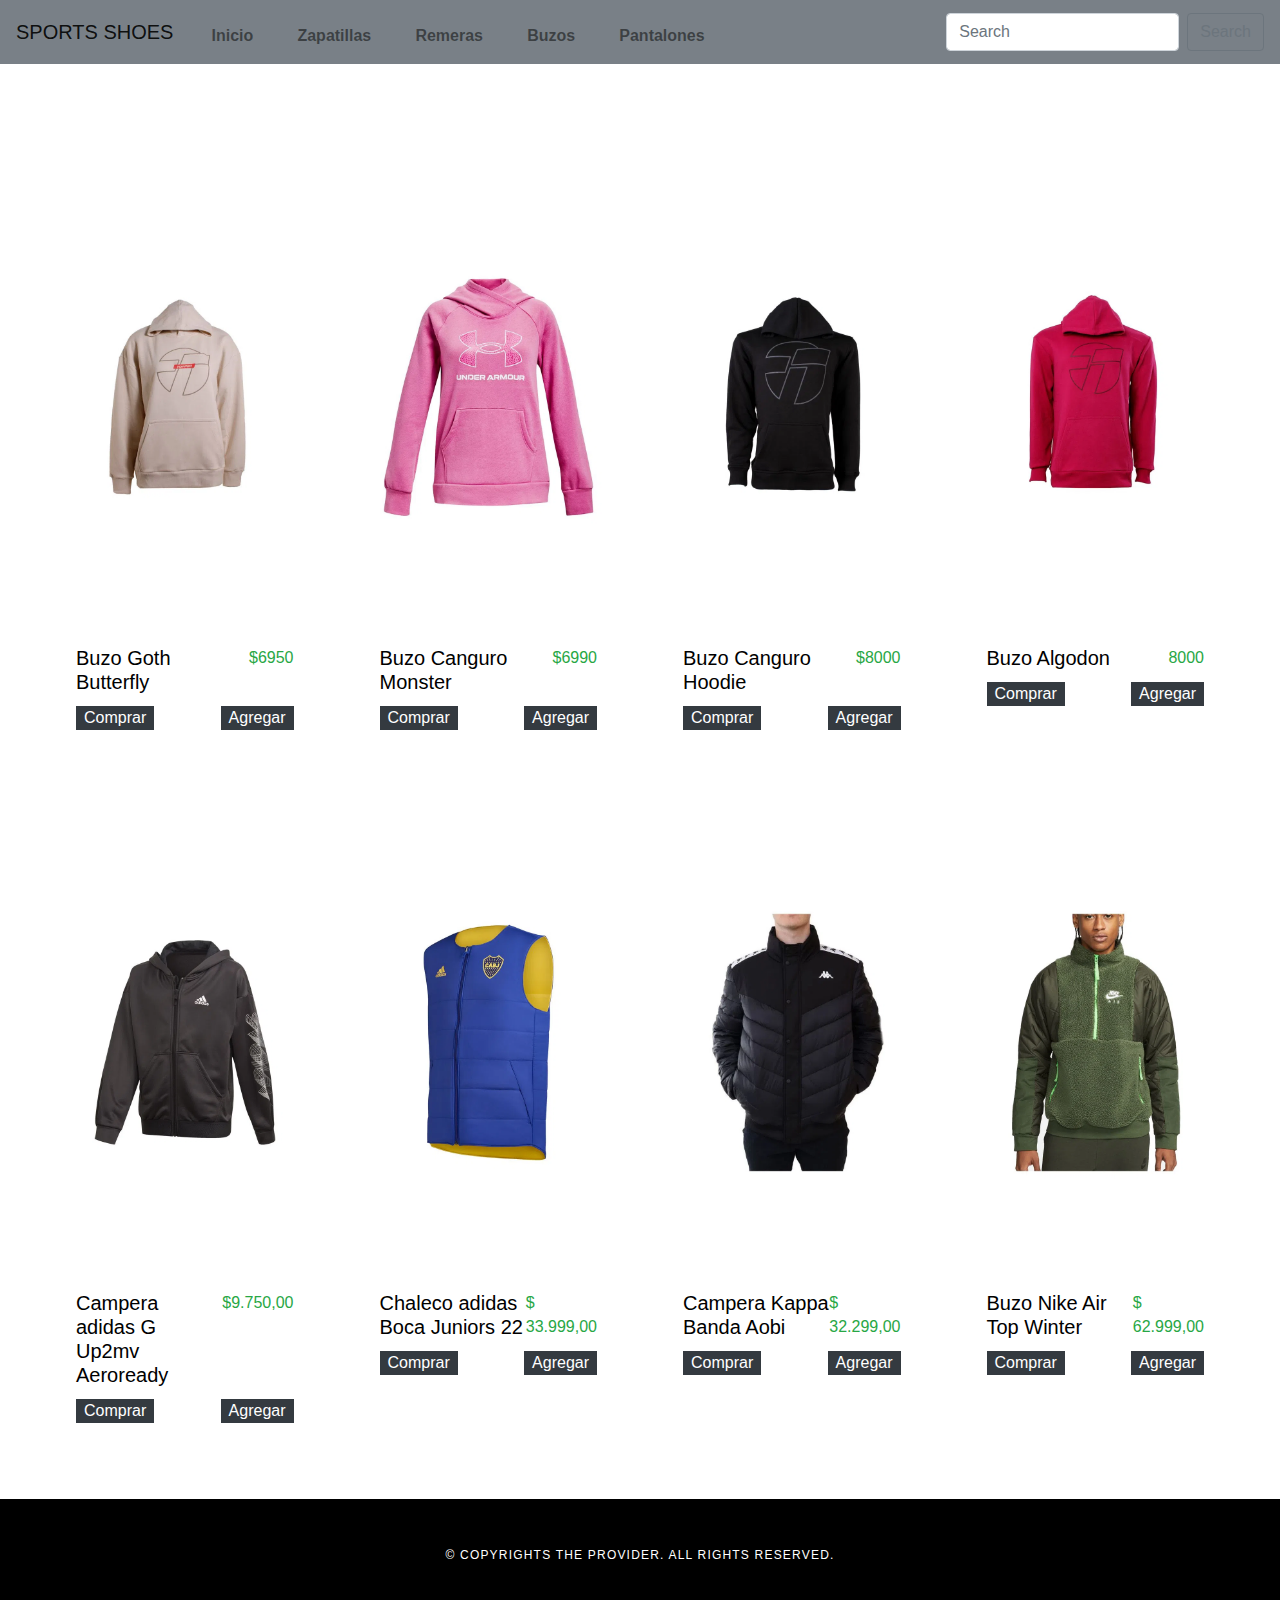
==== commit ef976412: "(guardado 14)" ====
--- a/pages/buzo.html
+++ b/pages/buzo.html
@@ -19,22 +19,23 @@
             <span class="navba-toggler-icon"></span>
         </button>
         <div class="collapse navba-collapse" id="collapsibleNavId">
-            <li class="na-item">
-                <a class="na-link font-weight-bolder" href="#">Inicio</a>
-            </li>
-            <li class="na-item">
-                <a class="na-link font-weight-bolder" href="./zapatillas.html">Zapatillas</a>
-            </li>
-            <li class="na-item">
-                <a class="na-link font-weight-bolder" href="./pages/remeras.html">Remeras</a>
-            </li>
-            <li class="na-item">
-                <a class="na-link font-weight-bolder" href="#">Buzos</a>
-            </li>
-            <li class="na-item">
-                <a class="na-link font-weight-bolder" href="./pages/pantalones.html">Pantalones</a>
-            </li>
-        </ul>
+            <ul class="navba-na mr-auto mt-2 w-50 d-flex justify-content-around">
+                <li class="na-item">
+                    <a class="na-link font-weight-bolder" href="#">Inicio</a>
+                </li>
+                <li class="na-item">
+                    <a class="na-link font-weight-bolder" href="./pages/zapatillas.html">Zapatillas</a>
+                </li>
+                <li class="na-item">
+                    <a class="na-link font-weight-bolder" href="./pages/remeras.html">Remeras</a>
+                </li>
+                <li class="na-item">
+                    <a class="na-link font-weight-bolder" href="./pages/buzo.html">Buzos</a>
+                </li>
+                <li class="na-item">
+                    <a class="na-link font-weight-bolder" href="./pages/pantalones.html">Pantalones</a>
+                </li>
+            </ul>
             <form class="form-inline my-2 my-lg-0">
                 <input class="form-control mr-sm-2" type="text" placeholder="Search">
                 <button class="btn btn-outline-secondary my-2 my-sm-0" type="submit">Search</button>
